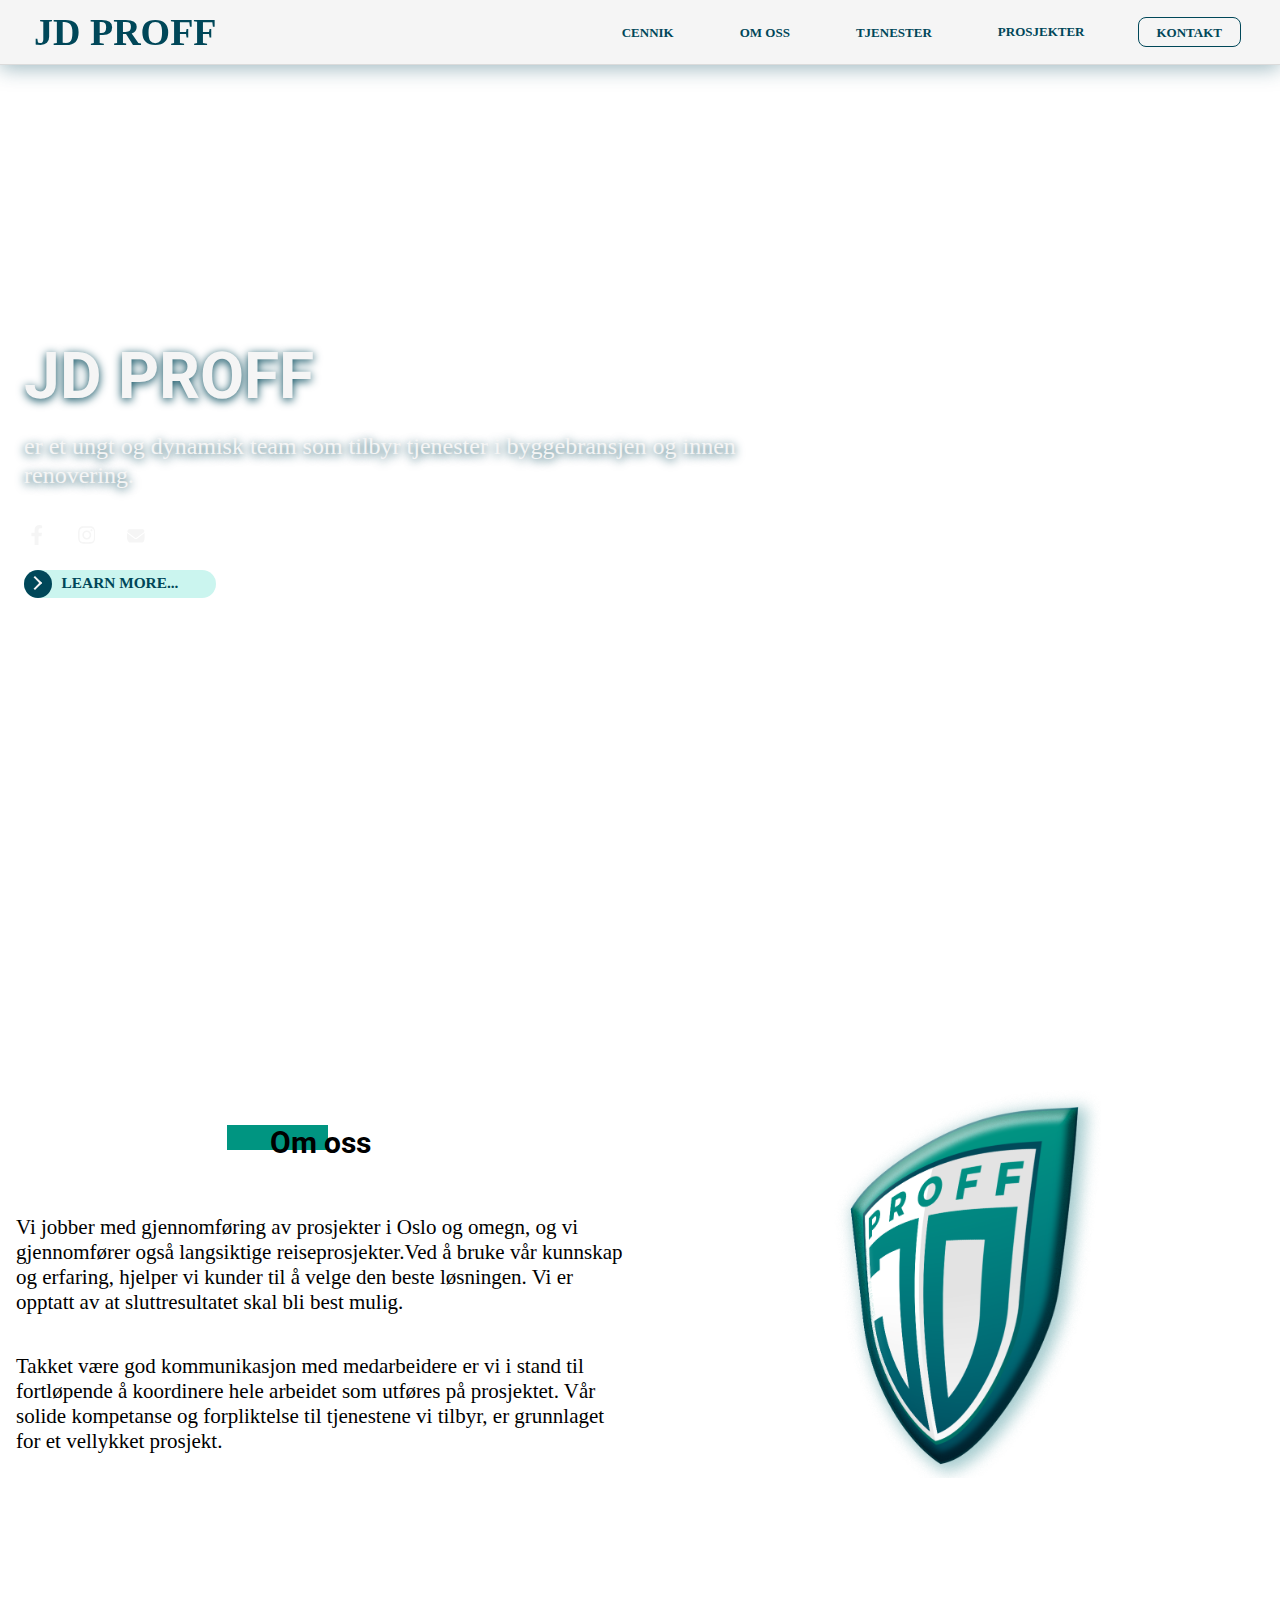
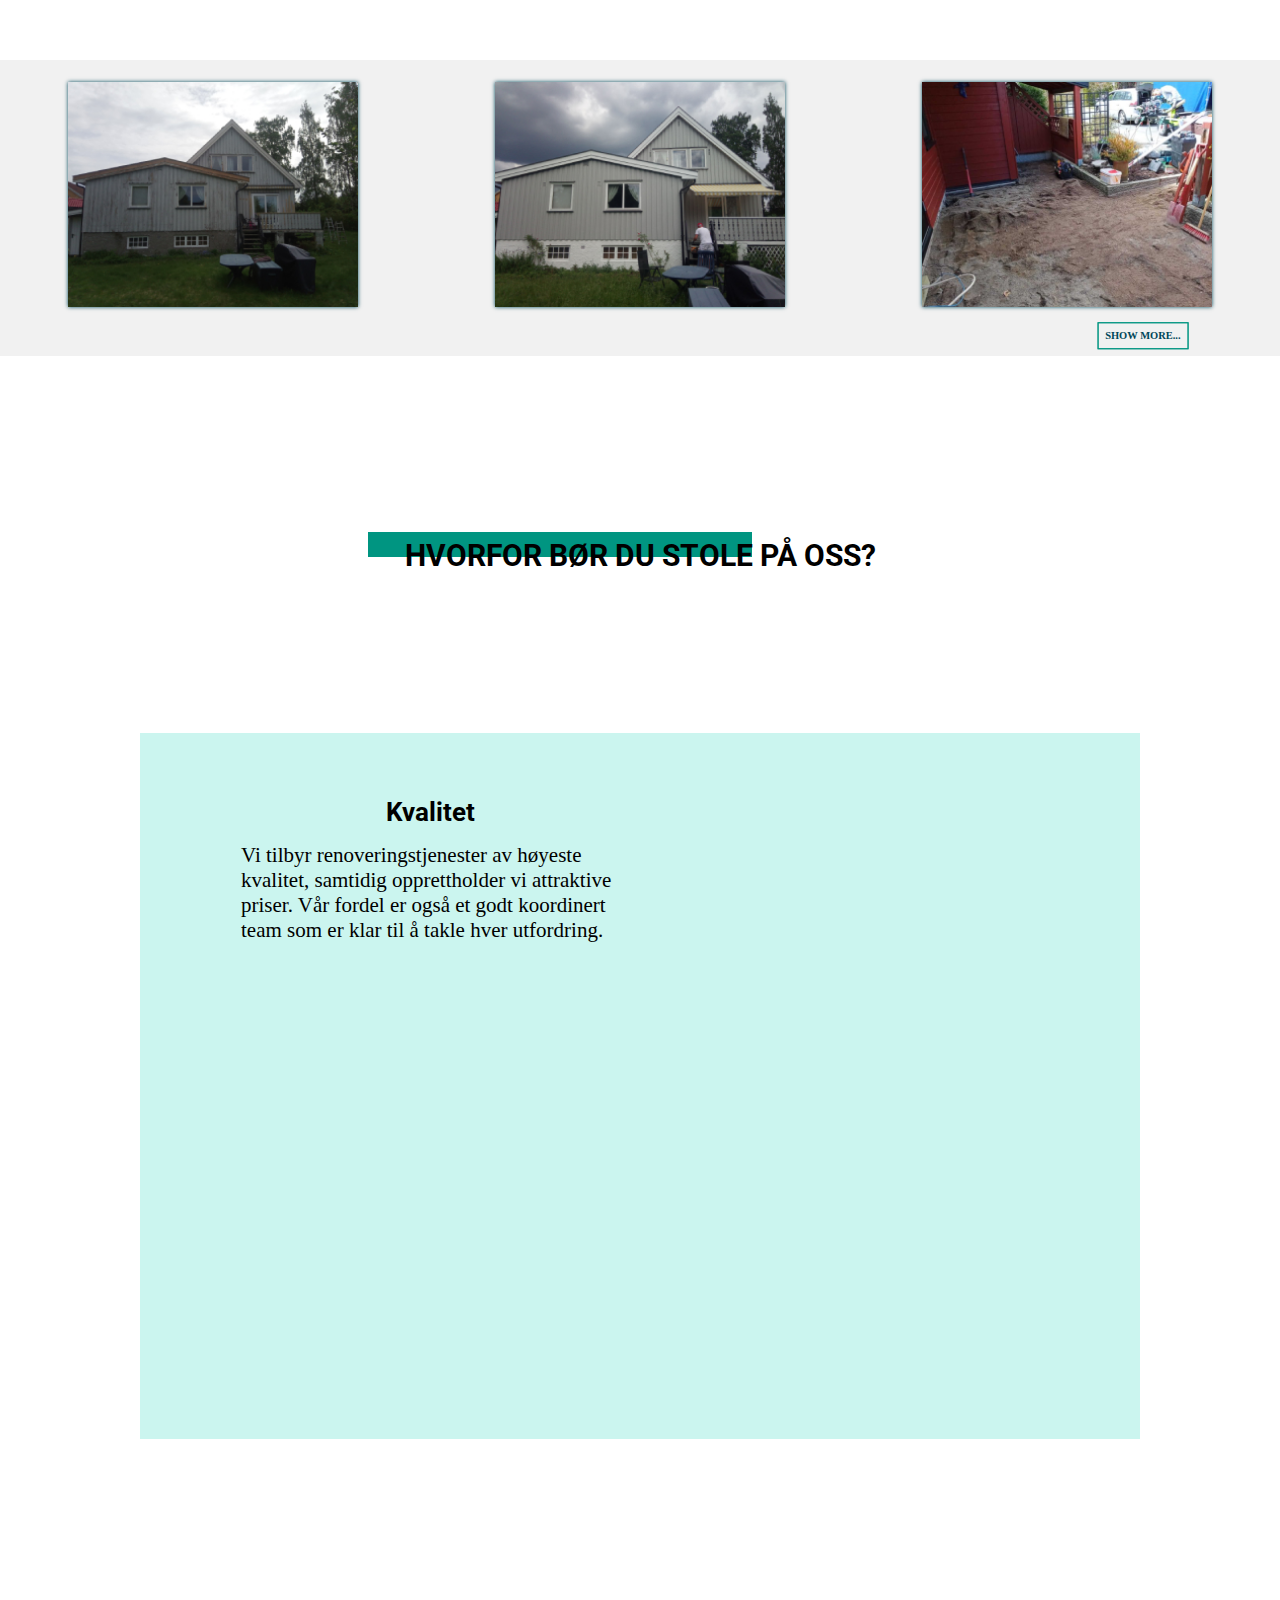
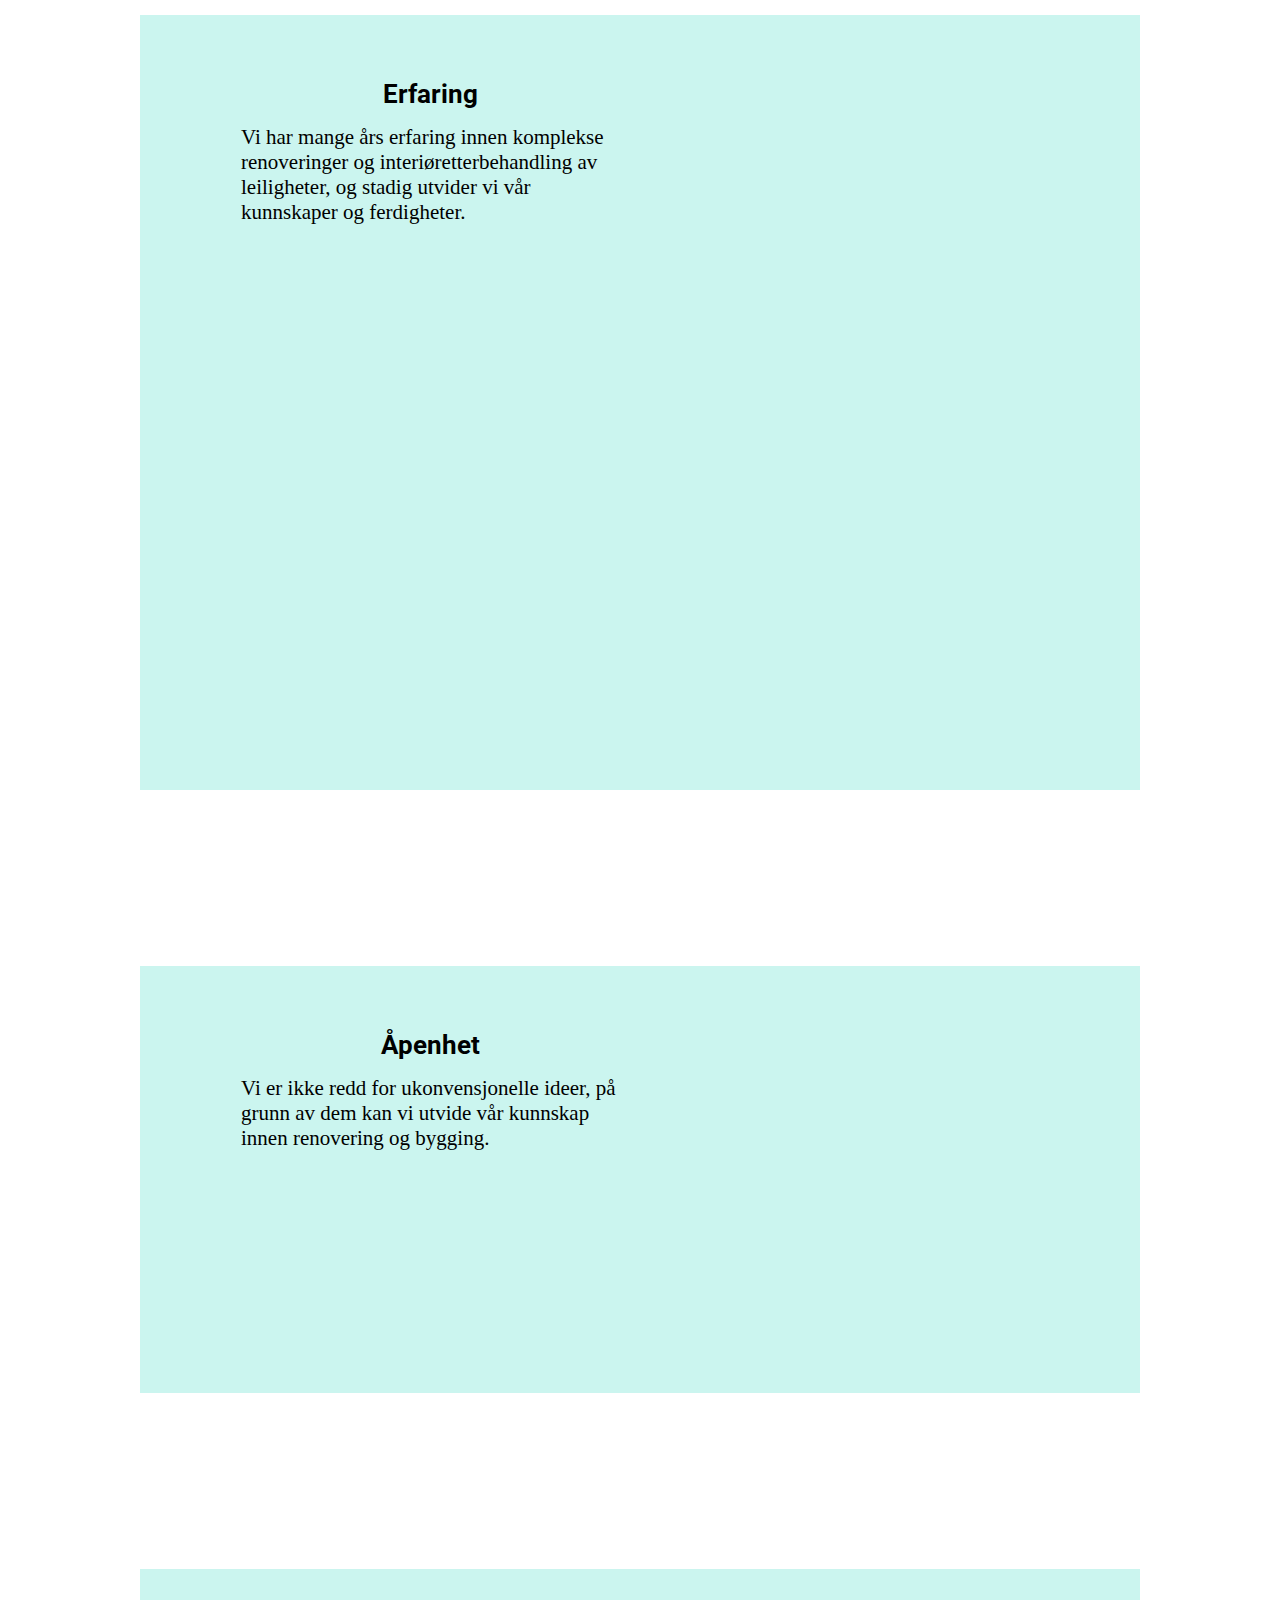
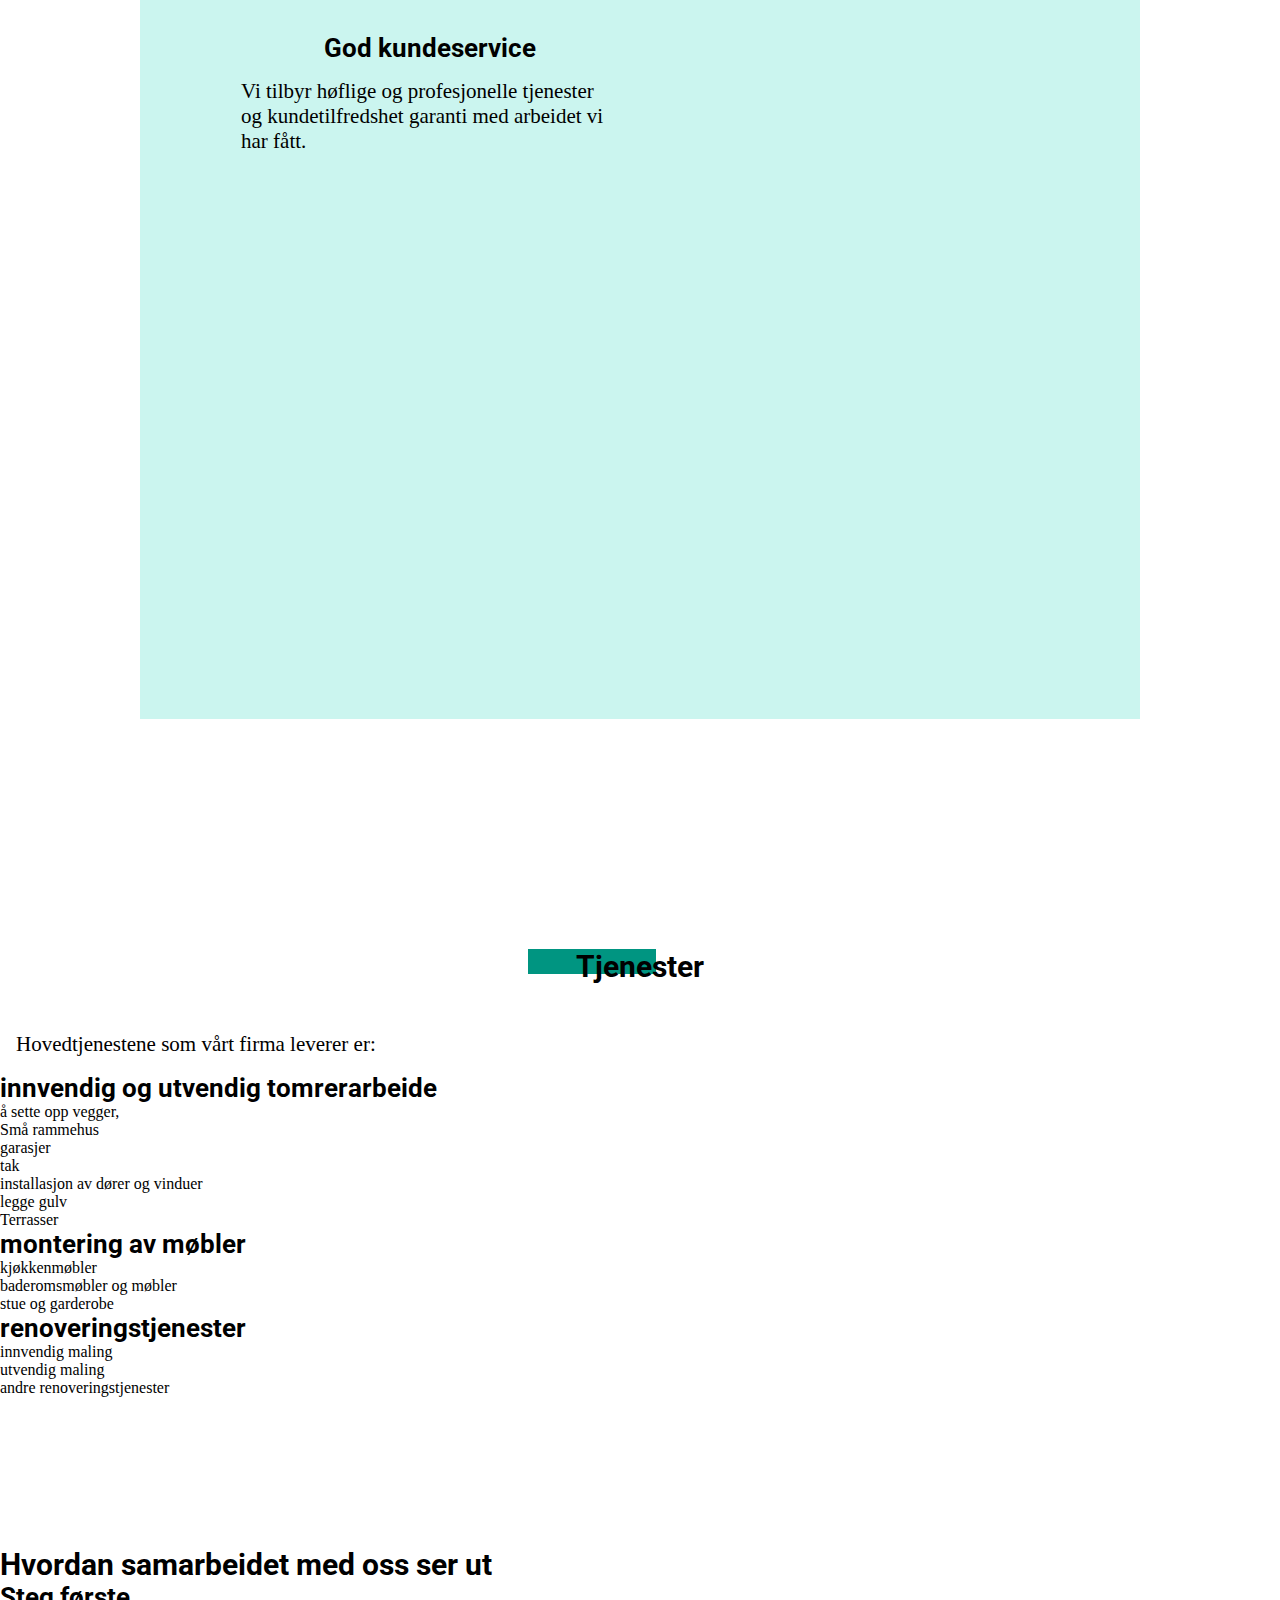
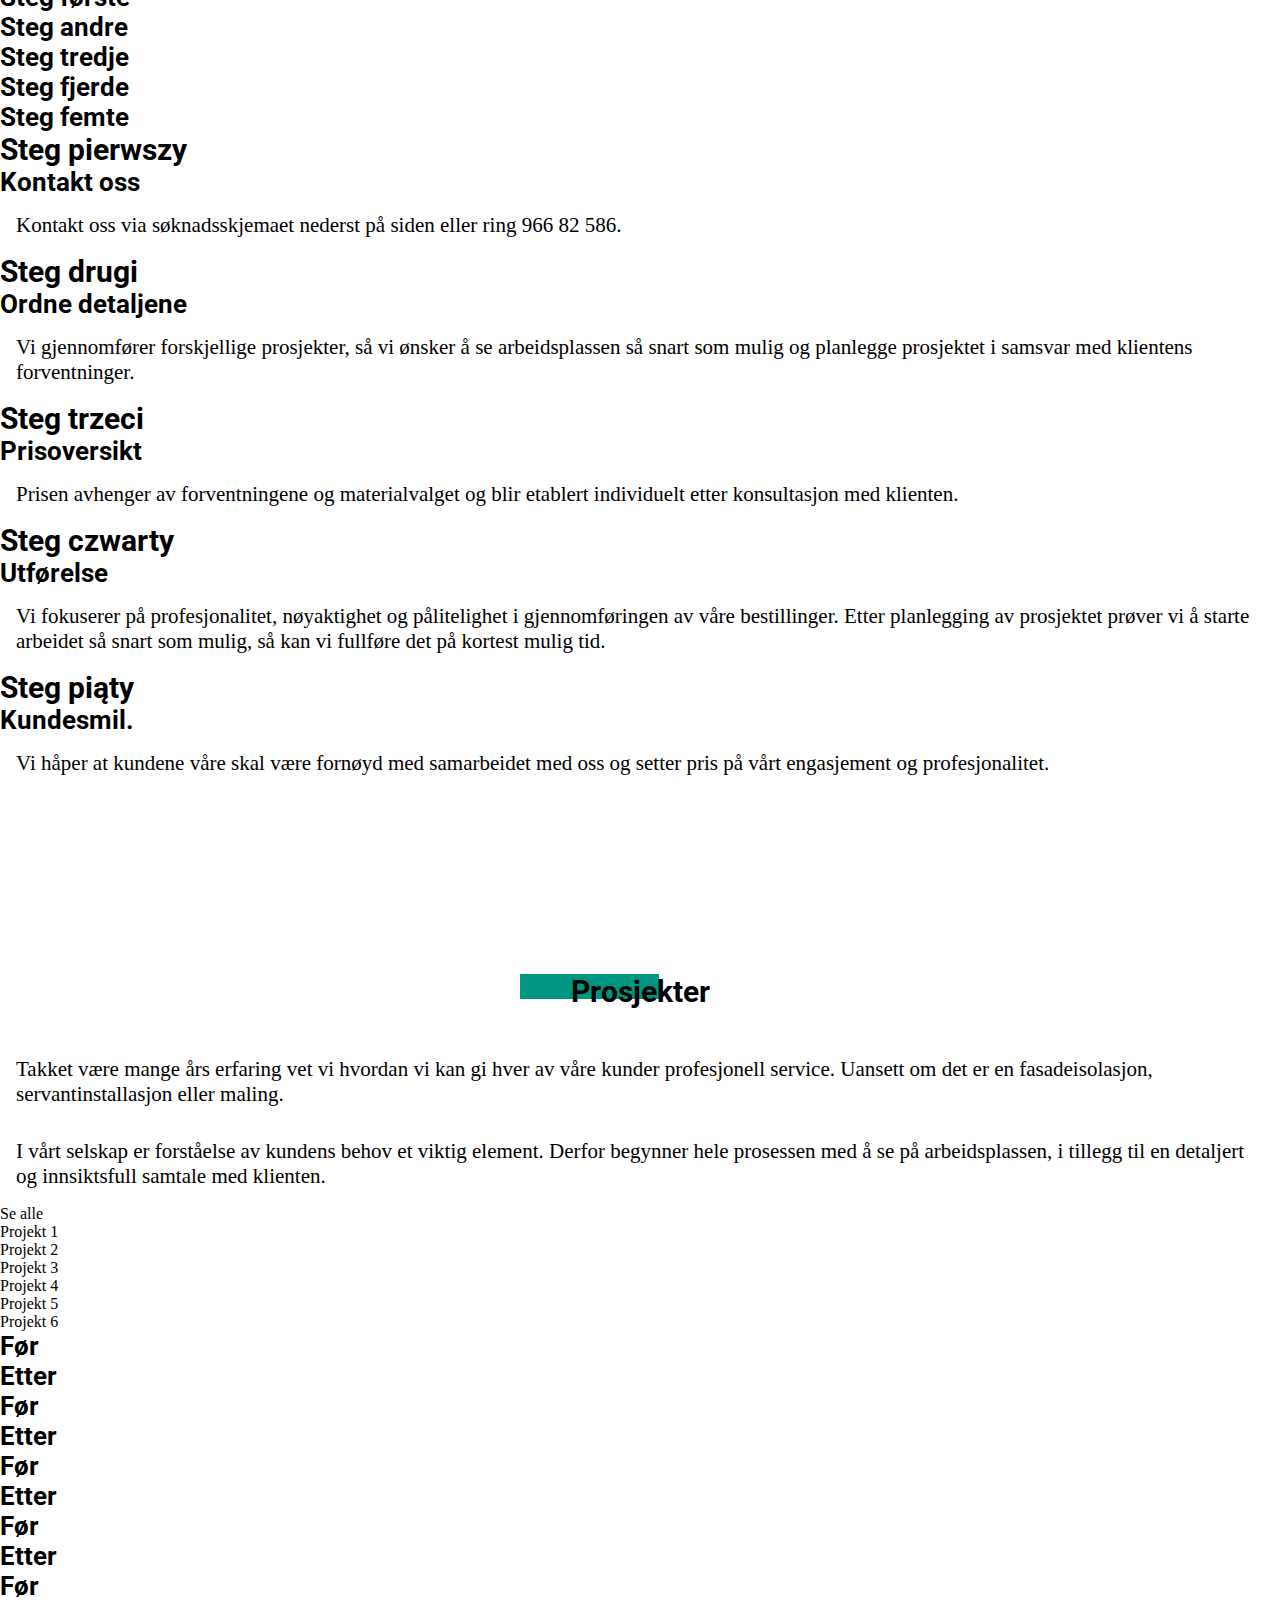
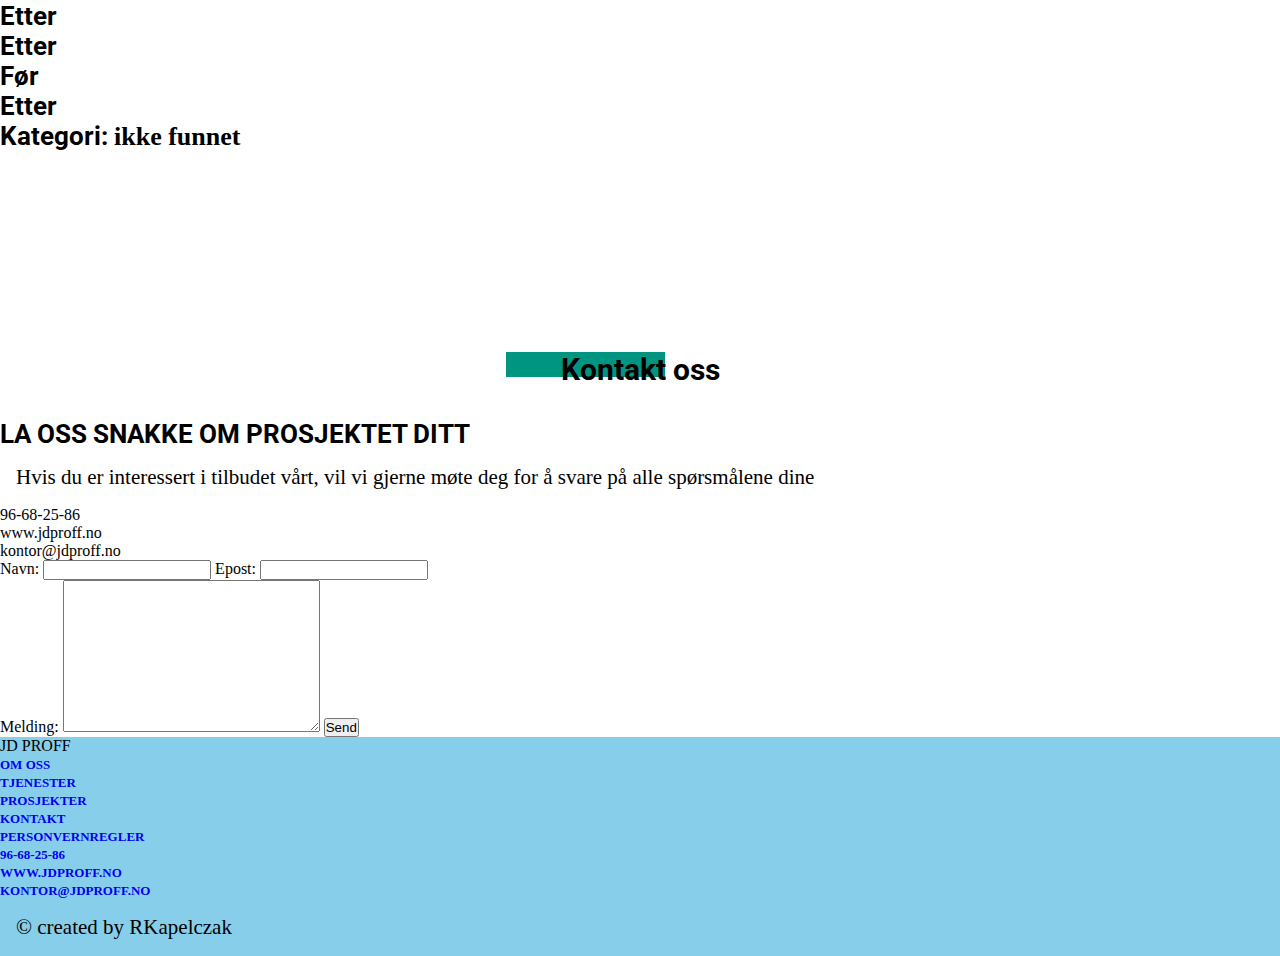
==== index.html @ 1bfb5406 "create new branch" ====
<!DOCTYPE html>
<html lang="nb-NO">

<head>
    <meta charset="UTF-8">
    <meta name="viewport" content="width=device-width, initial-scale=1.0">
    <meta name="apple-mobile-web-app-capable" content="yes" />
    <link rel="preconnect" href="https://fonts.gstatic.com">
    <script src="https://kit.fontawesome.com/25a3d60238.js" crossorigin="anonymous"></script>
    <link rel="preconnect" href="https://fonts.gstatic.com">
    <link
        href="https://fonts.googleapis.com/css2?family=Krub:wght@300;400&family=Roboto:ital,wght@0,400;1,300&display=swap"
        rel="stylesheet">
    <link rel="preconnect" href="https://fonts.gstatic.com">
    <link href="https://fonts.googleapis.com/css2?family=Archivo+Black&display=swap" rel="stylesheet">
    <!-- <link rel="short icon" type="image/png" href="img/photo/favicon/favicon-32x32.png">
    <link rel="short icon" type="image/png" href="img/photo/favicon/favicon-16x16.png"> -->

    <link rel="stylesheet" href="./src/css/style.css">
    <title>JD PROFF</title>
    <meta name="description" content="oferujemy usługi z zakresu prac budowlanych .Zajmujemy się wykonywaniem prac na terenie Oslo i okolic.
podejmujemy się długoterminowych prac wyjazdowych.">
</head>

<body>
    <div class="grid-container">
        <header class="header">
            <nav class="header__navigation">
                <div class="header__logo">
                    <img class="header__img" src="./src/img/photo/inne/JdProff-logo.svg" alt="logo jdproff">
                    <span class="header__title"><a href="#">JD PROFF</a></span>
                </div>

                <button class="btn">
                    <svg class="btn__hamburger" viewBox="0 0 100 100">
                        <path class="btn__line btn__line1"
                            d="M 20,29.000046 H 80.000231 C 80.000231,29.000046 94.498839,28.817352 94.532987,66.711331 94.543142,77.980673 90.966081,81.670246 85.259173,81.668997 79.552261,81.667751 75.000211,74.999942 75.000211,74.999942 L 25.000021,25.000058" />
                        <path class="btn__line btn__line2" d="M 20,50 H 80" />
                        <path class="btn__line btn__line3"
                            d="M 20,70.999954 H 80.000231 C 80.000231,70.999954 94.498839,71.182648 94.532987,33.288669 94.543142,22.019327 90.966081,18.329754 85.259173,18.331003 79.552261,18.332249 75.000211,25.000058 75.000211,25.000058 L 25.000021,74.999942" />
                    </svg>
                </button>

                <ul class="header__items">
                    <li class="header__list"><a href="#" class="header__item">Cennik</a>
                    </li>
                    <li class="header__list"><a href="#top" class="header__item">Om oss</a></li>
                    <li class="header__list"><a href="#middle" class="header__item">Tjenester</a>
                    </li>
                    <li class="header__list header__list--dropdown"><a href="#bottom"
                            class="header__item header__item--arrow">Prosjekter
                            <span class="header__arrow"><i class="fa-solid fa-arrow-down" aria-hidden="true"></i></span>
                        </a>
                        <ul class="header__dropdown">
                            <span class="header__dropdown--closed"><svg xmlns="http://www.w3.org/2000/svg"
                                    viewBox="0 0 470 512">
                                    <path fill="currentColor"
                                        d="M310.6 361.4c12.5 12.5 12.5 32.75 0 45.25C304.4 412.9 296.2 416 288 416s-16.38-3.125-22.62-9.375L160 301.3L54.63 406.6C48.38 412.9 40.19 416 32 416S15.63 412.9 9.375 406.6c-12.5-12.5-12.5-32.75 0-45.25l105.4-105.4L9.375 150.6c-12.5-12.5-12.5-32.75 0-45.25s32.75-12.5 45.25 0L160 210.8l105.4-105.4c12.5-12.5 32.75-12.5 45.25 0s12.5 32.75 0 45.25l-105.4 105.4L310.6 361.4z" />
                                </svg></span>
                            <li class="header__dp_item"><a href="#" class="header__item">Łazienki</a>
                            </li>
                            <li class="header__dp_item"><a href="#" class="header__item">Tarasy</a>
                            </li>
                            <li class="header__dp_item"><a href="#" class="header__item">Garaże</a>
                            </li>
                            <li class="header__dp_item"><a href="#" class="header__item">Malowanie
                                    domów</a></li>
                            <li class="header__dp_item"><a href="#" class="header__item">Inne
                                    prace</a></li>
                        </ul>
                    </li>
                    <li class="header__list"><a href="#contact" class="header__item">Kontakt</a>
                    </li>
                    <div class="header__blurBg"></div>
                </ul>
            </nav>
        </header>


        <main class="main">
            <section class="video-section">
                <video class="video-section__box" playsinline="" autoplay="" loop="" muted="">
                    <source src=".\src\video\abc.mp4" type="video/mp4" alt="Analyse av leilighet plantegning">
                    <source src=".\src\video\abc.mp4" type="video/webm" alt="Analyse av leilighet plantegning">
                    <source src=".\src\video\abc.mp4" type="video/ogv" alt="Analyse av leilighet plantegning">
                </video>
                <header class="video-section__heading">
                    <h1 class="video-section__tittle">JD PROFF</h1>
                    <p class="video-section__text"> er et ungt og dynamisk team som tilbyr tjenester i byggebransjen og
                        innen
                        renovering.</p>
                    <ul class="video-section__sm">
                        <!-- ! Font Awesome Pro 6.1.1 by @fontawesome - https://fontawesome.com License - https://fontawesome.com/license (Commercial License) Copyright 2022 Fonticons, Inc. -->
                        <li class="video-section__icon"><a href="#"><span></span> <svg class="video-section__icon--fb"
                                    xmlns="http://www.w3.org/2000/svg" viewBox="0 0 320 512">
                                    <path
                                        d="M279.14 288l14.22-92.66h-88.91v-60.13c0-25.35 12.42-50.06 52.24-50.06h40.42V6.26S260.43 0 225.36 0c-73.22 0-121.08 44.38-121.08 124.72v70.62H22.89V288h81.39v224h100.17V288z" />
                                </svg></a></li>
                        <li class="video-section__icon"><a href="#"><span></span> <svg
                                    class="video-section__icon--instagram" xmlns="http://www.w3.org/2000/svg"
                                    viewBox="0 0 448 512">
                                    <path
                                        d="M224.1 141c-63.6 0-114.9 51.3-114.9 114.9s51.3 114.9 114.9 114.9S339 319.5 339 255.9 287.7 141 224.1 141zm0 189.6c-41.1 0-74.7-33.5-74.7-74.7s33.5-74.7 74.7-74.7 74.7 33.5 74.7 74.7-33.6 74.7-74.7 74.7zm146.4-194.3c0 14.9-12 26.8-26.8 26.8-14.9 0-26.8-12-26.8-26.8s12-26.8 26.8-26.8 26.8 12 26.8 26.8zm76.1 27.2c-1.7-35.9-9.9-67.7-36.2-93.9-26.2-26.2-58-34.4-93.9-36.2-37-2.1-147.9-2.1-184.9 0-35.8 1.7-67.6 9.9-93.9 36.1s-34.4 58-36.2 93.9c-2.1 37-2.1 147.9 0 184.9 1.7 35.9 9.9 67.7 36.2 93.9s58 34.4 93.9 36.2c37 2.1 147.9 2.1 184.9 0 35.9-1.7 67.7-9.9 93.9-36.2 26.2-26.2 34.4-58 36.2-93.9 2.1-37 2.1-147.8 0-184.8zM398.8 388c-7.8 19.6-22.9 34.7-42.6 42.6-29.5 11.7-99.5 9-132.1 9s-102.7 2.6-132.1-9c-19.6-7.8-34.7-22.9-42.6-42.6-11.7-29.5-9-99.5-9-132.1s-2.6-102.7 9-132.1c7.8-19.6 22.9-34.7 42.6-42.6 29.5-11.7 99.5-9 132.1-9s102.7-2.6 132.1 9c19.6 7.8 34.7 22.9 42.6 42.6 11.7 29.5 9 99.5 9 132.1s2.7 102.7-9 132.1z" />
                                </svg></a></li>
                        <li class="video-section__icon"><a href="#"><span></span> <svg
                                    class="video-section__icon--email" xmlns="http://www.w3.org/2000/svg"
                                    viewBox="0 0 512 512">
                                    <path
                                        d="M464 64C490.5 64 512 85.49 512 112C512 127.1 504.9 141.3 492.8 150.4L275.2 313.6C263.8 322.1 248.2 322.1 236.8 313.6L19.2 150.4C7.113 141.3 0 127.1 0 112C0 85.49 21.49 64 48 64H464zM217.6 339.2C240.4 356.3 271.6 356.3 294.4 339.2L512 176V384C512 419.3 483.3 448 448 448H64C28.65 448 0 419.3 0 384V176L217.6 339.2z" />
                                </svg></a></li>
                    </ul>
                    <div class="video-section__more">
                        <span class="video-section__circle" aria-hidden="true">
                            <span class="video-section__arrow white-line"></span>
                        </span>
                        <span class="video-section__box-text"><a class="video-section__text--more" href="#">Learn
                                more...</a></span>
                    </div>
                </header>
            </section>
            <section id="top" class="about-us  wrapper-style">
                <header class="about-us__header">
                    <h2 data-text="Om oss" class="about-us__title title-heading ">Om oss</h2>
                    <p class="about-us__text about-us__text--first">Vi jobber med gjennomføring av prosjekter i Oslo og
                        omegn, og vi
                        gjennomfører også langsiktige reiseprosjekter.Ved å bruke vår kunnskap og erfaring, hjelper vi
                        kunder til å velge
                        den
                        beste løsningen. Vi er opptatt av at
                        sluttresultatet skal bli best mulig.
                    </p>
                    <p class="about-us__text about-us__text--second"> Takket være god kommunikasjon med medarbeidere er
                        vi i
                        stand til fortløpende å
                        koordinere hele arbeidet som utføres på prosjektet. Vår solide kompetanse og forpliktelse
                        til
                        tjenestene vi tilbyr, er
                        grunnlaget for et vellykket prosjekt.</p>
                </header>
                <img data-name="images" class="about-us__image-svg"
                    src="./src/img/photo/inne/jdproff_logo-about-svg.svg" alt="logo firmy jdproff">
            </section>

            <section class="slider-gallery">
                <div class="slider-gallery--overflow-center">
                    <figure class="slider-gallery__container">
                        <figure class="slider-gallery__figure"><img data-name="" class="slider-gallery__photo"
                                src="./src/img/photo/slider gallery - all photos(300width)/malowanie domu przed-small.jpg"
                                alt=""></figure>
                        <figure class="slider-gallery__figure"><img data-name="" class="slider-gallery__photo"
                                src="./src/img/photo/slider gallery - all photos(300width)/malowanie domu po-small.jpg"
                                alt=""></figure>
                        <figure class="slider-gallery__figure"><img data-name="" class="slider-gallery__photo"
                                src="./src/img/photo/slider gallery - all photos(300width)/patio czerwone przed - small.jpg"
                                alt=""></figure>
                        <figure class="slider-gallery__figure"><img data-name="" class="slider-gallery__photo"
                                src="./src/img/photo/slider gallery - all photos(300width)/patio czerwone po - small.jpg"
                                alt=""></figure>
                        <figure class="slider-gallery__figure"><img data-name="" class="slider-gallery__photo"
                                src="./src/img/photo/slider gallery - all photos(300width)/patio przed(2) - small.jpg"
                                alt=""></figure>
                        <figure class="slider-gallery__figure"><img data-name="" class="slider-gallery__photo"
                                src="./src/img/photo/slider gallery - all photos(300width)/patio po (2) - small.jpg"
                                alt="">
                        </figure>
                        <figure class="slider-gallery__figure"><img data-name="" class="slider-gallery__photo"
                                src="./src/img/photo/slider gallery - all photos(300width)/patio przed - small.jpg"
                                alt="">
                        </figure>
                        <figure class="slider-gallery__figure"><img data-name="" class="slider-gallery__photo"
                                src="./src/img/photo/slider gallery - all photos(300width)/patio po - przód - small.jpg"
                                alt=""></figure>
                        <figure class="slider-gallery__figure"><img data-name="" class="slider-gallery__photo"
                                src="./src/img/photo/slider gallery - all photos(300width)//patio po - bok - small.jpg"
                                alt=""></figure>
                        <figure class="slider-gallery__figure"><img data-name="" class="slider-gallery__photo"
                                src="./src/img/photo/slider gallery - all photos(300width)/pomieszczenie przed - small.jpg"
                                alt=""></figure>
                        <figure class="slider-gallery__figure"><img data-name="" class="slider-gallery__photo"
                                src="./src/img/photo/slider gallery - all photos(300width)/pomieszczenie w trakcie - small.jpg"
                                alt=""></figure>
                        <figure class="slider-gallery__figure"><img data-name="" class="slider-gallery__photo"
                                src="./src/img/photo/slider gallery - all photos(300width)/pomieszczenie po - small.jpg"
                                alt=""></figure>
                        <figure class="slider-gallery__figure"><img data-name="" class="slider-gallery__photo"
                                src="./src/img/photo/slider gallery - all photos(300width)/tarasik przed - small.jpg"
                                alt=""></figure>
                        <figure class="slider-gallery__figure"><img data-name="" class="slider-gallery__photo"
                                src="./src/img/photo/slider gallery - all photos(300width)/tarasik po - small.jpg"
                                alt="">
                        </figure>
                    </figure>
                    <a class="slider-gallery__btn" href="">show more...</a>
                </div>
            </section>


            <section class="why-us wrapper-style">
                <h2 data-text="HVORFOR BØR DU STOLE" class="why-us__title title-heading">HVORFOR BØR DU STOLE PÅ OSS?
                </h2>
                <section class="why-us__container">
                    <header class="why-us__header">
                        <h3 class="why-us__subtitle sub-title">Kvalitet</h3>
                        <p class="why-us__item-text tekst-box fade-in">Vi tilbyr renoveringstjenester av høyeste
                            kvalitet,
                            samtidig
                            opprettholder vi attraktive priser. Vår fordel er også et
                            godt koordinert team som er klar til å takle hver utfordring.</p>
                    </header>



                    <picture class="why-us__jpg why-us__jpg--first" data-name="images-right">
                        <source media="(max-width: 960px)"
                        srcset="/src/img/photo/inne/alternatywna wersja 250szer/biały domek - patio przed.250.jpg"
                        >
                        <img
                        src="./src/img/photo/inne/biały domek - patio przed.jpg"
                        alt="en plan av en leilighet som ligger på et trebord" class="whyUs__item-img">
                    </picture>

                    <picture class="why-us__jpg why-us__jpg--second" data-name="images"><img 
                        src="./src/img/photo/inne/biały domek - patio po.jpg"
                        alt="en plan av en leilighet som ligger på et trebord" class="whyUs__item-img"></picture>
                </section>
                <section class="why-us__container">
                    <header class="why-us__header">
                        <h3 class="why-us__subtitle sub-title">Erfaring</h3>
                        <p class="why-us__item-text tekst-box fade-in">Vi har mange års erfaring innen komplekse
                            renoveringer
                            og
                            interiøretterbehandling av leiligheter, og stadig utvider vi
                            vår kunnskaper og ferdigheter.</p>
                    </header>
                    <picture class="why-us__jpg why-us__jpg--third" data-name="images" ><img
                        src="./src/img/photo/inne/taras przed.jpg" alt="" class="why-us__item-img"></picture>
                    <picture class="why-us__jpg why-us__jpg--fourth" data-name="images-left"><img 
                        src="./src/img/photo/inne/taras po.jpg" alt="" class="why-us__item-img"></picture>

                </section>
                <section class="why-us__container">
                    <header class="why-us__header">
                        <h3 class="why-us__subtitle sub-title">Åpenhet</h3>
                        <p class="why-us__item-text tekst-box fade-in">Vi er ikke redd for ukonvensjonelle ideer, på
                            grunn av
                            dem kan
                            vi utvide vår kunnskap innen renovering og bygging.</p>
                    </header>
                    <picture class="why-us__jpg why-us__jpg--fifth" data-name="images-bottom"><img 
                        src="./src/img/photo/inne/łazienka przed.jpg" alt=""></picture>
                    <picture class="why-us__jpg why-us__jpg--sixth" data-name="images"><img 
                        src="./src/img/photo/inne/łazienka po.jpg" alt="" class="why-us__item-img"></picture>
                </section>
                <section class="why-us__container">
                    <header class="why-us__header">
                        <h3 class="why-us__subtitle sub-title">God kundeservice</h3>
                        <p class="why-us__item-text tekst-box fade-in">Vi tilbyr høflige og profesjonelle tjenester og
                            kundetilfredshet garanti med arbeidet vi har fått.</p>
                    </header>
                    <picture class="why-us__jpg why-us__jpg--seventh" data-name="images">
                        <img
                            src="./src/img/photo/inne/biały domek przed.jpg" alt="">
                    </picture>
                    <picture class="why-us__jpg why-us__jpg--eighth" data-name="images-right"><img 
                            src="./src/img/photo/inne/biały domek po.jpg" alt=""></picture>
                    <picture class="why-us__jpg why-us__jpg--ninth" data-name="images-left" ><img
                            src="./src/img/photo/inne/biały domek po (2).jpg" alt=""></picture>
                </section>
            </section>

            <section id="middle" class="middle wrapper-style">
                <h2 data-text="Tjenester" class="middle__title  title-heading">Tjenester</h2>
                <div class="middle__about">
                    <p class="middle__text tekst-box ">Hovedtjenestene som vårt firma leverer er:
                    </p>
                </div>
                <div class="middle__container fade-in">
                    <div class="middle__box">
                        <i class="fas fa-hammer middle__hammer"></i>
                        <h3 class="middle__subtitle sub-title">innvendig og utvendig tomrerarbeide
                        </h3>
                        <li class="middle__list tekst-box">å sette opp vegger,</li>
                        <li class="middle__list tekst-box">Små rammehus</li>
                        <li class="middle__list tekst-box">garasjer</li>
                        <li class="middle__list tekst-box">tak</li>
                        <li class="middle__list tekst-box">installasjon av dører og vinduer</li>
                        <li class="middle__list tekst-box">legge gulv</li>
                        <li class="middle__list tekst-box">Terrasser</li>
                    </div>
                    <div class="middle__box ">
                        <i class="fas fa-toolbox  middle__toolbox"></i>
                        <h3 class="middle__subtitle sub-title">montering av møbler
                        </h3>
                        <li class="middle__list tekst-box">kjøkkenmøbler</li>
                        <li class="middle__list tekst-box">baderomsmøbler og møbler</li>
                        <li class="middle__list tekst-box">stue og garderobe</li>
                    </div>
                    <div class="middle__box">
                        <i class="fas fa-paint-roller  middle__roller"></i>
                        <h3 class="middle__subtitle sub-title">renoveringstjenester</h3>
                        <li class="middle__list tekst-box">innvendig maling</li>
                        <li class="middle__list tekst-box">utvendig maling</li>
                        <li class="middle__list tekst-box">andre renoveringstjenester</li>
                    </div>
                </div>
            </section>

            <section class="steps  wrapper-style">
                <div class="bgc-overlay">
                    <div class="steps__title">
                        <h2 data-text="Hvordan samarbeidet med oss ​​ser ut" class="steps__text  sub-title">Hvordan
                            samarbeidet med oss ​​ser ut</h2>
                    </div>
                    <div class="steps__timeline">
                        <div class="steps__container-heading">
                            <div class="steps__heading">
                                <a href="#0" data-tab-target="#one"
                                    class="steps__timeline-icon steps__timeline-icon--active"><i
                                        class="fas fa-phone-alt"></i></a>
                                <h3 class="steps__subtitle ">Steg første</h3>
                            </div>
                            <div class="steps__heading">
                                <a href="#0" data-tab-target="#two" class="steps__timeline-icon"><i
                                        class="fas fa-drafting-compass"></i></a>
                                <h3 class="steps__subtitle">Steg andre</h3>
                            </div>
                            <div class="steps__heading">
                                <a href="#0" data-tab-target="#three" class="steps__timeline-icon"><i
                                        class=" fas fa-hand-holding-usd"></i></a>
                                <h3 class="steps__subtitle">Steg tredje</h3>
                            </div>
                            <div class="steps__heading">
                                <a href="#0" data-tab-target="#four" class="steps__timeline-icon"><i
                                        class="fas fa-tools"></i></a>
                                <h3 class="steps__subtitle">Steg fjerde</h3>
                            </div>
                            <div class="steps__heading">
                                <a href="#0" data-tab-target="#five" class="steps__timeline-icon"><i
                                        class="far fa-smile-wink"></i></a>
                                <h3 class="steps__subtitle">Steg femte</h3>
                            </div>
                        </div>


                        <div class="steps__timeline-item">
                            <div class="steps__container-word">
                                <div class="steps__word steps__word--active" id="one" data-tab-content>
                                    <h2 class="steps__subtitle-Mobile">Steg pierwszy</h2>
                                    <h3 class="steps__title sub-title">Kontakt oss</h3>
                                    <p class=" steps__text-paragraf ">Kontakt oss via søknadsskjemaet nederst på siden
                                        eller
                                        ring 966 82 586.
                                    </p>
                                </div>
                                <div class="steps__word" id="two" data-tab-content>
                                    <h2 class="steps__subtitle-Mobile ">Steg drugi</h2>
                                    <h3 class="steps__title sub-title">Ordne detaljene</h3>
                                    <p class="steps__text-paragraf">Vi gjennomfører forskjellige prosjekter, så vi
                                        ønsker å
                                        se arbeidsplassen så snart som mulig og
                                        planlegge prosjektet i samsvar med klientens forventninger.</p>
                                </div>
                                <div class="steps__word" id="three" data-tab-content>
                                    <h2 class="steps__subtitle-Mobile">Steg trzeci</h2>
                                    <h3 class="steps__title sub-title">Prisoversikt</h3>
                                    <p class="steps__text-paragraf">Prisen avhenger av forventningene og materialvalget
                                        og
                                        blir etablert individuelt etter konsultasjon
                                        med klienten.</p>
                                </div>
                                <div class="steps__word" id="four" data-tab-content>
                                    <h2 class="steps__subtitle-Mobile">Steg czwarty</h2>
                                    <h3 class="steps__title sub-title">Utførelse</h3>
                                    <p class="steps__text-paragraf">Vi fokuserer på profesjonalitet, nøyaktighet og
                                        pålitelighet i gjennomføringen av våre bestillinger.
                                        Etter planlegging av prosjektet prøver vi å starte arbeidet så snart som mulig,
                                        så
                                        kan vi fullføre det på
                                        kortest mulig tid.</p>
                                </div>
                                <div class="steps__word" id="five" data-tab-content>
                                    <h2 class="steps__subtitle-Mobile">Steg piąty</h2>
                                    <h3 class="steps__title sub-title">Kundesmil.</h3>
                                    <p class="steps__text-paragraf">Vi håper at kundene våre skal være fornøyd med
                                        samarbeidet med oss og setter pris på vårt
                                        engasjement og profesjonalitet.</p>
                                </div>
                            </div>
                        </div>


                    </div>


                </div>
            </section>
            <section id="bottom" class="bottom wrapper-style">
                <h2 data-text="Prosjekter" class="bottom__title title-heading">Prosjekter</h2>
                <div class="bottom__about">
                    <p class="bottom__text-first tekst-box">Takket være mange års erfaring vet vi hvordan vi kan gi hver
                        av
                        våre kunder profesjonell service. Uansett om det er en
                        fasadeisolasjon, servantinstallasjon eller maling.
                    </p>
                    <p class="bottom__text-second tekst-box">
                        I vårt selskap er forståelse av kundens behov et viktig element. Derfor begynner hele prosessen
                        med
                        å se på
                        arbeidsplassen, i tillegg til en detaljert og innsiktsfull samtale med klienten.
                    </p>
                </div>

                <div class="gallery">
                    <nav class="gallery__nav">
                        <ul class="gallery__nav-box">
                            <li data-name="all" class="gallery__nav-item gallery__nav-item-0 gallery__nav-item--active">
                                Se alle</li>
                            <li data-name="projekt 1" class="gallery__nav-item gallery__nav-item-1">Projekt 1</li>
                            <li data-name="projekt 2" class="gallery__nav-item gallery__nav-item-2">Projekt 2</li>
                            <li data-name="projekt 3" class="gallery__nav-item gallery__nav-item-3">Projekt 3</li>
                            <li data-name="projekt 4" class="gallery__nav-item gallery__nav-item-4">Projekt 4</li>
                            <li data-name="projekt 5" class="gallery__nav-item gallery__nav-item-5">Projekt 5</li>
                            <li data-name="projekt 6" class="gallery__nav-item gallery__nav-item-5">Projekt 6</li>
                        </ul>
                    </nav>
                    <div class="gallery__cointainer">
                        <div class="gallery__box">
                            <div data-original="patio przed(3).jpg" data-name="projekt 1" class="gallery__items">
                                <!-- <img src="img/photo/patio3/patio przed.jpg"
                                    alt="en liten, kort terrasse med gamle brett" class="gallery__img"> -->
                                <h3 class="gallery__text sub-title">Før</h3>
                            </div>
                            <div data-original="patio po(3).jpg" data-name="projekt 1" class="gallery__items">
                                <!-- <img src="img/photo/patio3/patio po.jpg"
                                    alt="terrasse utvidet med nye brett, til venstre fins det tretrapp."
                                    class="gallery__img"> -->
                                <h3 class="gallery__text sub-title">Etter</h3>
                            </div>
                            <div data-original="patio przed.jpg" data-name="projekt 2" class="gallery__items">
                                <!-- <img src="img/photo/patio/patio przed.jpg" alt="" class="gallery__img"> -->
                                <h3 class="gallery__text sub-title">Før</h3>
                            </div>
                            <div data-original="patio po.jpg" data-name="projekt 2" class="gallery__items">
                                <!-- <img src="img/photo/patio/patio po.jpg" alt="" class="gallery__img"> -->
                                <h3 class="gallery__text sub-title">Etter</h3>
                            </div>
                            <div data-original="pomieszczenie przed.jpg" data-name="projekt 3" class="gallery__items">
                                <!-- <img src="img/photo/pomieszczenie/pomieszczenie przed.jpg"
                                    alt="lite rom i grå paneler med synlige riper og avskallende maling."
                                    class="gallery__img"> -->
                                <h3 class="gallery__text sub-title">Før</h3>
                            </div>
                            <div data-original="pomieszczenie w trakcie.jpg" data-name="projekt 3"
                                class="gallery__items">
                                <!-- <img src="img/photo/pomieszczenie/pomieszczenie w trakcie.jpg"
                                    alt="rom under oppussing, ødelagte vegger og gulvpaneler, rensede vegger."
                                    class="gallery__img gallery__img--third"> -->
                            </div>
                            <div data-original="pomieszczenie po.jpg" data-name="projekt 3" class="gallery__items">
                                <!-- <img src="img/photo/pomieszczenie/pomieszczenie po.jpg"
                                    alt="et gråmalt rom med hvitt tak, med halogenbelysning og nytt lyst tregulv"
                                    class="gallery__img"> -->
                                <h3 class="gallery__text sub-title">Etter</h3>
                            </div>
                            <div data-original="tarasik przed.jpeg" data-name="projekt 4" class="gallery__items">
                                <!-- <img src="img/photo/tarasik/tarasik przed.jpg" alt="grå tre balkongterrasse"
                                    class="gallery__img"> -->
                                <h3 class="gallery__text sub-title">Før</h3>
                            </div>
                            <div data-original="tarasik po.jpeg" data-name="projekt 4" class="gallery__items">
                                <!-- <img src="img/photo/tarasik/tarasik po.jpg"
                                    alt="renoverte balkongterrasse med flyttet og forsterket rekkverk"
                                    class="gallery__img"> -->
                                <h3 class="gallery__text sub-title">Etter</h3>
                            </div>
                            <div data-original="patio przed(2).jpg" data-name="projekt 5" class="gallery__items">
                                <!-- <img src="img/photo/patio2/patio przed(2).jpg"
                                    alt="liggende tre planker på belegningsplater. Fra dem skal terrasse bli opprettet."
                                    class="gallery__img"> -->
                                <h3 class="gallery__text sub-title">Før</h3>
                            </div>
                            <div data-original="patio po przód.jpeg" data-name="projekt 5" class="gallery__items">
                                <!-- <img src="img/photo/patio2/patio po przód.jpg"
                                    alt="ferdig terrasse laget av lange hvite brett" class="gallery__img"> -->
                                <h3 class="gallery__text sub-title">Etter</h3>
                            </div>
                            <div data-original="patio po bok.jpeg" data-name="projekt 5" class="gallery__items">
                                <!-- <img src="img/photo/patio2/patio po bok.jpg"
                                    alt="terrasse fra hvite brett , sett fra siden."
                                    class="gallery__img gallery__img--third"> -->
                                <h3 class="gallery__text sub-title">Etter</h3>
                            </div>
                            <div data-original="malowanie domu przed.jpg" data-name="projekt 6" class="gallery__items">
                                <!-- <img src="img/photo/dom - malowanie/malowanie domu przed-small.jpg"
                                    alt="Norsk trehus med mye synlig skitt" class="gallery__img"> -->
                                <h3 class="gallery__text sub-title">Før</h3>
                            </div>
                            <div data-original="malowanie domu po.jpg" data-name="projekt 6" class="gallery__items">
                                <!-- <img src="img/photo/dom - malowanie/malowanie domu po-small.jpg"
                                    alt="Norsk hus etter vask og maling." class="gallery__img gallery__img--second"> -->
                                <h3 class="gallery__text sub-title">Etter</h3>
                            </div>
                        </div>
                    </div>
                    <div class="previewBox">
                        <div class="previewBox__details">
                            <h3 class="previewBox__title sub-title">Kategori: <span> ikke funnet</span></h3>
                            <span class="icon fas fa-times previewBox__icon"></span>
                        </div>
                        <div class="previewBox__images">
                            <img src="" alt="" class="previewBox__img">
                        </div>
                    </div>

            </section>
            <section id="contact" class="contact wrapper-style">
                <h2 data-text="Kontakt oss" class="contact__heading title-heading">Kontakt oss</h2>

                <div class="contact__wrapper">
                    <div class="contact__box fade-in">
                        <h3 class="contact__lefttitle sub-title">LA OSS SNAKKE OM PROSJEKTET DITT</h3>
                        <div class="contact__information">
                            <p class="contact__paragraf tekst-box--contact">Hvis du er interessert i tilbudet vårt, vil
                                vi
                                gjerne
                                møte deg for å svare på alle
                                spørsmålene dine</p>
                            <ul class="contact__subinformation tekst-box--contact">
                                <li class="contact__item">96-68-25-86</li>
                                <li class="contact__item">www.jdproff.no</li>
                                <li class="contact__item">kontor@jdproff.no</li>
                            </ul>
                        </div>
                    </div>

                    <form class="contact__form" method="POST" action="index.php">
                        <div class="contact__form-top">
                            <label for="name" class="contact__form-label">Navn:</label>
                            <input type="text" id="name" name="name" class="contact__form-input">
                            <label for="email" class="contact__form-label">Epost:</label>
                            <input type="text" id="name" name="email" class="contact__form-input">
                        </div>
                        <label for="msg" class="contact__form-label">Melding:</label>
                        <textarea id="msg" name="content" class="contact__form-textarea" cols="30" rows="10"></textarea>

                        <button type="submit" name="send" class="contact__form-btn">Send</button>
                    </form>
                </div>
            </section>
        </main>

        <footer class="footer wrapper-style">

            <div class="footer__container ">
                <div class="footer__log logo-left">
                    <div class="footer__img header__img"></div>
                    <span class="footer__title header__title">JD PROFF</span>
                </div>

                <nav class="footer__nav">
                    <ul class="footer__box">
                        <li class="footer__list"><a href="#top" class="footer__item">Om oss</a></li>
                        <li class="footer__list"><a href="#middle" class="footer__item">Tjenester</a></li>
                        <li class="footer__list"><a href="#bottom" class="footer__item">Prosjekter</a></li>
                        <li class="footer__list"><a href="#contact" class="footer__item">Kontakt</a></li>
                        <li class="footer__list"><a href="privacy_Policy.html" class="footer__item">Personvernregler</a>
                        </li>
                    </ul>
                    <ul class="Communication">
                        <h3 class="Communication__title"></h3>
                        <li class="Communication__number "><a href="#"
                                class="Communication__item footer__item">96-68-25-86</a></li>
                        <li class="Communication__adress "><a href="#"
                                class="Communication__item footer__item">www.jdproff.no</a></li>
                        <li class="Communication__email "><a href="#"
                                class="Communication__item footer__item">kontor@jdproff.no</a></li>
                        <li class="Communiaction__instagram"><a href="https://www.instagram.com/jdproff/"
                                class="Communication__item footer__item"><i
                                    class="fab Communication__icon fa-instagram"></i></a></li>
                        <li class="Communiaction__facebook"><a href="https://www.facebook.com/JD-PROFF-100158098863016"
                                class="Communication__item footer__item"><i
                                    class="fab Communication__icon fa-facebook-square"></i></a></li>
                    </ul>
                </nav>
            </div>
            <div class="box-author">
                <p class="box-author__createdby">&copy;<span class="box-author__copy"></span> created by RKapelczak</p>
            </div>
        </footer>
    </div>
    <script src="js/parallax.js"></script>
    <script src="js/main.js"></script>
</body>

</html>
---- src/css/style.css ----
*,
::before,
::after {
  margin: 0;
  padding: 0;
  -webkit-box-sizing: border-box;
          box-sizing: border-box;
  text-decoration: none;
  list-style: none;
}

.grid-container {
  display: grid;
  place-items: center;
  justify-items: stretch;
  margin: 0 auto;
  max-width: 160em;
}

:root {
  --width-container:clamp(40em, 100vw, 130em);
  --elements-displayed:2;
  --elements-width: calc(var(--width-container) / var(--elements-displayed));
  --animation-duration: calc(var(--all-elements) * 4s);
}
@media (min-width: 48em) {
  :root {
    --elements-displayed: 2.5;
  }
}
@media (min-width: 62em) {
  :root {
    --elements-displayed: 3;
  }
}
@media (min-width: 87.5em) {
  :root {
    --elements-displayed: 4;
  }
}

h1,
h2,
h3 {
  font-family: "Roboto", "sans-serif";
}

p,
a,
li,
span,
label,
input {
  font-family: "Archivo-Black", "sans-serif";
}

.video-section__tittle {
  font-size: clamp(2em, 5vw, 4em);
}

.video-section__text {
  font-size: clamp(1em, 2.3vw, 1.5em);
}

h2 {
  font-size: clamp(1.5rem, 3vw, 1.875rem);
}

h3 {
  font-size: clamp(1.375rem, 3vw, 1.625rem);
}

p {
  font-size: clamp(1.03125rem, 2.1vw, 1.3125rem);
  padding: 1rem;
}

a {
  font-size: clamp(0.8125rem, 1vw, 1.0625rem);
  font-weight: bold;
  text-transform: uppercase;
}

.fa-arrow-down {
  font-size: 0.9375rem;
}

.title-heading {
  position: relative;
  text-align: center;
  width: -webkit-fit-content;
  width: -moz-fit-content;
  width: fit-content;
  margin: 1rem auto;
  padding: 1rem;
}
.title-heading::before {
  content: attr(data-text);
  position: absolute;
  left: -20%;
  top: 1rem;
  background-color: #009581;
  color: transparent;
  height: 1.125rem;
  z-index: -1;
}
@media (min-width: 62em) {
  .title-heading::before {
    height: 1.5625rem;
  }
}

.why-us__title::before {
  left: 1.5%;
  top: 0.625rem;
  color: transparent;
  width: clamp(9em, 30vw, 13.5em);
  z-index: -1;
}
@media (min-width: 48em) {
  .why-us__title::before {
    left: -4%;
  }
}
@media (min-width: 62em) {
  .why-us__title::before {
    height: 1.5625rem;
  }
}

@-webkit-keyframes logo-JDPROFF {
  0%, 100% {
    -webkit-transform: translate3d(0);
            transform: translate3d(0);
  }
  50% {
    -webkit-transform: translate3d(0, -80px, 0);
            transform: translate3d(0, -80px, 0);
  }
}

@keyframes logo-JDPROFF {
  0%, 100% {
    -webkit-transform: translate3d(0);
            transform: translate3d(0);
  }
  50% {
    -webkit-transform: translate3d(0, -80px, 0);
            transform: translate3d(0, -80px, 0);
  }
}
.header {
  display: -webkit-box;
  display: -ms-flexbox;
  display: flex;
  -webkit-box-pack: center;
      -ms-flex-pack: center;
          justify-content: center;
  -webkit-box-orient: vertical;
  -webkit-box-direction: normal;
      -ms-flex-direction: column;
          flex-direction: column;
  -ms-flex-wrap: wrap;
      flex-wrap: wrap;
  position: fixed;
  top: 0;
  left: 0;
  right: 0;
  width: 100%;
  background-color: #f5f5f5;
  -webkit-box-shadow: 0 3px 20px rgba(0, 71, 89, 0.4);
          box-shadow: 0 3px 20px rgba(0, 71, 89, 0.4);
  border-bottom: 1px solid #dbdbdb;
  z-index: 99;
}
@media (min-width: 48em) {
  .header {
    -webkit-box-orient: horizontal;
    -webkit-box-direction: normal;
        -ms-flex-direction: row;
            flex-direction: row;
  }
}
@media (min-width: 62em) {
  .header {
    -ms-flex-wrap: nowrap;
        flex-wrap: nowrap;
  }
}
.header__blurBg {
  position: fixed;
  background-color: hsla(0deg, 0%, 7%, 0.36);
  height: 100%;
  width: 100%;
  -webkit-backdrop-filter: blur(3px);
          backdrop-filter: blur(3px);
  opacity: 0;
  visibility: hidden;
  -webkit-transition: opacity 0.3s ease-in-out, visibility 0.3s ease-in-out;
  transition: opacity 0.3s ease-in-out, visibility 0.3s ease-in-out;
  z-index: 1;
}
.header__blurBg.--open {
  opacity: 1;
  visibility: inherit;
}
@media (min-width: 48em) {
  .header__blurBg {
    display: none;
  }
}
.header__arrow {
  -webkit-transform: rotate(90deg);
          transform: rotate(90deg);
  margin-left: 0.3125rem;
}
@media (min-width: 48em) {
  .header__arrow {
    -webkit-transform: rotate(0deg);
            transform: rotate(0deg);
  }
}
.header__title {
  white-space: nowrap;
  cursor: pointer;
}
.header__title > a {
  color: #004759;
  font-size: clamp(1.125rem, 3.5vw, 2.375rem);
}
@media (max-width: 48em) {
  .header__title {
    display: none;
  }
}
.header__logo {
  display: -webkit-box;
  display: -ms-flexbox;
  display: flex;
  -webkit-box-align: center;
      -ms-flex-align: center;
          align-items: center;
  padding: 0.625rem;
}
.header__img {
  width: 4.0625em;
}
@media (min-width: 48em) {
  .header__img {
    display: none;
  }
}
.header__navigation {
  display: -webkit-box;
  display: -ms-flexbox;
  display: flex;
  -webkit-box-orient: vertical;
  -webkit-box-direction: normal;
      -ms-flex-direction: column;
          flex-direction: column;
  -webkit-box-align: center;
      -ms-flex-align: center;
          align-items: center;
  position: relative;
  width: 100%;
  max-width: 160em;
  padding: 0rem 1.5rem;
}
@media (min-width: 62em) {
  .header__navigation {
    -webkit-box-orient: horizontal;
    -webkit-box-direction: normal;
        -ms-flex-direction: row;
            flex-direction: row;
    -webkit-box-pack: justify;
        -ms-flex-pack: justify;
            justify-content: space-between;
  }
}
.header__items {
  display: -webkit-box;
  display: -ms-flexbox;
  display: flex;
  -webkit-box-orient: vertical;
  -webkit-box-direction: normal;
      -ms-flex-direction: column;
          flex-direction: column;
  -webkit-box-align: center;
      -ms-flex-align: center;
          align-items: center;
  gap: 1.25rem;
  position: absolute;
  inset: 4.875rem 0 0 0;
  background-color: #f5f5f5;
  height: 100vh;
  -webkit-transform: translateX(-100%);
          transform: translateX(-100%);
  -webkit-transition: -webkit-transform 0.5s ease-in-out;
  transition: -webkit-transform 0.5s ease-in-out;
  transition: transform 0.5s ease-in-out;
  transition: transform 0.5s ease-in-out, -webkit-transform 0.5s ease-in-out;
}
@media (min-width: 48em) {
  .header__items {
    -webkit-box-orient: horizontal;
    -webkit-box-direction: normal;
        -ms-flex-direction: row;
            flex-direction: row;
    -webkit-box-pack: end;
        -ms-flex-pack: end;
            justify-content: flex-end;
    inset: 0 0 0 0;
    position: static;
    height: auto;
    -webkit-transform: translateX(0);
            transform: translateX(0);
  }
}
@media (min-width: 48em) and (max-width: 62em), (orientation: landscape) {
  .header__items {
    gap: 0;
  }
}
.header__items.open {
  -webkit-transition: -webkit-transform 0.5s ease-in-out;
  transition: -webkit-transform 0.5s ease-in-out;
  transition: transform 0.5s ease-in-out;
  transition: transform 0.5s ease-in-out, -webkit-transform 0.5s ease-in-out;
  -webkit-transform: translateX(0);
          transform: translateX(0);
}
.header__list {
  padding: 0.625rem 0.625rem;
  margin: 0.625rem 0.9375rem;
  text-align: center;
  white-space: nowrap;
  cursor: pointer;
}
.header__list:nth-child(5) {
  border: 0.0625rem solid #004759;
  border-radius: 0.5rem;
  -webkit-transition: border-radius 0.2s ease-in-out;
  transition: border-radius 0.2s ease-in-out;
}
.header__list:nth-child(5):hover {
  border-radius: 1.25rem;
}
@media (orientation: landscape) {
  .header__list {
    padding: 0.3125rem 0.625rem;
  }
}
.header__item {
  padding: 0.5rem;
  color: #004759;
  -webkit-transition: color 0.2s ease-in-out;
  transition: color 0.2s ease-in-out;
}
.header__item--arrow {
  display: -webkit-box;
  display: -ms-flexbox;
  display: flex;
  -webkit-box-pack: center;
      -ms-flex-pack: center;
          justify-content: center;
  -ms-flex-wrap: nowrap;
      flex-wrap: nowrap;
}
.header__list:hover > .header__item {
  color: #05d1b6;
}
.header__dropdown {
  display: -webkit-box;
  display: -ms-flexbox;
  display: flex;
  -webkit-box-orient: vertical;
  -webkit-box-direction: normal;
      -ms-flex-direction: column;
          flex-direction: column;
  -webkit-box-align: start;
      -ms-flex-align: start;
          align-items: flex-start;
  gap: 1rem;
  position: fixed;
  top: 0;
  left: 0;
  height: 100%;
  width: clamp(11.25rem, 55%, 15rem);
  padding: 0.3125rem 0.625rem;
  -webkit-transform: translateX(-100%);
          transform: translateX(-100%);
  background-color: #f5f5f5;
  visibility: hidden;
  -webkit-transition: visibility 0.3s ease-in-out, -webkit-transform 0.3s ease-in-out;
  transition: visibility 0.3s ease-in-out, -webkit-transform 0.3s ease-in-out;
  transition: transform 0.3s ease-in-out, visibility 0.3s ease-in-out;
  transition: transform 0.3s ease-in-out, visibility 0.3s ease-in-out, -webkit-transform 0.3s ease-in-out;
  z-index: 5;
}
.header__dropdown--closed {
  -webkit-box-sizing: content-box;
          box-sizing: content-box;
  -ms-flex-item-align: end;
      align-self: flex-end;
  width: 1.5rem;
  padding: 0.5rem;
  -webkit-transition: -webkit-transform 0.2s ease-in-out;
  transition: -webkit-transform 0.2s ease-in-out;
  transition: transform 0.2s ease-in-out;
  transition: transform 0.2s ease-in-out, -webkit-transform 0.2s ease-in-out;
}
.header__dropdown--closed svg {
  -webkit-transition: color 0.2s ease-in-out;
  transition: color 0.2s ease-in-out;
  height: 100%;
  width: 100%;
}
.header__dropdown--closed:hover {
  -webkit-transform: scale(1.2);
          transform: scale(1.2);
}
.header__dropdown--closed:hover > svg {
  color: #047276;
}
.header__dropdown--closed svg > path {
  -webkit-transform: translateX(15%);
          transform: translateX(15%);
}
.header__dropdown.--Mobile {
  gap: 1.375rem;
  padding-left: 0.3125rem;
  background-image: linear-gradient(340deg, #09c6ac, #3dc3b0, #72d7c9, #acf3e9, #cbf5ef, #fbfbfb, #f8f8f8, #f8f9fa, #fafafb, #fcfcfd, #fdfdfe, #ffffff);
  -webkit-transform: translateX(0);
          transform: translateX(0);
  visibility: inherit;
  inset: 0.02px;
}
@media (orientation: landscape) {
  .header__dropdown.--Mobile {
    gap: 0.625rem;
  }
}
@media (min-width: 48em) {
  .header__dropdown {
    top: 100%;
    left: auto;
    height: auto;
    -webkit-transform: translateX(0);
            transform: translateX(0);
    -webkit-box-shadow: 0px 2px 0px #04af98;
            box-shadow: 0px 2px 0px #04af98;
    border-radius: 0 0 0.625rem 0.625rem;
    opacity: 0;
    visibility: hidden;
    -webkit-transition: opacity 0.3s ease-in-out, visibility 0.3s ease-in-out;
    transition: opacity 0.3s ease-in-out, visibility 0.3s ease-in-out;
  }
  .header__list--dropdown:hover > .header__dropdown {
    opacity: 1;
    visibility: visible;
  }
  .header__dropdown--closed {
    display: none;
  }
}
.header__dp_item {
  display: -webkit-box;
  display: -ms-flexbox;
  display: flex;
  -webkit-box-orient: vertical;
  -webkit-box-direction: normal;
      -ms-flex-direction: column;
          flex-direction: column;
  -webkit-box-align: start;
      -ms-flex-align: start;
          align-items: flex-start;
  width: 100%;
  border-bottom: 1px solid rgba(4, 175, 152, 0.1529411765);
}
.header__dp_item:nth-last-child(1) {
  border: none;
}
.header__dp_item:hover > .header__item {
  color: #05d1b6;
}

.btn {
  position: absolute;
  top: 0.625rem;
  right: 0.625rem;
  background: transparent;
  border: none;
  cursor: pointer;
  z-index: 20;
}
@media (min-width: 48em) {
  .btn {
    display: none;
  }
}
.btn__hamburger {
  width: 2.8125rem;
  height: 2.8125rem;
  cursor: pointer;
}
.btn__line {
  fill: none;
  stroke: #252525;
  stroke-width: 6;
  pointer-events: all;
  -webkit-transition: stroke-dasharray 600ms cubic-bezier(0.4, 0, 0.2, 1), stroke-dashoffset 600ms cubic-bezier(0.4, 0, 0.2, 1);
  transition: stroke-dasharray 600ms cubic-bezier(0.4, 0, 0.2, 1), stroke-dashoffset 600ms cubic-bezier(0.4, 0, 0.2, 1);
}
.btn__line1 {
  stroke-dasharray: 60 207;
  stroke-width: 6;
}
.btn__line1.opened {
  stroke: #047276;
  stroke-dasharray: 90 207;
  stroke-dashoffset: -134;
  stroke-width: 6;
}
.btn__line2 {
  stroke-dasharray: 50 60;
  stroke-width: 6;
}
.btn__line2.opened {
  stroke: #047276;
  stroke-dasharray: 1 60;
  stroke-dashoffset: -30;
  stroke-width: 6;
}
.btn__line3 {
  stroke-dasharray: 40 207;
  stroke-width: 6;
}
.btn__line3.opened {
  stroke: #047276;
  stroke-dasharray: 90 207;
  stroke-dashoffset: -134;
  stroke-width: 6;
}

.video-section__more {
  position: relative;
  display: -webkit-box;
  display: -ms-flexbox;
  display: flex;
  -webkit-box-align: center;
      -ms-flex-align: center;
          align-items: center;
  width: clamp(8.2rem, 15vw, 12rem);
  border-radius: 1.375rem;
  background-color: #cbf5ef;
  -webkit-transition: background 0.6s cubic-bezier(0.65, 0, 0.076, 1);
  transition: background 0.6s cubic-bezier(0.65, 0, 0.076, 1);
  cursor: pointer;
}
.video-section__more:hover {
  background: transparent;
}
.video-section__more:hover .video-section__circle {
  width: 100%;
}
.video-section__more:hover .video-section__text--more {
  color: #f5f5f5;
  -webkit-transform: translateX(0.75rem);
          transform: translateX(0.75rem);
}
.video-section__more:hover .video-section__arrow {
  -webkit-transform: translate(0.75rem, 0);
          transform: translate(0.75rem, 0);
}
.video-section__more:hover .video-section__arrow::after {
  background-color: #f5f5f5;
}
.video-section__circle {
  position: relative;
  display: block;
  width: 1.5625em;
  height: 1.5625rem;
  border-radius: 1.375rem;
  background-color: #004759;
  -webkit-transition: width 0.4s cubic-bezier(0.65, 0, 0.076, 1);
  transition: width 0.4s cubic-bezier(0.65, 0, 0.076, 1);
  z-index: 5;
}
@media (min-width: 62em) {
  .video-section__circle {
    width: 1.75em;
    height: 1.75em;
  }
}
.video-section__arrow {
  position: absolute;
  display: block;
  left: 0.625rem;
  width: 1.125rem;
  height: 0.125rem;
  background: none;
  -webkit-transition: -webkit-transform 0.4s cubic-bezier(0.65, 0, 0.076, 1);
  transition: -webkit-transform 0.4s cubic-bezier(0.65, 0, 0.076, 1);
  transition: transform 0.4s cubic-bezier(0.65, 0, 0.076, 1);
  transition: transform 0.4s cubic-bezier(0.65, 0, 0.076, 1), -webkit-transform 0.4s cubic-bezier(0.65, 0, 0.076, 1);
}
.video-section__arrow::before {
  position: absolute;
  content: "";
  top: 0.55rem;
  right: 0.725rem;
  width: 0.625rem;
  height: 0.625rem;
  border-top: 0.125rem solid #f5f5f5;
  border-right: 0.125rem solid #f5f5f5;
  -webkit-transform: rotate(45deg);
          transform: rotate(45deg);
}
.video-section__arrow::after {
  position: absolute;
  content: "";
  left: -0.55rem;
  top: 0.8rem;
  width: 0.84rem;
  height: 0.125rem;
  background: none;
  -webkit-transition: background-color 0.4s cubic-bezier(0.65, 0, 0.076, 1);
  transition: background-color 0.4s cubic-bezier(0.65, 0, 0.076, 1);
}
.video-section__box-text {
  position: absolute;
  right: 0;
  top: 0;
  bottom: 0;
  left: 0;
  display: -webkit-box;
  display: -ms-flexbox;
  display: flex;
  -webkit-box-pack: center;
      -ms-flex-pack: center;
          justify-content: center;
  -webkit-box-align: center;
      -ms-flex-align: center;
          align-items: center;
}
.video-section__text--more {
  font-size: clamp(0.5625rem, 1.2vw, 1rem);
  z-index: 10;
  color: #004759;
  text-shadow: none;
  -webkit-transition: color 0.4s cubic-bezier(0.65, 0, 0.076, 1), -webkit-transform 0.4s cubic-bezier(0.65, 0, 0.076, 1);
  transition: color 0.4s cubic-bezier(0.65, 0, 0.076, 1), -webkit-transform 0.4s cubic-bezier(0.65, 0, 0.076, 1);
  transition: color 0.4s cubic-bezier(0.65, 0, 0.076, 1), transform 0.4s cubic-bezier(0.65, 0, 0.076, 1);
  transition: color 0.4s cubic-bezier(0.65, 0, 0.076, 1), transform 0.4s cubic-bezier(0.65, 0, 0.076, 1), -webkit-transform 0.4s cubic-bezier(0.65, 0, 0.076, 1);
}

.video-section {
  position: relative;
  color: #f5f5f5;
  text-shadow: 0px 2px 10px rgb(0, 71, 89);
  -webkit-clip-path: polygon(0% 0%, 100% 0, 100% 35%, 100% 90%, 65% 90%, 55% 100%, 0 100%, 0% 70%, 0% 35%, 0 0);
          clip-path: polygon(0% 0%, 100% 0, 100% 35%, 100% 90%, 65% 90%, 55% 100%, 0 100%, 0% 70%, 0% 35%, 0 0);
}
.video-section__box {
  -o-object-fit: cover;
     object-fit: cover;
  width: 100%;
  height: 100vh;
}
.video-section__heading {
  position: absolute;
  inset: 50% 0 0 0;
  -webkit-transform: translateY(-25%);
          transform: translateY(-25%);
  max-width: 60vw;
  line-height: 1.2;
}
@media (min-width: 48em) {
  .video-section__heading {
    padding: 0rem 1.5rem;
  }
}
@media (max-width: 62em) {
  .video-section__heading {
    inset: 50% 0 0 5%;
  }
}
.video-section__text {
  padding: 1rem 0;
}
.video-section__sm {
  display: -webkit-inline-box;
  display: -ms-inline-flexbox;
  display: inline-flex;
  gap: 1.5rem;
  -webkit-box-align: center;
      -ms-flex-align: center;
          align-items: center;
  padding: 1rem 0;
}
.video-section__icon > a > svg {
  width: clamp(1.375rem, 2vw, 1.75rem);
  min-height: 1.375rem;
  max-height: 1.75rem;
  padding: 0.25rem;
  fill: #f5f5f5;
  border-radius: 0.625rem;
  cursor: pointer;
  -webkit-transition: fill 0.2s ease-in-out, background-color 0.2s ease-in-out, -webkit-box-shadow 0.2s ease-in-out, -webkit-transform 0.3s ease-in-out;
  transition: fill 0.2s ease-in-out, background-color 0.2s ease-in-out, -webkit-box-shadow 0.2s ease-in-out, -webkit-transform 0.3s ease-in-out;
  transition: fill 0.2s ease-in-out, box-shadow 0.2s ease-in-out, transform 0.3s ease-in-out, background-color 0.2s ease-in-out;
  transition: fill 0.2s ease-in-out, box-shadow 0.2s ease-in-out, transform 0.3s ease-in-out, background-color 0.2s ease-in-out, -webkit-box-shadow 0.2s ease-in-out, -webkit-transform 0.3s ease-in-out;
}
.video-section__icon--fb:hover {
  fill: #1877F2;
  -webkit-box-shadow: 0px 5px 10px rgb(0, 71, 89);
          box-shadow: 0px 5px 10px rgb(0, 71, 89);
  -webkit-transform: scale(1.1);
          transform: scale(1.1);
  background-color: rgba(198, 222, 253, 0.4862745098);
}
.video-section__icon--instagram:hover {
  fill: #E4405F;
  -webkit-box-shadow: 0px 5px 10px rgb(0, 71, 89);
          box-shadow: 0px 5px 10px rgb(0, 71, 89);
  -webkit-transform: scale(1.1);
          transform: scale(1.1);
  background-color: rgba(252, 166, 182, 0.4941176471);
}
.video-section__icon--email:hover {
  fill: #2b2b2b;
  -webkit-box-shadow: 0px 5px 10px rgb(0, 71, 89);
          box-shadow: 0px 5px 10px rgb(0, 71, 89);
  -webkit-transform: scale(1.1);
          transform: scale(1.1);
  background-color: rgba(194, 192, 192, 0.493);
}

.about-us {
  display: grid;
  justify-items: center;
  grid-auto-columns: 1fr 1fr;
  grid-template-rows: 1fr 1fr;
  grid-template-areas: "text svg" "text svg";
  padding: 2rem 0;
}
.about-us__header {
  display: grid;
  -ms-flex-line-pack: space-evenly;
      align-content: space-evenly;
  grid-area: text;
}
.about-us__image-svg {
  grid-area: svg;
  width: clamp(10em, 22vw, 20em);
  -webkit-animation: logo-JDPROFF 12s ease-in-out infinite;
          animation: logo-JDPROFF 12s ease-in-out infinite;
}

.slider-gallery {
  display: -webkit-box;
  display: -ms-flexbox;
  display: flex;
  -webkit-box-pack: center;
      -ms-flex-pack: center;
          justify-content: center;
  width: 100%;
  background: rgba(37, 37, 37, 0.062745098);
  overflow-y: hidden;
}
.slider-gallery--overflow-center {
  display: -webkit-box;
  display: -ms-flexbox;
  display: flex;
  -webkit-box-orient: vertical;
  -webkit-box-direction: normal;
      -ms-flex-direction: column;
          flex-direction: column;
  overflow: hidden;
  width: var(--width-container);
}
.slider-gallery__container {
  display: -webkit-box;
  display: -ms-flexbox;
  display: flex;
  -ms-flex-wrap: nowrap;
      flex-wrap: nowrap;
  -ms-flex-negative: 0;
      flex-shrink: 0;
  width: 100%;
  padding: 1.375rem 0;
  -webkit-animation: scrolling var(--animation-duration) linear infinite;
          animation: scrolling var(--animation-duration) linear infinite;
}
@-webkit-keyframes scrolling {
  0% {
    -webkit-transform: translateX(0);
            transform: translateX(0);
  }
  100% {
    -webkit-transform: translateX(calc(-1 * var(--elements-width) * var(--all-elements)));
            transform: translateX(calc(-1 * var(--elements-width) * var(--all-elements)));
  }
}
@keyframes scrolling {
  0% {
    -webkit-transform: translateX(0);
            transform: translateX(0);
  }
  100% {
    -webkit-transform: translateX(calc(-1 * var(--elements-width) * var(--all-elements)));
            transform: translateX(calc(-1 * var(--elements-width) * var(--all-elements)));
  }
}
.slider-gallery__figure {
  display: -webkit-box;
  display: -ms-flexbox;
  display: flex;
  -webkit-box-pack: center;
      -ms-flex-pack: center;
          justify-content: center;
  -ms-flex-negative: 0;
      flex-shrink: 0;
  height: 14.0625rem;
  width: var(--elements-width);
  -webkit-transition: -webkit-transform 0.2s ease-in-out;
  transition: -webkit-transform 0.2s ease-in-out;
  transition: transform 0.2s ease-in-out;
  transition: transform 0.2s ease-in-out, -webkit-transform 0.2s ease-in-out;
  cursor: pointer;
}
.slider-gallery__figure:hover {
  -webkit-transform: scale(1.1);
          transform: scale(1.1);
}
.slider-gallery__photo {
  -o-object-fit: cover;
     object-fit: cover;
  width: clamp(13.75rem, 25vw, 18.125rem);
  -webkit-box-shadow: 0px 0px 4px #004759;
          box-shadow: 0px 0px 4px #004759;
}
.slider-gallery__btn {
  -ms-flex-item-align: end;
      align-self: flex-end;
  -webkit-transform: translate(-100%, -25%);
          transform: translate(-100%, -25%);
  color: #004759;
  font-size: clamp(0.655rem, 0.8vw, 0.9rem);
  padding: 0.5rem;
  -webkit-transition: color 0.3s ease-in-out;
  transition: color 0.3s ease-in-out;
}
.slider-gallery__btn::after, .slider-gallery__btn::before {
  position: absolute;
  content: "";
  top: 0;
  left: 0;
  height: 100%;
  width: 100%;
  border: 1px solid #009581;
}
.slider-gallery__btn:hover {
  color: #009581;
}
.slider-gallery__btn::before, .slider-gallery__btn::after {
  -webkit-transition: -webkit-transform 0.3s ease-in-out;
  transition: -webkit-transform 0.3s ease-in-out;
  transition: transform 0.3s ease-in-out;
  transition: transform 0.3s ease-in-out, -webkit-transform 0.3s ease-in-out;
}
.slider-gallery__btn:hover::before {
  -webkit-transform: translate(-3%, -10%);
          transform: translate(-3%, -10%);
}
.slider-gallery__btn:hover::after {
  -webkit-transform: translate(3%, 10%);
          transform: translate(3%, 10%);
}

.why-us {
  display: -webkit-box;
  display: -ms-flexbox;
  display: flex;
  -webkit-box-orient: vertical;
  -webkit-box-direction: normal;
      -ms-flex-direction: column;
          flex-direction: column;
  -webkit-box-align: center;
      -ms-flex-align: center;
          align-items: center;
  gap: 5rem;
}
.why-us__container {
  display: grid;
  grid-template-columns: repeat(8, minmax(200px, 1fr));
  grid-template-rows: repeat(auto-fit, minmax(250px, 1fr));
  grid-auto-flow: row;
  -webkit-box-pack: center;
      -ms-flex-pack: center;
          justify-content: center;
  -ms-flex-line-pack: center;
      align-content: center;
  gap: 0.625rem;
  max-width: 62.5em;
  margin: 3rem 0;
  padding: 2rem;
  background-color: #cbf5ef;
}
.why-us__header {
  display: -webkit-box;
  display: -ms-flexbox;
  display: flex;
  -webkit-box-orient: vertical;
  -webkit-box-direction: normal;
      -ms-flex-direction: column;
          flex-direction: column;
  -webkit-box-align: center;
      -ms-flex-align: center;
          align-items: center;
  grid-column: 3/span 2;
  padding: 2rem 0;
}
.why-us__jpg {
  -o-object-fit: cover;
     object-fit: cover;
  -webkit-transition: opacity 0.5s ease-in-out, -webkit-transform 1.5s ease-in-out;
  transition: opacity 0.5s ease-in-out, -webkit-transform 1.5s ease-in-out;
  transition: opacity 0.5s ease-in-out, transform 1.5s ease-in-out;
  transition: opacity 0.5s ease-in-out, transform 1.5s ease-in-out, -webkit-transform 1.5s ease-in-out;
  opacity: 0;
}
.why-us__jpg--first, .why-us__jpg--eighth {
  grid-column: 2;
  grid-row: 2;
}
.why-us__jpg--second {
  grid-column: 5;
  grid-row: 1;
}
.why-us__jpg--third {
  grid-column: 3;
  grid-row: 2;
}
.why-us__jpg--fourth, .why-us__jpg--ninth {
  grid-column: 6;
}
.why-us__jpg--fifth {
  grid-column: 2;
  grid-row: 1;
}
.why-us__jpg--seventh {
  grid-column: 5;
  grid-row: 2;
  z-index: 1;
}

.fade {
  opacity: 1;
}

.fade-right {
  opacity: 1;
  -webkit-transform: translate3d(60%, 0, 0);
          transform: translate3d(60%, 0, 0);
}

.fade-left {
  opacity: 1;
  -webkit-transform: translate3d(-65%, 0, 0);
          transform: translate3d(-65%, 0, 0);
}

.fade-bottom {
  opacity: 1;
  -webkit-transform: translate3d(0, 65%, 0);
          transform: translate3d(0, 65%, 0);
}

.main {
  display: grid;
  grid-template-columns: auto;
  grid-template-rows: repeat(8, auto);
  gap: 4.6875rem;
}
@media (min-width: 62em) {
  .main {
    gap: 9.375rem;
  }
}

.footer {
  background-color: skyblue;
}/*# sourceMappingURL=style.css.map */
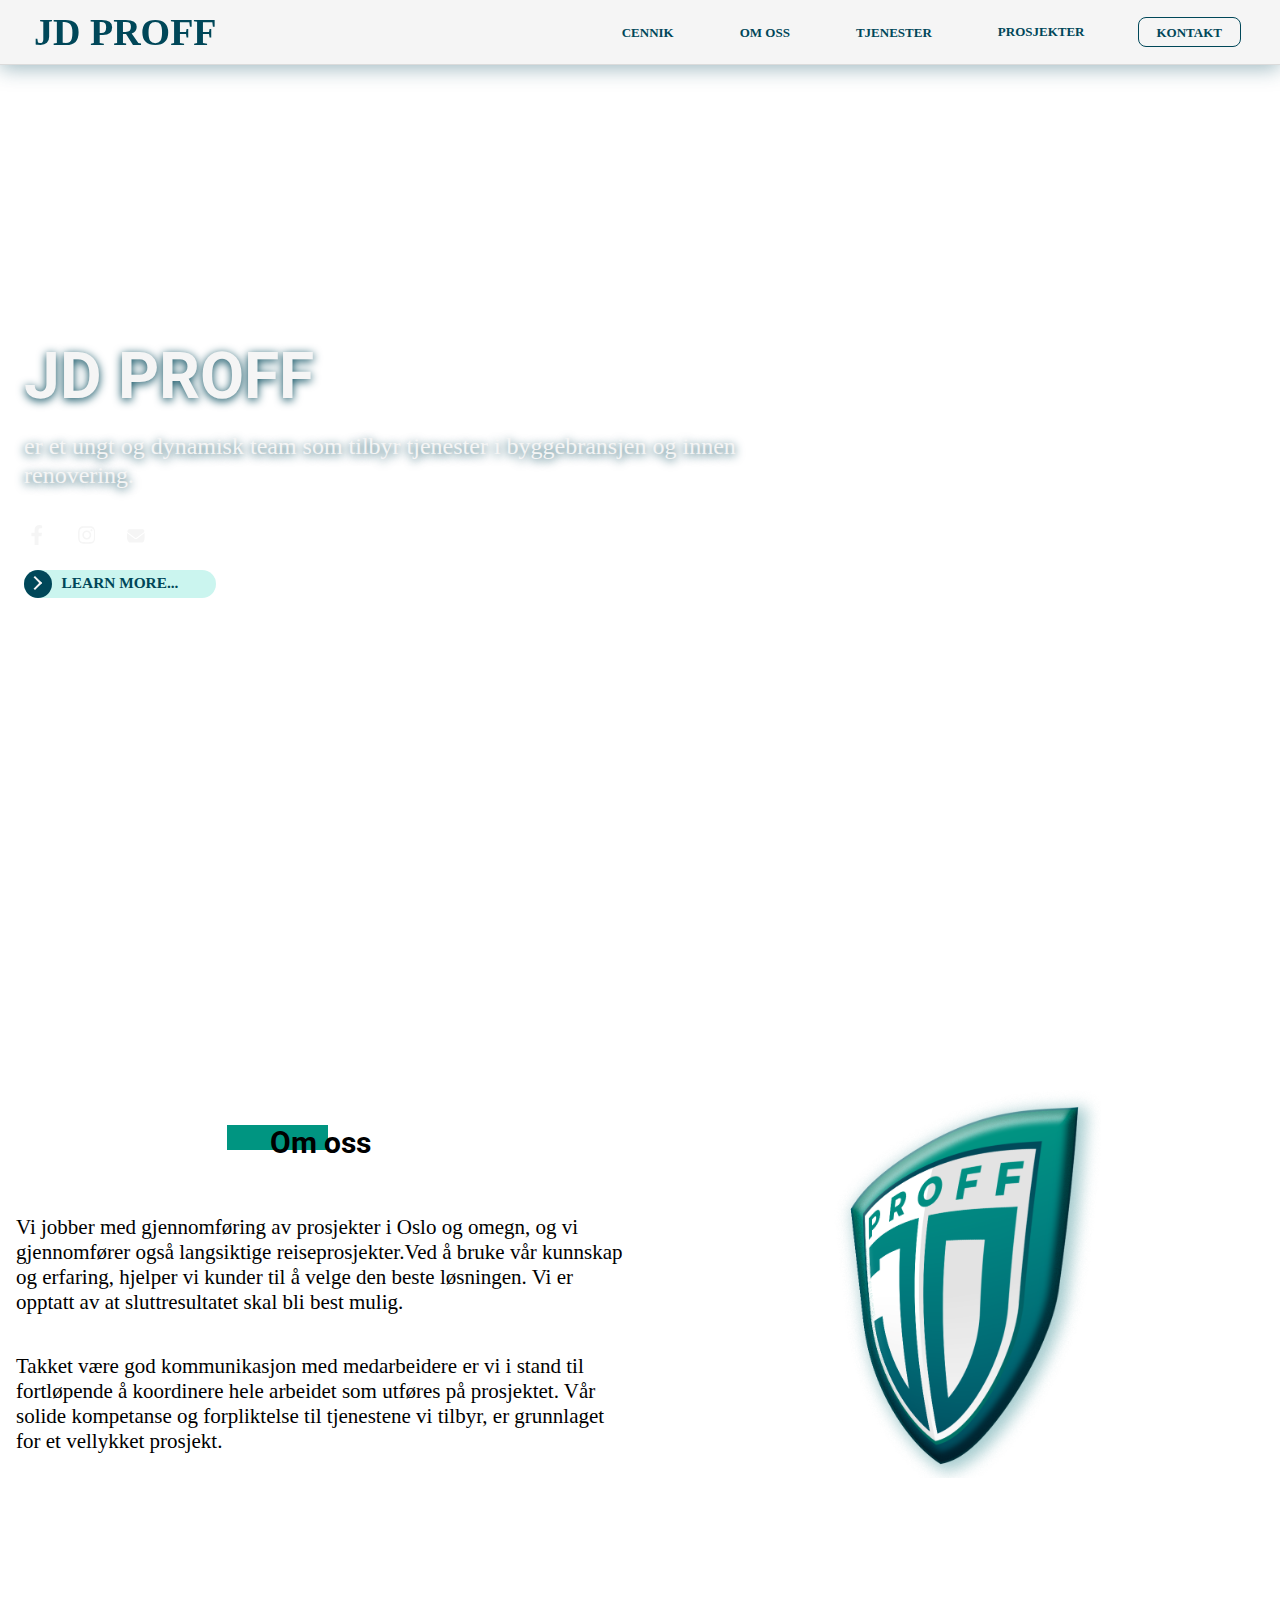
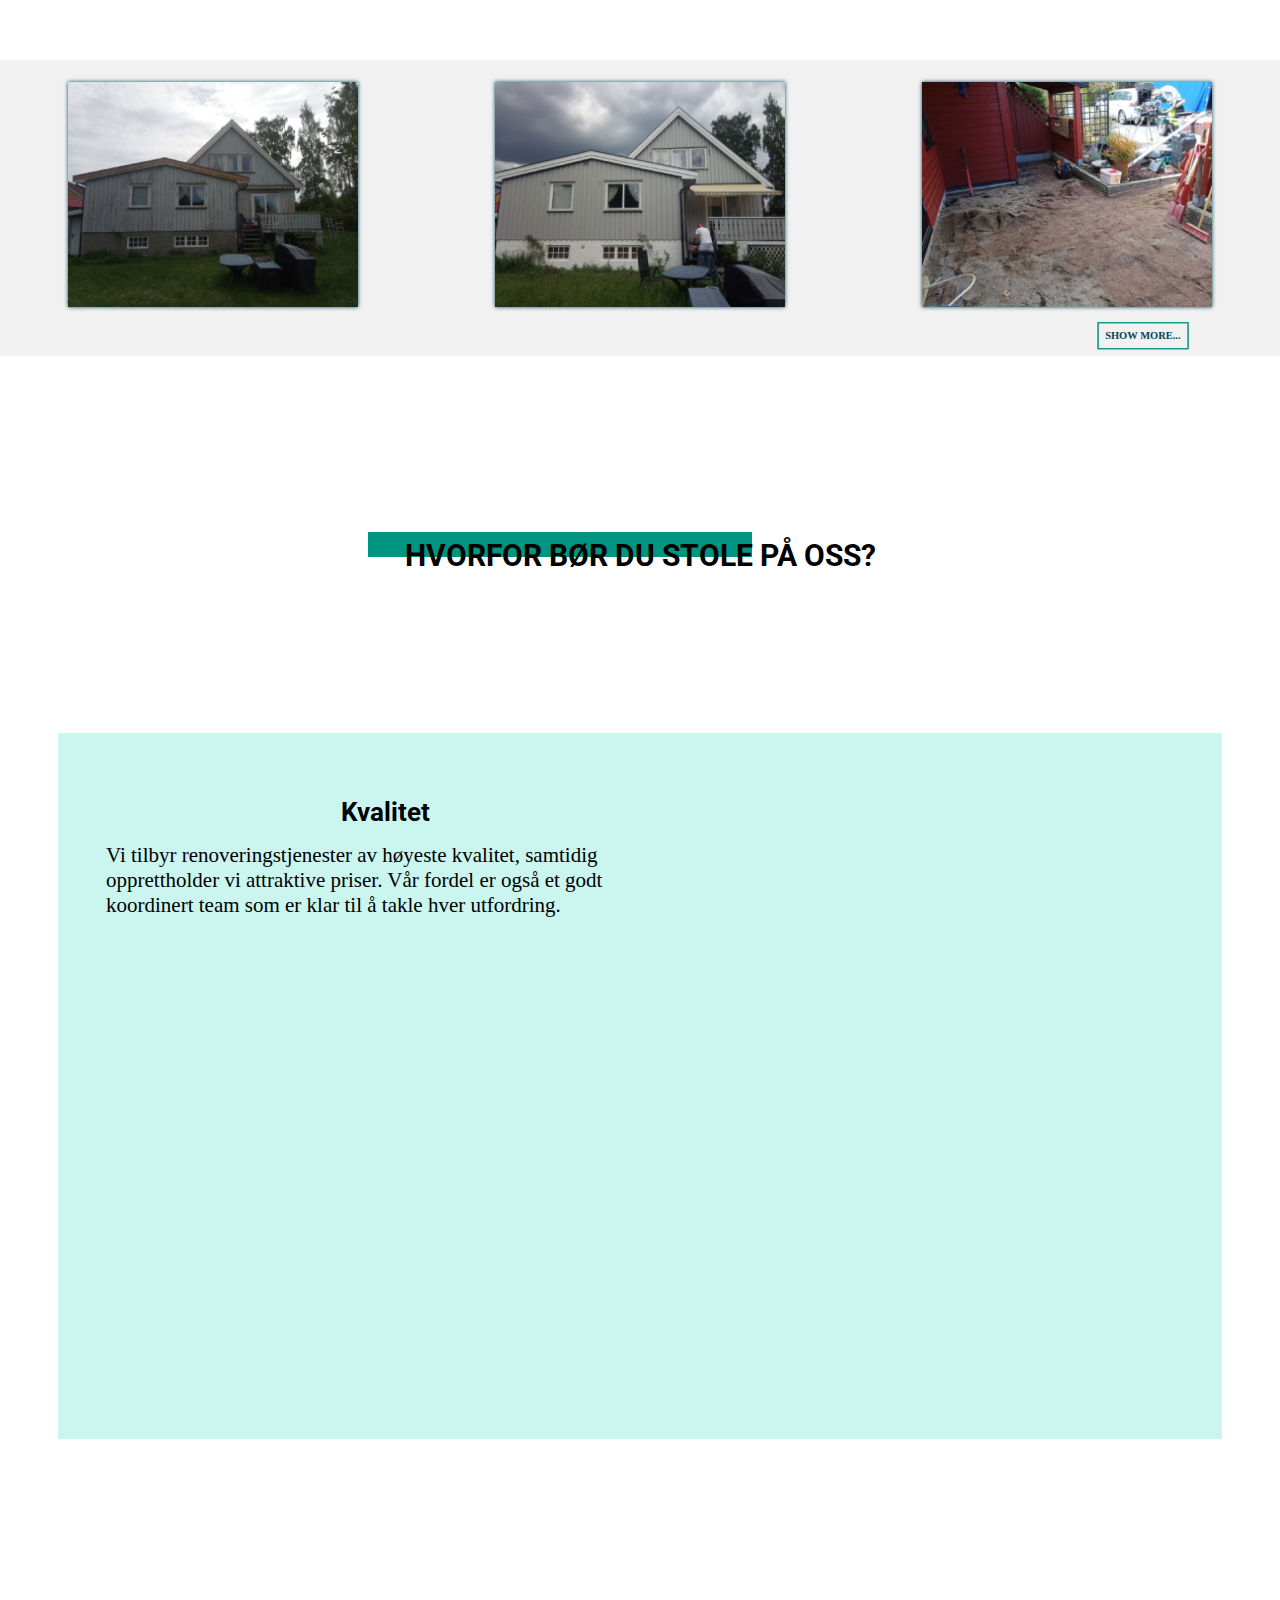
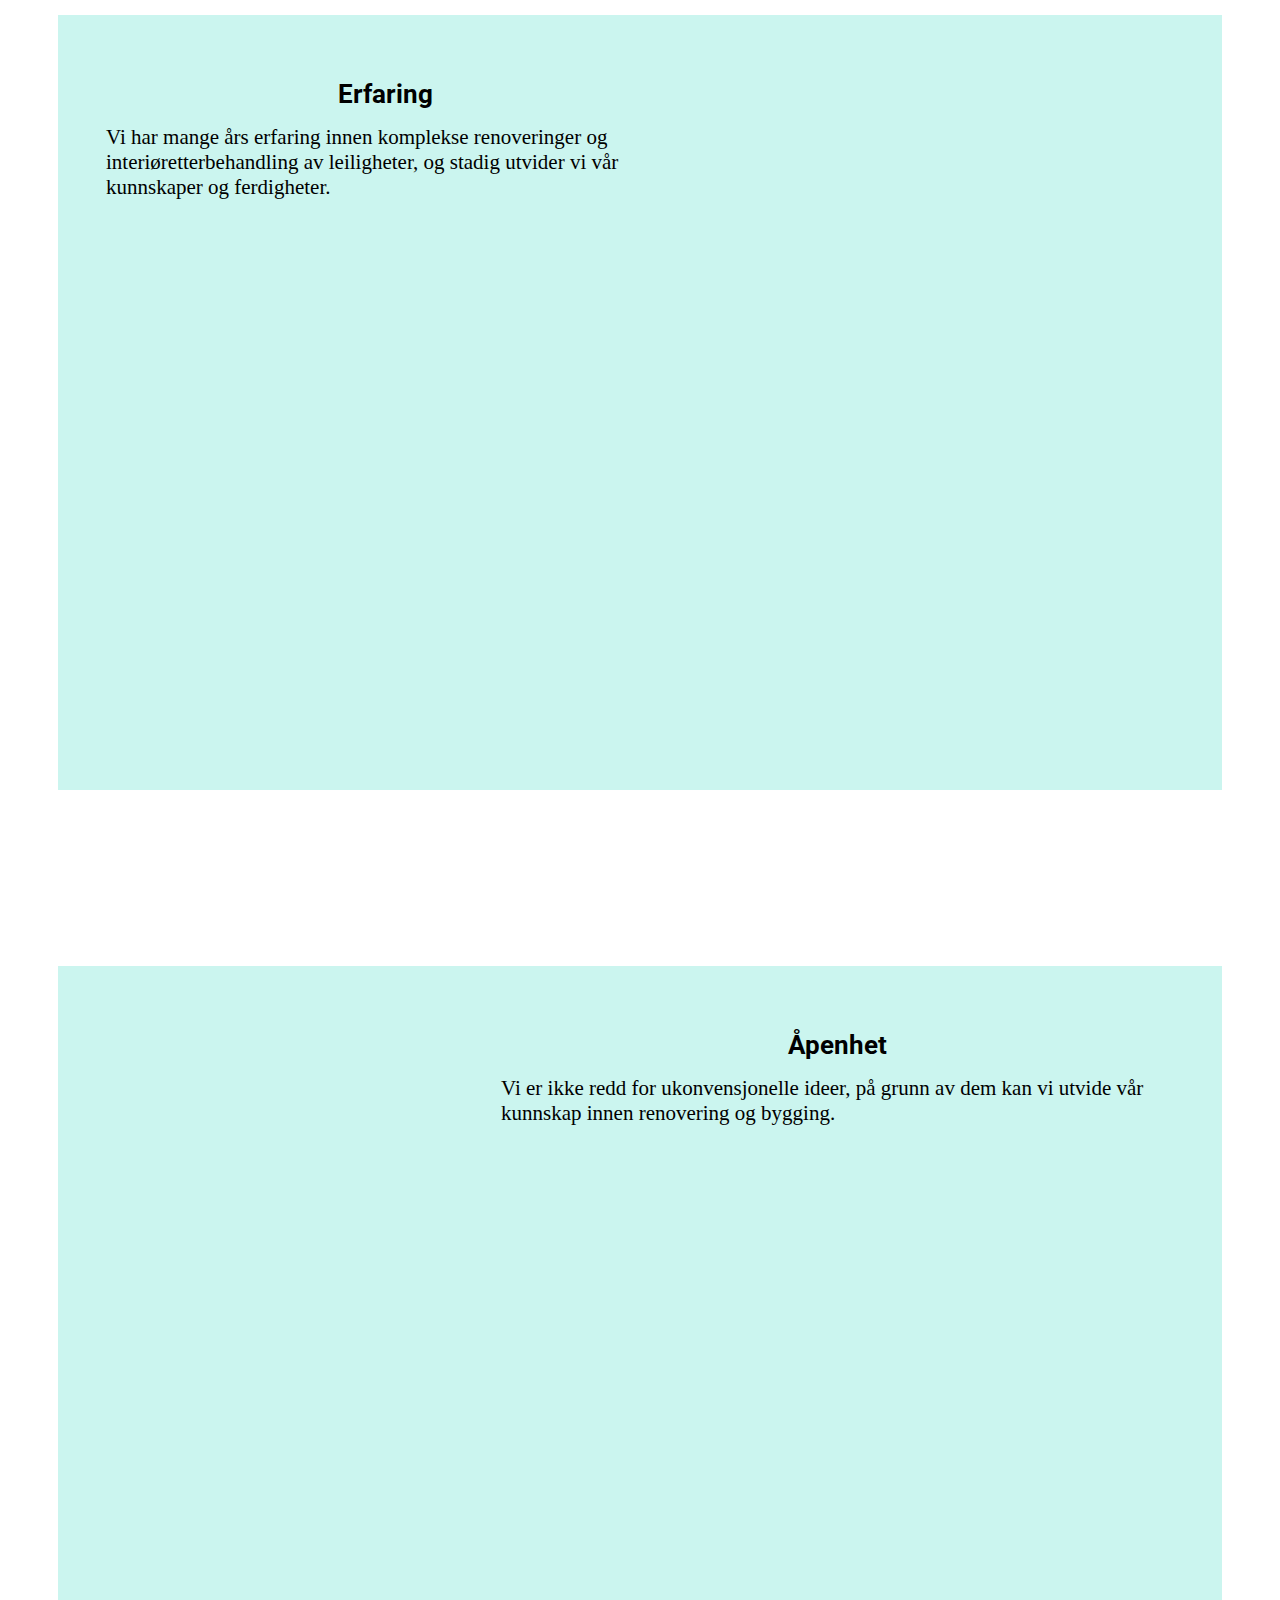
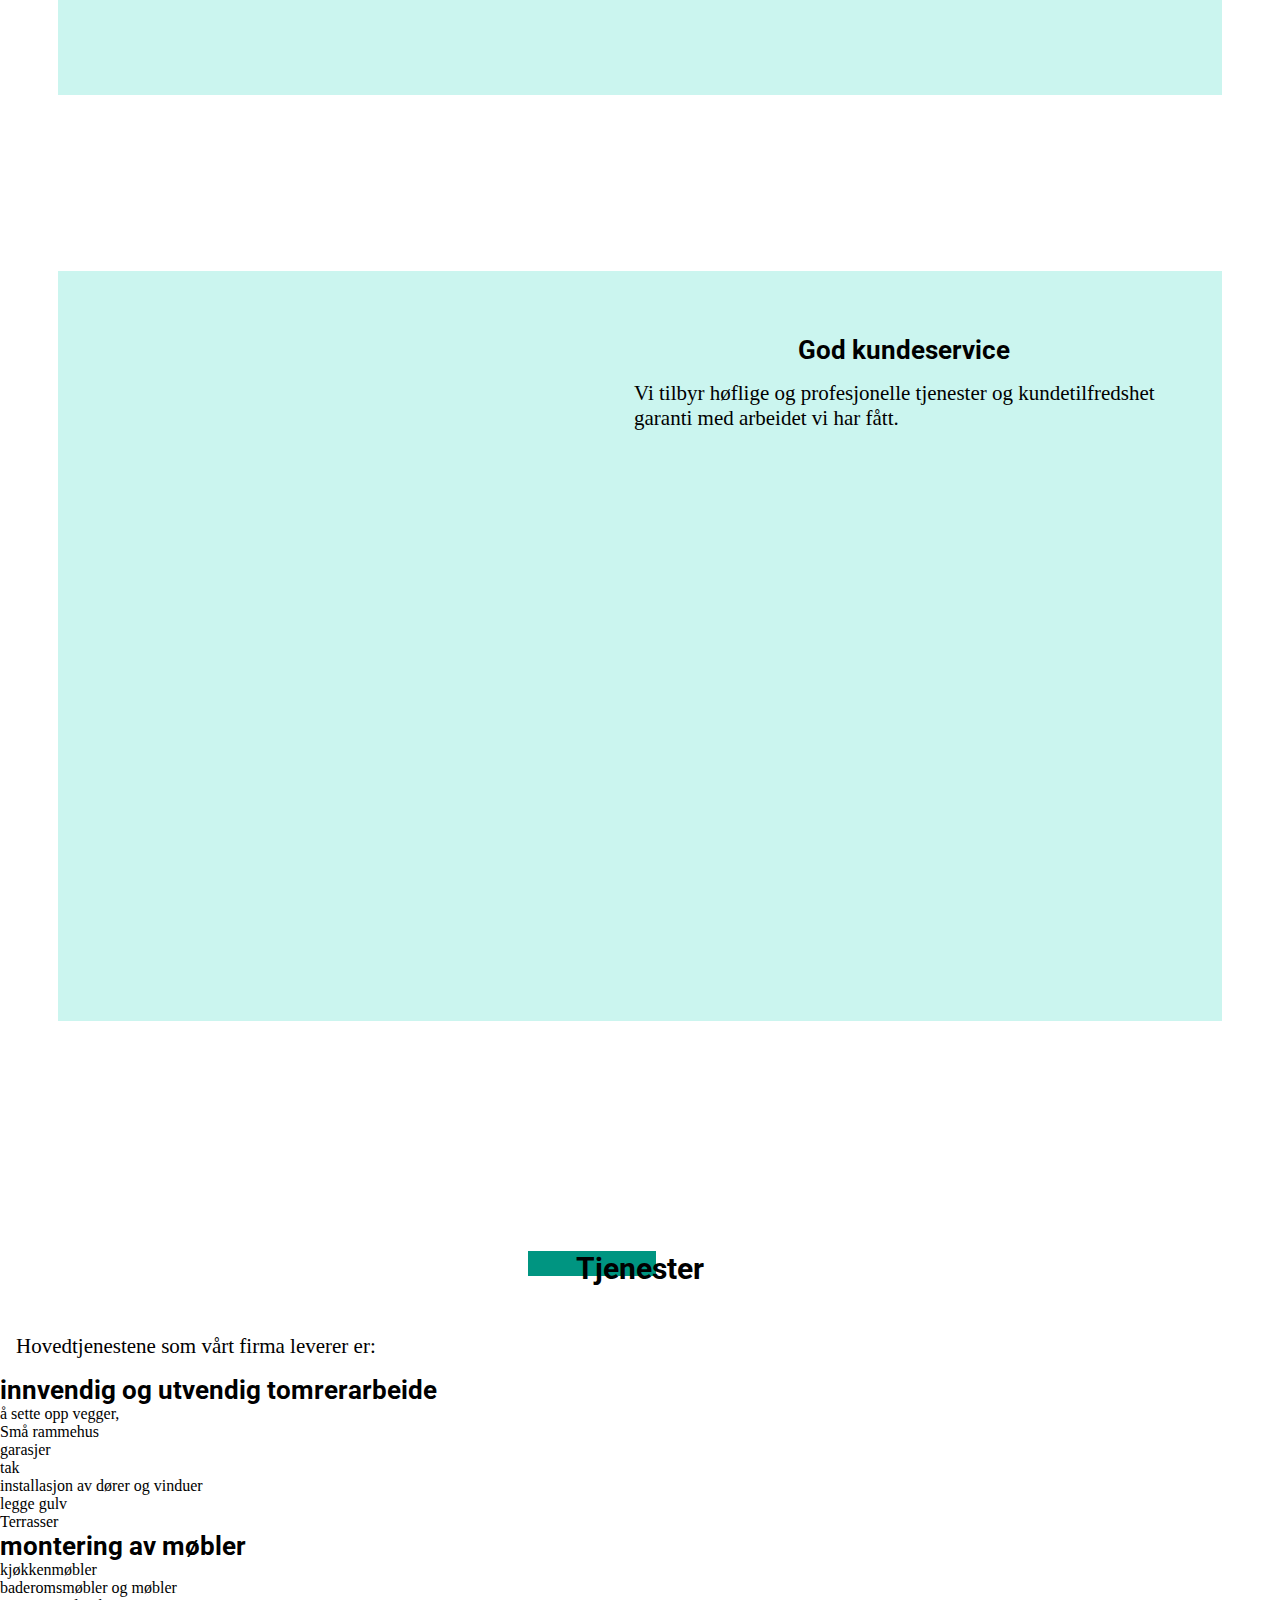
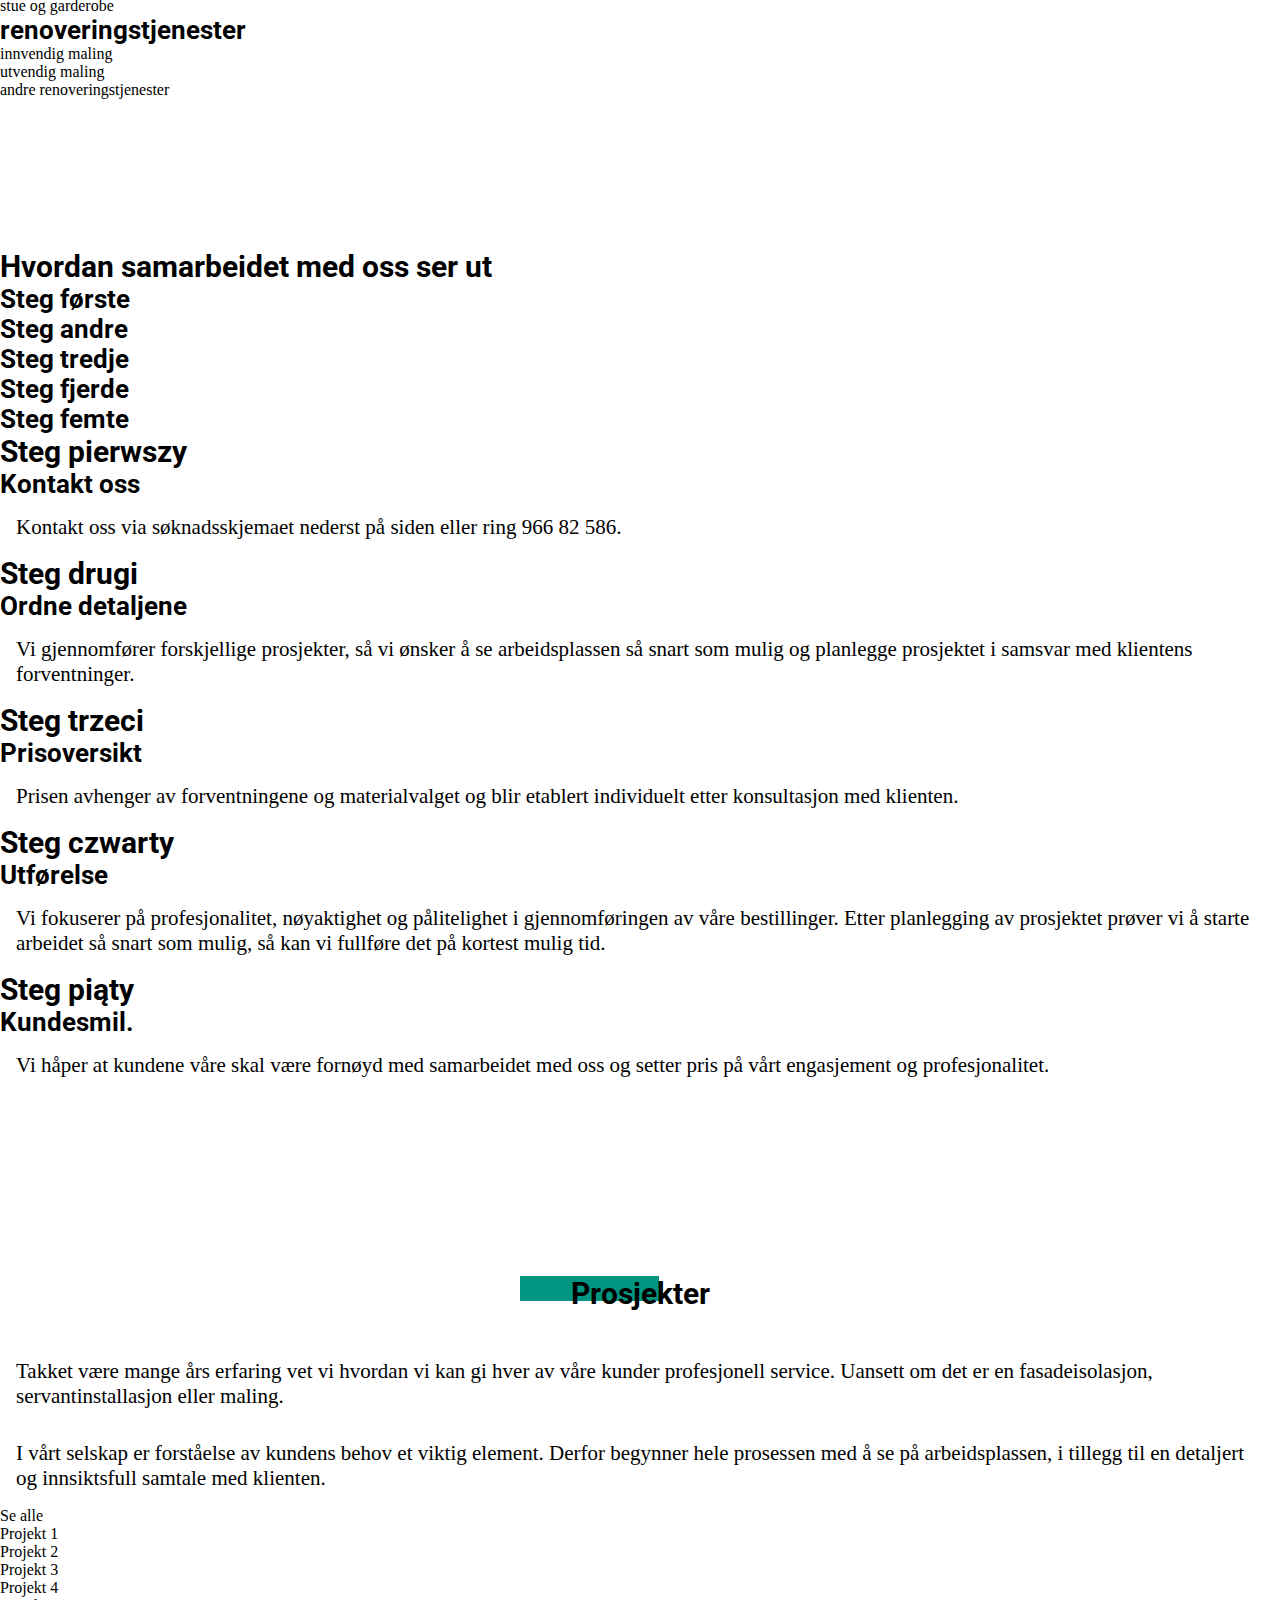
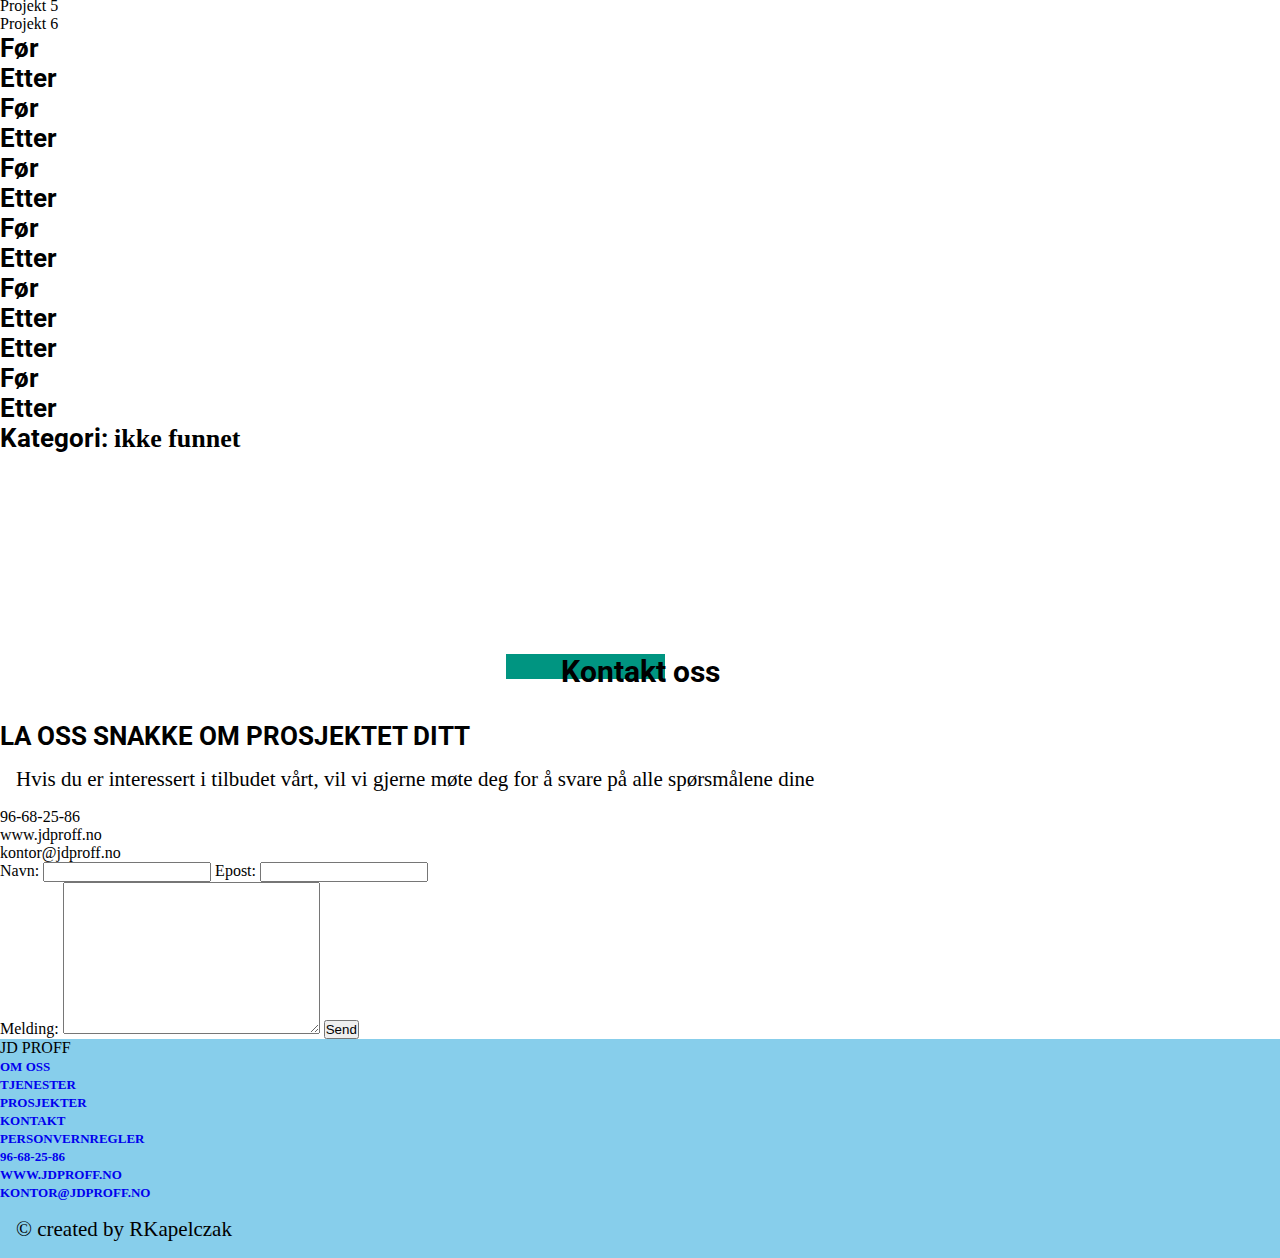
==== commit dff5f054: "large change code" ====
--- a/index.html
+++ b/index.html
@@ -207,20 +207,17 @@
                             opprettholder vi attraktive priser. Vår fordel er også et
                             godt koordinert team som er klar til å takle hver utfordring.</p>
                     </header>
-
-
-
                     <picture class="why-us__jpg why-us__jpg--first" data-name="images-right">
-                        <source media="(max-width: 960px)"
-                        srcset="/src/img/photo/inne/alternatywna wersja 250szer/biały domek - patio przed.250.jpg"
-                        >
+                        <!-- <source media="(max-width: 960px)"
+                        srcset="./src/img/photo/inne/img-250width/biały-domek-patio-przed-250.jpg"
+                        > -->
                         <img
-                        src="./src/img/photo/inne/biały domek - patio przed.jpg"
+                        src="./src/img/photo/inne/biały-domek-patio-przed.jpg"
                         alt="en plan av en leilighet som ligger på et trebord" class="whyUs__item-img">
                     </picture>
 
                     <picture class="why-us__jpg why-us__jpg--second" data-name="images"><img 
-                        src="./src/img/photo/inne/biały domek - patio po.jpg"
+                        src="./src/img/photo/inne/biały-domek-patio-po.jpg"
                         alt="en plan av en leilighet som ligger på et trebord" class="whyUs__item-img"></picture>
                 </section>
                 <section class="why-us__container">
@@ -232,14 +229,18 @@
                             interiøretterbehandling av leiligheter, og stadig utvider vi
                             vår kunnskaper og ferdigheter.</p>
                     </header>
-                    <picture class="why-us__jpg why-us__jpg--third" data-name="images" ><img
-                        src="./src/img/photo/inne/taras przed.jpg" alt="" class="why-us__item-img"></picture>
-                    <picture class="why-us__jpg why-us__jpg--fourth" data-name="images-left"><img 
-                        src="./src/img/photo/inne/taras po.jpg" alt="" class="why-us__item-img"></picture>
+                    <picture class="why-us__jpg why-us__jpg--third" data-name="images" >
+                        <!-- <source media="(max-width:992px)" srcset="./src/img/photo/inne/img-250width/taras-przed-250.jpg"> -->
+                        <img
+                        src="./src/img/photo/inne/taras-przed.jpg" alt="" class="why-us__item-img"></picture>
+                    <picture class="why-us__jpg why-us__jpg--fourth" data-name="images-left">
+                        <!-- <source media="(max-width:992px)" srcset="./src/img/photo/inne/img-250width/taras-po-250.jpg"> -->
+                        <img 
+                        src="./src/img/photo/inne/taras-po.jpg" alt="" class="why-us__item-img"></picture>
 
                 </section>
                 <section class="why-us__container">
-                    <header class="why-us__header">
+                    <header class="why-us__header why-us__header--grid-col-2">
                         <h3 class="why-us__subtitle sub-title">Åpenhet</h3>
                         <p class="why-us__item-text tekst-box fade-in">Vi er ikke redd for ukonvensjonelle ideer, på
                             grunn av
@@ -247,26 +248,32 @@
                             vi utvide vår kunnskap innen renovering og bygging.</p>
                     </header>
                     <picture class="why-us__jpg why-us__jpg--fifth" data-name="images-bottom"><img 
-                        src="./src/img/photo/inne/łazienka przed.jpg" alt=""></picture>
+                        src="./src/img/photo/inne/łazienka-przed.jpg" alt=""></picture>
                     <picture class="why-us__jpg why-us__jpg--sixth" data-name="images"><img 
-                        src="./src/img/photo/inne/łazienka po.jpg" alt="" class="why-us__item-img"></picture>
+                        src="./src/img/photo/inne/łazienka-po.jpg" alt="" class="why-us__item-img"></picture>
                 </section>
                 <section class="why-us__container">
-                    <header class="why-us__header">
+                    <header class="why-us__header why-us__header--grid-col-3">
                         <h3 class="why-us__subtitle sub-title">God kundeservice</h3>
                         <p class="why-us__item-text tekst-box fade-in">Vi tilbyr høflige og profesjonelle tjenester og
                             kundetilfredshet garanti med arbeidet vi har fått.</p>
                     </header>
-                    <picture class="why-us__jpg why-us__jpg--seventh" data-name="images">
+                    <picture class="why-us__jpg why-us__jpg--seventh" data-name="images-right">
                         <img
-                            src="./src/img/photo/inne/biały domek przed.jpg" alt="">
+                            src="./src/img/photo/inne/biały-domek-przed.jpg" alt="">
                     </picture>
-                    <picture class="why-us__jpg why-us__jpg--eighth" data-name="images-right"><img 
-                            src="./src/img/photo/inne/biały domek po.jpg" alt=""></picture>
+                    <picture class="why-us__jpg why-us__jpg--eighth" data-name="images"><img 
+                            src="./src/img/photo/inne/biały-domek-po.jpg" alt=""></picture>
                     <picture class="why-us__jpg why-us__jpg--ninth" data-name="images-left" ><img
-                            src="./src/img/photo/inne/biały domek po (2).jpg" alt=""></picture>
+                            src="./src/img/photo/inne/biały-domek-po-(2).jpg" alt=""></picture>
                 </section>
             </section>
+
+
+
+
+
+
 
             <section id="middle" class="middle wrapper-style">
                 <h2 data-text="Tjenester" class="middle__title  title-heading">Tjenester</h2>
@@ -304,7 +311,6 @@
                     </div>
                 </div>
             </section>
-
             <section class="steps  wrapper-style">
                 <div class="bgc-overlay">
                     <div class="steps__title">
--- a/src/css/style.css
+++ b/src/css/style.css
@@ -18,7 +18,7 @@
 }
 
 :root {
-  --width-container:clamp(40em, 100vw, 130em);
+  --width-container:clamp(75em, 100vw, 130em);
   --elements-displayed:2;
   --elements-width: calc(var(--width-container) / var(--elements-displayed));
   --animation-duration: calc(var(--all-elements) * 4s);
@@ -890,22 +890,28 @@
       -ms-flex-align: center;
           align-items: center;
   gap: 5rem;
+  max-width: 78.75em;
+  margin: 0 auto;
+  overflow: hidden;
 }
 .why-us__container {
   display: grid;
-  grid-template-columns: repeat(8, minmax(200px, 1fr));
-  grid-template-rows: repeat(auto-fit, minmax(250px, 1fr));
-  grid-auto-flow: row;
+  grid-template-columns: repeat(auto-fit, minmax(220px, auto));
+  grid-template-rows: repeat(auto-fit, minmax(200px, auto));
   -webkit-box-pack: center;
       -ms-flex-pack: center;
           justify-content: center;
   -ms-flex-line-pack: center;
       align-content: center;
   gap: 0.625rem;
-  max-width: 62.5em;
-  margin: 3rem 0;
+  margin: 1rem;
   padding: 2rem;
   background-color: #cbf5ef;
+}
+@media (min-width: 62em) {
+  .why-us__container {
+    margin: 3rem;
+  }
 }
 .why-us__header {
   display: -webkit-box;
@@ -918,8 +924,16 @@
   -webkit-box-align: center;
       -ms-flex-align: center;
           align-items: center;
-  grid-column: 3/span 2;
   padding: 2rem 0;
+  grid-column: 1;
+}
+@media (min-width: 48em) {
+  .why-us__header--grid-col-2 {
+    grid-column: 2;
+  }
+  .why-us__header--grid-col-3 {
+    grid-column: 3;
+  }
 }
 .why-us__jpg {
   -o-object-fit: cover;
@@ -929,30 +943,79 @@
   transition: opacity 0.5s ease-in-out, transform 1.5s ease-in-out;
   transition: opacity 0.5s ease-in-out, transform 1.5s ease-in-out, -webkit-transform 1.5s ease-in-out;
   opacity: 0;
-}
-.why-us__jpg--first, .why-us__jpg--eighth {
-  grid-column: 2;
-  grid-row: 2;
-}
-.why-us__jpg--second {
-  grid-column: 5;
-  grid-row: 1;
-}
-.why-us__jpg--third {
-  grid-column: 3;
-  grid-row: 2;
-}
-.why-us__jpg--fourth, .why-us__jpg--ninth {
-  grid-column: 6;
-}
-.why-us__jpg--fifth {
-  grid-column: 2;
-  grid-row: 1;
-}
-.why-us__jpg--seventh {
-  grid-column: 5;
-  grid-row: 2;
-  z-index: 1;
+  max-width: 100%;
+}
+.why-us__jpg > img {
+  max-width: 100%;
+  height: auto;
+}
+@media (min-width: 48em) {
+  .why-us__jpg--second {
+    -webkit-transform: translate3d(0, 0, 0);
+            transform: translate3d(0, 0, 0);
+  }
+  .why-us__jpg--fourth {
+    -webkit-transform: translate3d(300px, 0px, 0px);
+            transform: translate3d(300px, 0px, 0px);
+  }
+  .why-us__jpg--fifth {
+    -webkit-transform: translate3d(0, -100%, 0);
+            transform: translate3d(0, -100%, 0);
+  }
+  .why-us__jpg--eighth {
+    -webkit-transform: translate3d(0px, 20%, 0px);
+            transform: translate3d(0px, 20%, 0px);
+  }
+  .why-us__jpg--first, .why-us__jpg--ninth {
+    -webkit-transform: translate3d(-300px, 0px, 0px);
+            transform: translate3d(-300px, 0px, 0px);
+  }
+  .why-us__jpg--first, .why-us__jpg--third, .why-us__jpg--sixth {
+    grid-column: 1;
+  }
+}
+@media (min-width: 48em) and (min-width: 75em) {
+  .why-us__jpg--first, .why-us__jpg--third {
+    grid-column: 1/span 2;
+  }
+}
+@media (min-width: 48em) {
+  .why-us__jpg--sixth {
+    grid-column: 2;
+  }
+}
+@media (min-width: 48em) {
+  .why-us__jpg--first, .why-us__jpg--third, .why-us__jpg--seventh, .why-us__jpg--eighth {
+    grid-row: 2;
+  }
+}
+@media (min-width: 48em) {
+  .why-us__jpg--fifth, .why-us__jpg--ninth {
+    grid-row: 1;
+  }
+}
+@media (min-width: 48em) {
+  .why-us__jpg--fifth, .why-us__jpg--eighth, .why-us__jpg--ninth {
+    grid-column: 1;
+  }
+}
+@media (min-width: 48em) {
+  .why-us__jpg--second {
+    grid-column: 2;
+  }
+}
+@media (min-width: 48em) and (min-width: 87.5em) {
+  .why-us__jpg--second {
+    -webkit-transform: translate3d(20%, -20%, 0);
+            transform: translate3d(20%, -20%, 0);
+    grid-column: 2/span 2;
+  }
+}
+@media (min-width: 48em) {
+  .why-us__jpg--seventh {
+    grid-column: 3;
+    justify-self: end;
+  }
 }
 
 .fade {
@@ -961,20 +1024,20 @@
 
 .fade-right {
   opacity: 1;
-  -webkit-transform: translate3d(60%, 0, 0);
-          transform: translate3d(60%, 0, 0);
+  -webkit-transform: translate3d(0%, 0, 0);
+          transform: translate3d(0%, 0, 0);
 }
 
 .fade-left {
   opacity: 1;
-  -webkit-transform: translate3d(-65%, 0, 0);
-          transform: translate3d(-65%, 0, 0);
+  -webkit-transform: translate3d(0%, 0, 0);
+          transform: translate3d(0%, 0, 0);
 }
 
 .fade-bottom {
   opacity: 1;
-  -webkit-transform: translate3d(0, 65%, 0);
-          transform: translate3d(0, 65%, 0);
+  -webkit-transform: translate3d(0, -25%, 0);
+          transform: translate3d(0, -25%, 0);
 }
 
 .main {
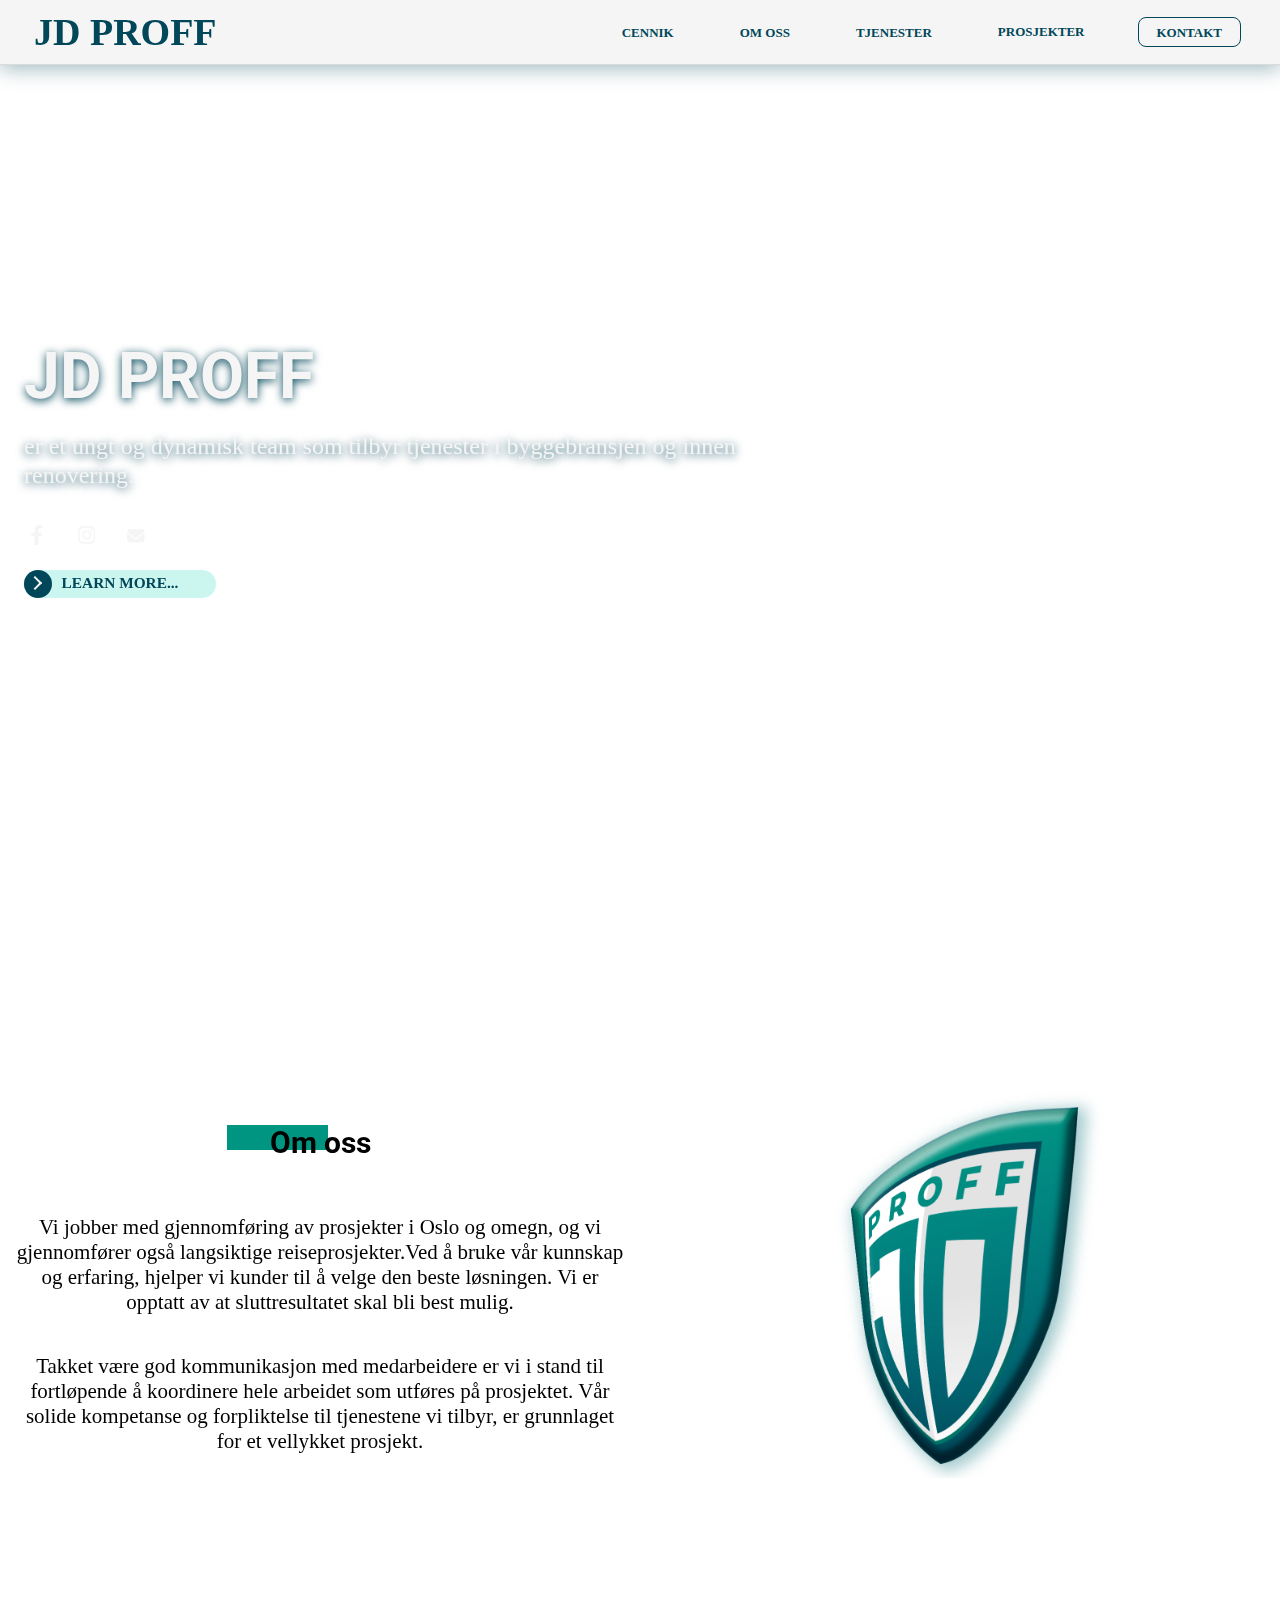
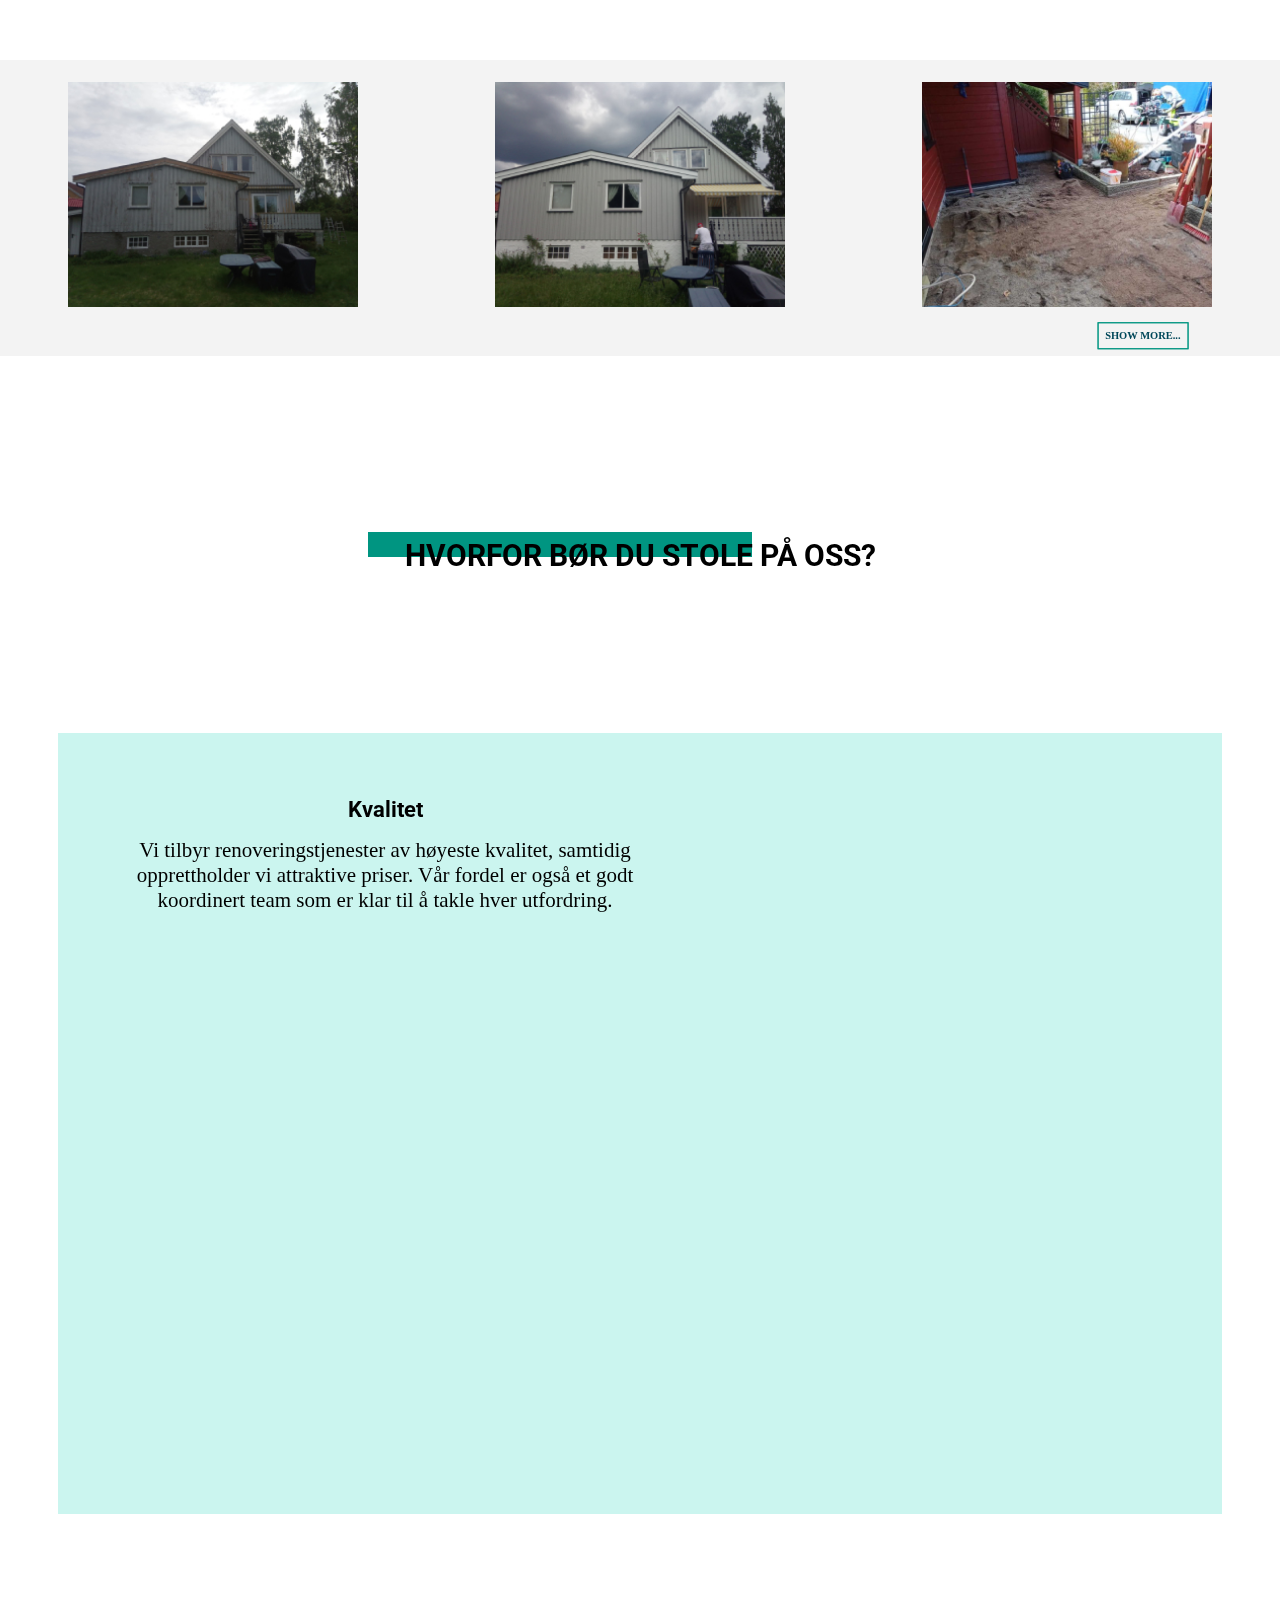
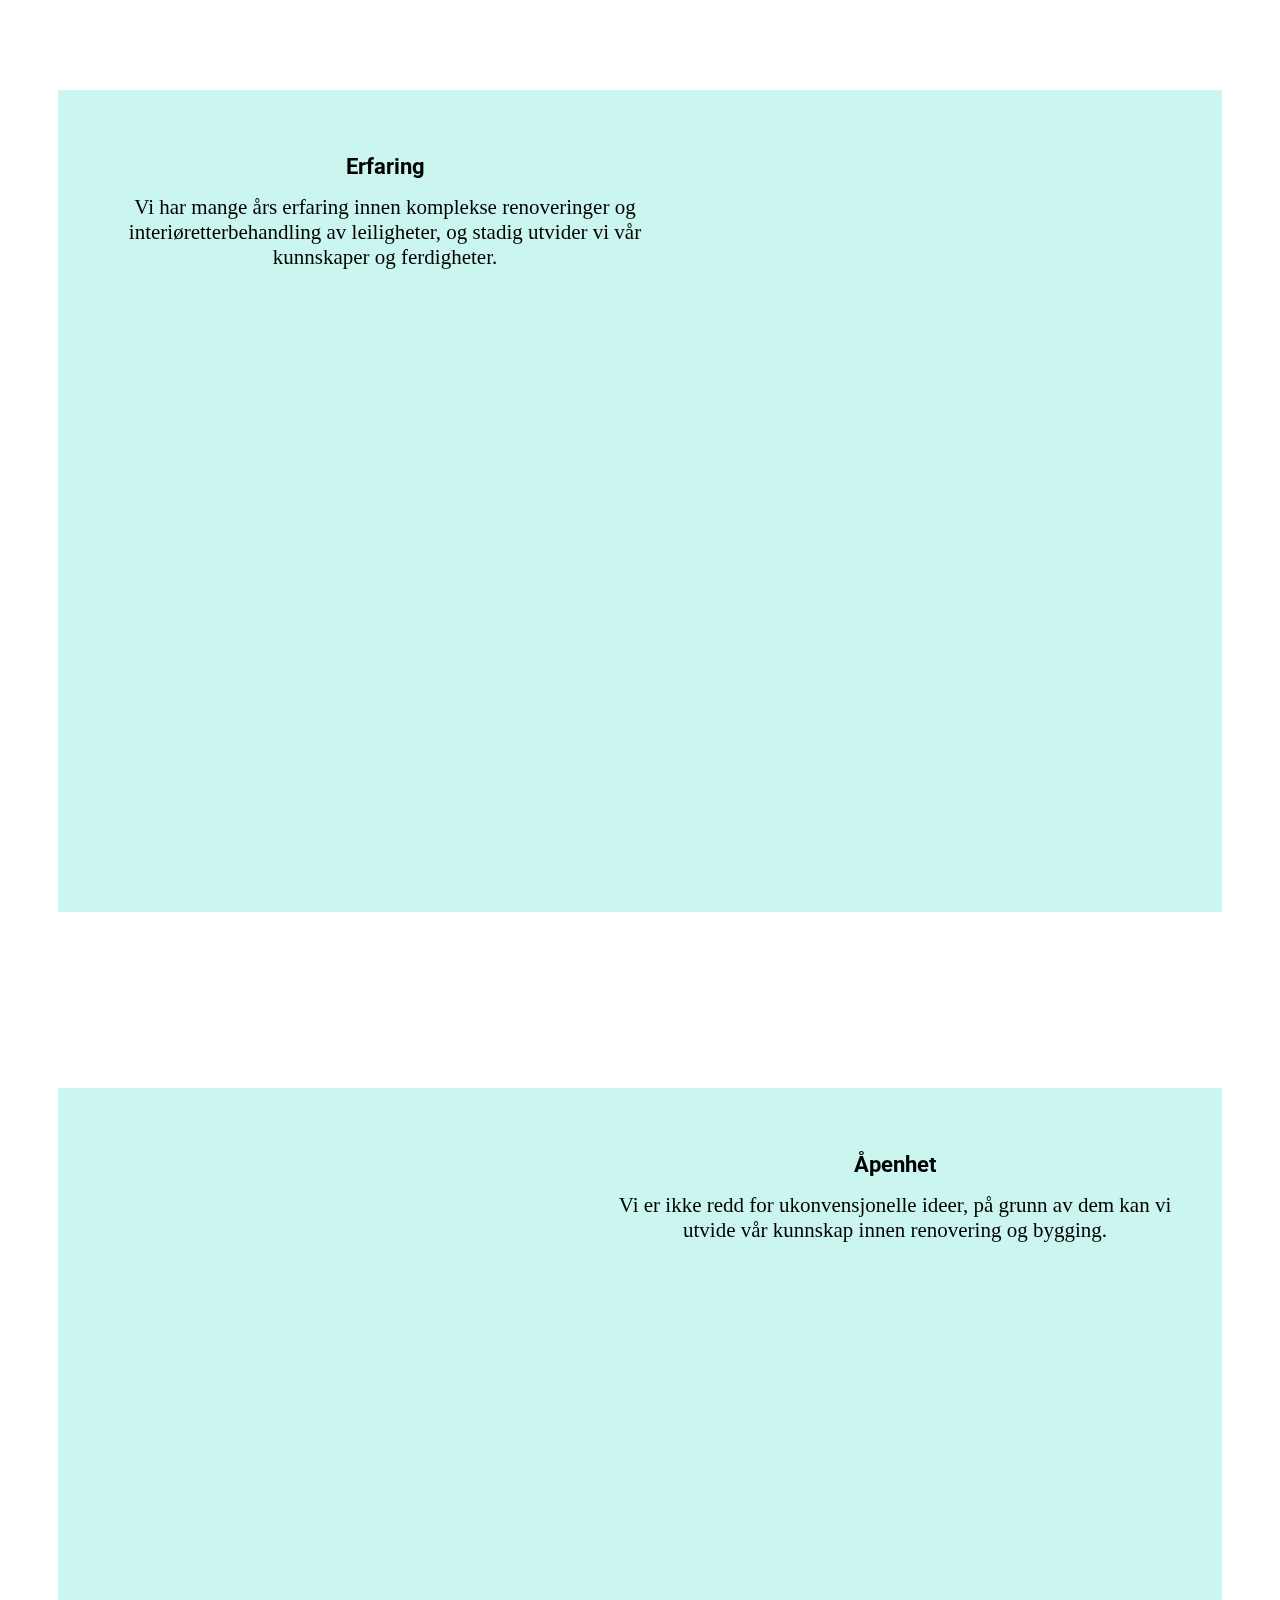
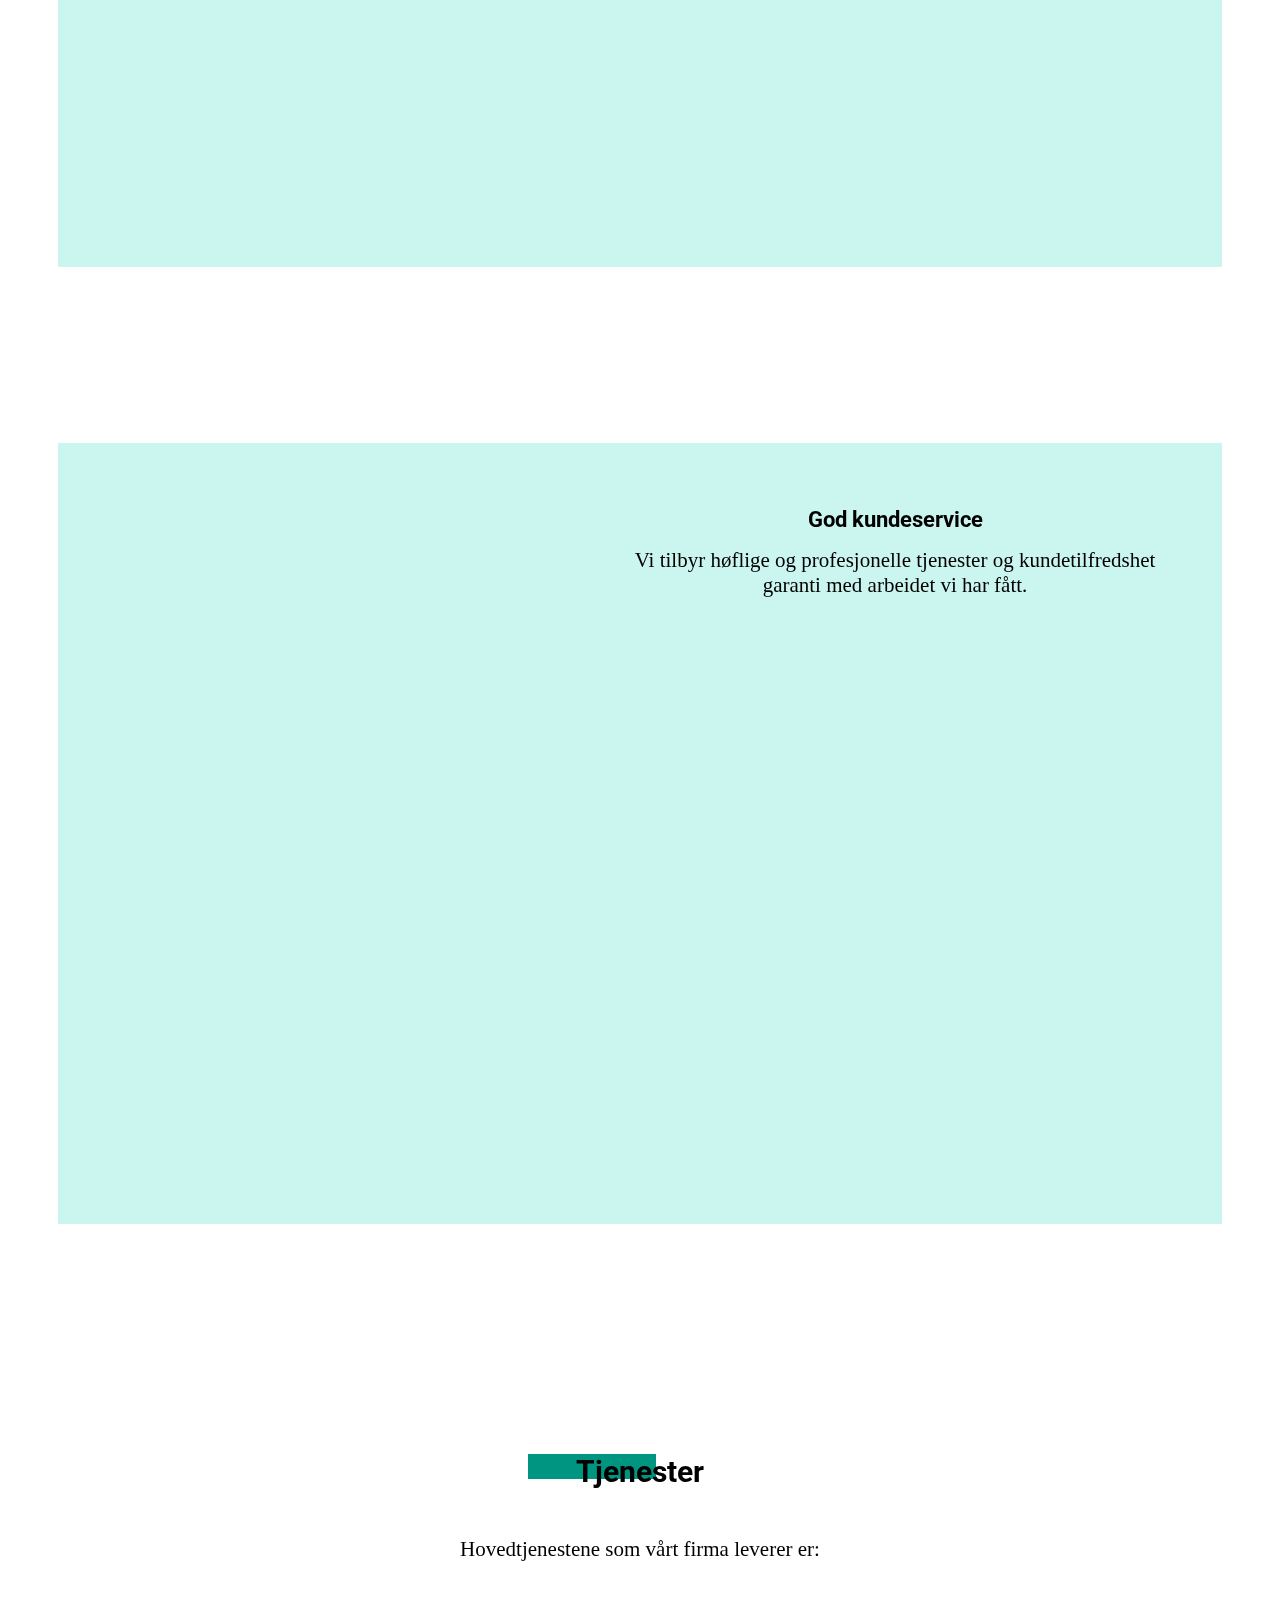
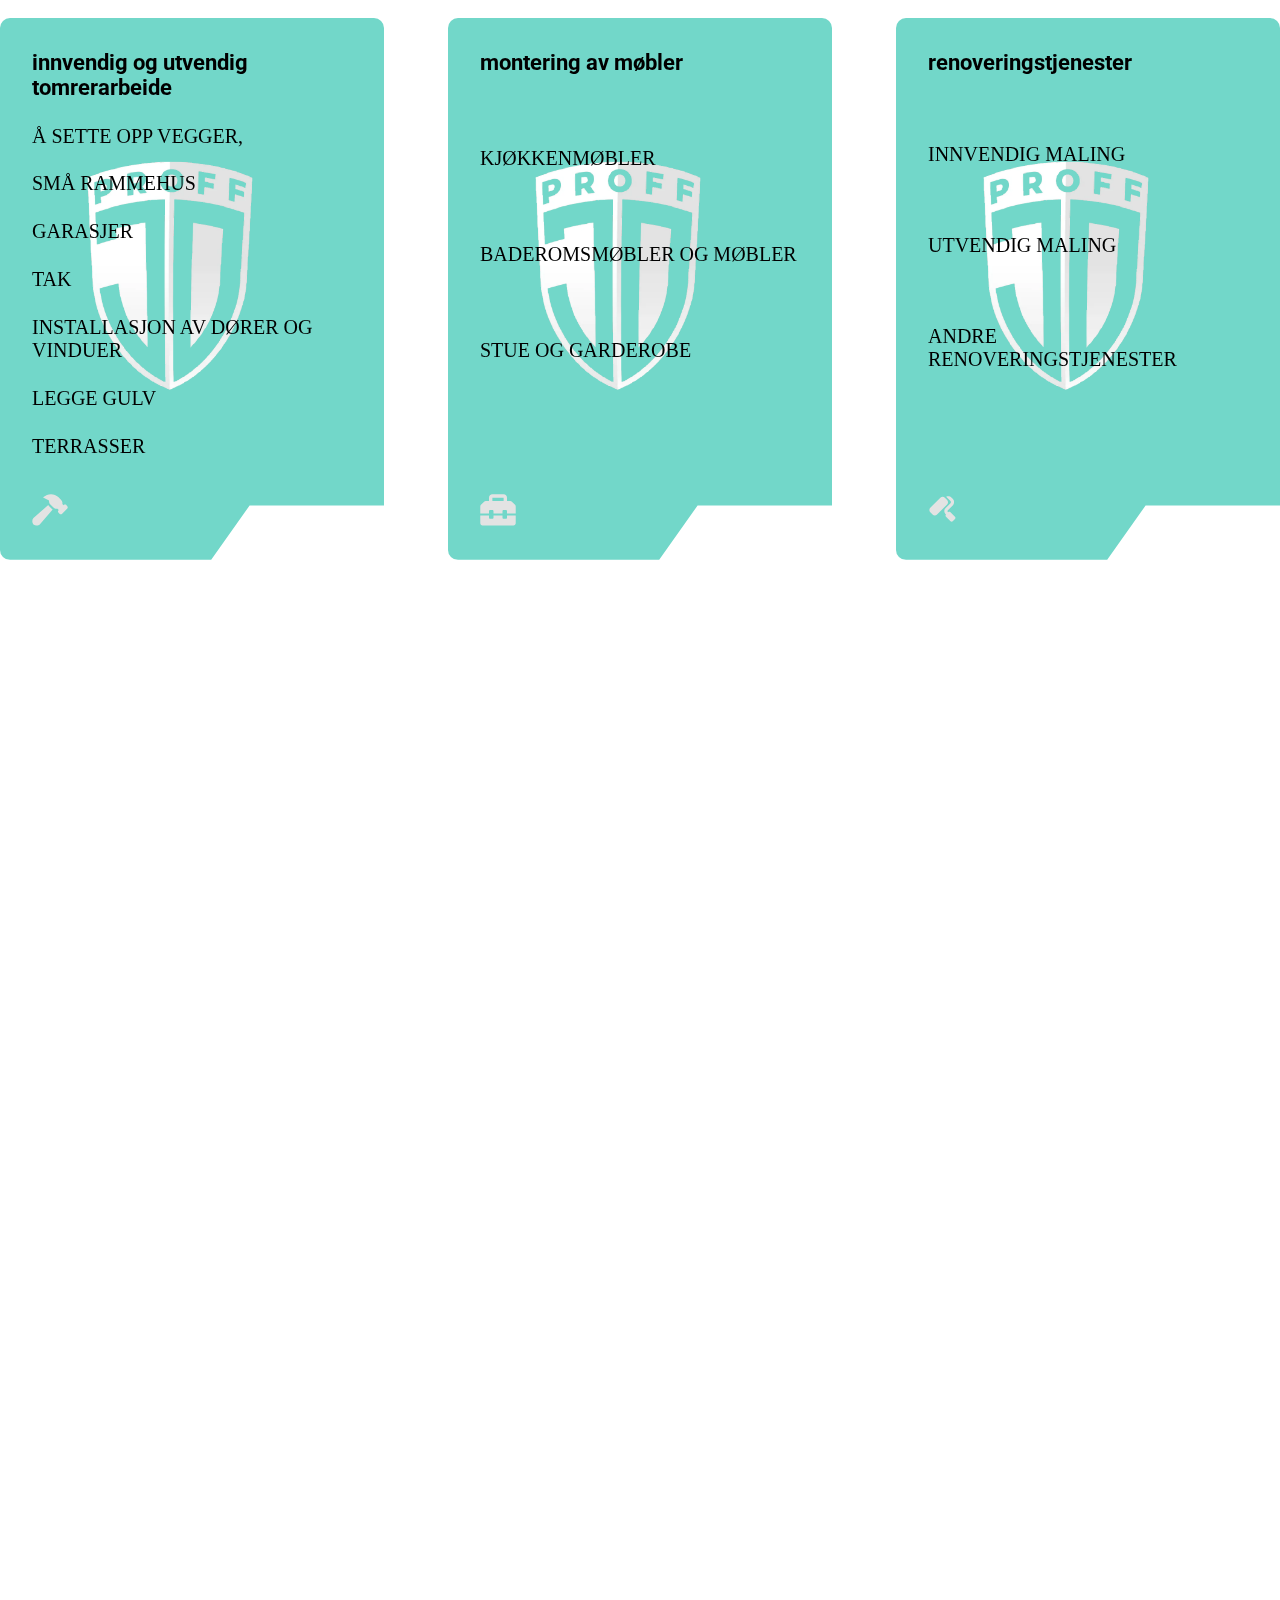
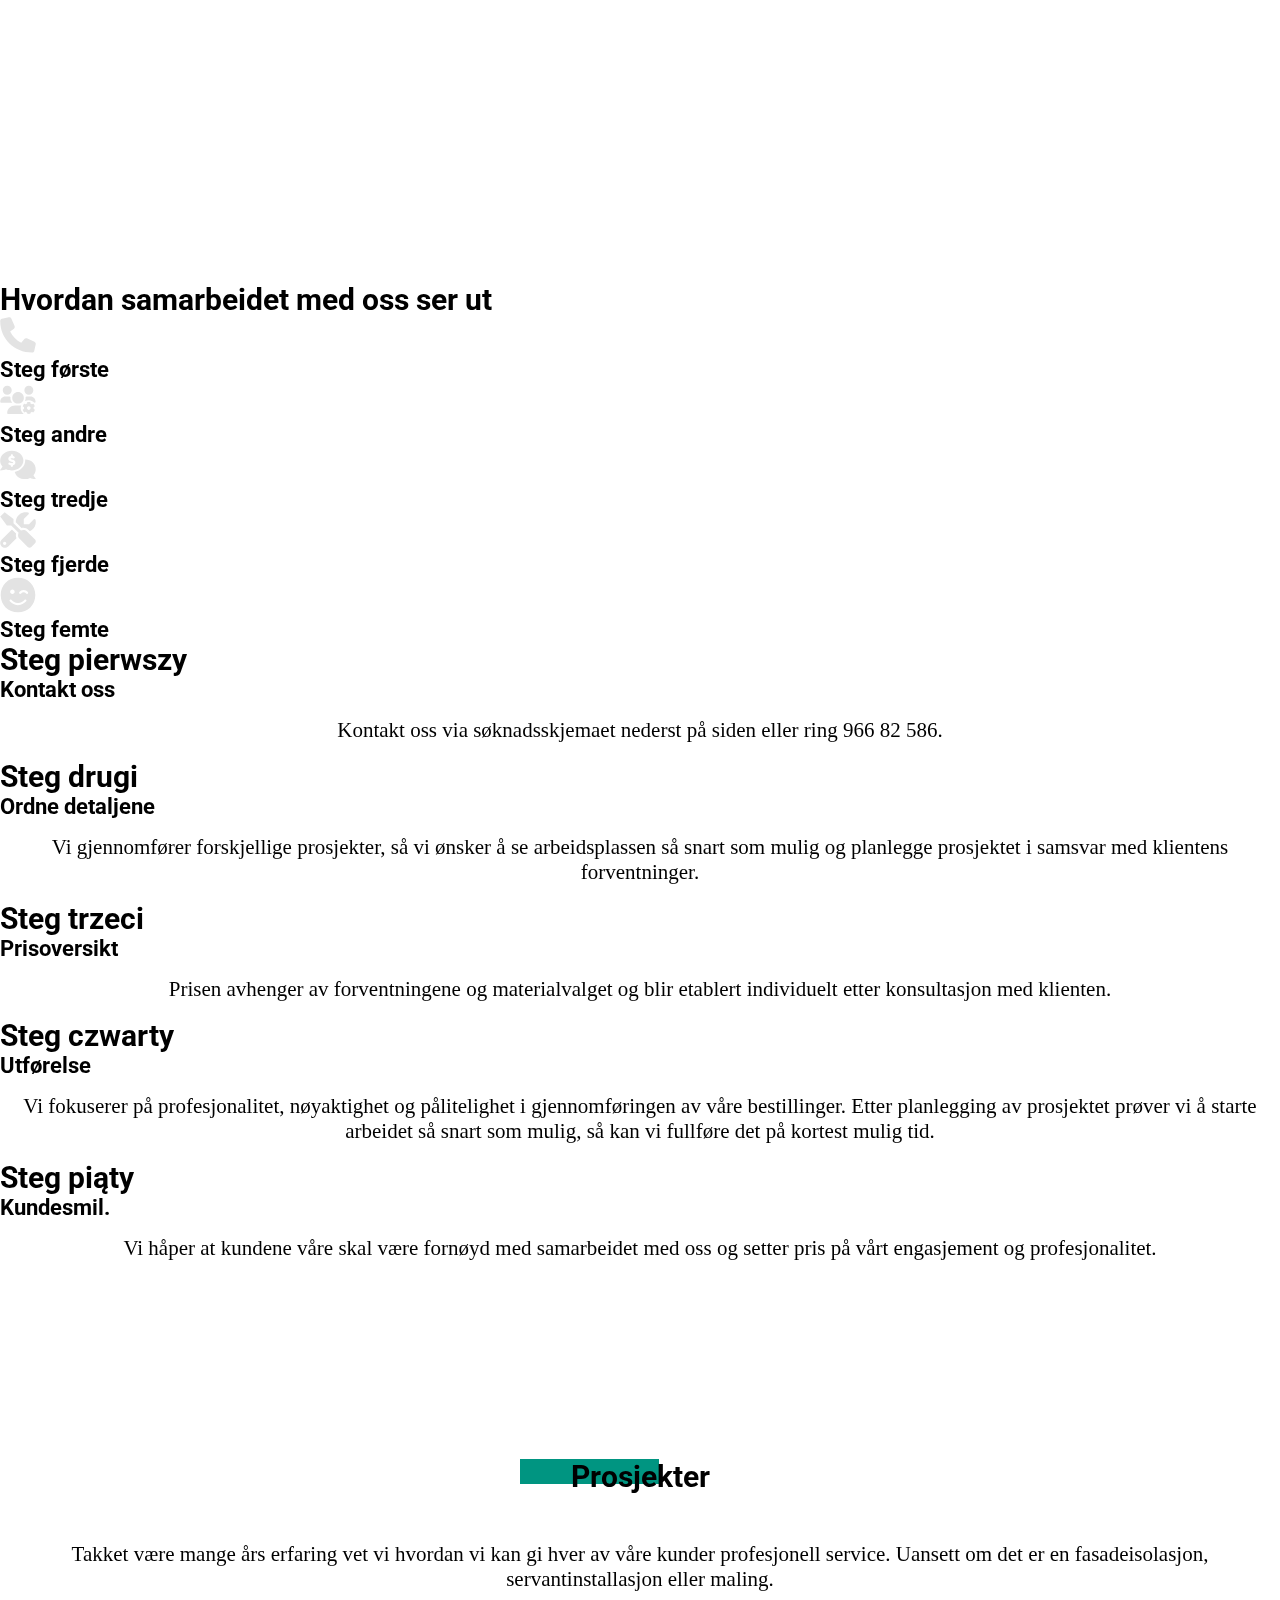
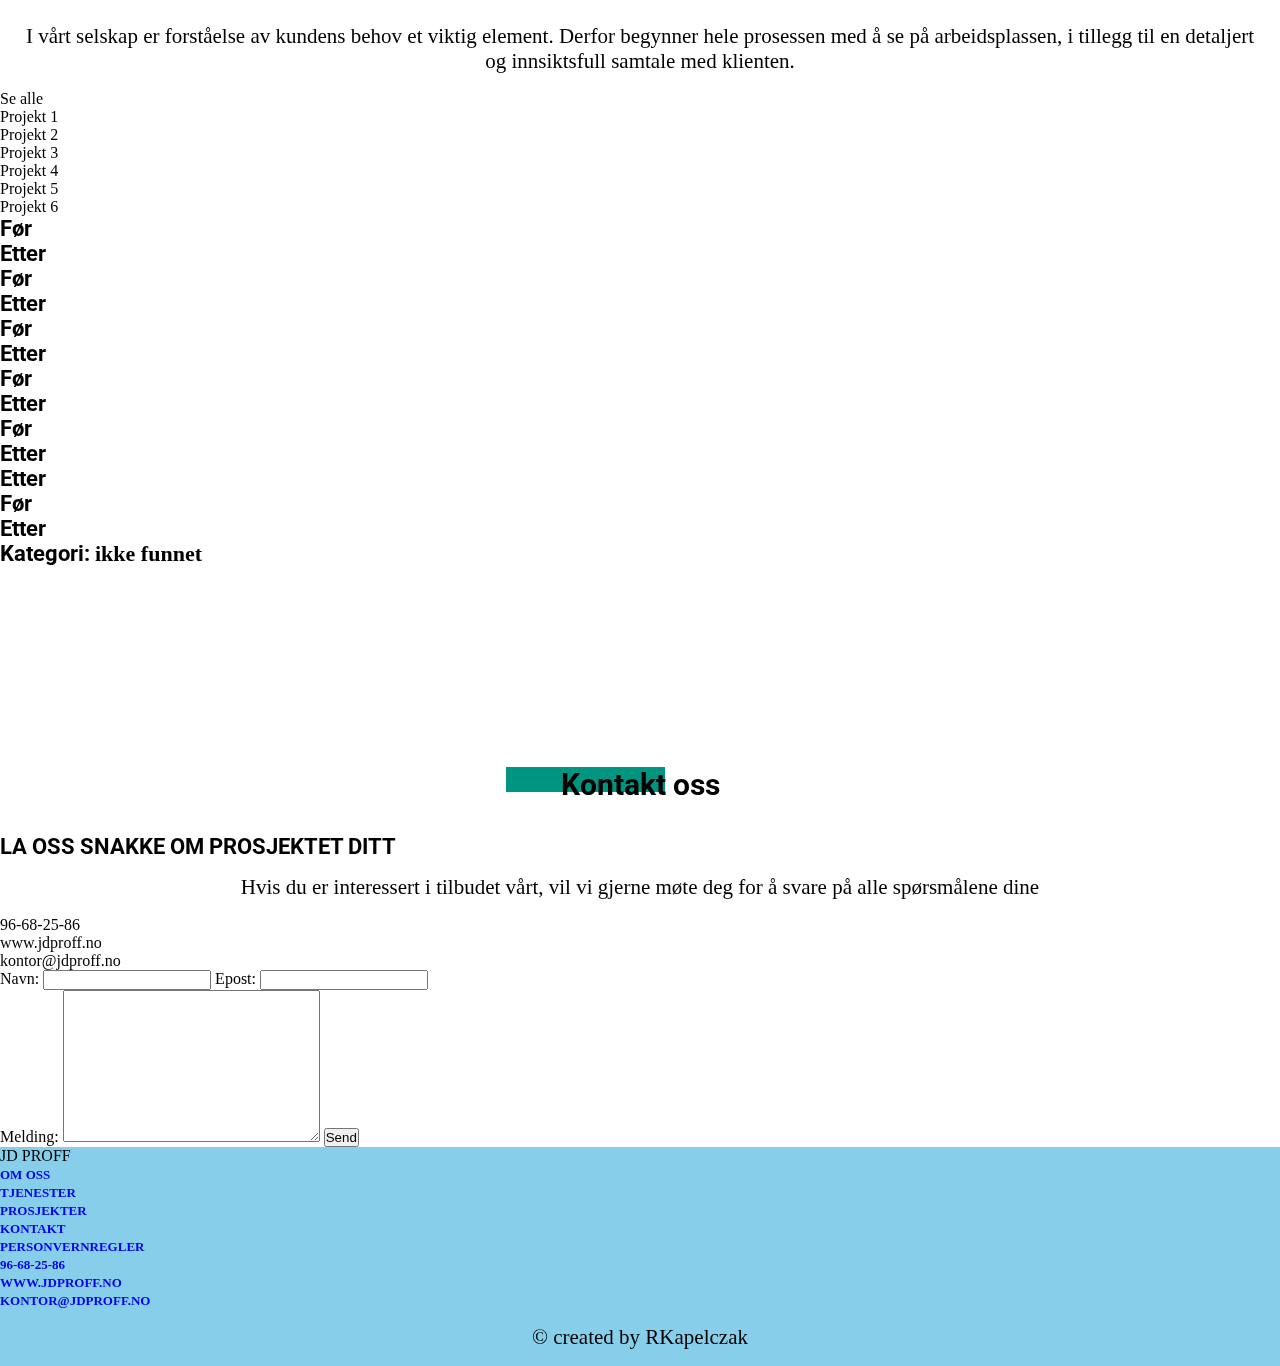
==== commit ea1a1e52: "create next section" ====
--- a/index.html
+++ b/index.html
@@ -27,7 +27,7 @@
         <header class="header">
             <nav class="header__navigation">
                 <div class="header__logo">
-                    <img class="header__img" src="./src/img/photo/inne/JdProff-logo.svg" alt="logo jdproff">
+                    <img class="header__img" src="./src/img/photo/svg icon/JdProff-logo.svg" alt="logo jdproff">
                     <span class="header__title"><a href="#">JD PROFF</a></span>
                 </div>
 
@@ -138,7 +138,7 @@
                         grunnlaget for et vellykket prosjekt.</p>
                 </header>
                 <img data-name="images" class="about-us__image-svg"
-                    src="./src/img/photo/inne/jdproff_logo-about-svg.svg" alt="logo firmy jdproff">
+                    src="./src/img/photo/svg icon/jdproff_logo-about-svg.svg" alt="logo firmy jdproff">
             </section>
 
             <section class="slider-gallery">
@@ -208,17 +208,18 @@
                             godt koordinert team som er klar til å takle hver utfordring.</p>
                     </header>
                     <picture class="why-us__jpg why-us__jpg--first" data-name="images-right">
-                        <!-- <source media="(max-width: 960px)"
-                        srcset="./src/img/photo/inne/img-250width/biały-domek-patio-przed-250.jpg"
-                        > -->
-                        <img
-                        src="./src/img/photo/inne/biały-domek-patio-przed.jpg"
-                        alt="en plan av en leilighet som ligger på et trebord" class="whyUs__item-img">
-                    </picture>
-
-                    <picture class="why-us__jpg why-us__jpg--second" data-name="images"><img 
-                        src="./src/img/photo/inne/biały-domek-patio-po.jpg"
-                        alt="en plan av en leilighet som ligger på et trebord" class="whyUs__item-img"></picture>
+                        <source media="(max-width: 767px)"
+                            srcset="./src/img/photo/inne/img-300-small/biały-domek-patio-przed-small.webp">
+                        <img src="./src/img/photo/inne/biały-domek-patio-przed.jpg"
+                            alt="en plan av en leilighet som ligger på et trebord" class="whyUs__item-img">
+                    </picture>
+
+                    <picture class="why-us__jpg why-us__jpg--second" data-name="images">
+                        <source media="(max-width: 767px)"
+                            srcset="./src/img/photo/inne/img-300-small/biały-domek-patio-po-small.webp">
+                        <img src="./src/img/photo/inne/biały-domek-patio-po.jpg"
+                            alt="en plan av en leilighet som ligger på et trebord" class="whyUs__item-img">
+                    </picture>
                 </section>
                 <section class="why-us__container">
                     <header class="why-us__header">
@@ -229,14 +230,16 @@
                             interiøretterbehandling av leiligheter, og stadig utvider vi
                             vår kunnskaper og ferdigheter.</p>
                     </header>
-                    <picture class="why-us__jpg why-us__jpg--third" data-name="images" >
-                        <!-- <source media="(max-width:992px)" srcset="./src/img/photo/inne/img-250width/taras-przed-250.jpg"> -->
-                        <img
-                        src="./src/img/photo/inne/taras-przed.jpg" alt="" class="why-us__item-img"></picture>
+                    <picture class="why-us__jpg why-us__jpg--third" data-name="images">
+                        <source media="(max-width: 767px)"
+                            srcset="./src/img/photo/inne/img-300-small/taras-przed-small.webp">
+                        <img src="./src/img/photo/inne/taras-przed.jpg" alt="" class="why-us__item-img">
+                    </picture>
                     <picture class="why-us__jpg why-us__jpg--fourth" data-name="images-left">
-                        <!-- <source media="(max-width:992px)" srcset="./src/img/photo/inne/img-250width/taras-po-250.jpg"> -->
-                        <img 
-                        src="./src/img/photo/inne/taras-po.jpg" alt="" class="why-us__item-img"></picture>
+                        <source media="(max-width: 767px)"
+                            srcset="./src/img/photo/inne/img-300-small/biały-domek-patio-po-small.webp">
+                        <img src="./src/img/photo/inne/taras-po.jpg" alt="" class="why-us__item-img">
+                    </picture>
 
                 </section>
                 <section class="why-us__container">
@@ -247,10 +250,16 @@
                             dem kan
                             vi utvide vår kunnskap innen renovering og bygging.</p>
                     </header>
-                    <picture class="why-us__jpg why-us__jpg--fifth" data-name="images-bottom"><img 
-                        src="./src/img/photo/inne/łazienka-przed.jpg" alt=""></picture>
-                    <picture class="why-us__jpg why-us__jpg--sixth" data-name="images"><img 
-                        src="./src/img/photo/inne/łazienka-po.jpg" alt="" class="why-us__item-img"></picture>
+                    <picture class="why-us__jpg why-us__jpg--fifth" data-name="images-bottom">
+                        <source media="(max-width: 767px)"
+                            srcset="./src/img/photo/inne/img-300-small/łazienka-przed-small.webp">
+                        <img src="./src/img/photo/inne/łazienka-przed.jpg" alt="">
+                    </picture>
+                    <picture class="why-us__jpg why-us__jpg--sixth" data-name="images">
+                        <source media="(max-width: 767px)"
+                            srcset="./src/img/photo/inne/img-300-small/łazienka-po-small.webp">
+                        <img src="./src/img/photo/inne/łazienka-po.jpg" alt="" class="why-us__item-img">
+                    </picture>
                 </section>
                 <section class="why-us__container">
                     <header class="why-us__header why-us__header--grid-col-3">
@@ -259,13 +268,20 @@
                             kundetilfredshet garanti med arbeidet vi har fått.</p>
                     </header>
                     <picture class="why-us__jpg why-us__jpg--seventh" data-name="images-right">
-                        <img
-                            src="./src/img/photo/inne/biały-domek-przed.jpg" alt="">
-                    </picture>
-                    <picture class="why-us__jpg why-us__jpg--eighth" data-name="images"><img 
-                            src="./src/img/photo/inne/biały-domek-po.jpg" alt=""></picture>
-                    <picture class="why-us__jpg why-us__jpg--ninth" data-name="images-left" ><img
-                            src="./src/img/photo/inne/biały-domek-po-(2).jpg" alt=""></picture>
+                        <source media="(max-width: 767px)"
+                            srcset="./src/img/photo/inne/img-300-small/biały-domek-z-bliska-(2)-small.webp">
+                        <img src="./src/img/photo/inne/biały-domek-przed-(2).jpg" alt="">
+                    </picture>
+                    <picture class="why-us__jpg why-us__jpg--eighth" data-name="images">
+                        <source media="(max-width: 767px)"
+                            srcset="./src/img/photo/inne/img-300-small/biały-domek-po(2)-z-bliska-small.webp">
+                        <img src="./src/img/photo/inne/biały-domek-po-z-bliska-(2).jpg" alt="">
+                    </picture>
+                    <picture class="why-us__jpg why-us__jpg--ninth" data-name="images-left">
+                        <source media="(max-width: 767px)"
+                            srcset="./src/img/photo/inne/img-300-small/biały-domek-po-(2)-small.webp">
+                        <img src="./src/img/photo/inne/biały-domek-po-(2).jpg" alt="">
+                    </picture>
                 </section>
             </section>
 
@@ -275,42 +291,56 @@
 
 
 
-            <section id="middle" class="middle wrapper-style">
-                <h2 data-text="Tjenester" class="middle__title  title-heading">Tjenester</h2>
-                <div class="middle__about">
-                    <p class="middle__text tekst-box ">Hovedtjenestene som vårt firma leverer er:
+            <section id="middle" class="services wrapper-style">
+                <header class="services__header">
+                    <h2 data-text="Tjenester" class="services__title  title-heading">Tjenester</h2>
+                    <p class="service__text">Hovedtjenestene som vårt firma leverer er:
                     </p>
-                </div>
-                <div class="middle__container fade-in">
-                    <div class="middle__box">
-                        <i class="fas fa-hammer middle__hammer"></i>
-                        <h3 class="middle__subtitle sub-title">innvendig og utvendig tomrerarbeide
-                        </h3>
-                        <li class="middle__list tekst-box">å sette opp vegger,</li>
-                        <li class="middle__list tekst-box">Små rammehus</li>
-                        <li class="middle__list tekst-box">garasjer</li>
-                        <li class="middle__list tekst-box">tak</li>
-                        <li class="middle__list tekst-box">installasjon av dører og vinduer</li>
-                        <li class="middle__list tekst-box">legge gulv</li>
-                        <li class="middle__list tekst-box">Terrasser</li>
-                    </div>
-                    <div class="middle__box ">
-                        <i class="fas fa-toolbox  middle__toolbox"></i>
-                        <h3 class="middle__subtitle sub-title">montering av møbler
-                        </h3>
-                        <li class="middle__list tekst-box">kjøkkenmøbler</li>
-                        <li class="middle__list tekst-box">baderomsmøbler og møbler</li>
-                        <li class="middle__list tekst-box">stue og garderobe</li>
-                    </div>
-                    <div class="middle__box">
-                        <i class="fas fa-paint-roller  middle__roller"></i>
-                        <h3 class="middle__subtitle sub-title">renoveringstjenester</h3>
-                        <li class="middle__list tekst-box">innvendig maling</li>
-                        <li class="middle__list tekst-box">utvendig maling</li>
-                        <li class="middle__list tekst-box">andre renoveringstjenester</li>
-                    </div>
-                </div>
-            </section>
+                </header>
+                <section class="services__cards">
+                    <div class="services__card">
+                        <h3 class="services__subtitle">innvendig og utvendig tomrerarbeide</h3>
+                        <li class="services__list">å sette opp vegger,</li>
+                        <li class="services__list">Små rammehus</li>
+                        <li class="services__list">garasjer</li>
+                        <li class="services__list">tak</li>
+                        <li class="services__list">installasjon av dører og vinduer</li>
+                        <li class="services__list">legge gulv</li>
+                        <li class="services__list">Terrasser</li>
+                    <svg class="svg-icon" width="36" height="36" viewBox="0 0 576 512" fill="none" xmlns="http://www.w3.org/2000/svg">
+                        <path
+                            d="M564.1 197.3L545.48 173.68C540.947 169.147 534.92 166.651 528.51 166.651C522.1 166.651 516.07 169.147 511.54 173.68L505.886 179.336L485.766 159.216C490.362 135.756 483.114 111.316 466.296 94.486L421.046 49.236C390.2 17.47 347.1 2 303.1 2C258.2 2 217 17.47 185.3 49.21L177.5 57.05L272.5 105.1V118.91C272.5 137.86 280.188 154.41 293.59 167.82L342.75 216.96C356.19 230.41 374.14 237.82 393.29 237.82C398.048 237.82 402.802 237.355 407.47 236.433L427.59 256.553L421.936 262.207C412.579 271.564 412.579 286.787 421.934 296.147L444.554 318.767C449.089 323.3 455.114 325.798 461.524 325.798C467.934 325.798 473.964 325.3 478.494 320.767L565.024 230.267C574.3 220.8 574.3 206.6 564.1 197.3ZM270.9 190.4C267.054 186.554 263.703 182.287 260.53 177.91L23.0299 385.11C-3.09007 412.23 -0.130074 458.83 22.9928 486.91C39.1199 498 55.5599 503 73.0999 505C94.6399 503 109.94 500.969 124.01 486.91L331.11 249.51C326.969 246.449 322.926 243.221 319.22 239.514L270.9 190.4Z"
+                            stroke="#999999" stroke-width="10" />
+                    </svg>
+                    </div>
+                    <div class="services__card">
+                        <h3 class="services__subtitle">montering av møbler</h3>
+                        <li class="services__list">kjøkkenmøbler</li>
+                        <li class="services__list">baderomsmøbler og møbler</li>
+                        <li class="services__list">stue og garderobe</li>
+                        <svg class="svg-icon" width="36" height="36" viewBox="0 0 512 512" fill="none" xmlns="http://www.w3.org/2000/svg">
+                            <path
+                                d="M498.6 182.6L453.35 137.35C447.4 131.4 439.3 128 430.8 128H384V80C384 53.5 362.5 32 336 32H176C149.5 32 128 53.5 128 80V128H81.25C72.75 128 64.63 131.375 58.63 137.375L13.375 182.6C7.375 188.6 4 196.8 4 205.3V304H128V272C128 263.1 135.1 256 144 256H176C184.9 256 192 263.1 192 272V304H320V272C320 263.1 327.1 256 336 256H368C376.9 256 384 263.1 384 272V304H508V205.3C508 196.8 504.6 188.6 498.6 182.6ZM336 128H176V80H336V128ZM384 365C384 373.875 376.875 381 368 381H336C327.125 381 320 373.875 320 365V333H192V365C192 373.9 184.9 381 176 381H144C135.1 381 128 373.9 128 365V333H4V445C4 462.62 18.38 477 36 477H476C493.62 477 508 462.62 508 445V333H384V365Z"
+                                stroke="#999999" stroke-width="10" />
+                        </svg>
+                    </div>
+                    <div class="services__card">
+                        <h3 class="services__subtitle">renoveringstjenester</h3>
+                        <li class="services__list">innvendig maling</li>
+                        <li class="services__list">utvendig maling</li>
+                        <li class="services__list">andre renoveringstjenester</li>
+                    <svg class="svg-icon" width="36" height="36" viewBox="0 0 726 726" fill="none" xmlns="http://www.w3.org/2000/svg">
+                        <path
+                            d="M46.2967 408.815C21.2563 383.863 21.1847 343.346 46.1366 318.306L249.423 114.299C274.339 89.2939 314.892 89.1869 339.932 114.139L385.267 159.314C410.272 184.23 410.344 224.818 385.427 249.823L182.141 453.83C157.189 478.87 116.637 478.907 91.6316 453.99L46.2967 408.815ZM363.24 498.764C350.702 486.271 350.667 466.047 363.16 453.51L351.826 442.216C320.517 411.017 320.428 360.388 351.626 329.079L453.269 227.076C465.763 214.538 465.727 194.314 453.189 181.821L366.387 95.3254C402.052 78.2068 446.087 84.3939 475.697 113.899L498.364 136.486C535.907 173.896 536.015 234.707 498.604 272.25L396.961 374.254C390.75 380.487 390.768 390.67 397.001 396.881L408.335 408.175C420.828 395.637 441.052 395.601 453.59 408.095L544.259 498.444C556.797 510.938 556.833 531.161 544.339 543.699L499.165 589.034C486.671 601.572 466.448 601.607 453.91 589.114L363.24 498.764Z"
+                            stroke="#999999" stroke-width="10" />
+                    </svg>
+                    </div>
+                </section>
+            </section>
+
+
+
+
             <section class="steps  wrapper-style">
                 <div class="bgc-overlay">
                     <div class="steps__title">
@@ -321,28 +351,60 @@
                         <div class="steps__container-heading">
                             <div class="steps__heading">
                                 <a href="#0" data-tab-target="#one"
-                                    class="steps__timeline-icon steps__timeline-icon--active"><i
-                                        class="fas fa-phone-alt"></i></a>
+                                    class="steps__timeline-icon steps__timeline-icon--active"><svg class="svg-icon"
+                                        width="36" height="36" viewBox="0 0 512 512" fill="none"
+                                        xmlns="http://www.w3.org/2000/svg">
+                                        <path
+                                            d="M508.2 387L485.95 487.8C482.684 502.05 470.16 505.02 455.49 505.02C203.2 505 3 308.8 3 56.5C3 41.84 12.969 29.3 27.22 26.05L125.02 2.80003C139.7 -0.601973 154.7 7.01803 160.8 20.92L207.32 129.42C212.758 142.2 209.09 157.09 198.34 165.87L144.5 207.1C178.48 276.32 232.76 332.6 302 366.6L346.08 312.8C354.768 302.02 369.77 298.29 382.55 303.825L490.05 350.335C503.1 357.2 511.6 372.4 508.2 387Z"
+                                            stroke="#999999" stroke-width="10" />
+                                        <defs>
+                                            <clipPath id="clip0_7_4">
+                                                <rect width="50" height="50" fill="white" />
+                                            </clipPath>
+                                        </defs>
+                                    </svg>
+                                </a>
                                 <h3 class="steps__subtitle ">Steg første</h3>
                             </div>
                             <div class="steps__heading">
-                                <a href="#0" data-tab-target="#two" class="steps__timeline-icon"><i
-                                        class="fas fa-drafting-compass"></i></a>
+                                <a href="#0" data-tab-target="#two" class="steps__timeline-icon"><svg class="svg-icon"
+                                        width="36" height="36" viewBox="0 0 640 512" fill="none"
+                                        xmlns="http://www.w3.org/2000/svg">
+                                        <path
+                                            d="M513 163C557.18 163 593 127.18 593 83C593 38.82 557.2 3 513 3C468.82 3 433 38.82 433 83C433 127.18 468.8 163 513 163ZM129 163C173.18 163 209 127.18 209 83C209 38.82 173.2 3 129 3C84.82 3 49 38.82 49 83C49 127.18 84.82 163 129 163ZM319.9 320C377.31 320 424 276.44 424 219C424 161.56 377.46 115 320.9 115C263.49 115 217.8 161.56 217.8 219C216.9 276.4 262.5 320 319.9 320ZM368 400C368 384.242 371.029 369.304 375.762 355.144C376.182 353.885 375.303 352.536 373.987 352.364C372.636 352.187 371.305 352 369.9 352H270.1C191.6 352 128 411.7 128 485.3C128 500.1 140.7 506 156.4 506H416.798C418.689 506 419.539 503.596 418.097 502.373C387.601 476.494 368 443.444 368 400ZM184.9 219C184.9 214.012 185.723 209.249 186.343 204.429C186.447 203.62 186.042 202.83 185.319 202.454C174.73 196.951 163.14 195 150.9 195H92.08C43.44 195 4 236.8 4 288.3C4 298.6 10.887 304 20.62 304H212.769C214.478 304 215.408 301.985 214.33 300.659C195.629 277.631 184.9 251.134 184.9 219ZM544.9 195H490.06C477.762 195 466.129 197.803 455.498 202.638C454.719 202.992 454.264 203.812 454.371 204.66C454.972 209.423 455.8 214.087 455.8 219C455.8 238.126 451.336 256.014 443.981 272.388C443.171 274.192 445.189 276.11 446.948 275.205C466.552 265.118 488.449 259 512 259C554.158 259 583.817 274.502 610 303.336C610.381 303.756 610.924 304 611.491 304H614.356C624.1 304 633 298.6 633 288.3C633 236.8 593.6 195 544.9 195ZM618.239 366.928C618.15 366.775 618.073 366.614 618.02 366.445C612.984 350.535 604.451 336.016 593.35 323.99C591.676 322.129 588.883 321.664 586.651 322.967L568.703 333.332C567.97 333.755 567.052 333.669 566.399 333.132C558.924 326.976 550.462 322.074 541.363 318.699C540.567 318.403 540.031 317.649 540.031 316.801V298.1C540.031 295.586 538.17 293.354 535.75 292.887C519.358 289.202 502.593 289.256 486.911 292.778C486.595 292.849 486.3 292.995 486.063 293.216C484.627 294.559 483.1 296.626 483.1 298.1V315.924C483.1 316.772 482.564 317.526 481.768 317.821C472.668 321.195 464.201 326.098 456.73 332.256C456.078 332.793 455.161 332.879 454.429 332.458L436.39 322.09C434.251 320.787 431.458 321.252 429.693 323.113C418.523 335.213 409.963 349.823 405.033 365.823C404.289 368.335 405.312 370.94 407.453 372.149L425.416 382.615C426.141 383.038 426.523 383.868 426.388 384.697C424.842 394.228 424.842 404.041 426.389 413.582C426.523 414.41 426.141 415.24 425.416 415.662L407.453 426.129C405.219 427.338 404.289 429.945 405.033 432.457C409.965 448.467 418.523 462.977 429.693 475.167C431.459 477.03 434.16 477.495 436.39 476.192L454.429 465.824C455.162 465.403 456.078 465.489 456.729 466.026C464.204 472.182 472.669 477.085 481.768 480.46C482.564 480.756 483.1 481.51 483.1 482.358V497.182C483.1 499.696 484.87 501.928 487.288 502.393C503.948 506.116 520.788 506.022 536.608 502.393C539.028 501.928 540.889 499.696 540.889 497.182V482.359C540.889 481.51 541.426 480.756 542.221 480.461C551.32 477.089 559.786 472.185 567.257 466.028C567.91 465.49 568.828 465.405 569.561 465.828L587.509 476.192C589.65 477.495 592.534 477.03 594.208 475.167C605.378 463.067 613.938 448.467 618.958 432.457C619.702 429.945 618.681 427.338 616.446 426.129L598.495 415.669C597.764 415.243 597.382 414.404 597.524 413.571C599.146 404.045 599.146 394.233 597.524 384.707C597.382 383.874 597.764 383.035 598.495 382.609L616.119 372.339C616.335 372.214 616.575 372.137 616.816 372.069C618.741 371.524 619.556 369.214 618.239 366.928ZM512 432C494.33 432 480 417.67 480 400C480 382.33 494.33 368 512 368C529.67 368 544 382.33 544 400C544 417.7 529.7 432 512 432Z"
+                                            stroke="#999999" stroke-width="10" />
+                                    </svg></a>
                                 <h3 class="steps__subtitle">Steg andre</h3>
                             </div>
                             <div class="steps__heading">
-                                <a href="#0" data-tab-target="#three" class="steps__timeline-icon"><i
-                                        class=" fas fa-hand-holding-usd"></i></a>
+                                <a href="#0" data-tab-target="#three" class="steps__timeline-icon"><svg class="svg-icon"
+                                        width="36" height="36" viewBox="0 0 640 512" fill="none"
+                                        xmlns="http://www.w3.org/2000/svg">
+                                        <path
+                                            d="M416 176C416 78.8 325.9 3 211 3C96.1 3 3.00002 81.8 3.00002 179C3.00002 218.57 18.62 254.96 44.67 284.4C28.28 317.16 5.44002 341.72 5.08002 342.08C2.98002 344.285 2.41002 347.555 3.63902 350.434C4.90002 353.3 4.60202 352 7.66002 352C46.01 352 81.42 343.88 106.4 330.96C137.2 346.1 169.8 352 208 352C322.9 352 416 273.2 416 176ZM272.8 221.3C269.2 242.2 253.4 255.1 231 260.7V271C231 282.03 222.047 291 211 291C199.953 291 191 282.031 191 271V260.2C182.318 258.278 173.7 255.477 165.94 252.688L161.674 251.188C151.3 247.5 145.8 236.1 149.5 225.7C153.188 215.29 164.61 209.89 175.02 213.48L179.489 215.105C187.333 217.917 196.209 221.105 203.149 222.136C216.8 224.3 232 222.3 233.4 214.5C234.3 209.4 234.8 206.6 205.5 198.2L199.7 196.5C182.37 191.406 141.78 179.5 149.18 136.66C152.8 115.8 168.6 101.76 191 96.99V87C191 75.97 199.953 67 211 67C222.047 67 231 75.969 231 87V97.63C236.453 98.825 242.34 100.419 249.56 102.903C260 106.5 265.5 117.9 261.9 128.4C258.3 138.8 246.8 144.3 236.4 140.7C230.541 138.669 224.4 136.7 218.81 135.856C205.2 133.8 189.1 135.7 188.6 143.5C187.8 147.1 187.3 151.2 210.1 158.2L216.5 159.8C238.8 166.1 280.3 178 272.8 221.3ZM594.6 438.7C619.8 408.9 635 371.6 635 331C635 233.8 554 160 448 160C447.686 160 447.381 160.041 447.066 160.043C447.5 165.3 448 170.6 448 176C448 274.62 368.32 357.2 261.9 378.5C282.7 455.1 352.1 507 443 507C476.69 507 508.32 498.992 535.85 485.02C560.2 497 591.1 507 627.3 507C630.359 507 633.06 505.275 634.32 502.395C635.549 499.516 634.978 496.247 632.879 494.041C632.6 493.7 610.9 470.3 594.6 438.7Z"
+                                            stroke="#999999" stroke-width="10" />
+                                    </svg></a>
                                 <h3 class="steps__subtitle">Steg tredje</h3>
                             </div>
                             <div class="steps__heading">
-                                <a href="#0" data-tab-target="#four" class="steps__timeline-icon"><i
-                                        class="fas fa-tools"></i></a>
+                                <a href="#0" data-tab-target="#four" class="steps__timeline-icon"><svg class="svg-icon"
+                                        width="36" height="36" viewBox="0 0 518 518" fill="none"
+                                        xmlns="http://www.w3.org/2000/svg">
+                                        <path
+                                            d="M334.8 227.102C363.09 227.102 389.68 238.092 409.66 258.072L429.25 277.662C469.26 259.922 500.5 224.362 510.87 181.012C516.595 157.092 516.21 133.932 511.085 112.612C508.472 101.732 494.655 98.1015 486.745 106.008L417.845 174.908H342.245V100.202L411.145 31.3015C419.057 23.3895 415.42 9.57153 404.541 6.96153C383.221 1.83653 360.061 1.45153 336.141 7.17633C280.841 20.4063 237.751 67.3963 228.941 123.576C227.5 131.902 227.2 140.002 227.3 148.002L310.08 230.862C318.2 228.102 326.5 227.102 334.8 227.102ZM387 281.602C363.84 258.442 329.43 254.032 301.61 267.702L194.1 161.002V98.9915L67 3.00153L3 66.1015L99 193.202L161.04 193.209L267.74 299.809C254.07 327.629 258.489 362.039 281.65 385.199L398.65 502.299C413.27 516.799 436.86 516.799 451.36 502.298L504.11 449.548C518.61 435.048 518.61 411.468 504.108 396.838L387 281.602ZM230.9 310.002L171.7 250.902L22.8 399.802C-3.57 426.172 -3.57 468.882 22.8 495.252C35.96 508.402 53.21 515.002 70.5 515.002C87.79 515.002 105.04 508.41 118.22 495.222L237.32 376.122C228.5 355.302 225.6 332.402 230.9 310.002ZM67 475.002C53.75 475.002 43 464.252 43 451.002C43 437.742 53.75 427.002 67 427.002C80.25 427.002 91 437.702 91 451.002C91 464.302 80.25 475.002 67 475.002Z"
+                                            stroke="#999999" stroke-width="10" style="mix-blend-mode:darken" />
+                                    </svg></a>
                                 <h3 class="steps__subtitle">Steg fjerde</h3>
                             </div>
                             <div class="steps__heading">
-                                <a href="#0" data-tab-target="#five" class="steps__timeline-icon"><i
-                                        class="far fa-smile-wink"></i></a>
+                                <a href="#0" data-tab-target="#five" class="steps__timeline-icon"><svg class="svg-icon"
+                                        width="36" height="36" viewBox="0 0 512 512" fill="none"
+                                        xmlns="http://www.w3.org/2000/svg">
+                                        <path
+                                            d="M10 256C10 114.6 114.6 10 256 10C397.4 10 502 114.6 502 256C502 397.4 397.4 502 256 502C114.6 502 10 397.4 10 256ZM164.1 325.5C158.3 318.8 148.2 318.1 141.5 323.9C134.8 329.7 134.1 339.8 139.9 346.5C162.1 372.1 200.9 400 255.1 400C311.1 400 349.8 372.1 372.1 346.5C377.9 339.8 377.2 329.7 370.5 323.9C363.8 318.1 353.7 318.8 347.9 325.5C329.9 346.2 299.4 368 255.1 368C212.6 368 182 346.2 164.1 325.5ZM176.4 176C158.7 176 144.4 190.3 144.4 208C144.4 225.7 158.7 240 176.4 240C194 240 208.4 225.7 208.4 208C208.4 190.3 194 176 176.4 176ZM300.8 233.6C318.4 210.1 353.6 210.1 371.2 233.6C376.5 240.7 386.5 242.1 393.6 236.8C400.7 231.5 402.1 221.5 396.8 214.4C366.4 173.9 305.6 173.9 275.2 214.4C269.9 221.5 271.3 231.5 278.4 236.8C285.5 242.1 295.5 240.7 300.8 233.6Z"
+                                            stroke="#999999" stroke-width="10" />
+                                    </svg>
+                                </a>
                                 <h3 class="steps__subtitle">Steg femte</h3>
                             </div>
                         </div>
--- a/src/css/style.css
+++ b/src/css/style.css
@@ -54,25 +54,18 @@
   font-family: "Archivo-Black", "sans-serif";
 }
 
-.video-section__tittle {
-  font-size: clamp(2em, 5vw, 4em);
-}
-
-.video-section__text {
-  font-size: clamp(1em, 2.3vw, 1.5em);
-}
-
 h2 {
   font-size: clamp(1.5rem, 3vw, 1.875rem);
 }
 
 h3 {
-  font-size: clamp(1.375rem, 3vw, 1.625rem);
+  font-size: clamp(1.1875rem, 2.4vw, 1.375rem);
 }
 
 p {
-  font-size: clamp(1.03125rem, 2.1vw, 1.3125rem);
+  font-size: clamp(1.09375rem, 2.1vw, 1.3125rem);
   padding: 1rem;
+  text-align: center;
 }
 
 a {
@@ -81,8 +74,26 @@
   text-transform: uppercase;
 }
 
+.header__title > a {
+  font-size: clamp(1.125rem, 3.5vw, 2.375rem);
+}
+
 .fa-arrow-down {
   font-size: 0.9375rem;
+}
+
+.video-section__tittle {
+  font-size: clamp(2em, 5vw, 4em);
+}
+
+.video-section__text {
+  font-size: clamp(1em, 2.3vw, 1.5em);
+  text-align: start;
+}
+
+.services__list {
+  font-size: clamp(1rem, 2.1vw, 1.25rem);
+  text-transform: uppercase;
 }
 
 .title-heading {
@@ -149,6 +160,15 @@
             transform: translate3d(0, -80px, 0);
   }
 }
+.svg-icon {
+  max-width: 100%;
+  max-height: 100%;
+}
+.svg-icon > path {
+  stroke-width: 8;
+  stroke: black;
+}
+
 .header {
   display: -webkit-box;
   display: -ms-flexbox;
@@ -226,7 +246,6 @@
 }
 .header__title > a {
   color: #004759;
-  font-size: clamp(1.125rem, 3.5vw, 2.375rem);
 }
 @media (max-width: 48em) {
   .header__title {
@@ -447,8 +466,8 @@
     height: auto;
     -webkit-transform: translateX(0);
             transform: translateX(0);
-    -webkit-box-shadow: 0px 2px 0px #04af98;
-            box-shadow: 0px 2px 0px #04af98;
+    -webkit-box-shadow: 0px 2px 0px #72d7c9;
+            box-shadow: 0px 2px 0px #72d7c9;
     border-radius: 0 0 0.625rem 0.625rem;
     opacity: 0;
     visibility: hidden;
@@ -740,9 +759,15 @@
   display: grid;
   justify-items: center;
   grid-auto-columns: 1fr 1fr;
-  grid-template-rows: 1fr 1fr;
-  grid-template-areas: "text svg" "text svg";
+  grid-template-rows: 1fr;
+  grid-template-areas: "svg svg" "text text";
   padding: 2rem 0;
+}
+@media (min-width: 36em) {
+  .about-us {
+    grid-template-rows: 1fr 1fr;
+    grid-template-areas: "text svg" "text svg";
+  }
 }
 .about-us__header {
   display: grid;
@@ -765,7 +790,7 @@
       -ms-flex-pack: center;
           justify-content: center;
   width: 100%;
-  background: rgba(37, 37, 37, 0.062745098);
+  background: #f3f3f3;
   overflow-y: hidden;
 }
 .slider-gallery--overflow-center {
@@ -823,22 +848,20 @@
       flex-shrink: 0;
   height: 14.0625rem;
   width: var(--elements-width);
-  -webkit-transition: -webkit-transform 0.2s ease-in-out;
-  transition: -webkit-transform 0.2s ease-in-out;
-  transition: transform 0.2s ease-in-out;
-  transition: transform 0.2s ease-in-out, -webkit-transform 0.2s ease-in-out;
+  -webkit-transition: -webkit-transform 0.2s cubic-bezier(0.39, 0.575, 0.565, 1);
+  transition: -webkit-transform 0.2s cubic-bezier(0.39, 0.575, 0.565, 1);
+  transition: transform 0.2s cubic-bezier(0.39, 0.575, 0.565, 1);
+  transition: transform 0.2s cubic-bezier(0.39, 0.575, 0.565, 1), -webkit-transform 0.2s cubic-bezier(0.39, 0.575, 0.565, 1);
   cursor: pointer;
 }
 .slider-gallery__figure:hover {
-  -webkit-transform: scale(1.1);
-          transform: scale(1.1);
+  -webkit-transform: scale(1.05);
+          transform: scale(1.05);
 }
 .slider-gallery__photo {
   -o-object-fit: cover;
      object-fit: cover;
   width: clamp(13.75rem, 25vw, 18.125rem);
-  -webkit-box-shadow: 0px 0px 4px #004759;
-          box-shadow: 0px 0px 4px #004759;
 }
 .slider-gallery__btn {
   -ms-flex-item-align: end;
@@ -904,7 +927,6 @@
   -ms-flex-line-pack: center;
       align-content: center;
   gap: 0.625rem;
-  margin: 1rem;
   padding: 2rem;
   background-color: #cbf5ef;
 }
@@ -936,6 +958,7 @@
   }
 }
 .why-us__jpg {
+  text-align: center;
   -o-object-fit: cover;
      object-fit: cover;
   -webkit-transition: opacity 0.5s ease-in-out, -webkit-transform 1.5s ease-in-out;
@@ -943,11 +966,19 @@
   transition: opacity 0.5s ease-in-out, transform 1.5s ease-in-out;
   transition: opacity 0.5s ease-in-out, transform 1.5s ease-in-out, -webkit-transform 1.5s ease-in-out;
   opacity: 0;
-  max-width: 100%;
 }
 .why-us__jpg > img {
   max-width: 100%;
   height: auto;
+  cursor: pointer;
+  -webkit-transition: -webkit-transform 0.2s cubic-bezier(0.39, 0.575, 0.565, 1);
+  transition: -webkit-transform 0.2s cubic-bezier(0.39, 0.575, 0.565, 1);
+  transition: transform 0.2s cubic-bezier(0.39, 0.575, 0.565, 1);
+  transition: transform 0.2s cubic-bezier(0.39, 0.575, 0.565, 1), -webkit-transform 0.2s cubic-bezier(0.39, 0.575, 0.565, 1);
+}
+.why-us__jpg > img:hover {
+  -webkit-transform: scale(1.05);
+          transform: scale(1.05);
 }
 @media (min-width: 48em) {
   .why-us__jpg--second {
@@ -973,33 +1004,18 @@
   .why-us__jpg--first, .why-us__jpg--third, .why-us__jpg--sixth {
     grid-column: 1;
   }
-}
-@media (min-width: 48em) and (min-width: 75em) {
-  .why-us__jpg--first, .why-us__jpg--third {
-    grid-column: 1/span 2;
-  }
-}
-@media (min-width: 48em) {
   .why-us__jpg--sixth {
     grid-column: 2;
   }
-}
-@media (min-width: 48em) {
   .why-us__jpg--first, .why-us__jpg--third, .why-us__jpg--seventh, .why-us__jpg--eighth {
     grid-row: 2;
   }
-}
-@media (min-width: 48em) {
   .why-us__jpg--fifth, .why-us__jpg--ninth {
     grid-row: 1;
   }
-}
-@media (min-width: 48em) {
   .why-us__jpg--fifth, .why-us__jpg--eighth, .why-us__jpg--ninth {
     grid-column: 1;
   }
-}
-@media (min-width: 48em) {
   .why-us__jpg--second {
     grid-column: 2;
   }
@@ -1040,6 +1056,53 @@
           transform: translate3d(0, -25%, 0);
 }
 
+.services__cards {
+  display: grid;
+  grid-template-rows: repeat(3, 1fr);
+  grid-template-columns: repeat(auto-fit, minmax(230px, 1fr));
+  justify-items: center;
+  gap: 5vw;
+}
+.services__card {
+  display: inherit;
+  gap: 1rem;
+  grid-column: 1;
+  padding: 2rem 0.625rem;
+  background-color: #72d7c9;
+  border-radius: 0.625rem;
+  -webkit-clip-path: polygon(0% 0%, 100% 0, 100% 35%, 100% 90%, 65% 90%, 55% 100%, 0 100%, 0% 70%, 0% 35%, 0 0);
+          clip-path: polygon(0% 0%, 100% 0, 100% 35%, 100% 90%, 65% 90%, 55% 100%, 0 100%, 0% 70%, 0% 35%, 0 0);
+  -webkit-transition: background-color 0.2s ease-in-out;
+  transition: background-color 0.2s ease-in-out;
+  max-width: 70vw;
+  width: 100%;
+  height: 100%;
+  background-image: url(/src/img/photo/inne/jdproff_logo\ \(5\).webp);
+  background-position: center;
+  background-repeat: no-repeat;
+  background-size: contain;
+}
+@media (min-width: 62em) {
+  .services__card {
+    grid-column: auto;
+    margin: 2.5rem 0;
+    padding: 2rem;
+  }
+}
+.services__card:hover {
+  background-color: #f3f3f3;
+}
+
+.svg-icon {
+  -ms-flex-item-align: end;
+      align-self: end;
+}
+
+.svg-icon > path {
+  fill: #e3e3e3;
+  stroke: transparent;
+}
+
 .main {
   display: grid;
   grid-template-columns: auto;
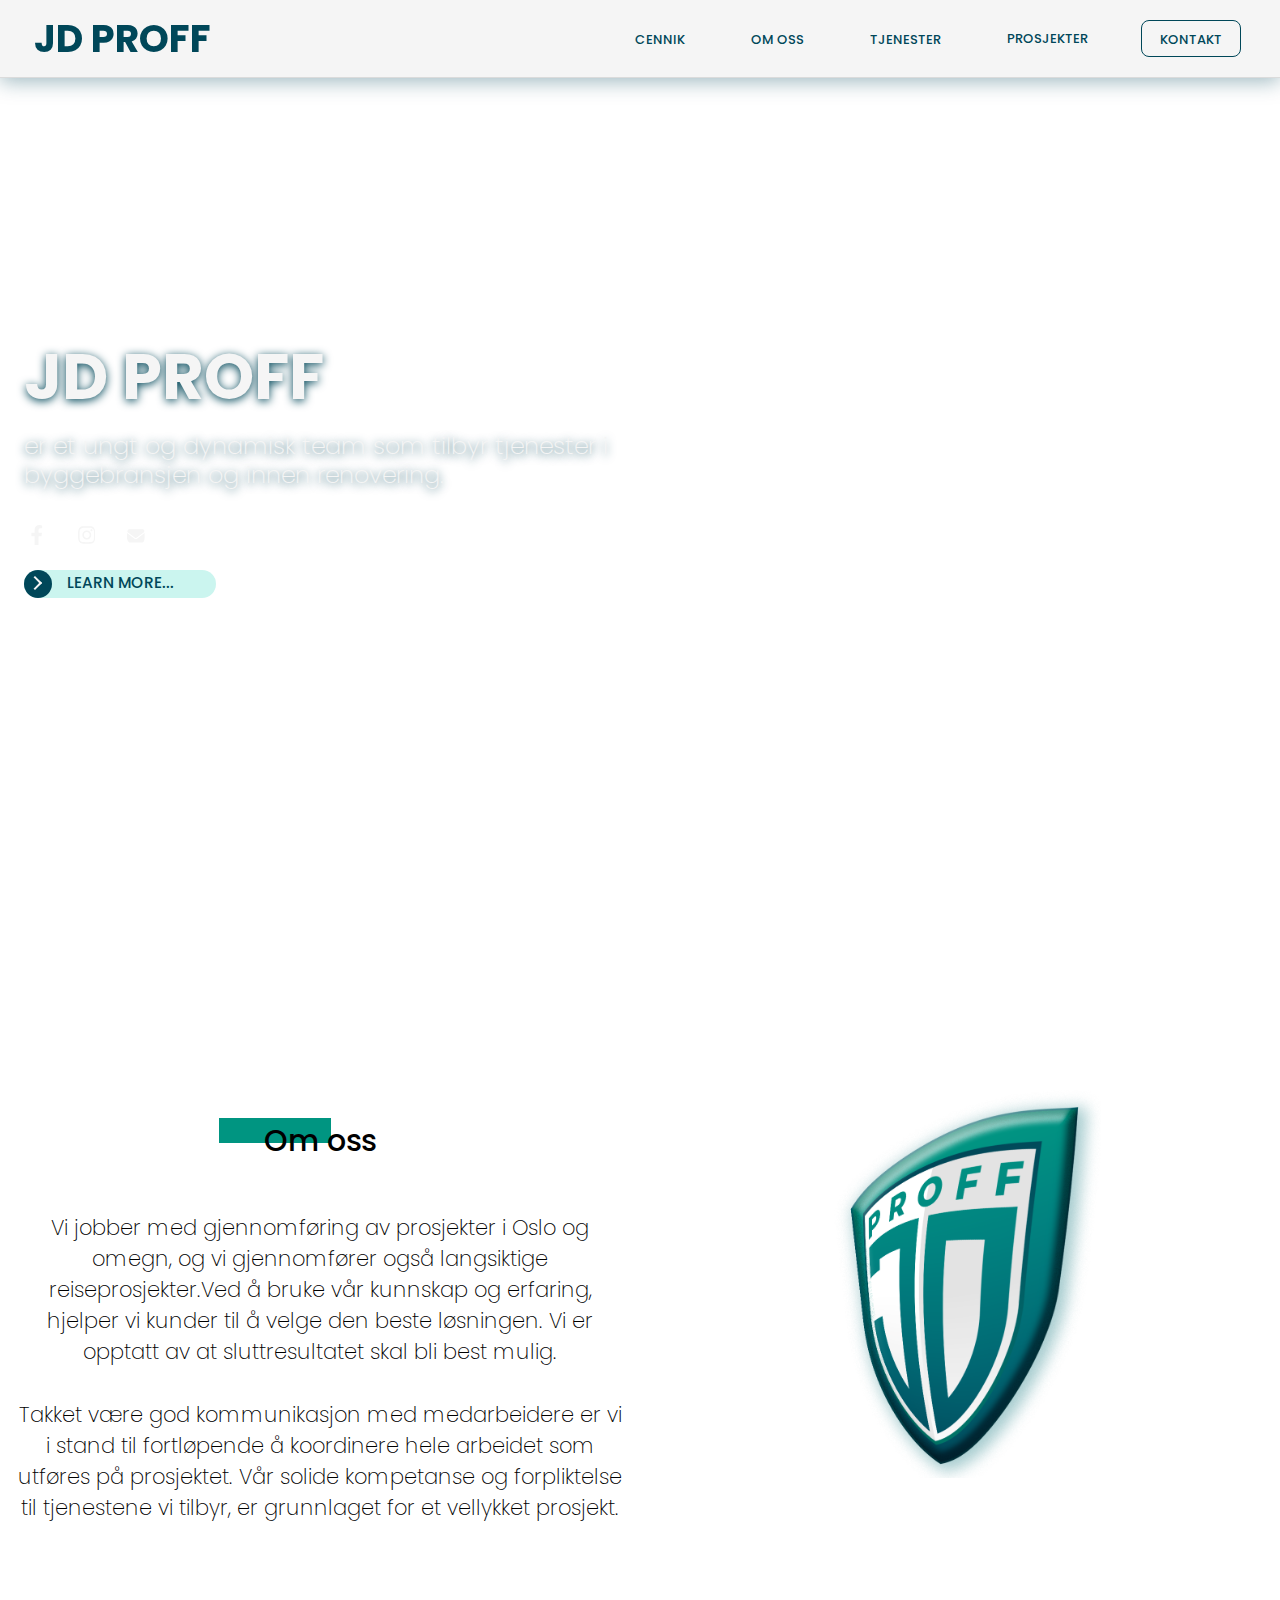
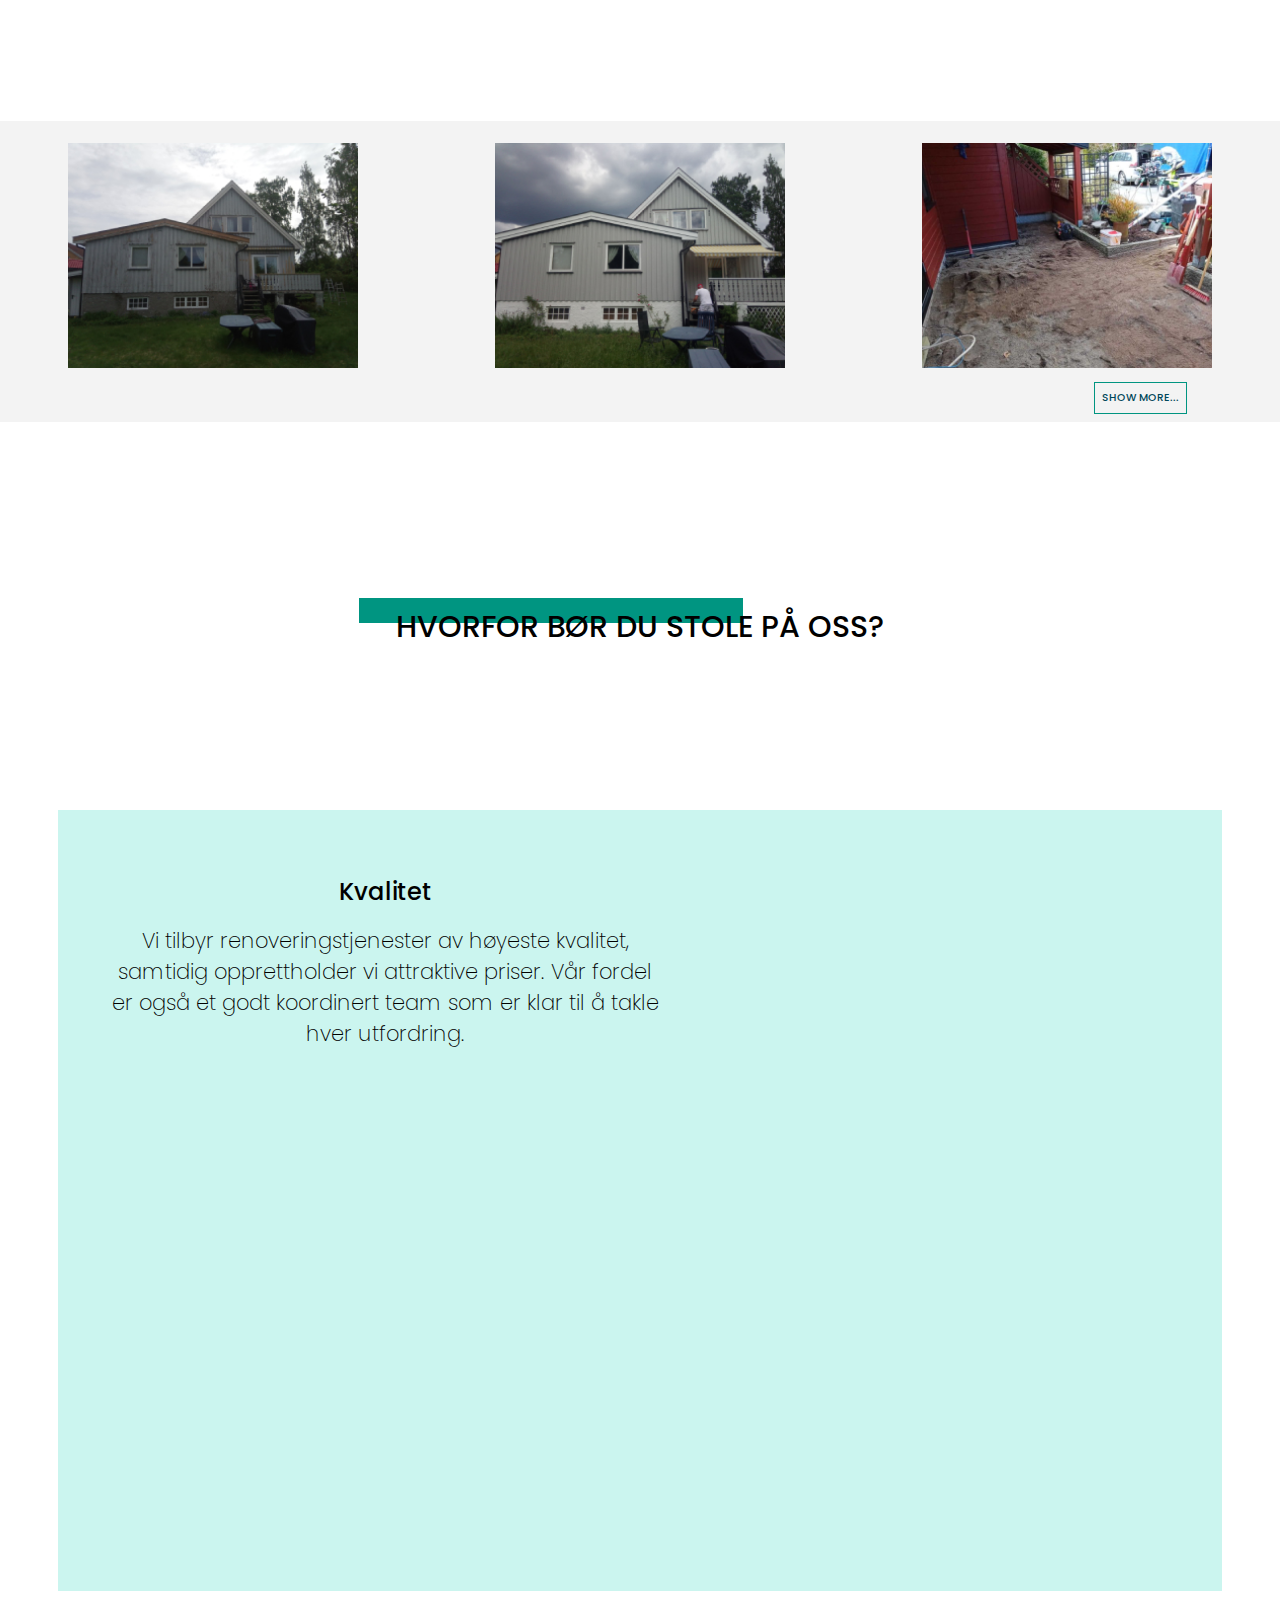
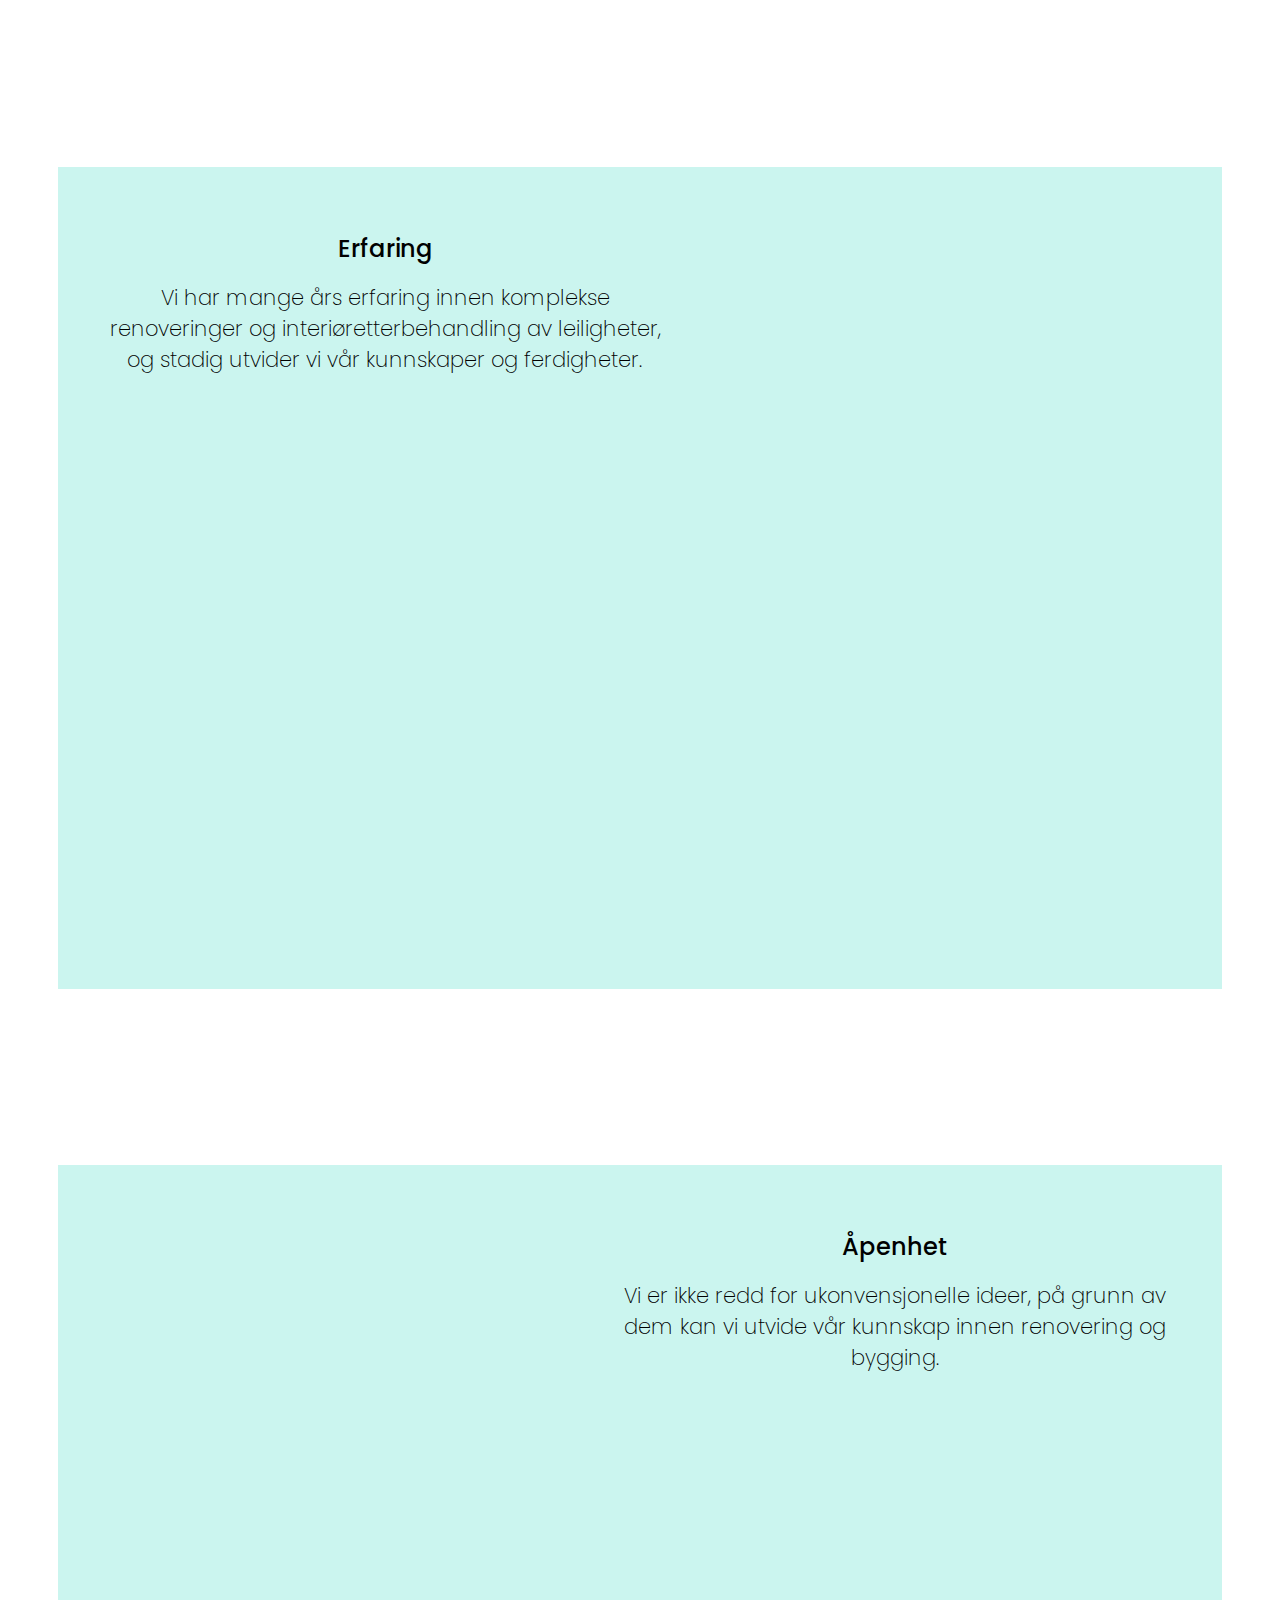
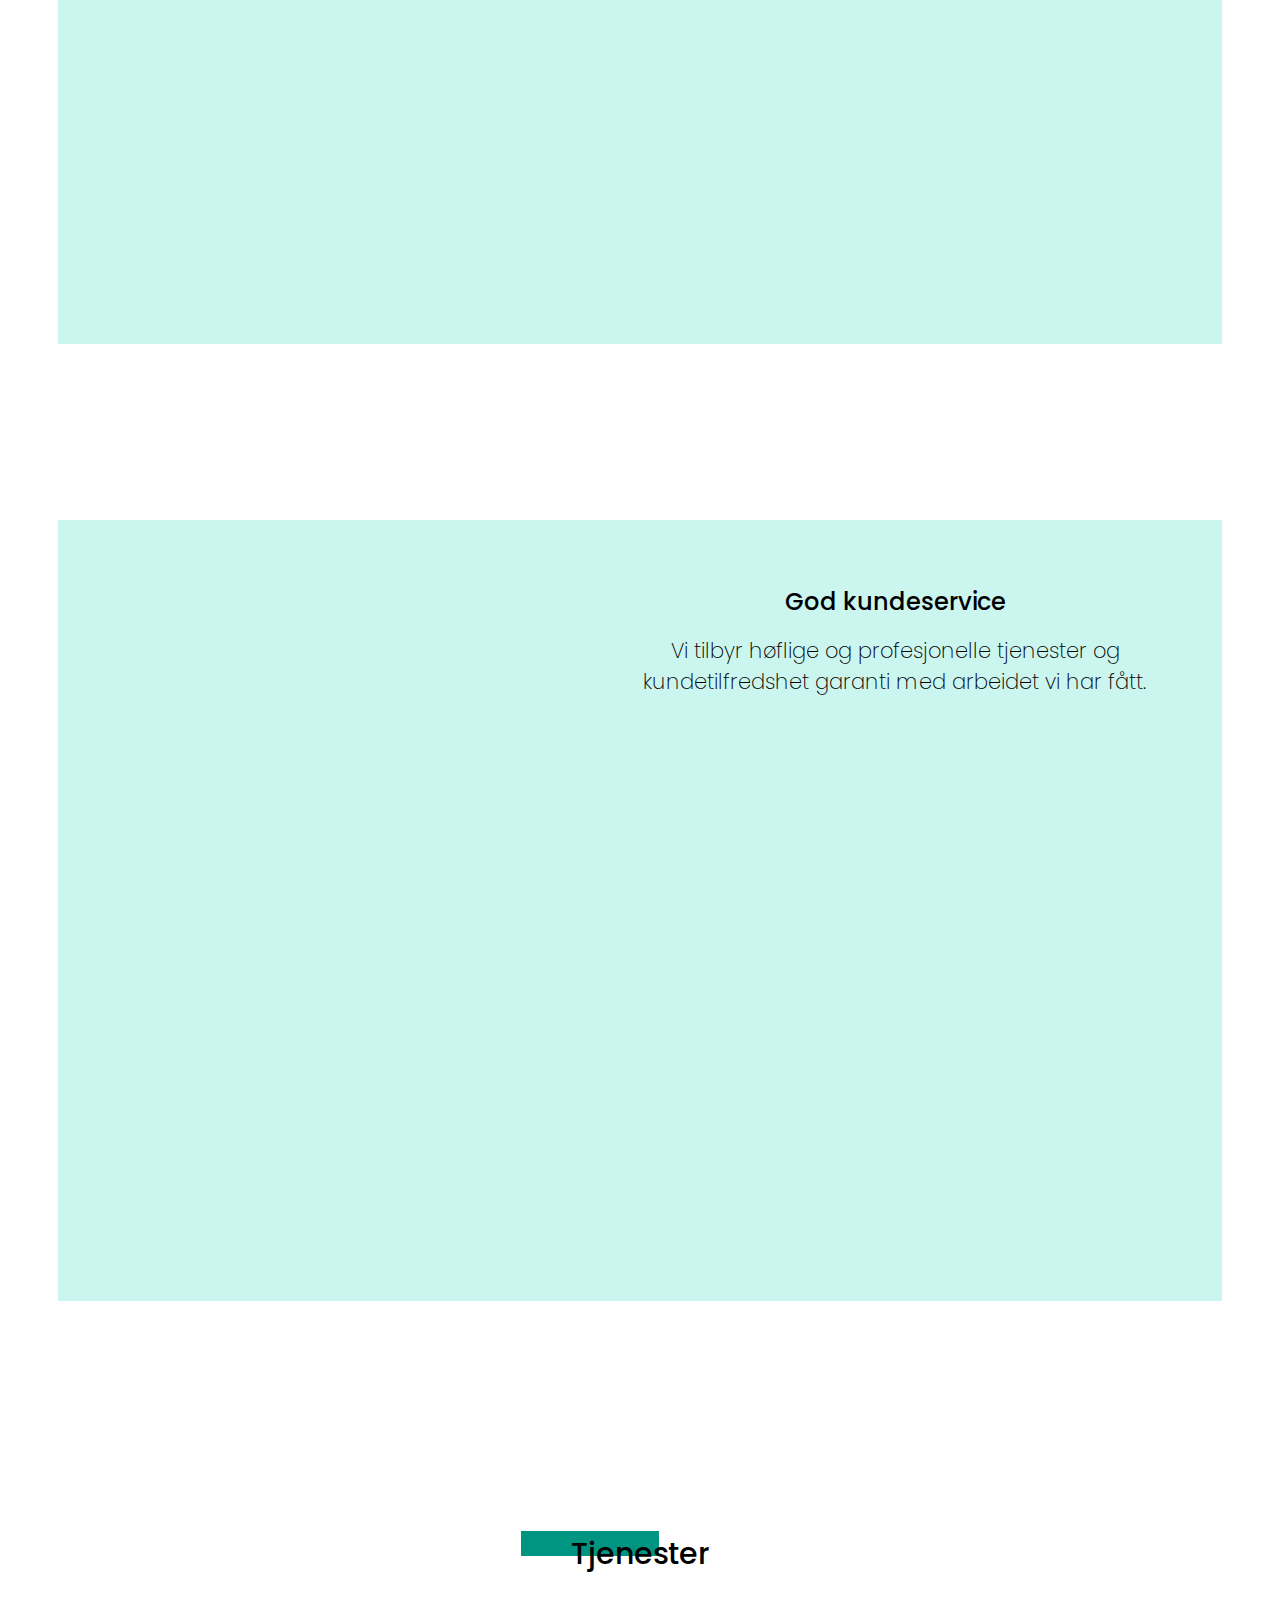
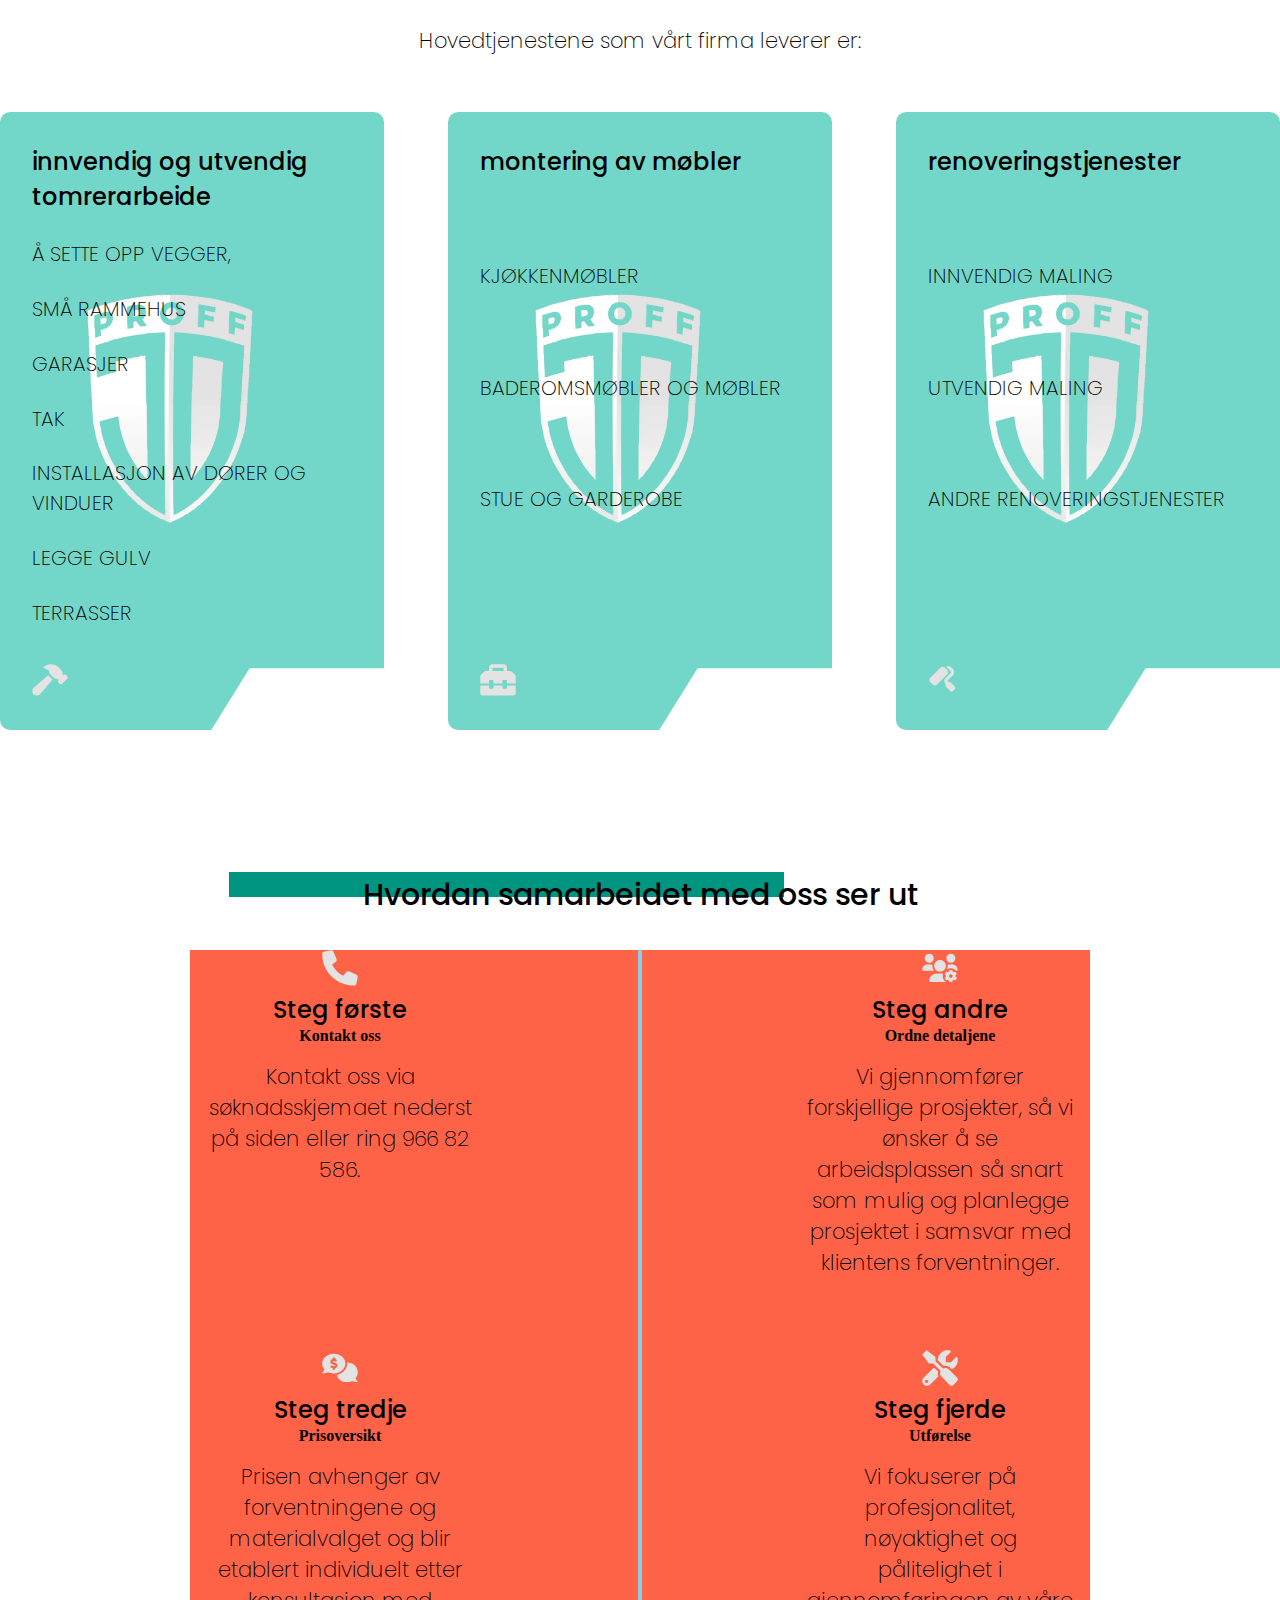
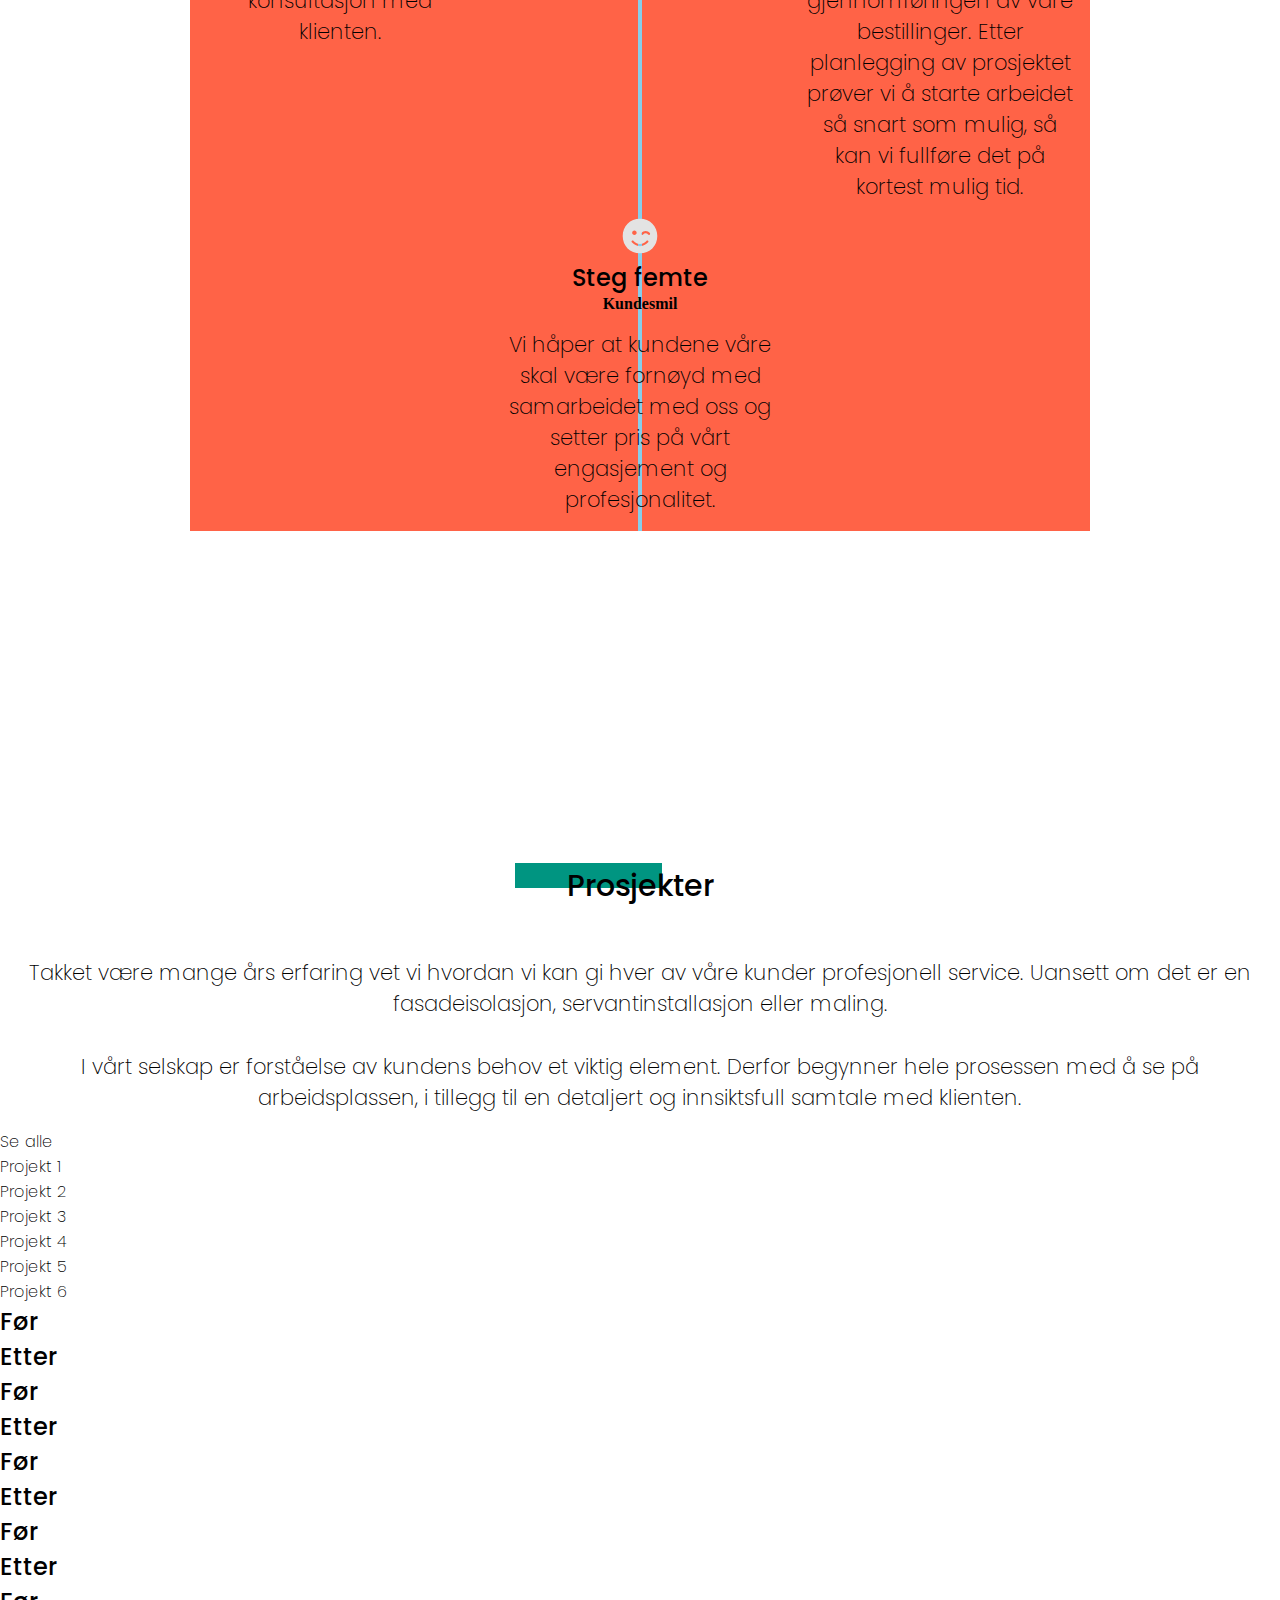
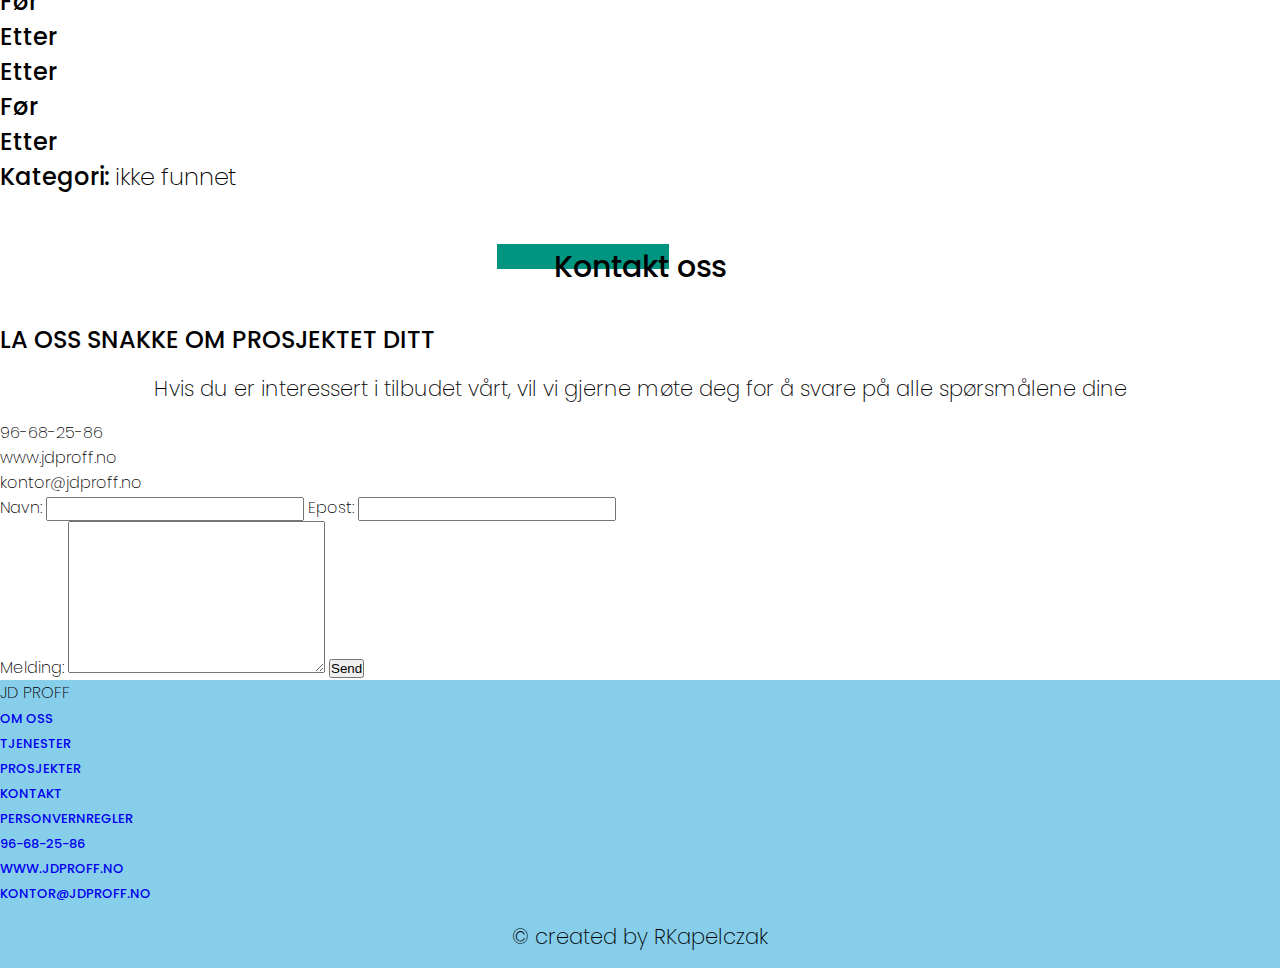
==== commit a11e5cbf: "add section" ====
--- a/index.html
+++ b/index.html
@@ -7,14 +7,14 @@
     <meta name="apple-mobile-web-app-capable" content="yes" />
     <link rel="preconnect" href="https://fonts.gstatic.com">
     <script src="https://kit.fontawesome.com/25a3d60238.js" crossorigin="anonymous"></script>
-    <link rel="preconnect" href="https://fonts.gstatic.com">
-    <link
-        href="https://fonts.googleapis.com/css2?family=Krub:wght@300;400&family=Roboto:ital,wght@0,400;1,300&display=swap"
-        rel="stylesheet">
-    <link rel="preconnect" href="https://fonts.gstatic.com">
-    <link href="https://fonts.googleapis.com/css2?family=Archivo+Black&display=swap" rel="stylesheet">
     <!-- <link rel="short icon" type="image/png" href="img/photo/favicon/favicon-32x32.png">
     <link rel="short icon" type="image/png" href="img/photo/favicon/favicon-16x16.png"> -->
+    <link rel="preconnect" href="https://fonts.googleapis.com">
+    <link rel="preconnect" href="https://fonts.gstatic.com" crossorigin>
+    <link href="https://fonts.googleapis.com/css2?family=Poppins:wght@100;200;300;400;500;700&display=swap"
+    rel="stylesheet">
+
+
 
     <link rel="stylesheet" href="./src/css/style.css">
     <title>JD PROFF</title>
@@ -307,18 +307,20 @@
                         <li class="services__list">installasjon av dører og vinduer</li>
                         <li class="services__list">legge gulv</li>
                         <li class="services__list">Terrasser</li>
-                    <svg class="svg-icon" width="36" height="36" viewBox="0 0 576 512" fill="none" xmlns="http://www.w3.org/2000/svg">
-                        <path
-                            d="M564.1 197.3L545.48 173.68C540.947 169.147 534.92 166.651 528.51 166.651C522.1 166.651 516.07 169.147 511.54 173.68L505.886 179.336L485.766 159.216C490.362 135.756 483.114 111.316 466.296 94.486L421.046 49.236C390.2 17.47 347.1 2 303.1 2C258.2 2 217 17.47 185.3 49.21L177.5 57.05L272.5 105.1V118.91C272.5 137.86 280.188 154.41 293.59 167.82L342.75 216.96C356.19 230.41 374.14 237.82 393.29 237.82C398.048 237.82 402.802 237.355 407.47 236.433L427.59 256.553L421.936 262.207C412.579 271.564 412.579 286.787 421.934 296.147L444.554 318.767C449.089 323.3 455.114 325.798 461.524 325.798C467.934 325.798 473.964 325.3 478.494 320.767L565.024 230.267C574.3 220.8 574.3 206.6 564.1 197.3ZM270.9 190.4C267.054 186.554 263.703 182.287 260.53 177.91L23.0299 385.11C-3.09007 412.23 -0.130074 458.83 22.9928 486.91C39.1199 498 55.5599 503 73.0999 505C94.6399 503 109.94 500.969 124.01 486.91L331.11 249.51C326.969 246.449 322.926 243.221 319.22 239.514L270.9 190.4Z"
-                            stroke="#999999" stroke-width="10" />
-                    </svg>
+                        <svg class="svg-icon" width="36" height="36" viewBox="0 0 576 512" fill="none"
+                            xmlns="http://www.w3.org/2000/svg">
+                            <path
+                                d="M564.1 197.3L545.48 173.68C540.947 169.147 534.92 166.651 528.51 166.651C522.1 166.651 516.07 169.147 511.54 173.68L505.886 179.336L485.766 159.216C490.362 135.756 483.114 111.316 466.296 94.486L421.046 49.236C390.2 17.47 347.1 2 303.1 2C258.2 2 217 17.47 185.3 49.21L177.5 57.05L272.5 105.1V118.91C272.5 137.86 280.188 154.41 293.59 167.82L342.75 216.96C356.19 230.41 374.14 237.82 393.29 237.82C398.048 237.82 402.802 237.355 407.47 236.433L427.59 256.553L421.936 262.207C412.579 271.564 412.579 286.787 421.934 296.147L444.554 318.767C449.089 323.3 455.114 325.798 461.524 325.798C467.934 325.798 473.964 325.3 478.494 320.767L565.024 230.267C574.3 220.8 574.3 206.6 564.1 197.3ZM270.9 190.4C267.054 186.554 263.703 182.287 260.53 177.91L23.0299 385.11C-3.09007 412.23 -0.130074 458.83 22.9928 486.91C39.1199 498 55.5599 503 73.0999 505C94.6399 503 109.94 500.969 124.01 486.91L331.11 249.51C326.969 246.449 322.926 243.221 319.22 239.514L270.9 190.4Z"
+                                stroke="#999999" stroke-width="10" />
+                        </svg>
                     </div>
                     <div class="services__card">
                         <h3 class="services__subtitle">montering av møbler</h3>
                         <li class="services__list">kjøkkenmøbler</li>
                         <li class="services__list">baderomsmøbler og møbler</li>
                         <li class="services__list">stue og garderobe</li>
-                        <svg class="svg-icon" width="36" height="36" viewBox="0 0 512 512" fill="none" xmlns="http://www.w3.org/2000/svg">
+                        <svg class="svg-icon" width="36" height="36" viewBox="0 0 512 512" fill="none"
+                            xmlns="http://www.w3.org/2000/svg">
                             <path
                                 d="M498.6 182.6L453.35 137.35C447.4 131.4 439.3 128 430.8 128H384V80C384 53.5 362.5 32 336 32H176C149.5 32 128 53.5 128 80V128H81.25C72.75 128 64.63 131.375 58.63 137.375L13.375 182.6C7.375 188.6 4 196.8 4 205.3V304H128V272C128 263.1 135.1 256 144 256H176C184.9 256 192 263.1 192 272V304H320V272C320 263.1 327.1 256 336 256H368C376.9 256 384 263.1 384 272V304H508V205.3C508 196.8 504.6 188.6 498.6 182.6ZM336 128H176V80H336V128ZM384 365C384 373.875 376.875 381 368 381H336C327.125 381 320 373.875 320 365V333H192V365C192 373.9 184.9 381 176 381H144C135.1 381 128 373.9 128 365V333H4V445C4 462.62 18.38 477 36 477H476C493.62 477 508 462.62 508 445V333H384V365Z"
                                 stroke="#999999" stroke-width="10" />
@@ -329,11 +331,12 @@
                         <li class="services__list">innvendig maling</li>
                         <li class="services__list">utvendig maling</li>
                         <li class="services__list">andre renoveringstjenester</li>
-                    <svg class="svg-icon" width="36" height="36" viewBox="0 0 726 726" fill="none" xmlns="http://www.w3.org/2000/svg">
-                        <path
-                            d="M46.2967 408.815C21.2563 383.863 21.1847 343.346 46.1366 318.306L249.423 114.299C274.339 89.2939 314.892 89.1869 339.932 114.139L385.267 159.314C410.272 184.23 410.344 224.818 385.427 249.823L182.141 453.83C157.189 478.87 116.637 478.907 91.6316 453.99L46.2967 408.815ZM363.24 498.764C350.702 486.271 350.667 466.047 363.16 453.51L351.826 442.216C320.517 411.017 320.428 360.388 351.626 329.079L453.269 227.076C465.763 214.538 465.727 194.314 453.189 181.821L366.387 95.3254C402.052 78.2068 446.087 84.3939 475.697 113.899L498.364 136.486C535.907 173.896 536.015 234.707 498.604 272.25L396.961 374.254C390.75 380.487 390.768 390.67 397.001 396.881L408.335 408.175C420.828 395.637 441.052 395.601 453.59 408.095L544.259 498.444C556.797 510.938 556.833 531.161 544.339 543.699L499.165 589.034C486.671 601.572 466.448 601.607 453.91 589.114L363.24 498.764Z"
-                            stroke="#999999" stroke-width="10" />
-                    </svg>
+                        <svg class="svg-icon" width="36" height="36" viewBox="0 0 726 726" fill="none"
+                            xmlns="http://www.w3.org/2000/svg">
+                            <path
+                                d="M46.2967 408.815C21.2563 383.863 21.1847 343.346 46.1366 318.306L249.423 114.299C274.339 89.2939 314.892 89.1869 339.932 114.139L385.267 159.314C410.272 184.23 410.344 224.818 385.427 249.823L182.141 453.83C157.189 478.87 116.637 478.907 91.6316 453.99L46.2967 408.815ZM363.24 498.764C350.702 486.271 350.667 466.047 363.16 453.51L351.826 442.216C320.517 411.017 320.428 360.388 351.626 329.079L453.269 227.076C465.763 214.538 465.727 194.314 453.189 181.821L366.387 95.3254C402.052 78.2068 446.087 84.3939 475.697 113.899L498.364 136.486C535.907 173.896 536.015 234.707 498.604 272.25L396.961 374.254C390.75 380.487 390.768 390.67 397.001 396.881L408.335 408.175C420.828 395.637 441.052 395.601 453.59 408.095L544.259 498.444C556.797 510.938 556.833 531.161 544.339 543.699L499.165 589.034C486.671 601.572 466.448 601.607 453.91 589.114L363.24 498.764Z"
+                                stroke="#999999" stroke-width="10" />
+                        </svg>
                     </div>
                 </section>
             </section>
@@ -342,75 +345,94 @@
 
 
             <section class="steps  wrapper-style">
-                <div class="bgc-overlay">
-                    <div class="steps__title">
-                        <h2 data-text="Hvordan samarbeidet med oss ​​ser ut" class="steps__text  sub-title">Hvordan
-                            samarbeidet med oss ​​ser ut</h2>
-                    </div>
-                    <div class="steps__timeline">
-                        <div class="steps__container-heading">
-                            <div class="steps__heading">
-                                <a href="#0" data-tab-target="#one"
-                                    class="steps__timeline-icon steps__timeline-icon--active"><svg class="svg-icon"
-                                        width="36" height="36" viewBox="0 0 512 512" fill="none"
-                                        xmlns="http://www.w3.org/2000/svg">
-                                        <path
-                                            d="M508.2 387L485.95 487.8C482.684 502.05 470.16 505.02 455.49 505.02C203.2 505 3 308.8 3 56.5C3 41.84 12.969 29.3 27.22 26.05L125.02 2.80003C139.7 -0.601973 154.7 7.01803 160.8 20.92L207.32 129.42C212.758 142.2 209.09 157.09 198.34 165.87L144.5 207.1C178.48 276.32 232.76 332.6 302 366.6L346.08 312.8C354.768 302.02 369.77 298.29 382.55 303.825L490.05 350.335C503.1 357.2 511.6 372.4 508.2 387Z"
-                                            stroke="#999999" stroke-width="10" />
-                                        <defs>
-                                            <clipPath id="clip0_7_4">
-                                                <rect width="50" height="50" fill="white" />
-                                            </clipPath>
-                                        </defs>
-                                    </svg>
-                                </a>
-                                <h3 class="steps__subtitle ">Steg første</h3>
-                            </div>
-                            <div class="steps__heading">
-                                <a href="#0" data-tab-target="#two" class="steps__timeline-icon"><svg class="svg-icon"
-                                        width="36" height="36" viewBox="0 0 640 512" fill="none"
-                                        xmlns="http://www.w3.org/2000/svg">
-                                        <path
-                                            d="M513 163C557.18 163 593 127.18 593 83C593 38.82 557.2 3 513 3C468.82 3 433 38.82 433 83C433 127.18 468.8 163 513 163ZM129 163C173.18 163 209 127.18 209 83C209 38.82 173.2 3 129 3C84.82 3 49 38.82 49 83C49 127.18 84.82 163 129 163ZM319.9 320C377.31 320 424 276.44 424 219C424 161.56 377.46 115 320.9 115C263.49 115 217.8 161.56 217.8 219C216.9 276.4 262.5 320 319.9 320ZM368 400C368 384.242 371.029 369.304 375.762 355.144C376.182 353.885 375.303 352.536 373.987 352.364C372.636 352.187 371.305 352 369.9 352H270.1C191.6 352 128 411.7 128 485.3C128 500.1 140.7 506 156.4 506H416.798C418.689 506 419.539 503.596 418.097 502.373C387.601 476.494 368 443.444 368 400ZM184.9 219C184.9 214.012 185.723 209.249 186.343 204.429C186.447 203.62 186.042 202.83 185.319 202.454C174.73 196.951 163.14 195 150.9 195H92.08C43.44 195 4 236.8 4 288.3C4 298.6 10.887 304 20.62 304H212.769C214.478 304 215.408 301.985 214.33 300.659C195.629 277.631 184.9 251.134 184.9 219ZM544.9 195H490.06C477.762 195 466.129 197.803 455.498 202.638C454.719 202.992 454.264 203.812 454.371 204.66C454.972 209.423 455.8 214.087 455.8 219C455.8 238.126 451.336 256.014 443.981 272.388C443.171 274.192 445.189 276.11 446.948 275.205C466.552 265.118 488.449 259 512 259C554.158 259 583.817 274.502 610 303.336C610.381 303.756 610.924 304 611.491 304H614.356C624.1 304 633 298.6 633 288.3C633 236.8 593.6 195 544.9 195ZM618.239 366.928C618.15 366.775 618.073 366.614 618.02 366.445C612.984 350.535 604.451 336.016 593.35 323.99C591.676 322.129 588.883 321.664 586.651 322.967L568.703 333.332C567.97 333.755 567.052 333.669 566.399 333.132C558.924 326.976 550.462 322.074 541.363 318.699C540.567 318.403 540.031 317.649 540.031 316.801V298.1C540.031 295.586 538.17 293.354 535.75 292.887C519.358 289.202 502.593 289.256 486.911 292.778C486.595 292.849 486.3 292.995 486.063 293.216C484.627 294.559 483.1 296.626 483.1 298.1V315.924C483.1 316.772 482.564 317.526 481.768 317.821C472.668 321.195 464.201 326.098 456.73 332.256C456.078 332.793 455.161 332.879 454.429 332.458L436.39 322.09C434.251 320.787 431.458 321.252 429.693 323.113C418.523 335.213 409.963 349.823 405.033 365.823C404.289 368.335 405.312 370.94 407.453 372.149L425.416 382.615C426.141 383.038 426.523 383.868 426.388 384.697C424.842 394.228 424.842 404.041 426.389 413.582C426.523 414.41 426.141 415.24 425.416 415.662L407.453 426.129C405.219 427.338 404.289 429.945 405.033 432.457C409.965 448.467 418.523 462.977 429.693 475.167C431.459 477.03 434.16 477.495 436.39 476.192L454.429 465.824C455.162 465.403 456.078 465.489 456.729 466.026C464.204 472.182 472.669 477.085 481.768 480.46C482.564 480.756 483.1 481.51 483.1 482.358V497.182C483.1 499.696 484.87 501.928 487.288 502.393C503.948 506.116 520.788 506.022 536.608 502.393C539.028 501.928 540.889 499.696 540.889 497.182V482.359C540.889 481.51 541.426 480.756 542.221 480.461C551.32 477.089 559.786 472.185 567.257 466.028C567.91 465.49 568.828 465.405 569.561 465.828L587.509 476.192C589.65 477.495 592.534 477.03 594.208 475.167C605.378 463.067 613.938 448.467 618.958 432.457C619.702 429.945 618.681 427.338 616.446 426.129L598.495 415.669C597.764 415.243 597.382 414.404 597.524 413.571C599.146 404.045 599.146 394.233 597.524 384.707C597.382 383.874 597.764 383.035 598.495 382.609L616.119 372.339C616.335 372.214 616.575 372.137 616.816 372.069C618.741 371.524 619.556 369.214 618.239 366.928ZM512 432C494.33 432 480 417.67 480 400C480 382.33 494.33 368 512 368C529.67 368 544 382.33 544 400C544 417.7 529.7 432 512 432Z"
-                                            stroke="#999999" stroke-width="10" />
-                                    </svg></a>
-                                <h3 class="steps__subtitle">Steg andre</h3>
-                            </div>
-                            <div class="steps__heading">
-                                <a href="#0" data-tab-target="#three" class="steps__timeline-icon"><svg class="svg-icon"
-                                        width="36" height="36" viewBox="0 0 640 512" fill="none"
-                                        xmlns="http://www.w3.org/2000/svg">
-                                        <path
-                                            d="M416 176C416 78.8 325.9 3 211 3C96.1 3 3.00002 81.8 3.00002 179C3.00002 218.57 18.62 254.96 44.67 284.4C28.28 317.16 5.44002 341.72 5.08002 342.08C2.98002 344.285 2.41002 347.555 3.63902 350.434C4.90002 353.3 4.60202 352 7.66002 352C46.01 352 81.42 343.88 106.4 330.96C137.2 346.1 169.8 352 208 352C322.9 352 416 273.2 416 176ZM272.8 221.3C269.2 242.2 253.4 255.1 231 260.7V271C231 282.03 222.047 291 211 291C199.953 291 191 282.031 191 271V260.2C182.318 258.278 173.7 255.477 165.94 252.688L161.674 251.188C151.3 247.5 145.8 236.1 149.5 225.7C153.188 215.29 164.61 209.89 175.02 213.48L179.489 215.105C187.333 217.917 196.209 221.105 203.149 222.136C216.8 224.3 232 222.3 233.4 214.5C234.3 209.4 234.8 206.6 205.5 198.2L199.7 196.5C182.37 191.406 141.78 179.5 149.18 136.66C152.8 115.8 168.6 101.76 191 96.99V87C191 75.97 199.953 67 211 67C222.047 67 231 75.969 231 87V97.63C236.453 98.825 242.34 100.419 249.56 102.903C260 106.5 265.5 117.9 261.9 128.4C258.3 138.8 246.8 144.3 236.4 140.7C230.541 138.669 224.4 136.7 218.81 135.856C205.2 133.8 189.1 135.7 188.6 143.5C187.8 147.1 187.3 151.2 210.1 158.2L216.5 159.8C238.8 166.1 280.3 178 272.8 221.3ZM594.6 438.7C619.8 408.9 635 371.6 635 331C635 233.8 554 160 448 160C447.686 160 447.381 160.041 447.066 160.043C447.5 165.3 448 170.6 448 176C448 274.62 368.32 357.2 261.9 378.5C282.7 455.1 352.1 507 443 507C476.69 507 508.32 498.992 535.85 485.02C560.2 497 591.1 507 627.3 507C630.359 507 633.06 505.275 634.32 502.395C635.549 499.516 634.978 496.247 632.879 494.041C632.6 493.7 610.9 470.3 594.6 438.7Z"
-                                            stroke="#999999" stroke-width="10" />
-                                    </svg></a>
-                                <h3 class="steps__subtitle">Steg tredje</h3>
-                            </div>
-                            <div class="steps__heading">
-                                <a href="#0" data-tab-target="#four" class="steps__timeline-icon"><svg class="svg-icon"
-                                        width="36" height="36" viewBox="0 0 518 518" fill="none"
-                                        xmlns="http://www.w3.org/2000/svg">
-                                        <path
-                                            d="M334.8 227.102C363.09 227.102 389.68 238.092 409.66 258.072L429.25 277.662C469.26 259.922 500.5 224.362 510.87 181.012C516.595 157.092 516.21 133.932 511.085 112.612C508.472 101.732 494.655 98.1015 486.745 106.008L417.845 174.908H342.245V100.202L411.145 31.3015C419.057 23.3895 415.42 9.57153 404.541 6.96153C383.221 1.83653 360.061 1.45153 336.141 7.17633C280.841 20.4063 237.751 67.3963 228.941 123.576C227.5 131.902 227.2 140.002 227.3 148.002L310.08 230.862C318.2 228.102 326.5 227.102 334.8 227.102ZM387 281.602C363.84 258.442 329.43 254.032 301.61 267.702L194.1 161.002V98.9915L67 3.00153L3 66.1015L99 193.202L161.04 193.209L267.74 299.809C254.07 327.629 258.489 362.039 281.65 385.199L398.65 502.299C413.27 516.799 436.86 516.799 451.36 502.298L504.11 449.548C518.61 435.048 518.61 411.468 504.108 396.838L387 281.602ZM230.9 310.002L171.7 250.902L22.8 399.802C-3.57 426.172 -3.57 468.882 22.8 495.252C35.96 508.402 53.21 515.002 70.5 515.002C87.79 515.002 105.04 508.41 118.22 495.222L237.32 376.122C228.5 355.302 225.6 332.402 230.9 310.002ZM67 475.002C53.75 475.002 43 464.252 43 451.002C43 437.742 53.75 427.002 67 427.002C80.25 427.002 91 437.702 91 451.002C91 464.302 80.25 475.002 67 475.002Z"
-                                            stroke="#999999" stroke-width="10" style="mix-blend-mode:darken" />
-                                    </svg></a>
-                                <h3 class="steps__subtitle">Steg fjerde</h3>
-                            </div>
-                            <div class="steps__heading">
-                                <a href="#0" data-tab-target="#five" class="steps__timeline-icon"><svg class="svg-icon"
-                                        width="36" height="36" viewBox="0 0 512 512" fill="none"
-                                        xmlns="http://www.w3.org/2000/svg">
-                                        <path
-                                            d="M10 256C10 114.6 114.6 10 256 10C397.4 10 502 114.6 502 256C502 397.4 397.4 502 256 502C114.6 502 10 397.4 10 256ZM164.1 325.5C158.3 318.8 148.2 318.1 141.5 323.9C134.8 329.7 134.1 339.8 139.9 346.5C162.1 372.1 200.9 400 255.1 400C311.1 400 349.8 372.1 372.1 346.5C377.9 339.8 377.2 329.7 370.5 323.9C363.8 318.1 353.7 318.8 347.9 325.5C329.9 346.2 299.4 368 255.1 368C212.6 368 182 346.2 164.1 325.5ZM176.4 176C158.7 176 144.4 190.3 144.4 208C144.4 225.7 158.7 240 176.4 240C194 240 208.4 225.7 208.4 208C208.4 190.3 194 176 176.4 176ZM300.8 233.6C318.4 210.1 353.6 210.1 371.2 233.6C376.5 240.7 386.5 242.1 393.6 236.8C400.7 231.5 402.1 221.5 396.8 214.4C366.4 173.9 305.6 173.9 275.2 214.4C269.9 221.5 271.3 231.5 278.4 236.8C285.5 242.1 295.5 240.7 300.8 233.6Z"
-                                            stroke="#999999" stroke-width="10" />
-                                    </svg>
-                                </a>
-                                <h3 class="steps__subtitle">Steg femte</h3>
-                            </div>
-                        </div>
-
-
-                        <div class="steps__timeline-item">
+                <h2 data-text="Hvordan samarbeidet med oss ​​ser ut" class="steps__text  title-heading">Hvordan
+                    samarbeidet med oss ​​ser ut</h2>
+                <div class="steps__timeline">
+                    <header class="steps__heading">
+                        <a href="#0" data-tab-target="#one"
+                            class="steps__timeline-icon steps__timeline-icon--active"><svg class="svg-icon" width="36"
+                                height="36" viewBox="0 0 512 512" fill="none" xmlns="http://www.w3.org/2000/svg">
+                                <path
+                                    d="M508.2 387L485.95 487.8C482.684 502.05 470.16 505.02 455.49 505.02C203.2 505 3 308.8 3 56.5C3 41.84 12.969 29.3 27.22 26.05L125.02 2.80003C139.7 -0.601973 154.7 7.01803 160.8 20.92L207.32 129.42C212.758 142.2 209.09 157.09 198.34 165.87L144.5 207.1C178.48 276.32 232.76 332.6 302 366.6L346.08 312.8C354.768 302.02 369.77 298.29 382.55 303.825L490.05 350.335C503.1 357.2 511.6 372.4 508.2 387Z"
+                                    stroke="#999999" stroke-width="10" />
+                                <defs>
+                                    <clipPath id="clip0_7_4">
+                                        <rect width="50" height="50" fill="white" />
+                                    </clipPath>
+                                </defs>
+                            </svg>
+                        </a>
+                        <h3 class="steps__subtitle ">Steg første</h3>
+                        <h4>Kontakt oss</h4>
+                        <p class=" steps__text-paragraf ">Kontakt oss via søknadsskjemaet nederst på siden
+                            eller
+                            ring 966 82 586.
+                        </p>
+                    </header>
+                    <header class="steps__heading">
+                        <a href="#0" data-tab-target="#two" class="steps__timeline-icon"><svg class="svg-icon"
+                                width="36" height="36" viewBox="0 0 640 512" fill="none"
+                                xmlns="http://www.w3.org/2000/svg">
+                                <path
+                                    d="M513 163C557.18 163 593 127.18 593 83C593 38.82 557.2 3 513 3C468.82 3 433 38.82 433 83C433 127.18 468.8 163 513 163ZM129 163C173.18 163 209 127.18 209 83C209 38.82 173.2 3 129 3C84.82 3 49 38.82 49 83C49 127.18 84.82 163 129 163ZM319.9 320C377.31 320 424 276.44 424 219C424 161.56 377.46 115 320.9 115C263.49 115 217.8 161.56 217.8 219C216.9 276.4 262.5 320 319.9 320ZM368 400C368 384.242 371.029 369.304 375.762 355.144C376.182 353.885 375.303 352.536 373.987 352.364C372.636 352.187 371.305 352 369.9 352H270.1C191.6 352 128 411.7 128 485.3C128 500.1 140.7 506 156.4 506H416.798C418.689 506 419.539 503.596 418.097 502.373C387.601 476.494 368 443.444 368 400ZM184.9 219C184.9 214.012 185.723 209.249 186.343 204.429C186.447 203.62 186.042 202.83 185.319 202.454C174.73 196.951 163.14 195 150.9 195H92.08C43.44 195 4 236.8 4 288.3C4 298.6 10.887 304 20.62 304H212.769C214.478 304 215.408 301.985 214.33 300.659C195.629 277.631 184.9 251.134 184.9 219ZM544.9 195H490.06C477.762 195 466.129 197.803 455.498 202.638C454.719 202.992 454.264 203.812 454.371 204.66C454.972 209.423 455.8 214.087 455.8 219C455.8 238.126 451.336 256.014 443.981 272.388C443.171 274.192 445.189 276.11 446.948 275.205C466.552 265.118 488.449 259 512 259C554.158 259 583.817 274.502 610 303.336C610.381 303.756 610.924 304 611.491 304H614.356C624.1 304 633 298.6 633 288.3C633 236.8 593.6 195 544.9 195ZM618.239 366.928C618.15 366.775 618.073 366.614 618.02 366.445C612.984 350.535 604.451 336.016 593.35 323.99C591.676 322.129 588.883 321.664 586.651 322.967L568.703 333.332C567.97 333.755 567.052 333.669 566.399 333.132C558.924 326.976 550.462 322.074 541.363 318.699C540.567 318.403 540.031 317.649 540.031 316.801V298.1C540.031 295.586 538.17 293.354 535.75 292.887C519.358 289.202 502.593 289.256 486.911 292.778C486.595 292.849 486.3 292.995 486.063 293.216C484.627 294.559 483.1 296.626 483.1 298.1V315.924C483.1 316.772 482.564 317.526 481.768 317.821C472.668 321.195 464.201 326.098 456.73 332.256C456.078 332.793 455.161 332.879 454.429 332.458L436.39 322.09C434.251 320.787 431.458 321.252 429.693 323.113C418.523 335.213 409.963 349.823 405.033 365.823C404.289 368.335 405.312 370.94 407.453 372.149L425.416 382.615C426.141 383.038 426.523 383.868 426.388 384.697C424.842 394.228 424.842 404.041 426.389 413.582C426.523 414.41 426.141 415.24 425.416 415.662L407.453 426.129C405.219 427.338 404.289 429.945 405.033 432.457C409.965 448.467 418.523 462.977 429.693 475.167C431.459 477.03 434.16 477.495 436.39 476.192L454.429 465.824C455.162 465.403 456.078 465.489 456.729 466.026C464.204 472.182 472.669 477.085 481.768 480.46C482.564 480.756 483.1 481.51 483.1 482.358V497.182C483.1 499.696 484.87 501.928 487.288 502.393C503.948 506.116 520.788 506.022 536.608 502.393C539.028 501.928 540.889 499.696 540.889 497.182V482.359C540.889 481.51 541.426 480.756 542.221 480.461C551.32 477.089 559.786 472.185 567.257 466.028C567.91 465.49 568.828 465.405 569.561 465.828L587.509 476.192C589.65 477.495 592.534 477.03 594.208 475.167C605.378 463.067 613.938 448.467 618.958 432.457C619.702 429.945 618.681 427.338 616.446 426.129L598.495 415.669C597.764 415.243 597.382 414.404 597.524 413.571C599.146 404.045 599.146 394.233 597.524 384.707C597.382 383.874 597.764 383.035 598.495 382.609L616.119 372.339C616.335 372.214 616.575 372.137 616.816 372.069C618.741 371.524 619.556 369.214 618.239 366.928ZM512 432C494.33 432 480 417.67 480 400C480 382.33 494.33 368 512 368C529.67 368 544 382.33 544 400C544 417.7 529.7 432 512 432Z"
+                                    stroke="#999999" stroke-width="10" />
+                            </svg></a>
+                        <h3 class="steps__subtitle">Steg andre</h3>
+                        <h4>Ordne detaljene</h4>
+                        <p class="steps__text-paragraf">Vi gjennomfører forskjellige prosjekter, så vi
+                            ønsker å
+                            se arbeidsplassen så snart som mulig og
+                            planlegge prosjektet i samsvar med klientens forventninger.</p>
+                    </header>
+                    <header class="steps__heading">
+                        <a href="#0" data-tab-target="#three" class="steps__timeline-icon"><svg class="svg-icon"
+                                width="36" height="36" viewBox="0 0 640 512" fill="none"
+                                xmlns="http://www.w3.org/2000/svg">
+                                <path
+                                    d="M416 176C416 78.8 325.9 3 211 3C96.1 3 3.00002 81.8 3.00002 179C3.00002 218.57 18.62 254.96 44.67 284.4C28.28 317.16 5.44002 341.72 5.08002 342.08C2.98002 344.285 2.41002 347.555 3.63902 350.434C4.90002 353.3 4.60202 352 7.66002 352C46.01 352 81.42 343.88 106.4 330.96C137.2 346.1 169.8 352 208 352C322.9 352 416 273.2 416 176ZM272.8 221.3C269.2 242.2 253.4 255.1 231 260.7V271C231 282.03 222.047 291 211 291C199.953 291 191 282.031 191 271V260.2C182.318 258.278 173.7 255.477 165.94 252.688L161.674 251.188C151.3 247.5 145.8 236.1 149.5 225.7C153.188 215.29 164.61 209.89 175.02 213.48L179.489 215.105C187.333 217.917 196.209 221.105 203.149 222.136C216.8 224.3 232 222.3 233.4 214.5C234.3 209.4 234.8 206.6 205.5 198.2L199.7 196.5C182.37 191.406 141.78 179.5 149.18 136.66C152.8 115.8 168.6 101.76 191 96.99V87C191 75.97 199.953 67 211 67C222.047 67 231 75.969 231 87V97.63C236.453 98.825 242.34 100.419 249.56 102.903C260 106.5 265.5 117.9 261.9 128.4C258.3 138.8 246.8 144.3 236.4 140.7C230.541 138.669 224.4 136.7 218.81 135.856C205.2 133.8 189.1 135.7 188.6 143.5C187.8 147.1 187.3 151.2 210.1 158.2L216.5 159.8C238.8 166.1 280.3 178 272.8 221.3ZM594.6 438.7C619.8 408.9 635 371.6 635 331C635 233.8 554 160 448 160C447.686 160 447.381 160.041 447.066 160.043C447.5 165.3 448 170.6 448 176C448 274.62 368.32 357.2 261.9 378.5C282.7 455.1 352.1 507 443 507C476.69 507 508.32 498.992 535.85 485.02C560.2 497 591.1 507 627.3 507C630.359 507 633.06 505.275 634.32 502.395C635.549 499.516 634.978 496.247 632.879 494.041C632.6 493.7 610.9 470.3 594.6 438.7Z"
+                                    stroke="#999999" stroke-width="10" />
+                            </svg></a>
+                        <h3 class="steps__subtitle">Steg tredje</h3>
+                        <h4>Prisoversikt</h4>
+                        <p class="steps__text-paragraf">Prisen avhenger av forventningene og materialvalget
+                            og
+                            blir etablert individuelt etter konsultasjon
+                            med klienten.</p>
+                    </header>
+                    <header class="steps__heading">
+                        <a href="#0" data-tab-target="#four" class="steps__timeline-icon"><svg class="svg-icon"
+                                width="36" height="36" viewBox="0 0 518 518" fill="none"
+                                xmlns="http://www.w3.org/2000/svg">
+                                <path
+                                    d="M334.8 227.102C363.09 227.102 389.68 238.092 409.66 258.072L429.25 277.662C469.26 259.922 500.5 224.362 510.87 181.012C516.595 157.092 516.21 133.932 511.085 112.612C508.472 101.732 494.655 98.1015 486.745 106.008L417.845 174.908H342.245V100.202L411.145 31.3015C419.057 23.3895 415.42 9.57153 404.541 6.96153C383.221 1.83653 360.061 1.45153 336.141 7.17633C280.841 20.4063 237.751 67.3963 228.941 123.576C227.5 131.902 227.2 140.002 227.3 148.002L310.08 230.862C318.2 228.102 326.5 227.102 334.8 227.102ZM387 281.602C363.84 258.442 329.43 254.032 301.61 267.702L194.1 161.002V98.9915L67 3.00153L3 66.1015L99 193.202L161.04 193.209L267.74 299.809C254.07 327.629 258.489 362.039 281.65 385.199L398.65 502.299C413.27 516.799 436.86 516.799 451.36 502.298L504.11 449.548C518.61 435.048 518.61 411.468 504.108 396.838L387 281.602ZM230.9 310.002L171.7 250.902L22.8 399.802C-3.57 426.172 -3.57 468.882 22.8 495.252C35.96 508.402 53.21 515.002 70.5 515.002C87.79 515.002 105.04 508.41 118.22 495.222L237.32 376.122C228.5 355.302 225.6 332.402 230.9 310.002ZM67 475.002C53.75 475.002 43 464.252 43 451.002C43 437.742 53.75 427.002 67 427.002C80.25 427.002 91 437.702 91 451.002C91 464.302 80.25 475.002 67 475.002Z"
+                                    stroke="#999999" stroke-width="10" />
+                            </svg></a>
+                        <h3 class="steps__subtitle">Steg fjerde</h3>
+                        <h4>Utførelse</h4>
+                        <p class="steps__text-paragraf">Vi fokuserer på profesjonalitet, nøyaktighet og
+                            pålitelighet i gjennomføringen av våre bestillinger.
+                            Etter planlegging av prosjektet prøver vi å starte arbeidet så snart som mulig,
+                            så
+                            kan vi fullføre det på
+                            kortest mulig tid.</p>
+                    </header>
+                    <header class="steps__heading">
+                        <a href="#0" data-tab-target="#five" class="steps__timeline-icon"><svg class="svg-icon"
+                                width="36" height="36" viewBox="0 0 512 512" fill="none"
+                                xmlns="http://www.w3.org/2000/svg">
+                                <path
+                                    d="M10 256C10 114.6 114.6 10 256 10C397.4 10 502 114.6 502 256C502 397.4 397.4 502 256 502C114.6 502 10 397.4 10 256ZM164.1 325.5C158.3 318.8 148.2 318.1 141.5 323.9C134.8 329.7 134.1 339.8 139.9 346.5C162.1 372.1 200.9 400 255.1 400C311.1 400 349.8 372.1 372.1 346.5C377.9 339.8 377.2 329.7 370.5 323.9C363.8 318.1 353.7 318.8 347.9 325.5C329.9 346.2 299.4 368 255.1 368C212.6 368 182 346.2 164.1 325.5ZM176.4 176C158.7 176 144.4 190.3 144.4 208C144.4 225.7 158.7 240 176.4 240C194 240 208.4 225.7 208.4 208C208.4 190.3 194 176 176.4 176ZM300.8 233.6C318.4 210.1 353.6 210.1 371.2 233.6C376.5 240.7 386.5 242.1 393.6 236.8C400.7 231.5 402.1 221.5 396.8 214.4C366.4 173.9 305.6 173.9 275.2 214.4C269.9 221.5 271.3 231.5 278.4 236.8C285.5 242.1 295.5 240.7 300.8 233.6Z"
+                                    stroke="#999999" stroke-width="10" />
+                            </svg>
+                        </a>
+                        <h3 class="steps__subtitle">Steg femte</h3>
+                        <h4>Kundesmil</h4>
+                        <p class="steps__text-paragraf">Vi håper at kundene våre skal være fornøyd med
+                            samarbeidet med oss og setter pris på vårt
+                            engasjement og profesjonalitet.</p>
+                    </header>
+                </div>
+                <!-- <div class="steps__timeline-item">
                             <div class="steps__container-word">
                                 <div class="steps__word steps__word--active" id="one" data-tab-content>
                                     <h2 class="steps__subtitle-Mobile">Steg pierwszy</h2>
@@ -454,207 +476,204 @@
                                         engasjement og profesjonalitet.</p>
                                 </div>
                             </div>
-                        </div>
-
-
-                    </div>
-
-
-                </div>
-            </section>
-            <section id="bottom" class="bottom wrapper-style">
-                <h2 data-text="Prosjekter" class="bottom__title title-heading">Prosjekter</h2>
-                <div class="bottom__about">
-                    <p class="bottom__text-first tekst-box">Takket være mange års erfaring vet vi hvordan vi kan gi hver
-                        av
-                        våre kunder profesjonell service. Uansett om det er en
-                        fasadeisolasjon, servantinstallasjon eller maling.
-                    </p>
-                    <p class="bottom__text-second tekst-box">
-                        I vårt selskap er forståelse av kundens behov et viktig element. Derfor begynner hele prosessen
-                        med
-                        å se på
-                        arbeidsplassen, i tillegg til en detaljert og innsiktsfull samtale med klienten.
-                    </p>
-                </div>
-
-                <div class="gallery">
-                    <nav class="gallery__nav">
-                        <ul class="gallery__nav-box">
-                            <li data-name="all" class="gallery__nav-item gallery__nav-item-0 gallery__nav-item--active">
-                                Se alle</li>
-                            <li data-name="projekt 1" class="gallery__nav-item gallery__nav-item-1">Projekt 1</li>
-                            <li data-name="projekt 2" class="gallery__nav-item gallery__nav-item-2">Projekt 2</li>
-                            <li data-name="projekt 3" class="gallery__nav-item gallery__nav-item-3">Projekt 3</li>
-                            <li data-name="projekt 4" class="gallery__nav-item gallery__nav-item-4">Projekt 4</li>
-                            <li data-name="projekt 5" class="gallery__nav-item gallery__nav-item-5">Projekt 5</li>
-                            <li data-name="projekt 6" class="gallery__nav-item gallery__nav-item-5">Projekt 6</li>
-                        </ul>
-                    </nav>
-                    <div class="gallery__cointainer">
-                        <div class="gallery__box">
-                            <div data-original="patio przed(3).jpg" data-name="projekt 1" class="gallery__items">
-                                <!-- <img src="img/photo/patio3/patio przed.jpg"
+                        </div> -->
+    </div>
+    </section>
+
+
+
+    <section id="bottom" class="bottom wrapper-style">
+        <h2 data-text="Prosjekter" class="bottom__title title-heading">Prosjekter</h2>
+        <div class="bottom__about">
+            <p class="bottom__text-first tekst-box">Takket være mange års erfaring vet vi hvordan vi kan gi hver
+                av
+                våre kunder profesjonell service. Uansett om det er en
+                fasadeisolasjon, servantinstallasjon eller maling.
+            </p>
+            <p class="bottom__text-second tekst-box">
+                I vårt selskap er forståelse av kundens behov et viktig element. Derfor begynner hele prosessen
+                med
+                å se på
+                arbeidsplassen, i tillegg til en detaljert og innsiktsfull samtale med klienten.
+            </p>
+        </div>
+
+        <div class="gallery">
+            <nav class="gallery__nav">
+                <ul class="gallery__nav-box">
+                    <li data-name="all" class="gallery__nav-item gallery__nav-item-0 gallery__nav-item--active">
+                        Se alle</li>
+                    <li data-name="projekt 1" class="gallery__nav-item gallery__nav-item-1">Projekt 1</li>
+                    <li data-name="projekt 2" class="gallery__nav-item gallery__nav-item-2">Projekt 2</li>
+                    <li data-name="projekt 3" class="gallery__nav-item gallery__nav-item-3">Projekt 3</li>
+                    <li data-name="projekt 4" class="gallery__nav-item gallery__nav-item-4">Projekt 4</li>
+                    <li data-name="projekt 5" class="gallery__nav-item gallery__nav-item-5">Projekt 5</li>
+                    <li data-name="projekt 6" class="gallery__nav-item gallery__nav-item-5">Projekt 6</li>
+                </ul>
+            </nav>
+            <div class="gallery__cointainer">
+                <div class="gallery__box">
+                    <div data-original="patio przed(3).jpg" data-name="projekt 1" class="gallery__items">
+                        <!-- <img src="img/photo/patio3/patio przed.jpg"
                                     alt="en liten, kort terrasse med gamle brett" class="gallery__img"> -->
-                                <h3 class="gallery__text sub-title">Før</h3>
-                            </div>
-                            <div data-original="patio po(3).jpg" data-name="projekt 1" class="gallery__items">
-                                <!-- <img src="img/photo/patio3/patio po.jpg"
+                        <h3 class="gallery__text sub-title">Før</h3>
+                    </div>
+                    <div data-original="patio po(3).jpg" data-name="projekt 1" class="gallery__items">
+                        <!-- <img src="img/photo/patio3/patio po.jpg"
                                     alt="terrasse utvidet med nye brett, til venstre fins det tretrapp."
                                     class="gallery__img"> -->
-                                <h3 class="gallery__text sub-title">Etter</h3>
-                            </div>
-                            <div data-original="patio przed.jpg" data-name="projekt 2" class="gallery__items">
-                                <!-- <img src="img/photo/patio/patio przed.jpg" alt="" class="gallery__img"> -->
-                                <h3 class="gallery__text sub-title">Før</h3>
-                            </div>
-                            <div data-original="patio po.jpg" data-name="projekt 2" class="gallery__items">
-                                <!-- <img src="img/photo/patio/patio po.jpg" alt="" class="gallery__img"> -->
-                                <h3 class="gallery__text sub-title">Etter</h3>
-                            </div>
-                            <div data-original="pomieszczenie przed.jpg" data-name="projekt 3" class="gallery__items">
-                                <!-- <img src="img/photo/pomieszczenie/pomieszczenie przed.jpg"
+                        <h3 class="gallery__text sub-title">Etter</h3>
+                    </div>
+                    <div data-original="patio przed.jpg" data-name="projekt 2" class="gallery__items">
+                        <!-- <img src="img/photo/patio/patio przed.jpg" alt="" class="gallery__img"> -->
+                        <h3 class="gallery__text sub-title">Før</h3>
+                    </div>
+                    <div data-original="patio po.jpg" data-name="projekt 2" class="gallery__items">
+                        <!-- <img src="img/photo/patio/patio po.jpg" alt="" class="gallery__img"> -->
+                        <h3 class="gallery__text sub-title">Etter</h3>
+                    </div>
+                    <div data-original="pomieszczenie przed.jpg" data-name="projekt 3" class="gallery__items">
+                        <!-- <img src="img/photo/pomieszczenie/pomieszczenie przed.jpg"
                                     alt="lite rom i grå paneler med synlige riper og avskallende maling."
                                     class="gallery__img"> -->
-                                <h3 class="gallery__text sub-title">Før</h3>
-                            </div>
-                            <div data-original="pomieszczenie w trakcie.jpg" data-name="projekt 3"
-                                class="gallery__items">
-                                <!-- <img src="img/photo/pomieszczenie/pomieszczenie w trakcie.jpg"
+                        <h3 class="gallery__text sub-title">Før</h3>
+                    </div>
+                    <div data-original="pomieszczenie w trakcie.jpg" data-name="projekt 3" class="gallery__items">
+                        <!-- <img src="img/photo/pomieszczenie/pomieszczenie w trakcie.jpg"
                                     alt="rom under oppussing, ødelagte vegger og gulvpaneler, rensede vegger."
                                     class="gallery__img gallery__img--third"> -->
-                            </div>
-                            <div data-original="pomieszczenie po.jpg" data-name="projekt 3" class="gallery__items">
-                                <!-- <img src="img/photo/pomieszczenie/pomieszczenie po.jpg"
+                    </div>
+                    <div data-original="pomieszczenie po.jpg" data-name="projekt 3" class="gallery__items">
+                        <!-- <img src="img/photo/pomieszczenie/pomieszczenie po.jpg"
                                     alt="et gråmalt rom med hvitt tak, med halogenbelysning og nytt lyst tregulv"
                                     class="gallery__img"> -->
-                                <h3 class="gallery__text sub-title">Etter</h3>
-                            </div>
-                            <div data-original="tarasik przed.jpeg" data-name="projekt 4" class="gallery__items">
-                                <!-- <img src="img/photo/tarasik/tarasik przed.jpg" alt="grå tre balkongterrasse"
+                        <h3 class="gallery__text sub-title">Etter</h3>
+                    </div>
+                    <div data-original="tarasik przed.jpeg" data-name="projekt 4" class="gallery__items">
+                        <!-- <img src="img/photo/tarasik/tarasik przed.jpg" alt="grå tre balkongterrasse"
                                     class="gallery__img"> -->
-                                <h3 class="gallery__text sub-title">Før</h3>
-                            </div>
-                            <div data-original="tarasik po.jpeg" data-name="projekt 4" class="gallery__items">
-                                <!-- <img src="img/photo/tarasik/tarasik po.jpg"
+                        <h3 class="gallery__text sub-title">Før</h3>
+                    </div>
+                    <div data-original="tarasik po.jpeg" data-name="projekt 4" class="gallery__items">
+                        <!-- <img src="img/photo/tarasik/tarasik po.jpg"
                                     alt="renoverte balkongterrasse med flyttet og forsterket rekkverk"
                                     class="gallery__img"> -->
-                                <h3 class="gallery__text sub-title">Etter</h3>
-                            </div>
-                            <div data-original="patio przed(2).jpg" data-name="projekt 5" class="gallery__items">
-                                <!-- <img src="img/photo/patio2/patio przed(2).jpg"
+                        <h3 class="gallery__text sub-title">Etter</h3>
+                    </div>
+                    <div data-original="patio przed(2).jpg" data-name="projekt 5" class="gallery__items">
+                        <!-- <img src="img/photo/patio2/patio przed(2).jpg"
                                     alt="liggende tre planker på belegningsplater. Fra dem skal terrasse bli opprettet."
                                     class="gallery__img"> -->
-                                <h3 class="gallery__text sub-title">Før</h3>
-                            </div>
-                            <div data-original="patio po przód.jpeg" data-name="projekt 5" class="gallery__items">
-                                <!-- <img src="img/photo/patio2/patio po przód.jpg"
+                        <h3 class="gallery__text sub-title">Før</h3>
+                    </div>
+                    <div data-original="patio po przód.jpeg" data-name="projekt 5" class="gallery__items">
+                        <!-- <img src="img/photo/patio2/patio po przód.jpg"
                                     alt="ferdig terrasse laget av lange hvite brett" class="gallery__img"> -->
-                                <h3 class="gallery__text sub-title">Etter</h3>
-                            </div>
-                            <div data-original="patio po bok.jpeg" data-name="projekt 5" class="gallery__items">
-                                <!-- <img src="img/photo/patio2/patio po bok.jpg"
+                        <h3 class="gallery__text sub-title">Etter</h3>
+                    </div>
+                    <div data-original="patio po bok.jpeg" data-name="projekt 5" class="gallery__items">
+                        <!-- <img src="img/photo/patio2/patio po bok.jpg"
                                     alt="terrasse fra hvite brett , sett fra siden."
                                     class="gallery__img gallery__img--third"> -->
-                                <h3 class="gallery__text sub-title">Etter</h3>
-                            </div>
-                            <div data-original="malowanie domu przed.jpg" data-name="projekt 6" class="gallery__items">
-                                <!-- <img src="img/photo/dom - malowanie/malowanie domu przed-small.jpg"
+                        <h3 class="gallery__text sub-title">Etter</h3>
+                    </div>
+                    <div data-original="malowanie domu przed.jpg" data-name="projekt 6" class="gallery__items">
+                        <!-- <img src="img/photo/dom - malowanie/malowanie domu przed-small.jpg"
                                     alt="Norsk trehus med mye synlig skitt" class="gallery__img"> -->
-                                <h3 class="gallery__text sub-title">Før</h3>
-                            </div>
-                            <div data-original="malowanie domu po.jpg" data-name="projekt 6" class="gallery__items">
-                                <!-- <img src="img/photo/dom - malowanie/malowanie domu po-small.jpg"
+                        <h3 class="gallery__text sub-title">Før</h3>
+                    </div>
+                    <div data-original="malowanie domu po.jpg" data-name="projekt 6" class="gallery__items">
+                        <!-- <img src="img/photo/dom - malowanie/malowanie domu po-small.jpg"
                                     alt="Norsk hus etter vask og maling." class="gallery__img gallery__img--second"> -->
-                                <h3 class="gallery__text sub-title">Etter</h3>
-                            </div>
-                        </div>
-                    </div>
-                    <div class="previewBox">
-                        <div class="previewBox__details">
-                            <h3 class="previewBox__title sub-title">Kategori: <span> ikke funnet</span></h3>
-                            <span class="icon fas fa-times previewBox__icon"></span>
-                        </div>
-                        <div class="previewBox__images">
-                            <img src="" alt="" class="previewBox__img">
-                        </div>
-                    </div>
-
-            </section>
-            <section id="contact" class="contact wrapper-style">
-                <h2 data-text="Kontakt oss" class="contact__heading title-heading">Kontakt oss</h2>
-
-                <div class="contact__wrapper">
-                    <div class="contact__box fade-in">
-                        <h3 class="contact__lefttitle sub-title">LA OSS SNAKKE OM PROSJEKTET DITT</h3>
-                        <div class="contact__information">
-                            <p class="contact__paragraf tekst-box--contact">Hvis du er interessert i tilbudet vårt, vil
-                                vi
-                                gjerne
-                                møte deg for å svare på alle
-                                spørsmålene dine</p>
-                            <ul class="contact__subinformation tekst-box--contact">
-                                <li class="contact__item">96-68-25-86</li>
-                                <li class="contact__item">www.jdproff.no</li>
-                                <li class="contact__item">kontor@jdproff.no</li>
-                            </ul>
-                        </div>
-                    </div>
-
-                    <form class="contact__form" method="POST" action="index.php">
-                        <div class="contact__form-top">
-                            <label for="name" class="contact__form-label">Navn:</label>
-                            <input type="text" id="name" name="name" class="contact__form-input">
-                            <label for="email" class="contact__form-label">Epost:</label>
-                            <input type="text" id="name" name="email" class="contact__form-input">
-                        </div>
-                        <label for="msg" class="contact__form-label">Melding:</label>
-                        <textarea id="msg" name="content" class="contact__form-textarea" cols="30" rows="10"></textarea>
-
-                        <button type="submit" name="send" class="contact__form-btn">Send</button>
-                    </form>
-                </div>
-            </section>
-        </main>
-
-        <footer class="footer wrapper-style">
-
-            <div class="footer__container ">
-                <div class="footer__log logo-left">
-                    <div class="footer__img header__img"></div>
-                    <span class="footer__title header__title">JD PROFF</span>
-                </div>
-
-                <nav class="footer__nav">
-                    <ul class="footer__box">
-                        <li class="footer__list"><a href="#top" class="footer__item">Om oss</a></li>
-                        <li class="footer__list"><a href="#middle" class="footer__item">Tjenester</a></li>
-                        <li class="footer__list"><a href="#bottom" class="footer__item">Prosjekter</a></li>
-                        <li class="footer__list"><a href="#contact" class="footer__item">Kontakt</a></li>
-                        <li class="footer__list"><a href="privacy_Policy.html" class="footer__item">Personvernregler</a>
-                        </li>
+                        <h3 class="gallery__text sub-title">Etter</h3>
+                    </div>
+                </div>
+            </div>
+            <div class="previewBox">
+                <div class="previewBox__details">
+                    <h3 class="previewBox__title sub-title">Kategori: <span> ikke funnet</span></h3>
+                    <span class="icon fas fa-times previewBox__icon"></span>
+                </div>
+                <div class="previewBox__images">
+                    <img src="" alt="" class="previewBox__img">
+                </div>
+            </div>
+
+    </section>
+    <section id="contact" class="contact wrapper-style">
+        <h2 data-text="Kontakt oss" class="contact__heading title-heading">Kontakt oss</h2>
+
+        <div class="contact__wrapper">
+            <div class="contact__box fade-in">
+                <h3 class="contact__lefttitle sub-title">LA OSS SNAKKE OM PROSJEKTET DITT</h3>
+                <div class="contact__information">
+                    <p class="contact__paragraf tekst-box--contact">Hvis du er interessert i tilbudet vårt, vil
+                        vi
+                        gjerne
+                        møte deg for å svare på alle
+                        spørsmålene dine</p>
+                    <ul class="contact__subinformation tekst-box--contact">
+                        <li class="contact__item">96-68-25-86</li>
+                        <li class="contact__item">www.jdproff.no</li>
+                        <li class="contact__item">kontor@jdproff.no</li>
                     </ul>
-                    <ul class="Communication">
-                        <h3 class="Communication__title"></h3>
-                        <li class="Communication__number "><a href="#"
-                                class="Communication__item footer__item">96-68-25-86</a></li>
-                        <li class="Communication__adress "><a href="#"
-                                class="Communication__item footer__item">www.jdproff.no</a></li>
-                        <li class="Communication__email "><a href="#"
-                                class="Communication__item footer__item">kontor@jdproff.no</a></li>
-                        <li class="Communiaction__instagram"><a href="https://www.instagram.com/jdproff/"
-                                class="Communication__item footer__item"><i
-                                    class="fab Communication__icon fa-instagram"></i></a></li>
-                        <li class="Communiaction__facebook"><a href="https://www.facebook.com/JD-PROFF-100158098863016"
-                                class="Communication__item footer__item"><i
-                                    class="fab Communication__icon fa-facebook-square"></i></a></li>
-                    </ul>
-                </nav>
+                </div>
             </div>
-            <div class="box-author">
-                <p class="box-author__createdby">&copy;<span class="box-author__copy"></span> created by RKapelczak</p>
+
+            <form class="contact__form" method="POST" action="index.php">
+                <div class="contact__form-top">
+                    <label for="name" class="contact__form-label">Navn:</label>
+                    <input type="text" id="name" name="name" class="contact__form-input">
+                    <label for="email" class="contact__form-label">Epost:</label>
+                    <input type="text" id="name" name="email" class="contact__form-input">
+                </div>
+                <label for="msg" class="contact__form-label">Melding:</label>
+                <textarea id="msg" name="content" class="contact__form-textarea" cols="30" rows="10"></textarea>
+
+                <button type="submit" name="send" class="contact__form-btn">Send</button>
+            </form>
+        </div>
+    </section>
+    </main>
+
+    <footer class="footer wrapper-style">
+
+        <div class="footer__container ">
+            <div class="footer__log logo-left">
+                <div class="footer__img header__img"></div>
+                <span class="footer__title header__title">JD PROFF</span>
             </div>
-        </footer>
+
+            <nav class="footer__nav">
+                <ul class="footer__box">
+                    <li class="footer__list"><a href="#top" class="footer__item">Om oss</a></li>
+                    <li class="footer__list"><a href="#middle" class="footer__item">Tjenester</a></li>
+                    <li class="footer__list"><a href="#bottom" class="footer__item">Prosjekter</a></li>
+                    <li class="footer__list"><a href="#contact" class="footer__item">Kontakt</a></li>
+                    <li class="footer__list"><a href="privacy_Policy.html" class="footer__item">Personvernregler</a>
+                    </li>
+                </ul>
+                <ul class="Communication">
+                    <h3 class="Communication__title"></h3>
+                    <li class="Communication__number "><a href="#"
+                            class="Communication__item footer__item">96-68-25-86</a></li>
+                    <li class="Communication__adress "><a href="#"
+                            class="Communication__item footer__item">www.jdproff.no</a></li>
+                    <li class="Communication__email "><a href="#"
+                            class="Communication__item footer__item">kontor@jdproff.no</a></li>
+                    <li class="Communiaction__instagram"><a href="https://www.instagram.com/jdproff/"
+                            class="Communication__item footer__item"><i
+                                class="fab Communication__icon fa-instagram"></i></a></li>
+                    <li class="Communiaction__facebook"><a href="https://www.facebook.com/JD-PROFF-100158098863016"
+                            class="Communication__item footer__item"><i
+                                class="fab Communication__icon fa-facebook-square"></i></a></li>
+                </ul>
+            </nav>
+        </div>
+        <div class="box-author">
+            <p class="box-author__createdby">&copy;<span class="box-author__copy"></span> created by RKapelczak</p>
+        </div>
+    </footer>
     </div>
     <script src="js/parallax.js"></script>
     <script src="js/main.js"></script>
--- a/src/css/style.css
+++ b/src/css/style.css
@@ -41,25 +41,33 @@
 
 h1,
 h2,
-h3 {
-  font-family: "Roboto", "sans-serif";
-}
-
+h3,
 p,
 a,
 li,
 span,
 label,
 input {
-  font-family: "Archivo-Black", "sans-serif";
+  font-family: "Poppins", sans-serif;
 }
 
 h2 {
   font-size: clamp(1.5rem, 3vw, 1.875rem);
+  font-weight: 500;
 }
 
 h3 {
-  font-size: clamp(1.1875rem, 2.4vw, 1.375rem);
+  font-size: clamp(1.1875rem, 2.4vw, 1.5rem);
+  font-weight: 500;
+}
+
+p,
+a,
+li,
+span,
+label,
+input {
+  font-weight: 200;
 }
 
 p {
@@ -70,11 +78,12 @@
 
 a {
   font-size: clamp(0.8125rem, 1vw, 1.0625rem);
-  font-weight: bold;
+  font-weight: 500;
   text-transform: uppercase;
 }
 
 .header__title > a {
+  font-weight: 700;
   font-size: clamp(1.125rem, 3.5vw, 2.375rem);
 }
 
@@ -89,6 +98,10 @@
 .video-section__text {
   font-size: clamp(1em, 2.3vw, 1.5em);
   text-align: start;
+}
+
+.video-section__text--more {
+  font-size: clamp(0.625rem, 1.2vw, 1rem);
 }
 
 .services__list {
@@ -663,7 +676,6 @@
           align-items: center;
 }
 .video-section__text--more {
-  font-size: clamp(0.5625rem, 1.2vw, 1rem);
   z-index: 10;
   color: #004759;
   text-shadow: none;
@@ -763,7 +775,7 @@
   grid-template-areas: "svg svg" "text text";
   padding: 2rem 0;
 }
-@media (min-width: 36em) {
+@media (min-width: 48em) {
   .about-us {
     grid-template-rows: 1fr 1fr;
     grid-template-areas: "text svg" "text svg";
@@ -1062,6 +1074,11 @@
   grid-template-columns: repeat(auto-fit, minmax(230px, 1fr));
   justify-items: center;
   gap: 5vw;
+}
+@media (min-width: 62em) {
+  .services__cards {
+    grid-template-rows: auto;
+  }
 }
 .services__card {
   display: inherit;
@@ -1103,6 +1120,51 @@
   stroke: transparent;
 }
 
+.steps {
+  margin: 0 auto;
+}
+.steps__timeline {
+  background-color: tomato;
+  display: grid;
+  justify-items: center;
+  grid-template-columns: repeat(auto-fit, minmax(200px, 1fr));
+  grid-template-rows: repeat(auto-fill, minmax(400px, 1fr));
+  position: relative;
+  max-width: 56.25em;
+}
+.steps__timeline::before {
+  content: "";
+  position: absolute;
+  top: 0px;
+  left: 50%;
+  bottom: 0px;
+  -webkit-transform: translateX(-50%);
+          transform: translateX(-50%);
+  width: 4px;
+  background-color: skyblue;
+  z-index: 1;
+}
+.steps__heading {
+  z-index: 2;
+  background-color: transparent;
+  text-align: center;
+}
+.steps__heading:nth-of-type(1) {
+  grid-area: 1/1;
+}
+.steps__heading:nth-of-type(2) {
+  grid-area: 1/3;
+}
+.steps__heading:nth-of-type(3) {
+  grid-area: 2/1;
+}
+.steps__heading:nth-of-type(4) {
+  grid-area: 2/3;
+}
+.steps__heading:nth-of-type(5) {
+  grid-area: 3/2;
+}
+
 .main {
   display: grid;
   grid-template-columns: auto;
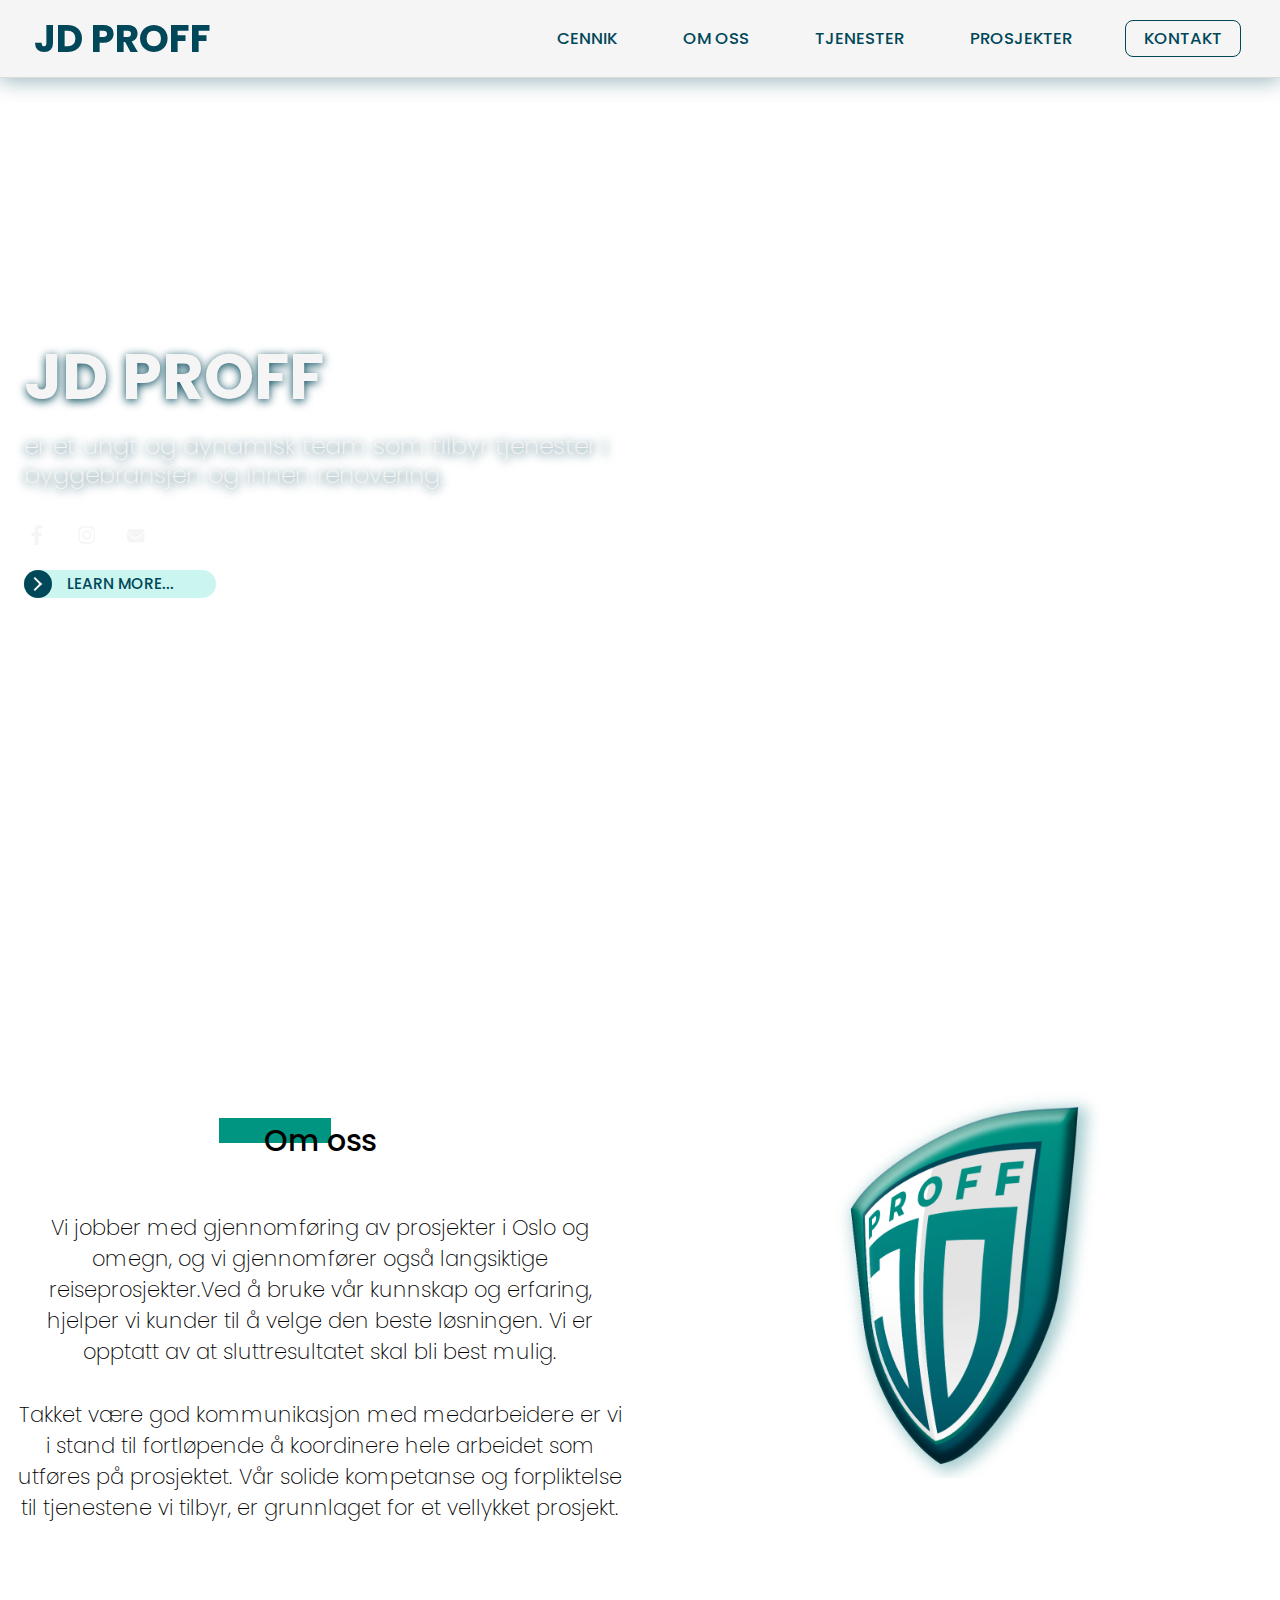
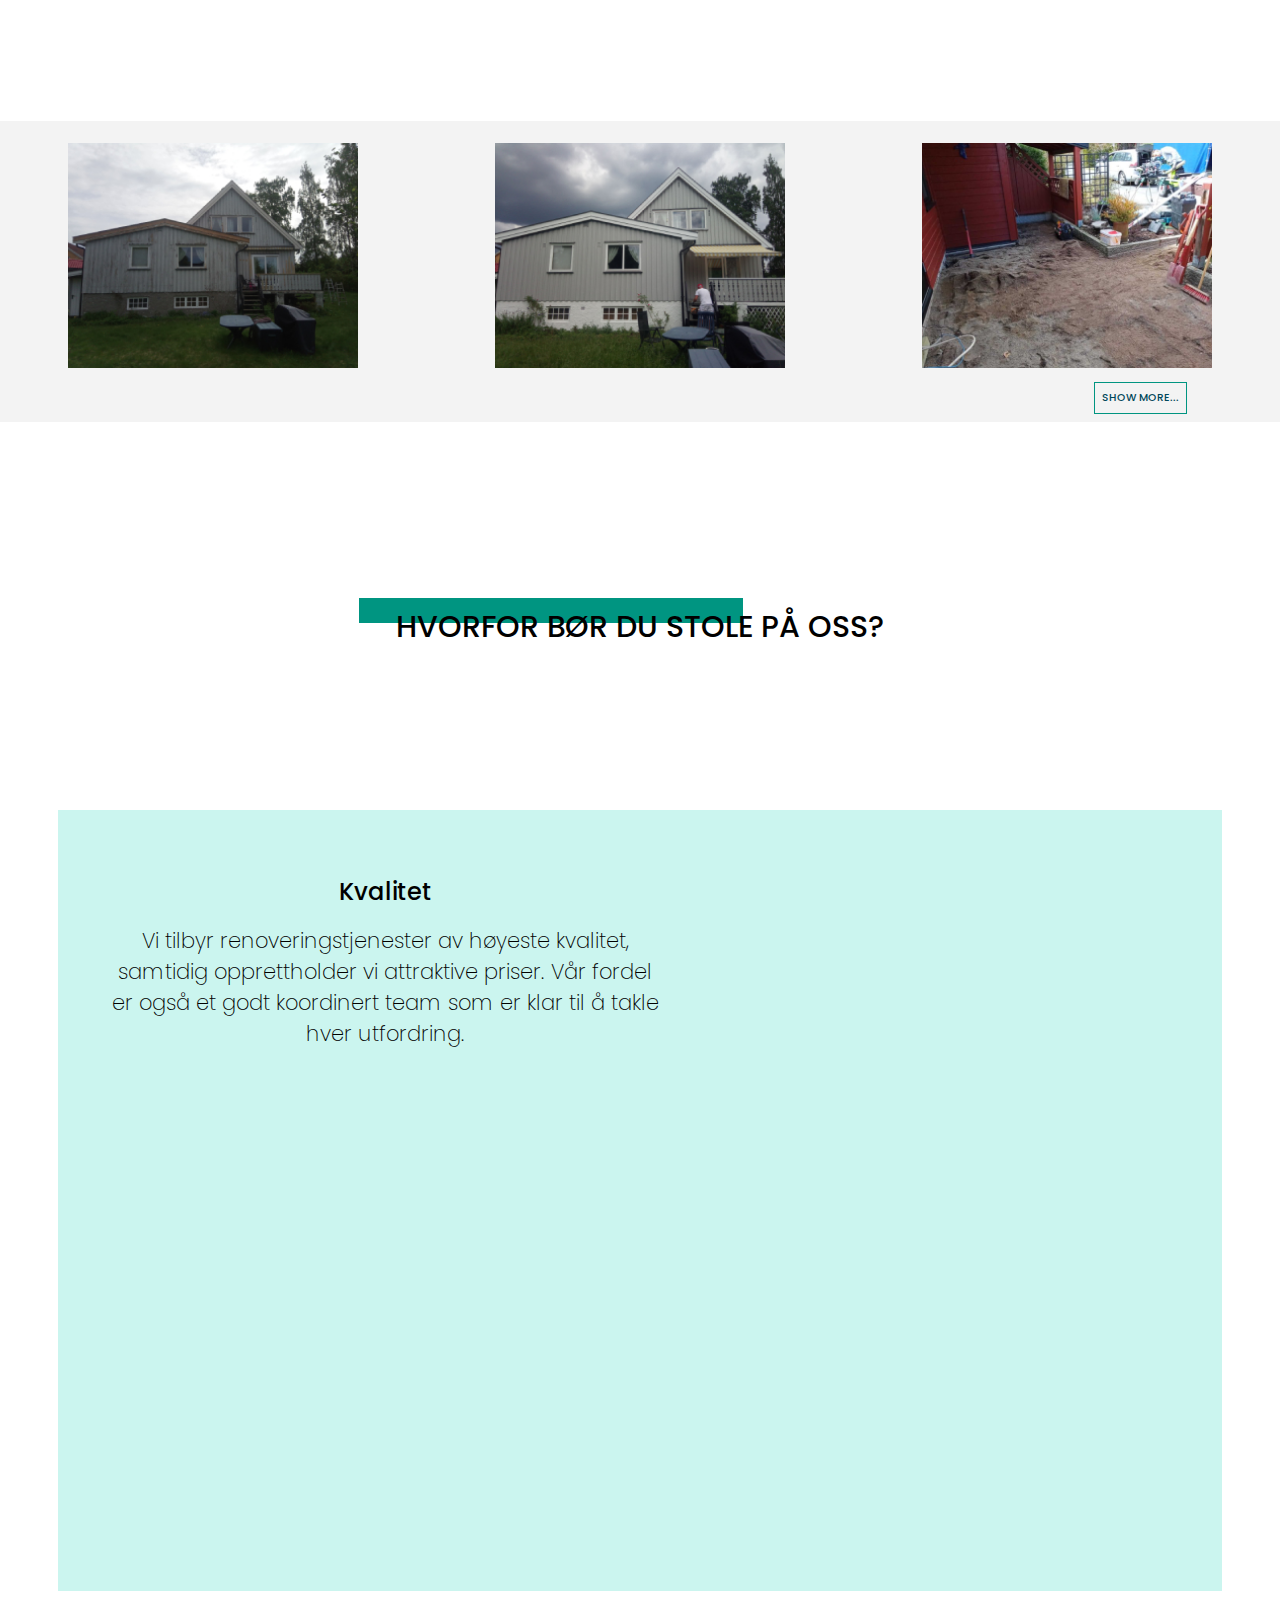
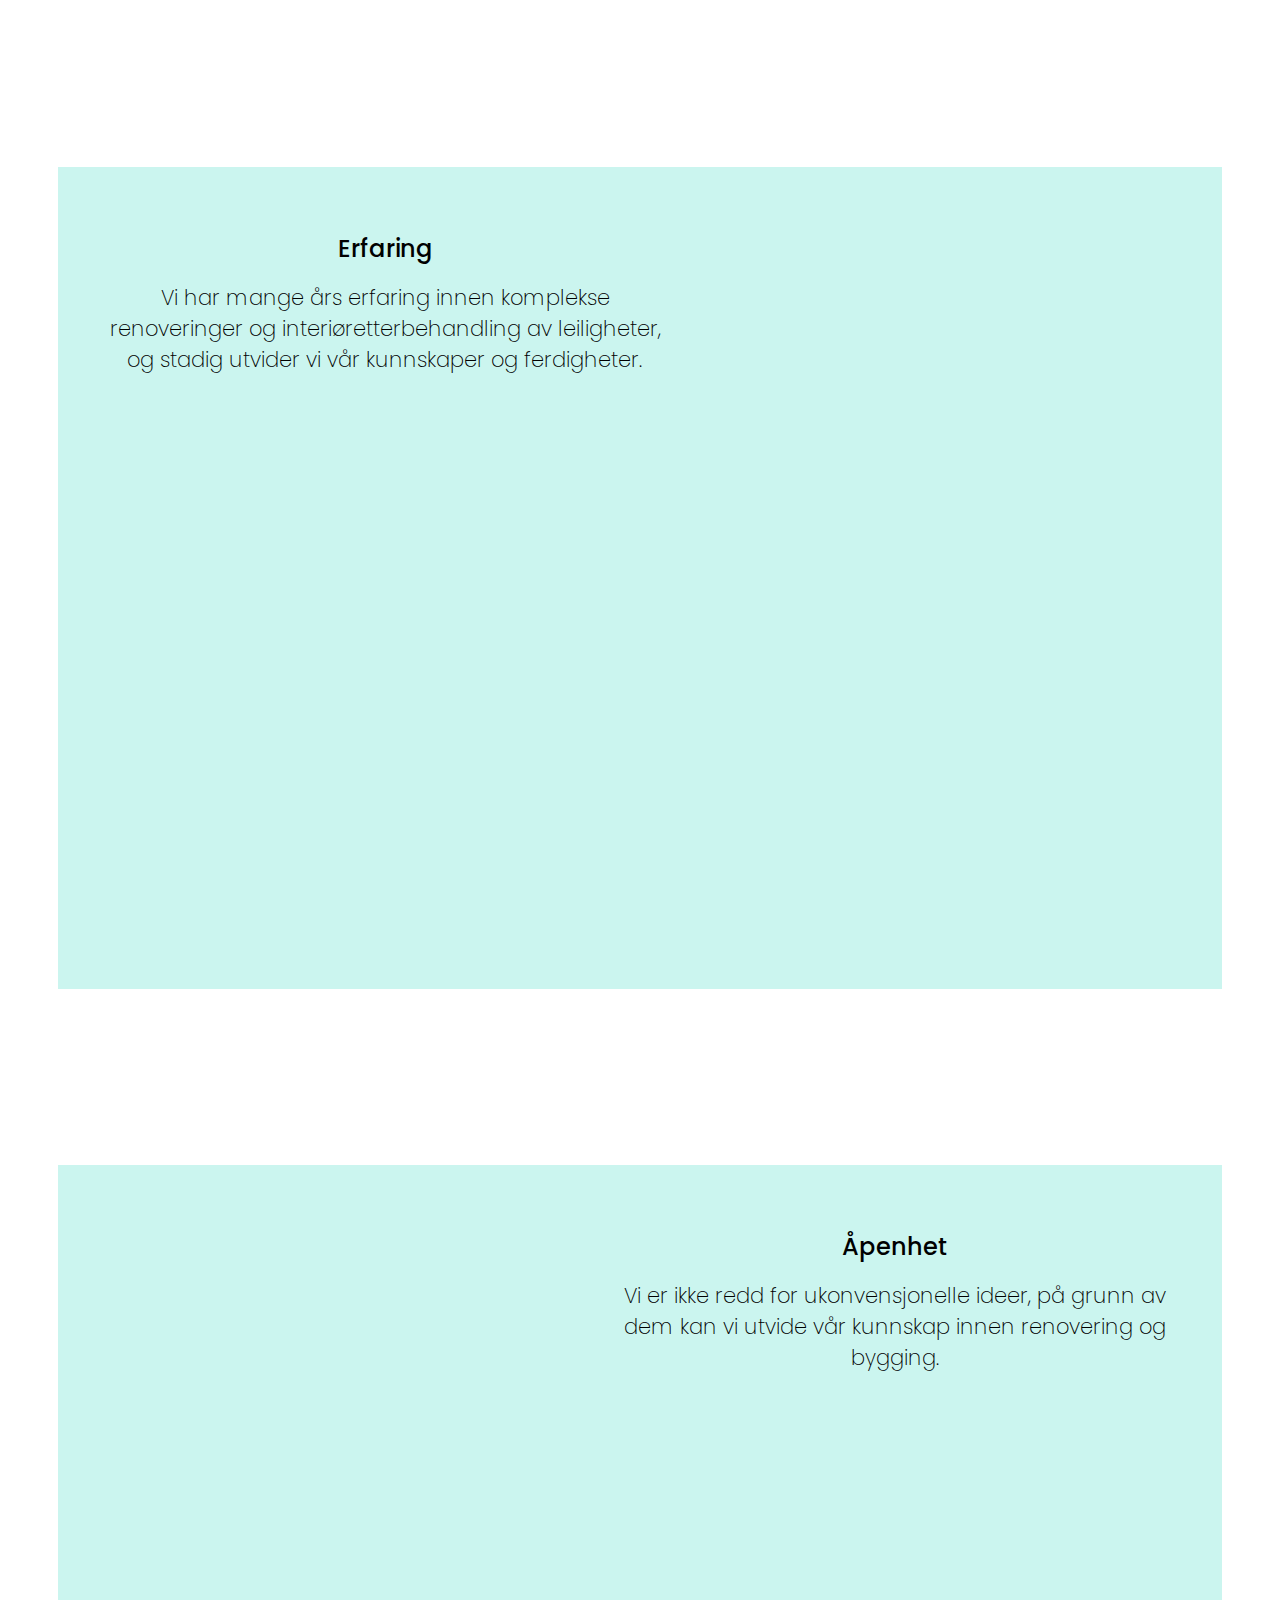
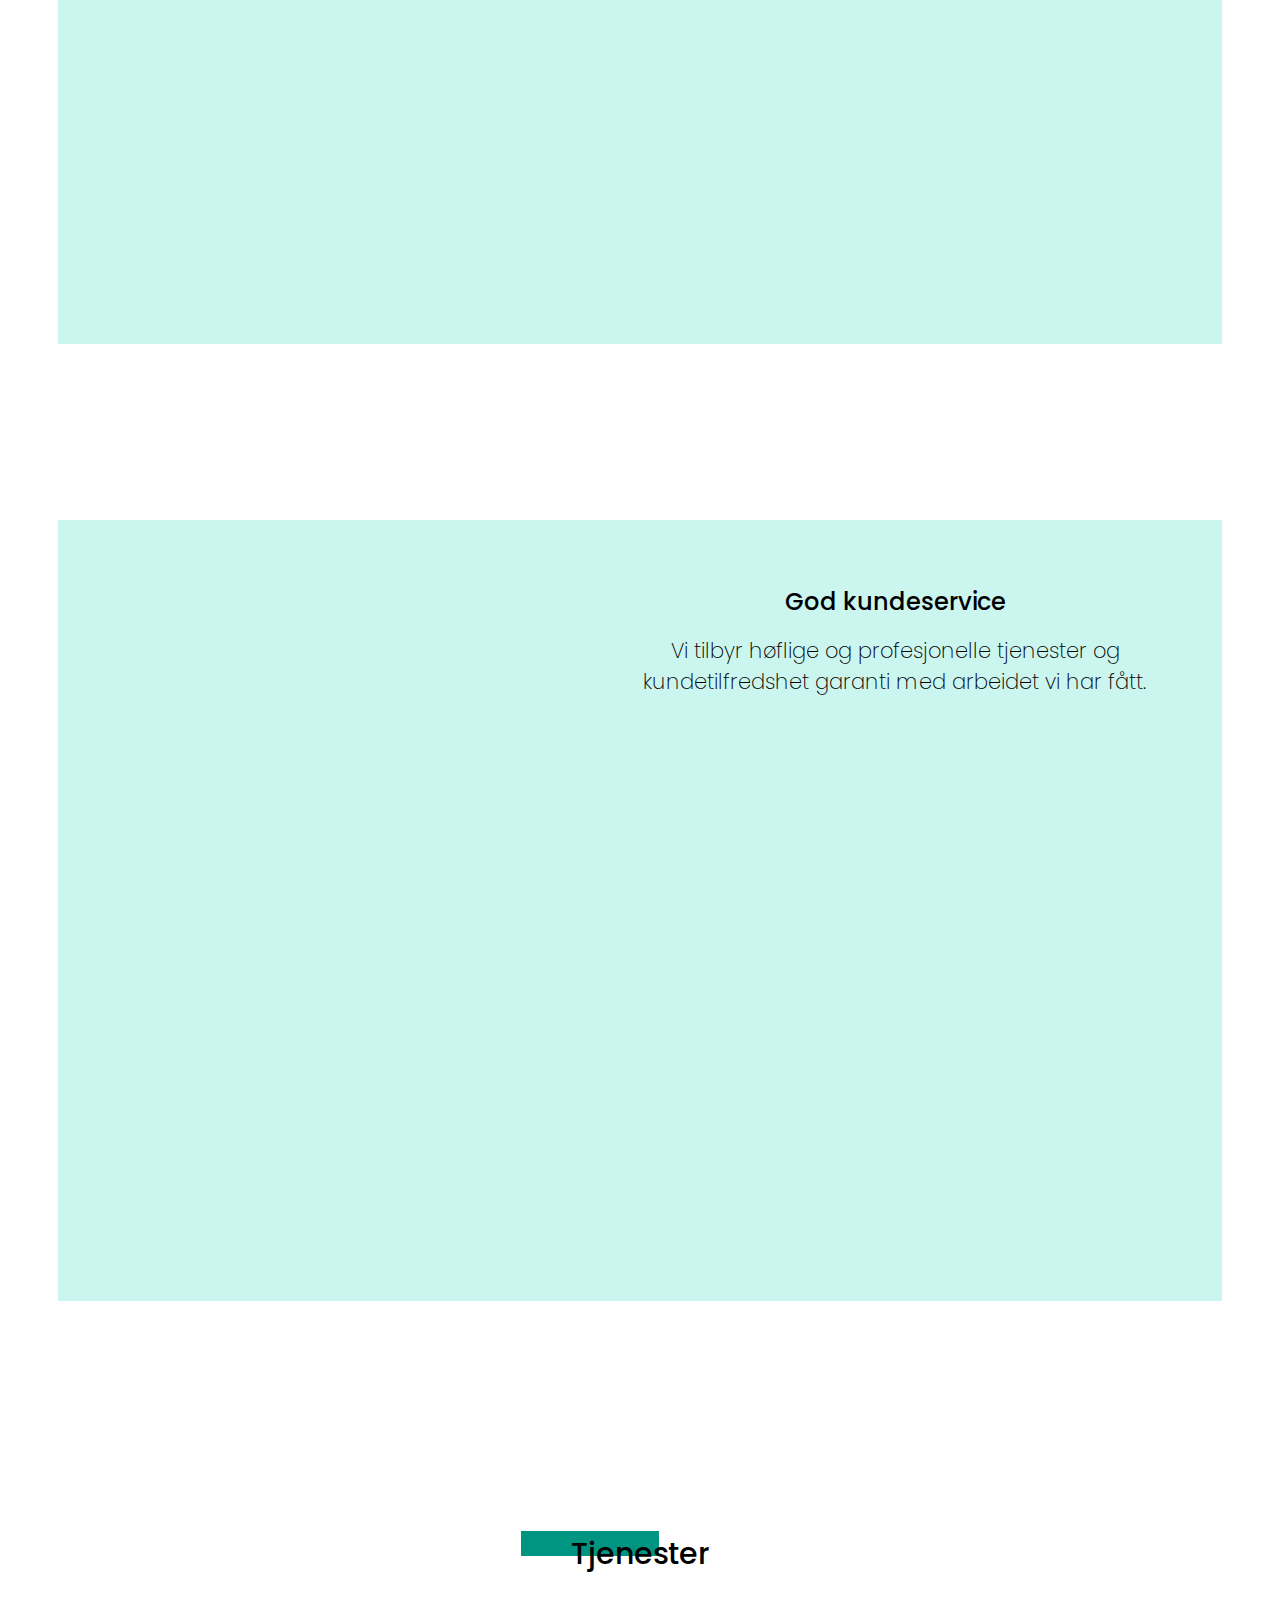
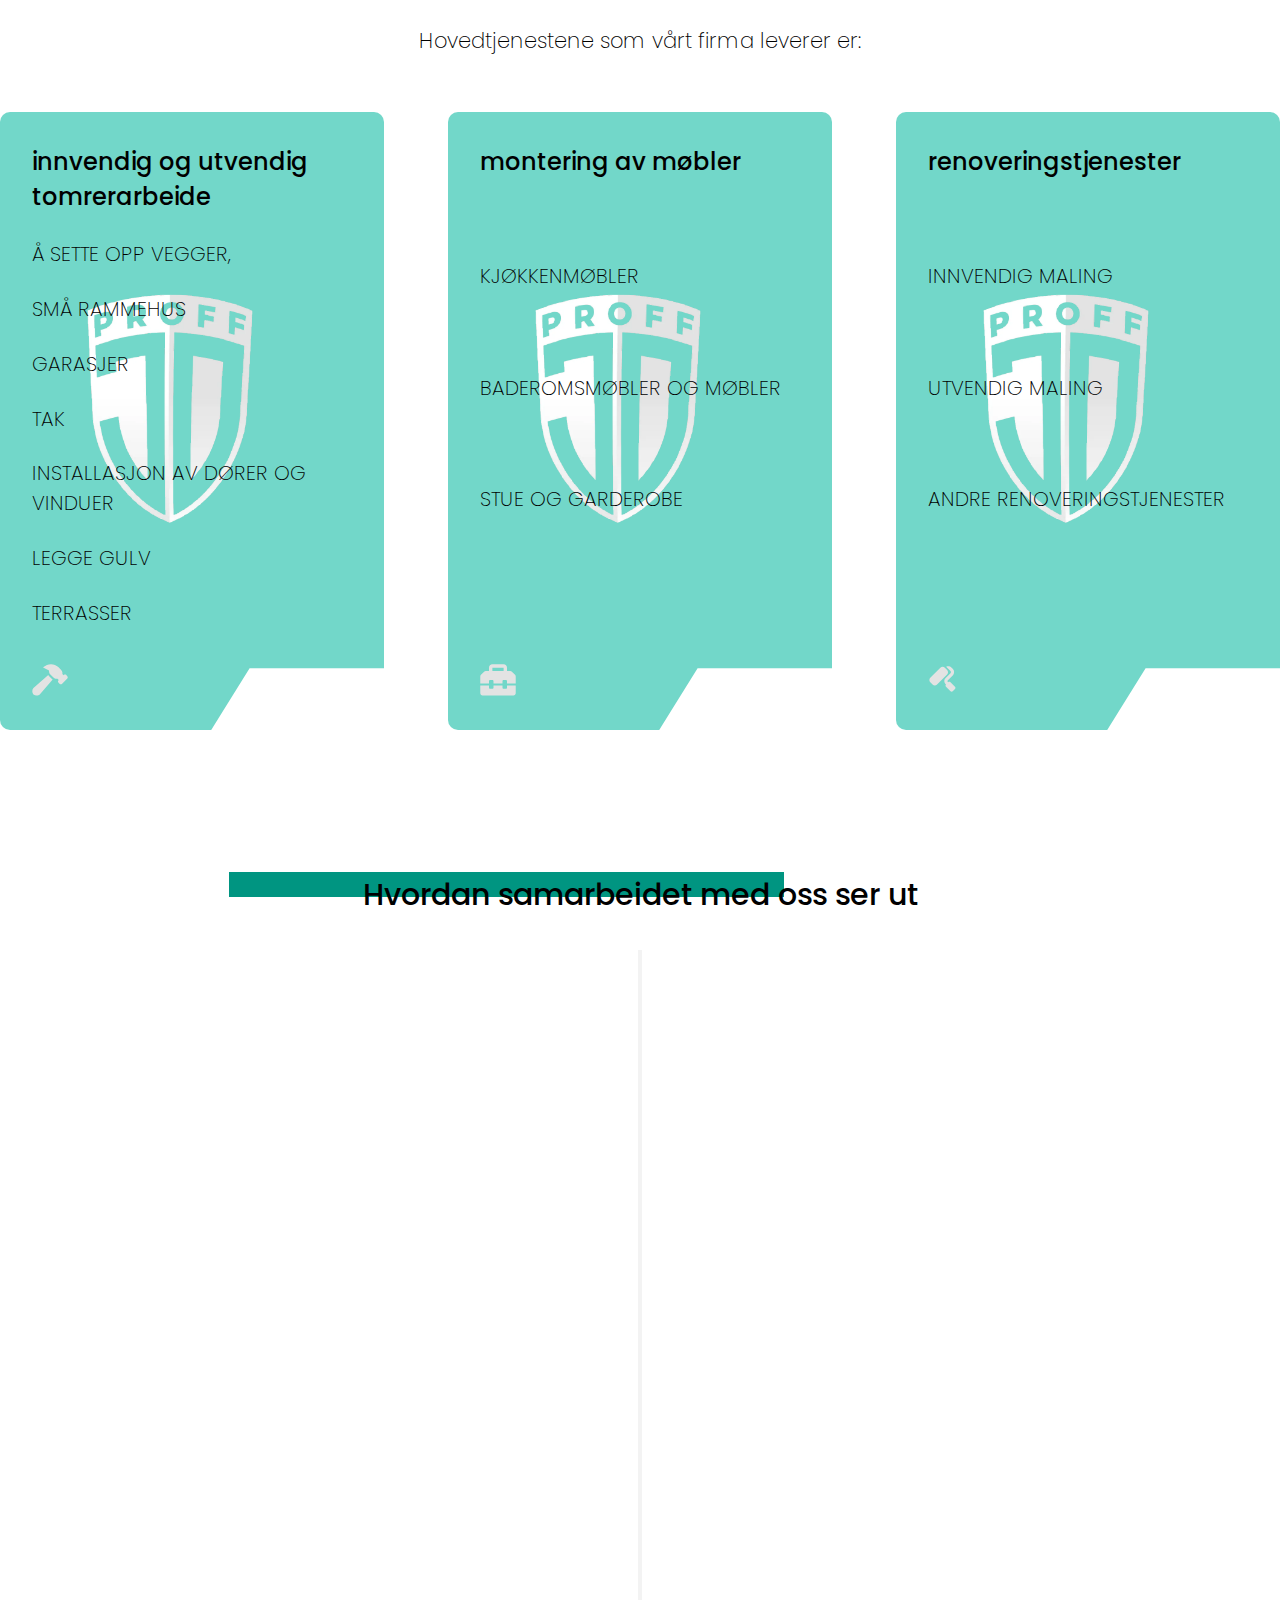
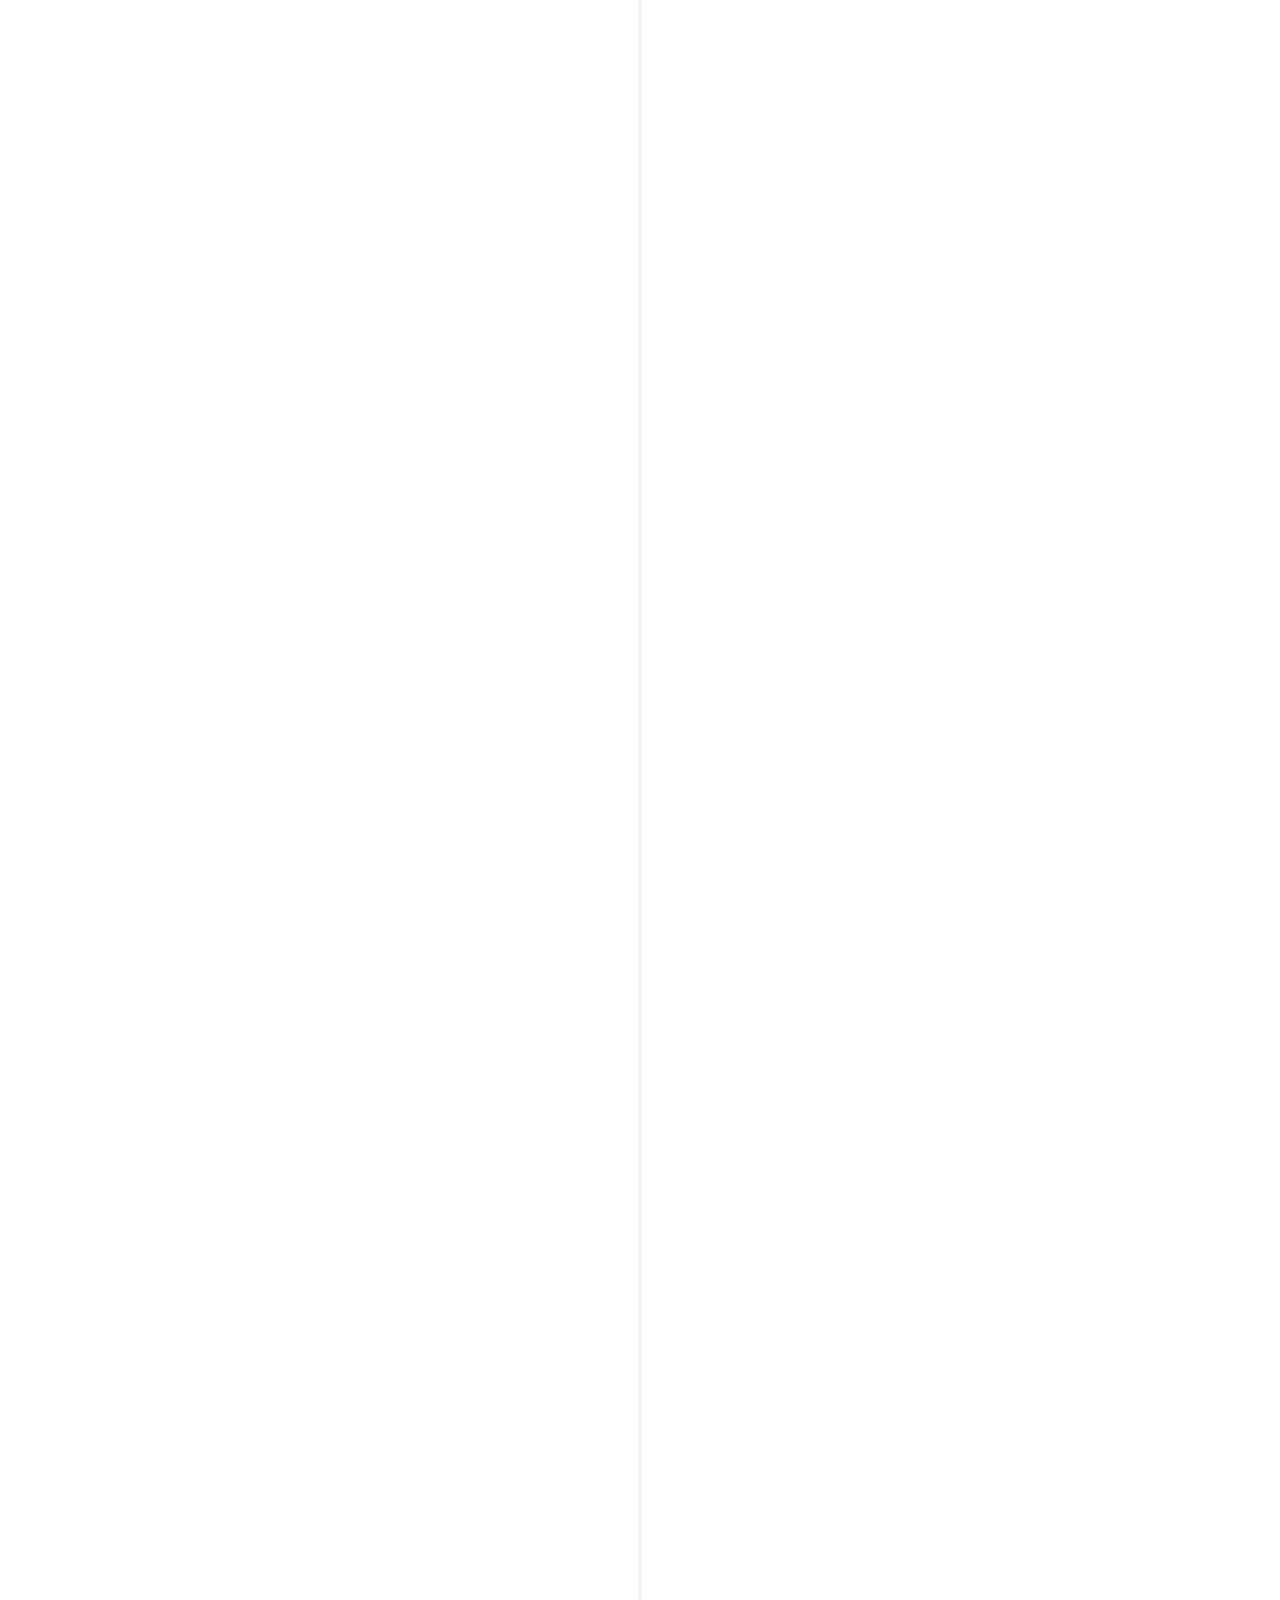
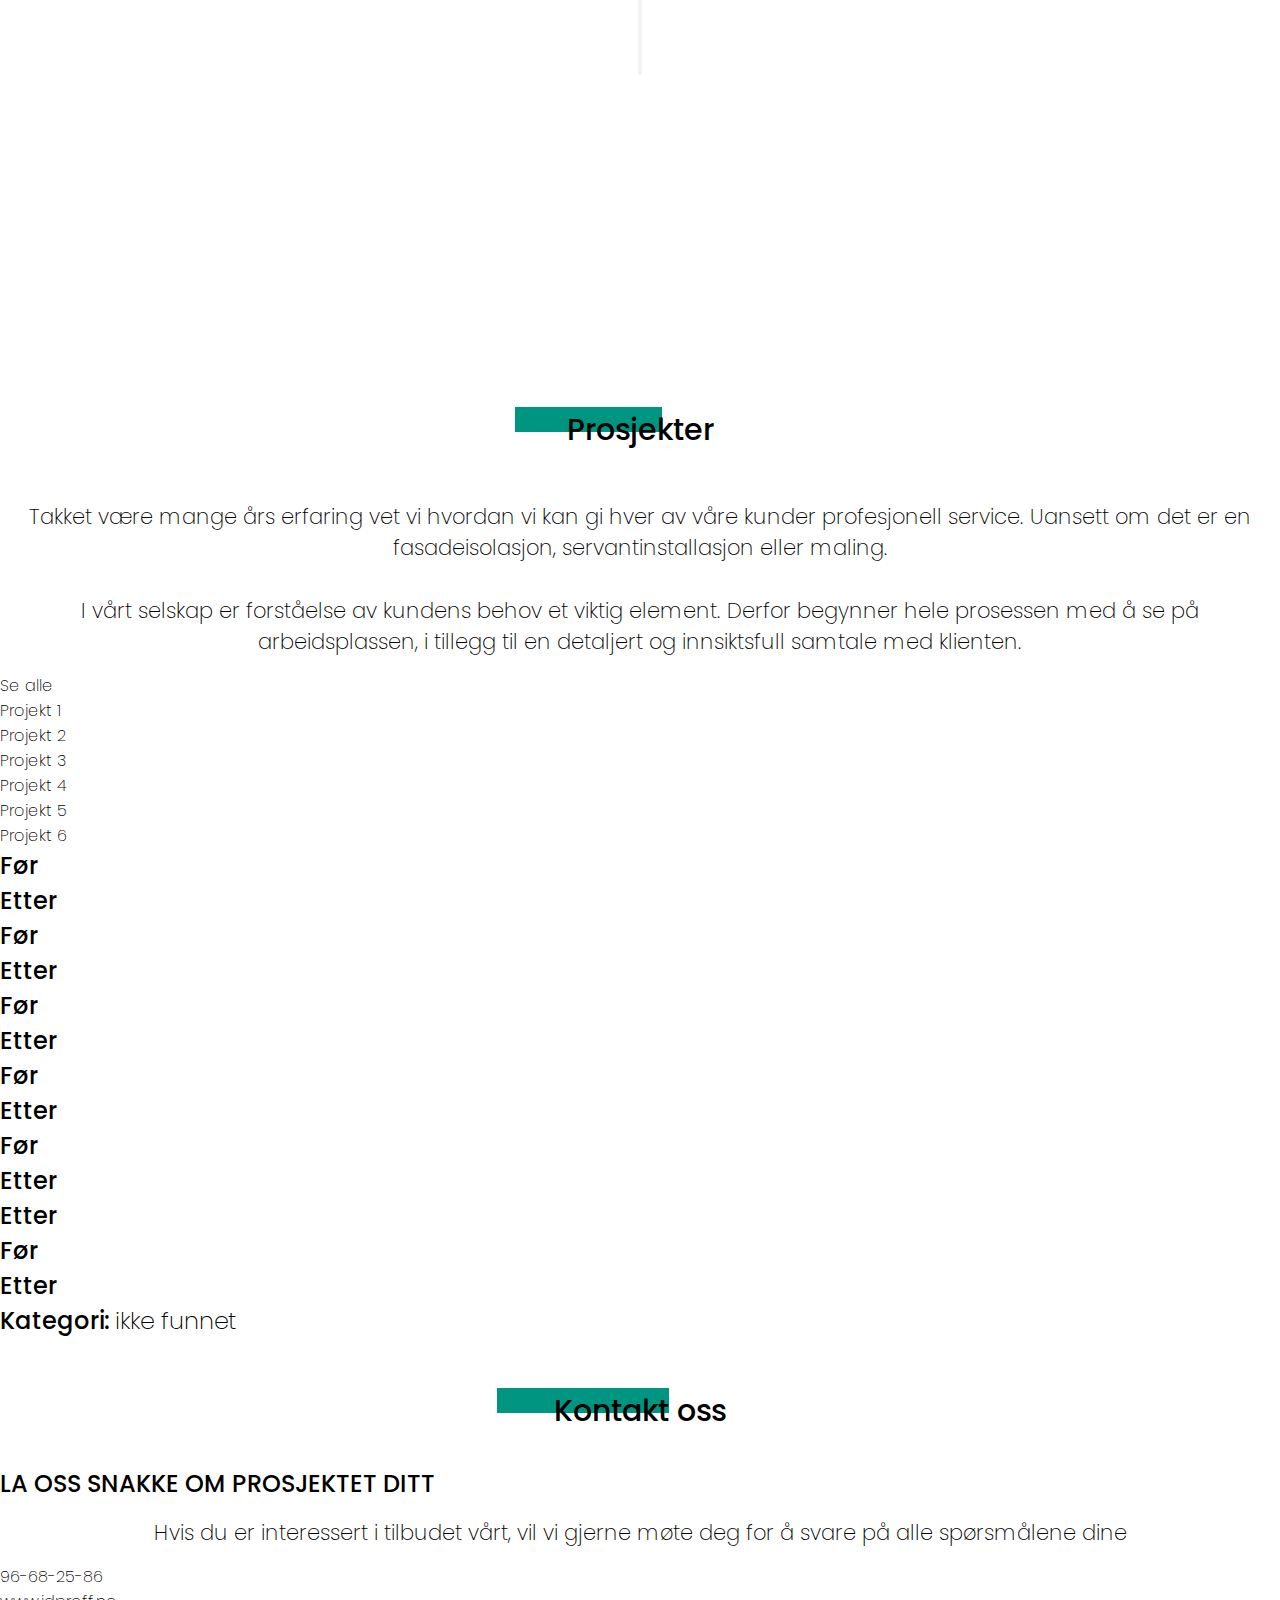
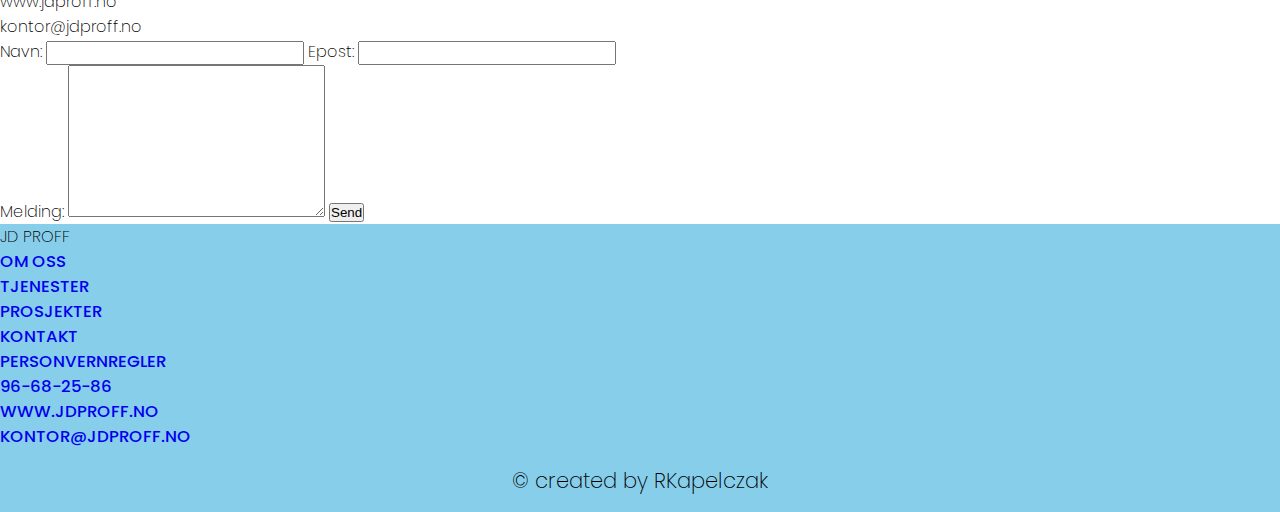
==== commit 45d281a9: "done next section - timeline" ====
--- a/index.html
+++ b/index.html
@@ -12,7 +12,7 @@
     <link rel="preconnect" href="https://fonts.googleapis.com">
     <link rel="preconnect" href="https://fonts.gstatic.com" crossorigin>
     <link href="https://fonts.googleapis.com/css2?family=Poppins:wght@100;200;300;400;500;700&display=swap"
-    rel="stylesheet">
+        rel="stylesheet">
 
 
 
@@ -347,11 +347,20 @@
             <section class="steps  wrapper-style">
                 <h2 data-text="Hvordan samarbeidet med oss ​​ser ut" class="steps__text  title-heading">Hvordan
                     samarbeidet med oss ​​ser ut</h2>
-                <div class="steps__timeline">
-                    <header class="steps__heading">
-                        <a href="#0" data-tab-target="#one"
-                            class="steps__timeline-icon steps__timeline-icon--active"><svg class="svg-icon" width="36"
-                                height="36" viewBox="0 0 512 512" fill="none" xmlns="http://www.w3.org/2000/svg">
+                <ul class="steps__timeline">
+                    <li data-tab-content="steps" class="steps__heading steps__heading--right">
+                        <div class="steps__content steps__content--right">
+                            <span class="steps__subtitle ">Steg første</span>
+                            <h3>Kontakt oss</h3>
+                            <p class="steps__text-paragraf steps__text-paragraf--right">Kontakt oss via søknadsskjemaet
+                                nederst på siden
+                                eller
+                                ring <a href="tel:966 82 586">966 82 586</a>.
+                            </p>
+                        </div>
+                        <div class="steps__svg steps__svg--right">
+                            <svg class="svg-icon" width="36" height="36" viewBox="0 0 512 512" fill="none"
+                                xmlns="http://www.w3.org/2000/svg">
                                 <path
                                     d="M508.2 387L485.95 487.8C482.684 502.05 470.16 505.02 455.49 505.02C203.2 505 3 308.8 3 56.5C3 41.84 12.969 29.3 27.22 26.05L125.02 2.80003C139.7 -0.601973 154.7 7.01803 160.8 20.92L207.32 129.42C212.758 142.2 209.09 157.09 198.34 165.87L144.5 207.1C178.48 276.32 232.76 332.6 302 366.6L346.08 312.8C354.768 302.02 369.77 298.29 382.55 303.825L490.05 350.335C503.1 357.2 511.6 372.4 508.2 387Z"
                                     stroke="#999999" stroke-width="10" />
@@ -361,77 +370,87 @@
                                     </clipPath>
                                 </defs>
                             </svg>
-                        </a>
-                        <h3 class="steps__subtitle ">Steg første</h3>
-                        <h4>Kontakt oss</h4>
-                        <p class=" steps__text-paragraf ">Kontakt oss via søknadsskjemaet nederst på siden
-                            eller
-                            ring 966 82 586.
-                        </p>
-                    </header>
-                    <header class="steps__heading">
-                        <a href="#0" data-tab-target="#two" class="steps__timeline-icon"><svg class="svg-icon"
-                                width="36" height="36" viewBox="0 0 640 512" fill="none"
+                        </div>
+                    </li>
+                    <li data-tab-content="steps" class="steps__heading steps__heading--left">
+                        <div class="steps__content steps__content--left">
+                            <span class="steps__subtitle">Steg andre</span>
+                            <h3>Ordne detaljene</h3>
+                            <p class="steps__text-paragraf steps__text-paragraf--left">Vi gjennomfører forskjellige
+                                prosjekter, så vi
+                                ønsker å
+                                se arbeidsplassen så snart som mulig og
+                                planlegge prosjektet i samsvar med klientens forventninger.</p>
+                        </div>
+                        <div class="steps__svg steps__svg--left">
+                            <svg class="svg-icon" width="36" height="36" viewBox="0 0 640 512" fill="none"
                                 xmlns="http://www.w3.org/2000/svg">
                                 <path
                                     d="M513 163C557.18 163 593 127.18 593 83C593 38.82 557.2 3 513 3C468.82 3 433 38.82 433 83C433 127.18 468.8 163 513 163ZM129 163C173.18 163 209 127.18 209 83C209 38.82 173.2 3 129 3C84.82 3 49 38.82 49 83C49 127.18 84.82 163 129 163ZM319.9 320C377.31 320 424 276.44 424 219C424 161.56 377.46 115 320.9 115C263.49 115 217.8 161.56 217.8 219C216.9 276.4 262.5 320 319.9 320ZM368 400C368 384.242 371.029 369.304 375.762 355.144C376.182 353.885 375.303 352.536 373.987 352.364C372.636 352.187 371.305 352 369.9 352H270.1C191.6 352 128 411.7 128 485.3C128 500.1 140.7 506 156.4 506H416.798C418.689 506 419.539 503.596 418.097 502.373C387.601 476.494 368 443.444 368 400ZM184.9 219C184.9 214.012 185.723 209.249 186.343 204.429C186.447 203.62 186.042 202.83 185.319 202.454C174.73 196.951 163.14 195 150.9 195H92.08C43.44 195 4 236.8 4 288.3C4 298.6 10.887 304 20.62 304H212.769C214.478 304 215.408 301.985 214.33 300.659C195.629 277.631 184.9 251.134 184.9 219ZM544.9 195H490.06C477.762 195 466.129 197.803 455.498 202.638C454.719 202.992 454.264 203.812 454.371 204.66C454.972 209.423 455.8 214.087 455.8 219C455.8 238.126 451.336 256.014 443.981 272.388C443.171 274.192 445.189 276.11 446.948 275.205C466.552 265.118 488.449 259 512 259C554.158 259 583.817 274.502 610 303.336C610.381 303.756 610.924 304 611.491 304H614.356C624.1 304 633 298.6 633 288.3C633 236.8 593.6 195 544.9 195ZM618.239 366.928C618.15 366.775 618.073 366.614 618.02 366.445C612.984 350.535 604.451 336.016 593.35 323.99C591.676 322.129 588.883 321.664 586.651 322.967L568.703 333.332C567.97 333.755 567.052 333.669 566.399 333.132C558.924 326.976 550.462 322.074 541.363 318.699C540.567 318.403 540.031 317.649 540.031 316.801V298.1C540.031 295.586 538.17 293.354 535.75 292.887C519.358 289.202 502.593 289.256 486.911 292.778C486.595 292.849 486.3 292.995 486.063 293.216C484.627 294.559 483.1 296.626 483.1 298.1V315.924C483.1 316.772 482.564 317.526 481.768 317.821C472.668 321.195 464.201 326.098 456.73 332.256C456.078 332.793 455.161 332.879 454.429 332.458L436.39 322.09C434.251 320.787 431.458 321.252 429.693 323.113C418.523 335.213 409.963 349.823 405.033 365.823C404.289 368.335 405.312 370.94 407.453 372.149L425.416 382.615C426.141 383.038 426.523 383.868 426.388 384.697C424.842 394.228 424.842 404.041 426.389 413.582C426.523 414.41 426.141 415.24 425.416 415.662L407.453 426.129C405.219 427.338 404.289 429.945 405.033 432.457C409.965 448.467 418.523 462.977 429.693 475.167C431.459 477.03 434.16 477.495 436.39 476.192L454.429 465.824C455.162 465.403 456.078 465.489 456.729 466.026C464.204 472.182 472.669 477.085 481.768 480.46C482.564 480.756 483.1 481.51 483.1 482.358V497.182C483.1 499.696 484.87 501.928 487.288 502.393C503.948 506.116 520.788 506.022 536.608 502.393C539.028 501.928 540.889 499.696 540.889 497.182V482.359C540.889 481.51 541.426 480.756 542.221 480.461C551.32 477.089 559.786 472.185 567.257 466.028C567.91 465.49 568.828 465.405 569.561 465.828L587.509 476.192C589.65 477.495 592.534 477.03 594.208 475.167C605.378 463.067 613.938 448.467 618.958 432.457C619.702 429.945 618.681 427.338 616.446 426.129L598.495 415.669C597.764 415.243 597.382 414.404 597.524 413.571C599.146 404.045 599.146 394.233 597.524 384.707C597.382 383.874 597.764 383.035 598.495 382.609L616.119 372.339C616.335 372.214 616.575 372.137 616.816 372.069C618.741 371.524 619.556 369.214 618.239 366.928ZM512 432C494.33 432 480 417.67 480 400C480 382.33 494.33 368 512 368C529.67 368 544 382.33 544 400C544 417.7 529.7 432 512 432Z"
                                     stroke="#999999" stroke-width="10" />
-                            </svg></a>
-                        <h3 class="steps__subtitle">Steg andre</h3>
-                        <h4>Ordne detaljene</h4>
-                        <p class="steps__text-paragraf">Vi gjennomfører forskjellige prosjekter, så vi
-                            ønsker å
-                            se arbeidsplassen så snart som mulig og
-                            planlegge prosjektet i samsvar med klientens forventninger.</p>
-                    </header>
-                    <header class="steps__heading">
-                        <a href="#0" data-tab-target="#three" class="steps__timeline-icon"><svg class="svg-icon"
-                                width="36" height="36" viewBox="0 0 640 512" fill="none"
+                            </svg>
+                        </div>
+                    </li>
+                    <li data-tab-content="steps" class="steps__heading steps__heading--right">
+                        <div class="steps__content steps__content--right">
+                            <span class="steps__subtitle">Steg tredje</span>
+                            <h3>Prisoversikt</h3>
+                            <p class="steps__text-paragraf steps__text-paragraf--right">Prisen avhenger av
+                                forventningene
+                                og
+                                materialvalget
+                                og
+                                blir etablert individuelt etter konsultasjon
+                                med klienten.</p>
+                        </div>
+                        <div class="steps__svg steps__svg--right">
+                            <svg class="svg-icon" width="36" height="36" viewBox="0 0 640 512" fill="none"
                                 xmlns="http://www.w3.org/2000/svg">
                                 <path
                                     d="M416 176C416 78.8 325.9 3 211 3C96.1 3 3.00002 81.8 3.00002 179C3.00002 218.57 18.62 254.96 44.67 284.4C28.28 317.16 5.44002 341.72 5.08002 342.08C2.98002 344.285 2.41002 347.555 3.63902 350.434C4.90002 353.3 4.60202 352 7.66002 352C46.01 352 81.42 343.88 106.4 330.96C137.2 346.1 169.8 352 208 352C322.9 352 416 273.2 416 176ZM272.8 221.3C269.2 242.2 253.4 255.1 231 260.7V271C231 282.03 222.047 291 211 291C199.953 291 191 282.031 191 271V260.2C182.318 258.278 173.7 255.477 165.94 252.688L161.674 251.188C151.3 247.5 145.8 236.1 149.5 225.7C153.188 215.29 164.61 209.89 175.02 213.48L179.489 215.105C187.333 217.917 196.209 221.105 203.149 222.136C216.8 224.3 232 222.3 233.4 214.5C234.3 209.4 234.8 206.6 205.5 198.2L199.7 196.5C182.37 191.406 141.78 179.5 149.18 136.66C152.8 115.8 168.6 101.76 191 96.99V87C191 75.97 199.953 67 211 67C222.047 67 231 75.969 231 87V97.63C236.453 98.825 242.34 100.419 249.56 102.903C260 106.5 265.5 117.9 261.9 128.4C258.3 138.8 246.8 144.3 236.4 140.7C230.541 138.669 224.4 136.7 218.81 135.856C205.2 133.8 189.1 135.7 188.6 143.5C187.8 147.1 187.3 151.2 210.1 158.2L216.5 159.8C238.8 166.1 280.3 178 272.8 221.3ZM594.6 438.7C619.8 408.9 635 371.6 635 331C635 233.8 554 160 448 160C447.686 160 447.381 160.041 447.066 160.043C447.5 165.3 448 170.6 448 176C448 274.62 368.32 357.2 261.9 378.5C282.7 455.1 352.1 507 443 507C476.69 507 508.32 498.992 535.85 485.02C560.2 497 591.1 507 627.3 507C630.359 507 633.06 505.275 634.32 502.395C635.549 499.516 634.978 496.247 632.879 494.041C632.6 493.7 610.9 470.3 594.6 438.7Z"
                                     stroke="#999999" stroke-width="10" />
-                            </svg></a>
-                        <h3 class="steps__subtitle">Steg tredje</h3>
-                        <h4>Prisoversikt</h4>
-                        <p class="steps__text-paragraf">Prisen avhenger av forventningene og materialvalget
-                            og
-                            blir etablert individuelt etter konsultasjon
-                            med klienten.</p>
-                    </header>
-                    <header class="steps__heading">
-                        <a href="#0" data-tab-target="#four" class="steps__timeline-icon"><svg class="svg-icon"
-                                width="36" height="36" viewBox="0 0 518 518" fill="none"
+                            </svg>
+                        </div>
+                    </li>
+                    <li data-tab-content="steps" class="steps__heading steps__heading--left">
+                        <div class="steps__content steps__content--left">
+                            <span class="steps__subtitle">Steg fjerde</span>
+                            <h3>Utførelse</h3>
+                            <p class="steps__text-paragraf steps__text-paragraf--left">Vi fokuserer på profesjonalitet,
+                                nøyaktighet og
+                                pålitelighet i gjennomføringen av våre bestillinger.
+                                Etter planlegging av prosjektet prøver vi å starte arbeidet så snart som mulig,
+                                så
+                                kan vi fullføre det på
+                                kortest mulig tid.</p>
+                        </div>
+                        <div class="steps__svg steps__svg--left">
+                            <svg class="svg-icon" width="36" height="36" viewBox="0 0 518 518" fill="none"
                                 xmlns="http://www.w3.org/2000/svg">
                                 <path
                                     d="M334.8 227.102C363.09 227.102 389.68 238.092 409.66 258.072L429.25 277.662C469.26 259.922 500.5 224.362 510.87 181.012C516.595 157.092 516.21 133.932 511.085 112.612C508.472 101.732 494.655 98.1015 486.745 106.008L417.845 174.908H342.245V100.202L411.145 31.3015C419.057 23.3895 415.42 9.57153 404.541 6.96153C383.221 1.83653 360.061 1.45153 336.141 7.17633C280.841 20.4063 237.751 67.3963 228.941 123.576C227.5 131.902 227.2 140.002 227.3 148.002L310.08 230.862C318.2 228.102 326.5 227.102 334.8 227.102ZM387 281.602C363.84 258.442 329.43 254.032 301.61 267.702L194.1 161.002V98.9915L67 3.00153L3 66.1015L99 193.202L161.04 193.209L267.74 299.809C254.07 327.629 258.489 362.039 281.65 385.199L398.65 502.299C413.27 516.799 436.86 516.799 451.36 502.298L504.11 449.548C518.61 435.048 518.61 411.468 504.108 396.838L387 281.602ZM230.9 310.002L171.7 250.902L22.8 399.802C-3.57 426.172 -3.57 468.882 22.8 495.252C35.96 508.402 53.21 515.002 70.5 515.002C87.79 515.002 105.04 508.41 118.22 495.222L237.32 376.122C228.5 355.302 225.6 332.402 230.9 310.002ZM67 475.002C53.75 475.002 43 464.252 43 451.002C43 437.742 53.75 427.002 67 427.002C80.25 427.002 91 437.702 91 451.002C91 464.302 80.25 475.002 67 475.002Z"
                                     stroke="#999999" stroke-width="10" />
-                            </svg></a>
-                        <h3 class="steps__subtitle">Steg fjerde</h3>
-                        <h4>Utførelse</h4>
-                        <p class="steps__text-paragraf">Vi fokuserer på profesjonalitet, nøyaktighet og
-                            pålitelighet i gjennomføringen av våre bestillinger.
-                            Etter planlegging av prosjektet prøver vi å starte arbeidet så snart som mulig,
-                            så
-                            kan vi fullføre det på
-                            kortest mulig tid.</p>
-                    </header>
-                    <header class="steps__heading">
-                        <a href="#0" data-tab-target="#five" class="steps__timeline-icon"><svg class="svg-icon"
-                                width="36" height="36" viewBox="0 0 512 512" fill="none"
+                            </svg>
+                        </div>
+                    </li>
+                    <li data-tab-content="steps" class="steps__heading steps__heading--last">
+                        <div class="steps__content steps__content--last">
+                            <span class="steps__subtitle">Steg femte</span>
+                            <h3>Kundesmil</h3>
+                            <p class="steps__text-paragraf">Vi håper at kundene våre skal være fornøyd med
+                                samarbeidet med oss og setter pris på vårt
+                                engasjement og profesjonalitet.</p>
+                        </div>
+                        <div class="steps__svg">
+                            <svg class="svg-icon" width="36" height="36" viewBox="0 0 512 512" fill="none"
                                 xmlns="http://www.w3.org/2000/svg">
                                 <path
                                     d="M10 256C10 114.6 114.6 10 256 10C397.4 10 502 114.6 502 256C502 397.4 397.4 502 256 502C114.6 502 10 397.4 10 256ZM164.1 325.5C158.3 318.8 148.2 318.1 141.5 323.9C134.8 329.7 134.1 339.8 139.9 346.5C162.1 372.1 200.9 400 255.1 400C311.1 400 349.8 372.1 372.1 346.5C377.9 339.8 377.2 329.7 370.5 323.9C363.8 318.1 353.7 318.8 347.9 325.5C329.9 346.2 299.4 368 255.1 368C212.6 368 182 346.2 164.1 325.5ZM176.4 176C158.7 176 144.4 190.3 144.4 208C144.4 225.7 158.7 240 176.4 240C194 240 208.4 225.7 208.4 208C208.4 190.3 194 176 176.4 176ZM300.8 233.6C318.4 210.1 353.6 210.1 371.2 233.6C376.5 240.7 386.5 242.1 393.6 236.8C400.7 231.5 402.1 221.5 396.8 214.4C366.4 173.9 305.6 173.9 275.2 214.4C269.9 221.5 271.3 231.5 278.4 236.8C285.5 242.1 295.5 240.7 300.8 233.6Z"
                                     stroke="#999999" stroke-width="10" />
                             </svg>
-                        </a>
-                        <h3 class="steps__subtitle">Steg femte</h3>
-                        <h4>Kundesmil</h4>
-                        <p class="steps__text-paragraf">Vi håper at kundene våre skal være fornøyd med
-                            samarbeidet med oss og setter pris på vårt
-                            engasjement og profesjonalitet.</p>
-                    </header>
-                </div>
+                        </div>
+                    </li>
+                </ul>
                 <!-- <div class="steps__timeline-item">
                             <div class="steps__container-word">
                                 <div class="steps__word steps__word--active" id="one" data-tab-content>
@@ -675,8 +694,8 @@
         </div>
     </footer>
     </div>
+    <script src="js/main.js"></script>
     <script src="js/parallax.js"></script>
-    <script src="js/main.js"></script>
 </body>
 
 </html>--- a/src/css/style.css
+++ b/src/css/style.css
@@ -71,13 +71,13 @@
 }
 
 p {
-  font-size: clamp(1.09375rem, 2.1vw, 1.3125rem);
+  font-size: clamp(1.03125rem, 2vw, 1.3125rem);
   padding: 1rem;
   text-align: center;
 }
 
 a {
-  font-size: clamp(0.8125rem, 1vw, 1.0625rem);
+  font-size: clamp(0.8125rem, 1.3vw, 1.125rem);
   font-weight: 500;
   text-transform: uppercase;
 }
@@ -107,6 +107,11 @@
 .services__list {
   font-size: clamp(1rem, 2.1vw, 1.25rem);
   text-transform: uppercase;
+}
+
+.steps__subtitle {
+  font-size: clamp(1rem, 2.4vw, 1.25rem);
+  font-weight: 400;
 }
 
 .title-heading {
@@ -1068,6 +1073,16 @@
           transform: translate3d(0, -25%, 0);
 }
 
+.fade-bounce-in {
+  -webkit-transition: opacity 0.5s ease-in-out, -webkit-transform 0.5s cubic-bezier(0.32, 0.98, 0.3, 1.25);
+  transition: opacity 0.5s ease-in-out, -webkit-transform 0.5s cubic-bezier(0.32, 0.98, 0.3, 1.25);
+  transition: opacity 0.5s ease-in-out, transform 0.5s cubic-bezier(0.32, 0.98, 0.3, 1.25);
+  transition: opacity 0.5s ease-in-out, transform 0.5s cubic-bezier(0.32, 0.98, 0.3, 1.25), -webkit-transform 0.5s cubic-bezier(0.32, 0.98, 0.3, 1.25);
+  opacity: 1;
+  -webkit-transform: scale(1) translate3d(0, 0, 0);
+          transform: scale(1) translate3d(0, 0, 0);
+}
+
 .services__cards {
   display: grid;
   grid-template-rows: repeat(3, 1fr);
@@ -1109,8 +1124,7 @@
 .services__card:hover {
   background-color: #f3f3f3;
 }
-
-.svg-icon {
+.services .svg-icon {
   -ms-flex-item-align: end;
       align-self: end;
 }
@@ -1124,13 +1138,12 @@
   margin: 0 auto;
 }
 .steps__timeline {
-  background-color: tomato;
   display: grid;
   justify-items: center;
-  grid-template-columns: repeat(auto-fit, minmax(200px, 1fr));
-  grid-template-rows: repeat(auto-fill, minmax(400px, 1fr));
+  grid-template-columns: repeat(auto-fit, minmax(100px, 1fr));
+  grid-template-rows: repeat(auto-fill, minmax(150px, 1fr));
+  gap: 5.625rem 0;
   position: relative;
-  max-width: 56.25em;
 }
 .steps__timeline::before {
   content: "";
@@ -1141,28 +1154,241 @@
   -webkit-transform: translateX(-50%);
           transform: translateX(-50%);
   width: 4px;
-  background-color: skyblue;
+  background-color: #f3f3f3;
   z-index: 1;
 }
+@media (min-width: 48em) {
+  .steps__timeline {
+    gap: 11.25rem 0;
+  }
+}
 .steps__heading {
+  display: -webkit-box;
+  display: -ms-flexbox;
+  display: flex;
+  -webkit-box-orient: vertical;
+  -webkit-box-direction: normal;
+      -ms-flex-direction: column;
+          flex-direction: column;
+  -webkit-box-align: center;
+      -ms-flex-align: center;
+          align-items: center;
+  gap: 3rem;
   z-index: 2;
-  background-color: transparent;
+}
+.steps__heading:nth-of-type(1) {
+  grid-area: 1/2;
+  -webkit-box-pack: end;
+      -ms-flex-pack: end;
+          justify-content: flex-end;
+}
+.steps__heading:nth-of-type(2) {
+  grid-area: 2/2;
+}
+.steps__heading:nth-of-type(3) {
+  grid-area: 3/2;
+  -webkit-box-pack: end;
+      -ms-flex-pack: end;
+          justify-content: flex-end;
+}
+.steps__heading:nth-of-type(4) {
+  grid-area: 4/2;
+}
+.steps__heading:nth-last-child(1) {
+  grid-area: 5/1/5/4;
+  width: 50%;
+  -webkit-box-align: center;
+      -ms-flex-align: center;
+          align-items: center;
+}
+@media (min-width: 48em) {
+  .steps__heading {
+    gap: 0.75rem;
+    -webkit-box-align: baseline;
+        -ms-flex-align: baseline;
+            align-items: baseline;
+  }
+  .steps__heading:nth-of-type(1), .steps__heading:nth-of-type(2), .steps__heading:nth-of-type(3), .steps__heading:nth-of-type(4) {
+    -webkit-box-orient: horizontal;
+    -webkit-box-direction: normal;
+        -ms-flex-direction: row;
+            flex-direction: row;
+  }
+  .steps__heading:nth-of-type(1) {
+    grid-area: 1/1/1/3;
+  }
+  .steps__heading:nth-of-type(2) {
+    grid-area: 2/2/2/4;
+  }
+  .steps__heading:nth-of-type(3) {
+    grid-area: 3/1/3/3;
+  }
+  .steps__heading:nth-of-type(4) {
+    grid-area: 4/2/4/4;
+  }
+}
+.steps__heading--right > .steps__content {
+  -webkit-box-align: center;
+      -ms-flex-align: center;
+          align-items: center;
+  -webkit-box-ordinal-group: 2;
+      -ms-flex-order: 1;
+          order: 1;
+}
+@media (min-width: 48em) {
+  .steps__heading--right > .steps__content {
+    -webkit-box-align: end;
+        -ms-flex-align: end;
+            align-items: flex-end;
+    -webkit-box-ordinal-group: 1;
+        -ms-flex-order: 0;
+            order: 0;
+    margin-right: 1.5625rem;
+  }
+}
+.steps__heading--left > .steps__content {
+  -webkit-box-align: center;
+      -ms-flex-align: center;
+          align-items: center;
+  -webkit-box-ordinal-group: 2;
+      -ms-flex-order: 1;
+          order: 1;
+}
+@media (min-width: 48em) {
+  .steps__heading--left > .steps__content {
+    -webkit-box-align: start;
+        -ms-flex-align: start;
+            align-items: flex-start;
+    margin-left: 1.5625rem;
+  }
+}
+.steps__heading--last {
+  -webkit-box-orient: vertical;
+  -webkit-box-direction: normal;
+      -ms-flex-direction: column;
+          flex-direction: column;
+}
+.steps__heading--last > .steps__content {
+  -webkit-box-ordinal-group: 2;
+      -ms-flex-order: 1;
+          order: 1;
+  -webkit-box-align: center;
+      -ms-flex-align: center;
+          align-items: center;
+  margin-top: 1.5625rem;
+}
+.steps__content {
+  display: -webkit-box;
+  display: -ms-flexbox;
+  display: flex;
+  -webkit-box-orient: vertical;
+  -webkit-box-direction: normal;
+      -ms-flex-direction: column;
+          flex-direction: column;
+  position: relative;
+  width: clamp(13em, 33vw, 65em);
+  padding: 2rem 1rem;
+  background-color: white;
+  border-radius: 5%;
+  -webkit-box-shadow: 3px 3px 0px 0px #05d1b6;
+          box-shadow: 3px 3px 0px 0px #05d1b6;
+  -webkit-transform: scale(0.0001);
+          transform: scale(0.0001);
+  opacity: 0;
+}
+.steps__content--right {
+  -webkit-transform: translate3d(-100px, 0, 0);
+          transform: translate3d(-100px, 0, 0);
+}
+.steps__content--left {
+  -webkit-transform: translate3d(100px, 0, 0);
+          transform: translate3d(100px, 0, 0);
+}
+@media (min-width: 48em) {
+  .steps__content--right::after {
+    content: "";
+    position: absolute;
+    top: 1rem;
+    border: solid transparent;
+    border-right: solid #72d7c9;
+    border-width: 0.875rem;
+    right: -2.1875rem;
+    -webkit-transform: rotateZ(180deg);
+            transform: rotateZ(180deg);
+  }
+  .steps__content--left::before {
+    content: "";
+    position: absolute;
+    top: 1rem;
+    border: solid transparent;
+    border-right: solid #72d7c9;
+    border-width: 0.875rem;
+    left: -2.1875rem;
+    -webkit-transform: rotateZ(360deg);
+            transform: rotateZ(360deg);
+  }
+  .steps__content--last::after {
+    content: "";
+    position: absolute;
+    top: 1rem;
+    border: solid transparent;
+    border-right: solid #72d7c9;
+    border-width: 0.875rem;
+    top: -1rem;
+    -webkit-transform: rotateZ(90deg);
+            transform: rotateZ(90deg);
+  }
+}
+.steps__text-paragraf {
+  padding: 1rem 0;
+}
+.steps__text-paragraf--right > a {
+  font-size: inherit;
+  color: inherit;
+  -webkit-transition: color 0.4s cubic-bezier(0.08, 0.8, 0.53, 1.03);
+  transition: color 0.4s cubic-bezier(0.08, 0.8, 0.53, 1.03);
+}
+.steps__text-paragraf--right > a:hover {
+  color: #05d1b6;
+}
+@media (min-width: 48em) {
+  .steps__text-paragraf--left {
+    text-align: start;
+  }
+  .steps__text-paragraf--right {
+    text-align: end;
+  }
+}
+.steps__svg {
   text-align: center;
-}
-.steps__heading:nth-of-type(1) {
-  grid-area: 1/1;
-}
-.steps__heading:nth-of-type(2) {
-  grid-area: 1/3;
-}
-.steps__heading:nth-of-type(3) {
-  grid-area: 2/1;
-}
-.steps__heading:nth-of-type(4) {
-  grid-area: 2/3;
-}
-.steps__heading:nth-of-type(5) {
-  grid-area: 3/2;
+  height: 50px;
+  width: 50px;
+  background-color: #72d7c9;
+  opacity: 0;
+}
+.steps__svg--right {
+  -webkit-transform: translate3d(100px, 0, 0);
+          transform: translate3d(100px, 0, 0);
+}
+.steps__svg--left {
+  -webkit-transform: translate3d(-100px, 0, 0);
+          transform: translate3d(-100px, 0, 0);
+}
+.steps__svg > svg {
+  height: 100%;
+}
+.steps__svg > svg > path {
+  fill: white;
+}
+
+.fade-bounce-in {
+  -webkit-transition: opacity 0.5s ease-in-out, -webkit-transform 0.5s cubic-bezier(0.32, 0.98, 0.3, 1.25);
+  transition: opacity 0.5s ease-in-out, -webkit-transform 0.5s cubic-bezier(0.32, 0.98, 0.3, 1.25);
+  transition: opacity 0.5s ease-in-out, transform 0.5s cubic-bezier(0.32, 0.98, 0.3, 1.25);
+  transition: opacity 0.5s ease-in-out, transform 0.5s cubic-bezier(0.32, 0.98, 0.3, 1.25), -webkit-transform 0.5s cubic-bezier(0.32, 0.98, 0.3, 1.25);
+  opacity: 1;
+  -webkit-transform: scale(1) translate3d(0, 0, 0);
+          transform: scale(1) translate3d(0, 0, 0);
 }
 
 .main {
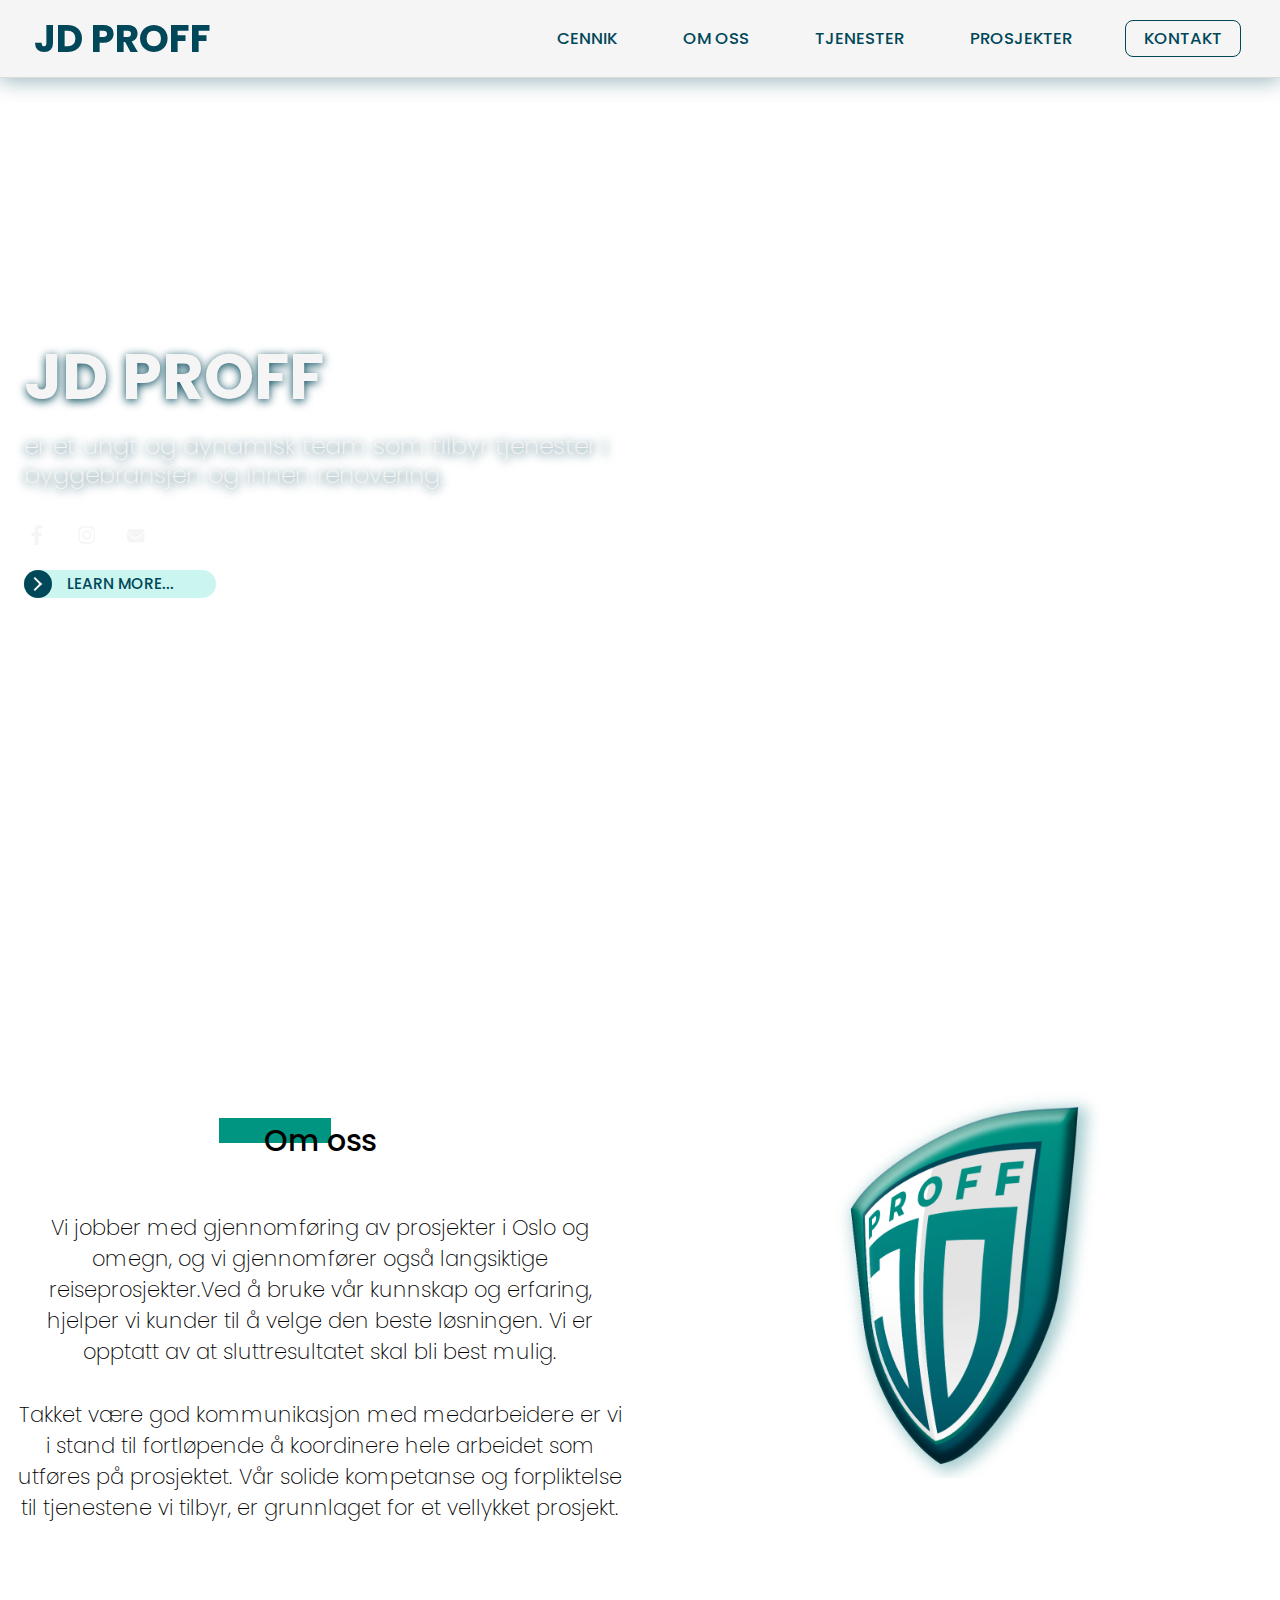
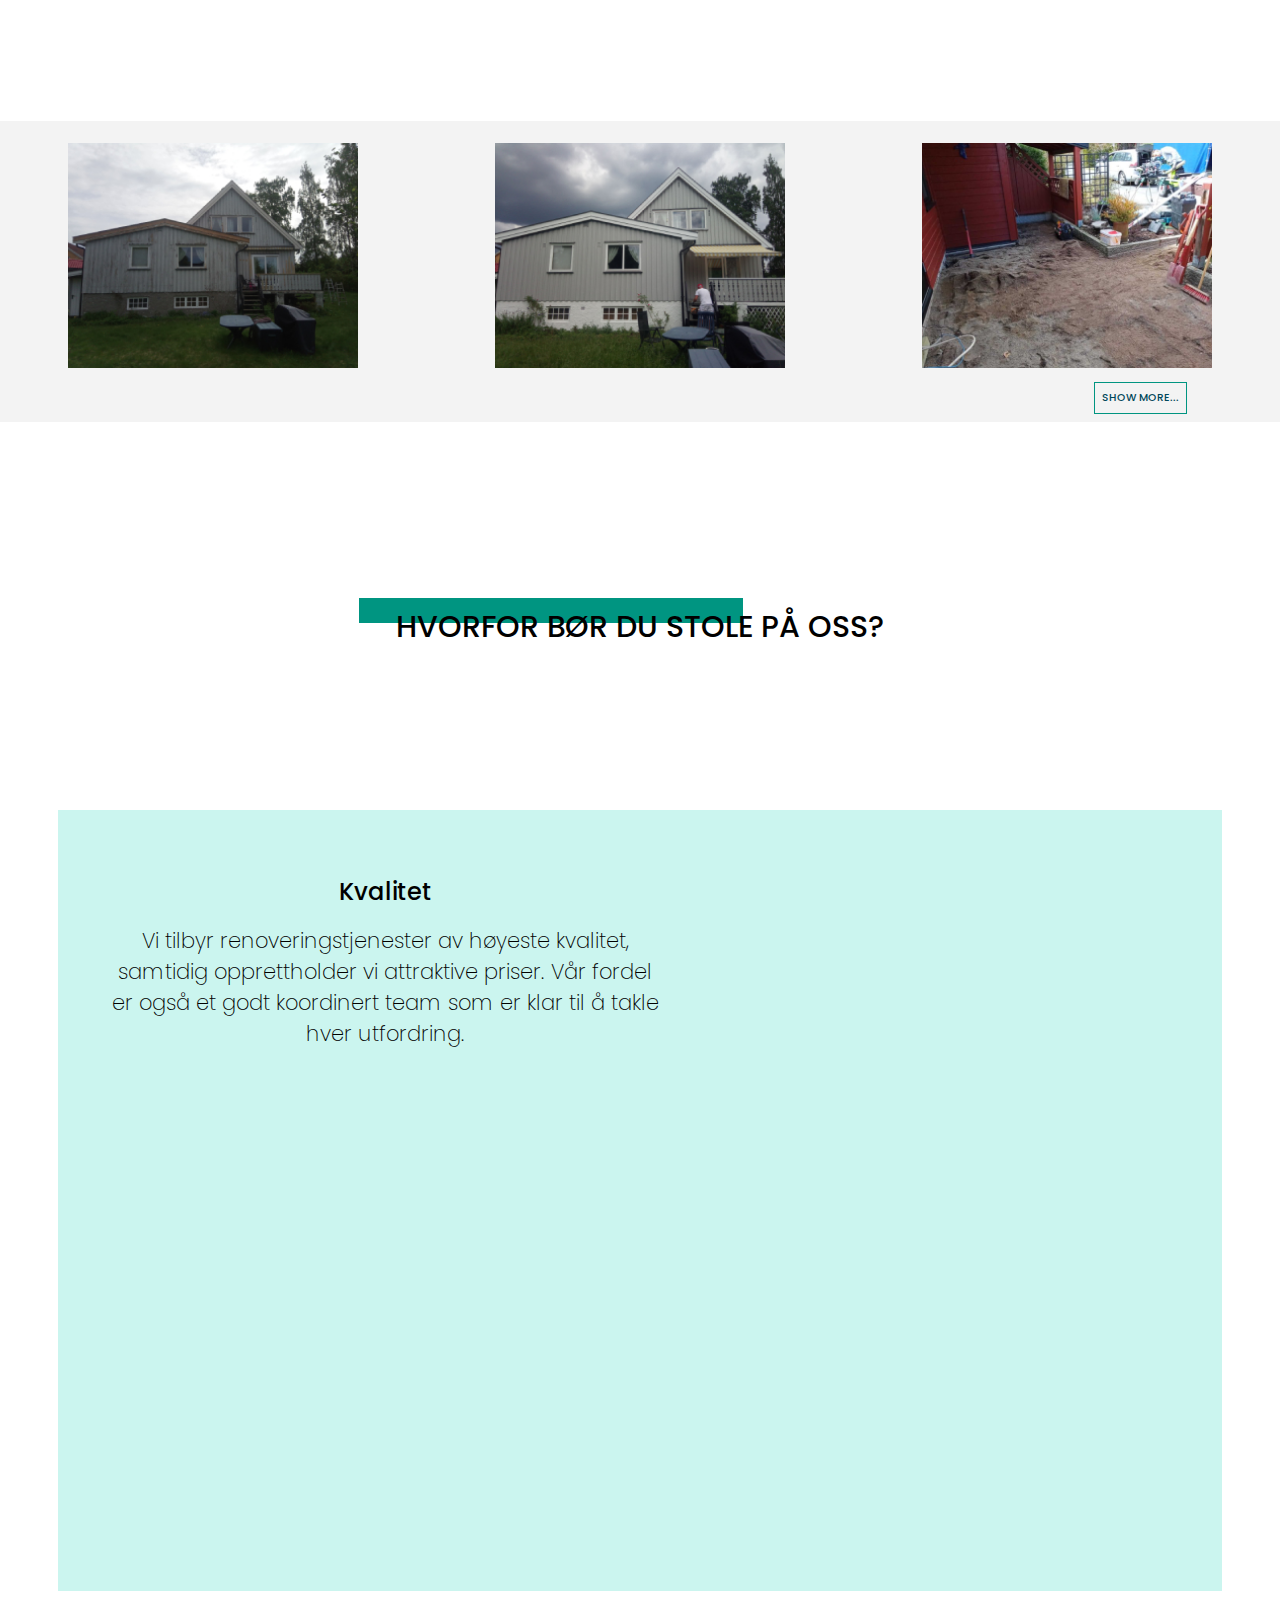
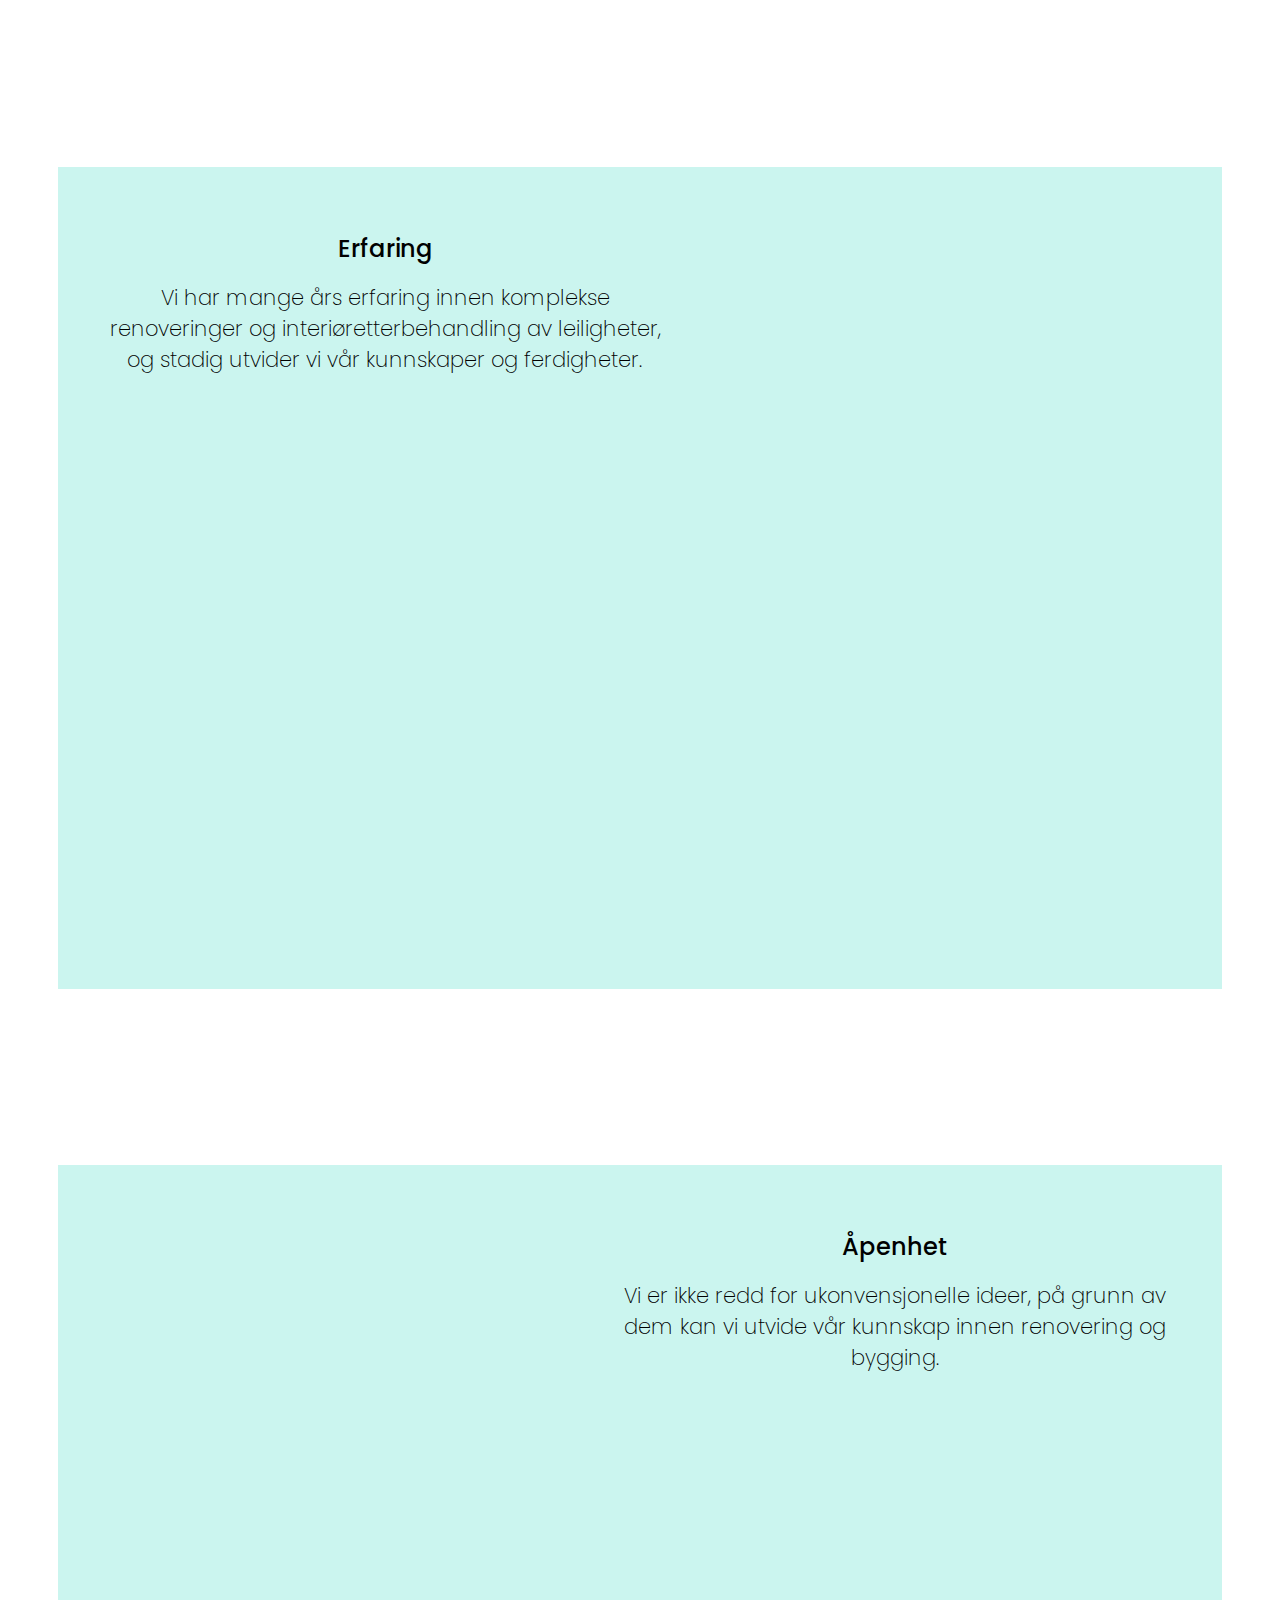
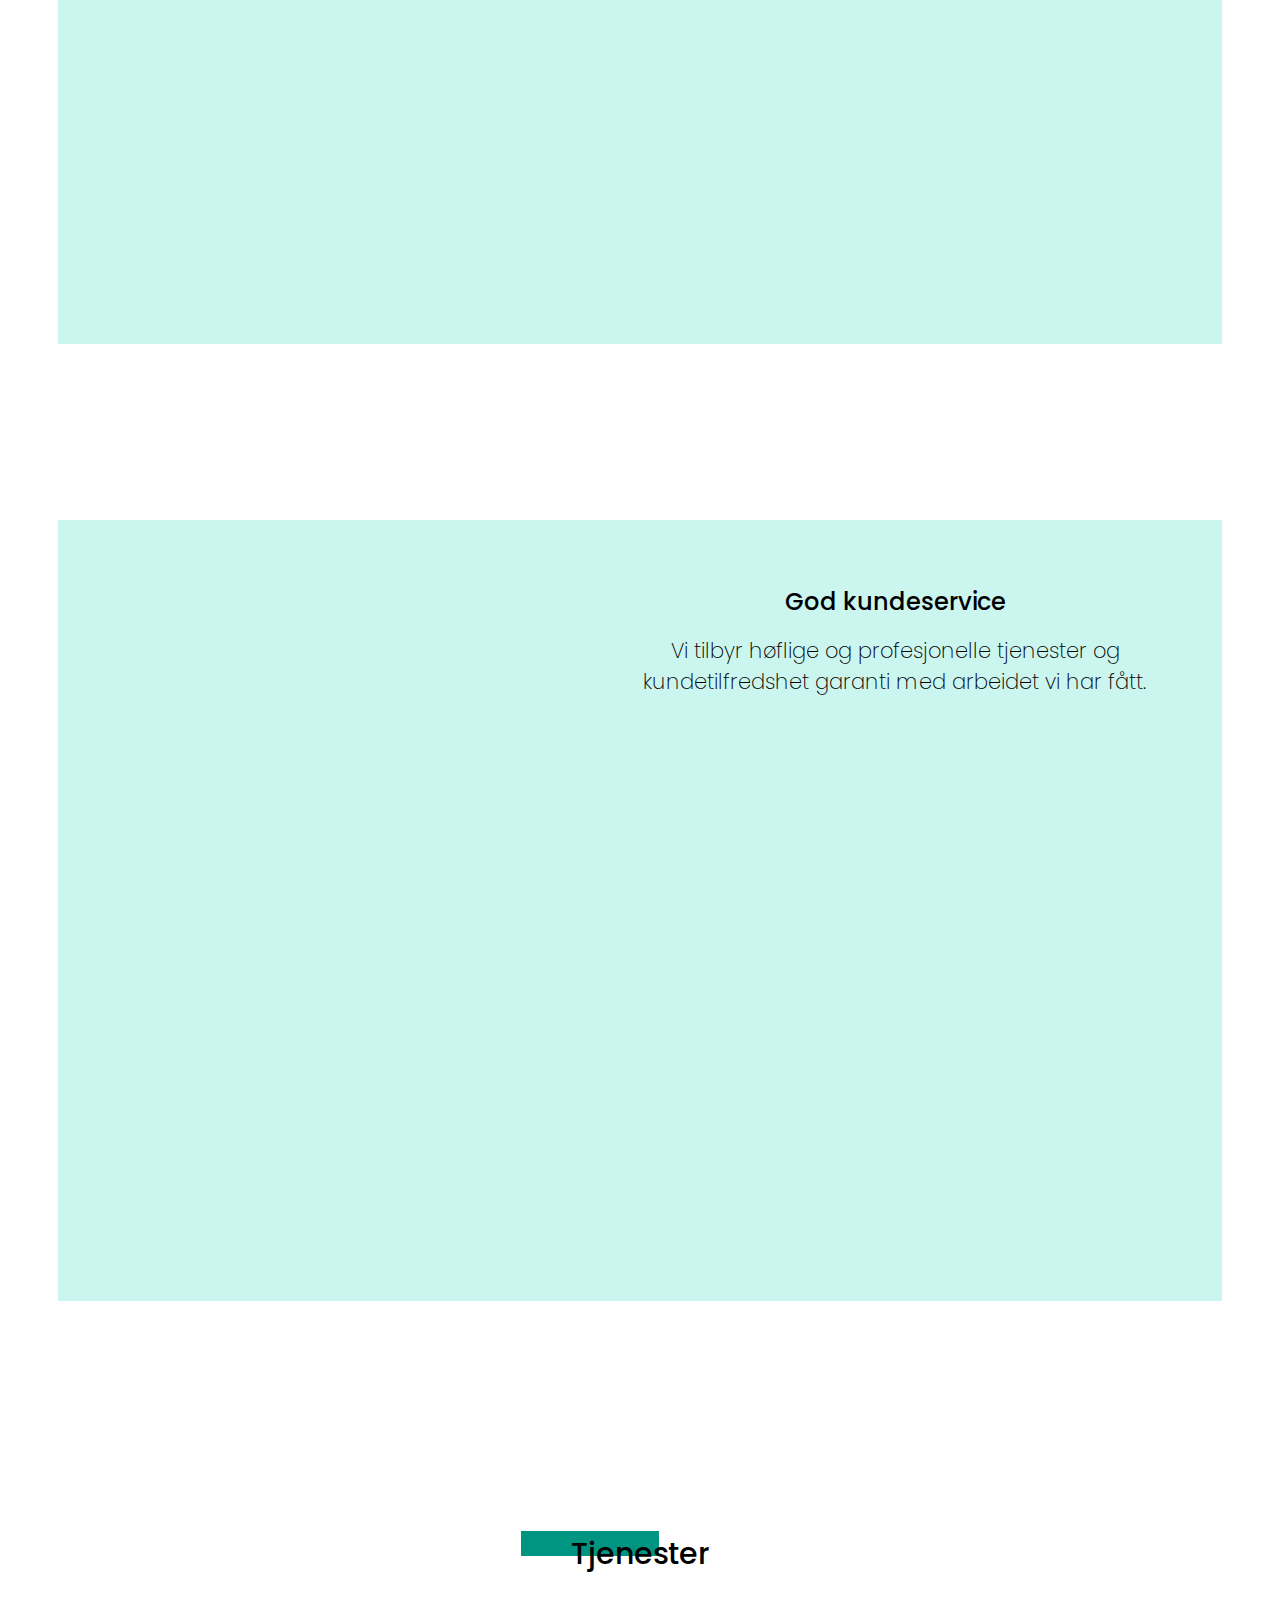
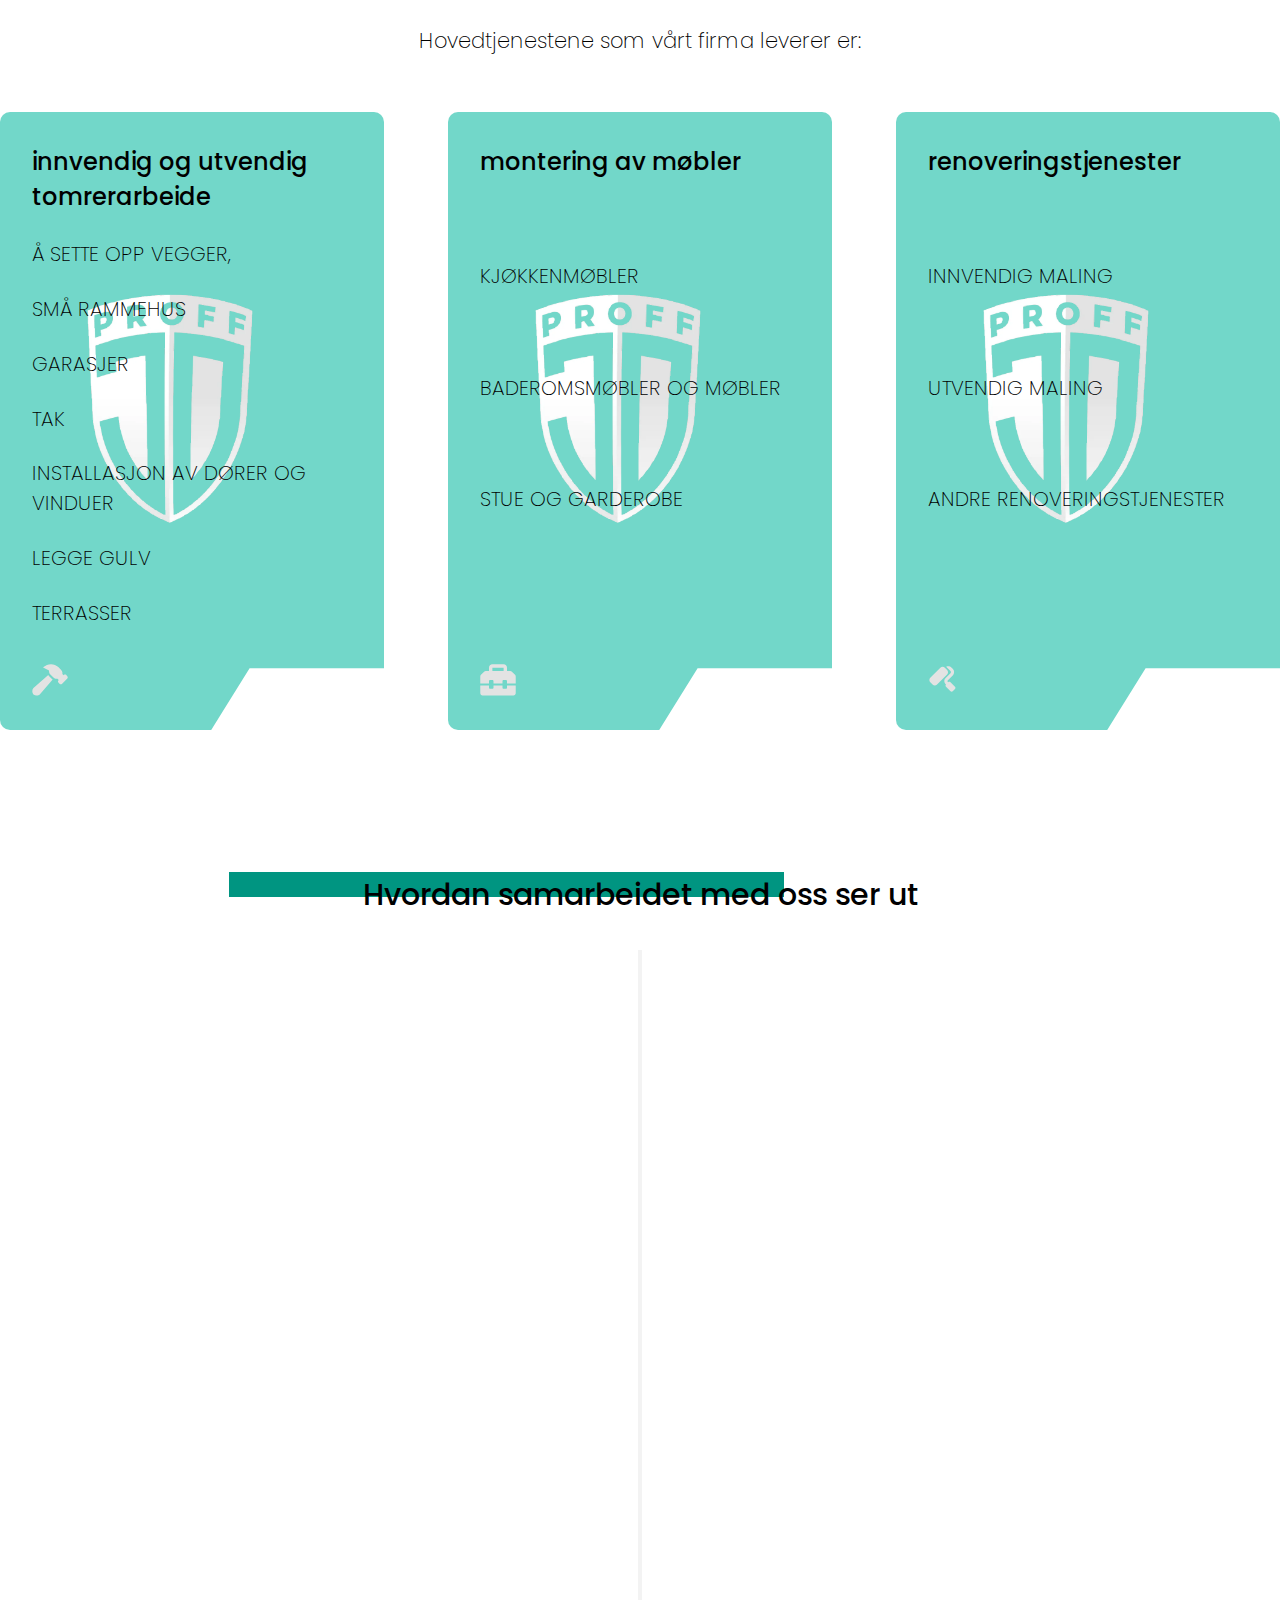
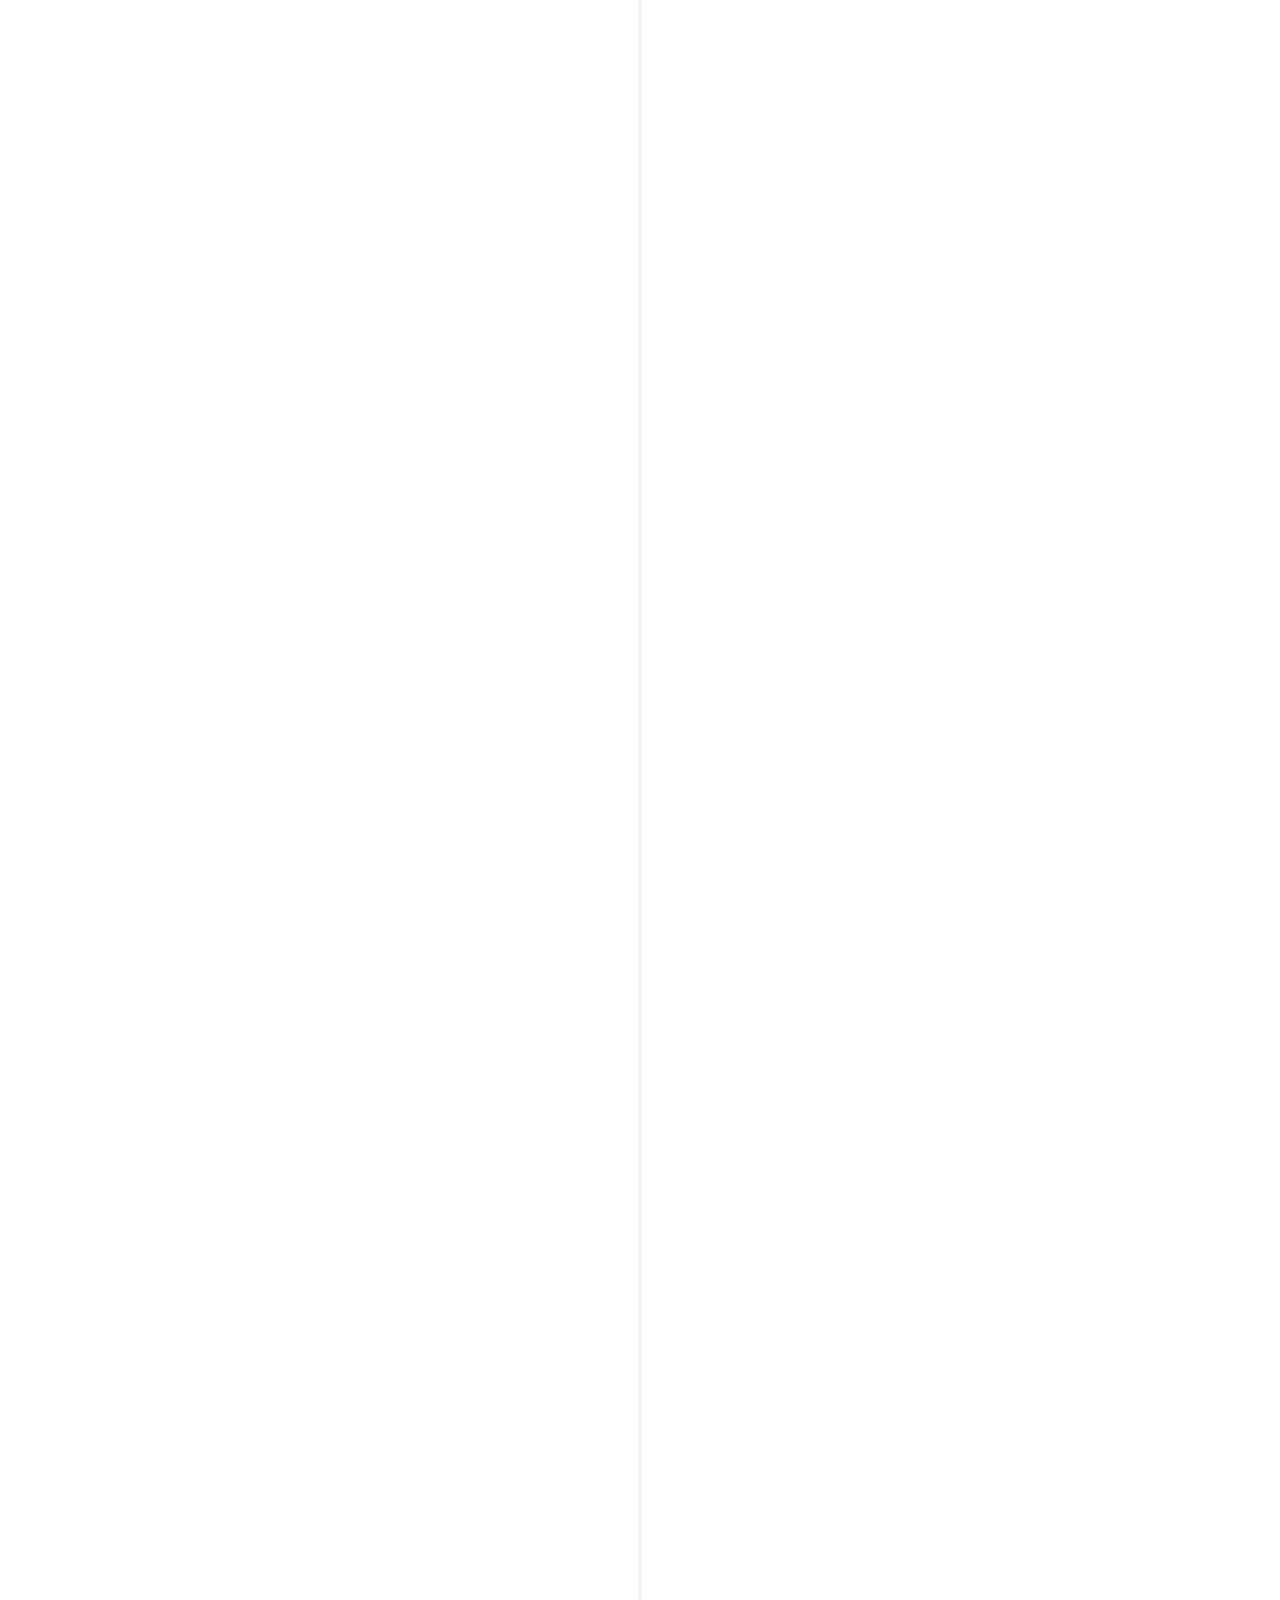
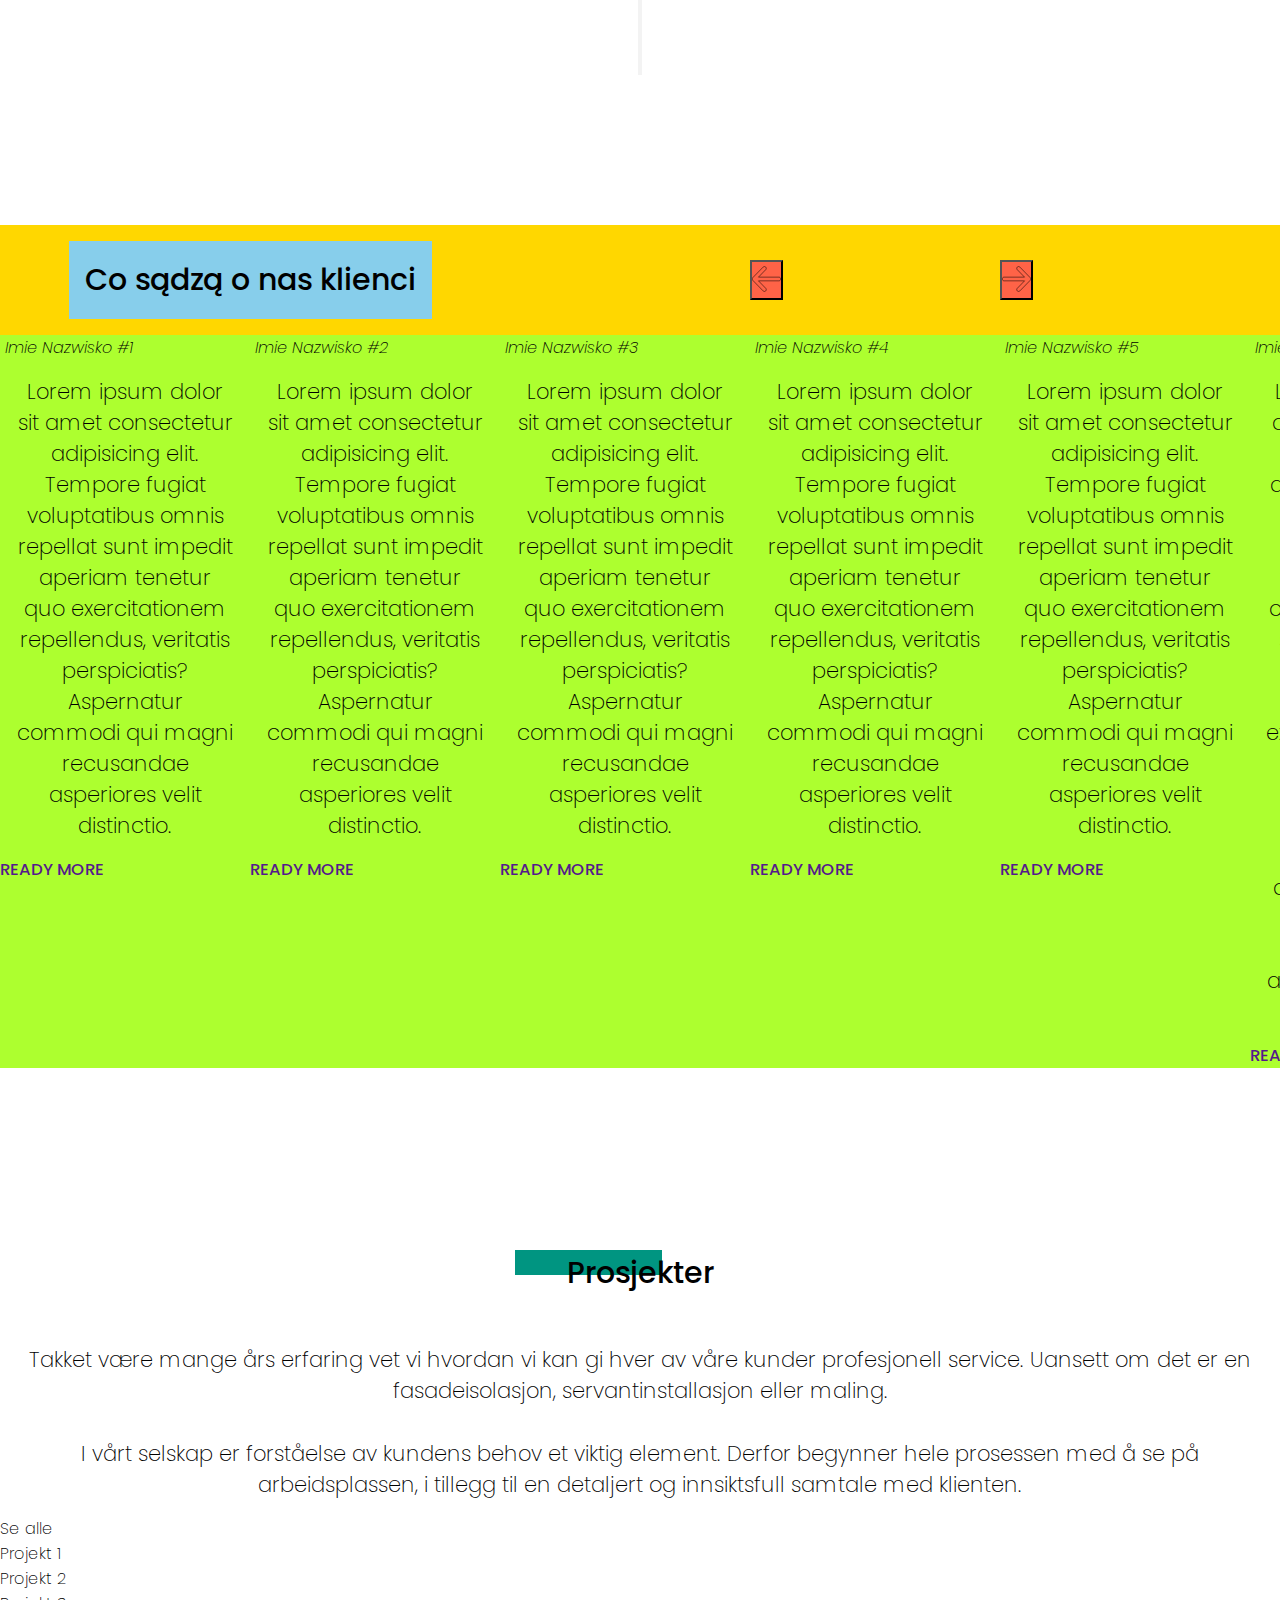
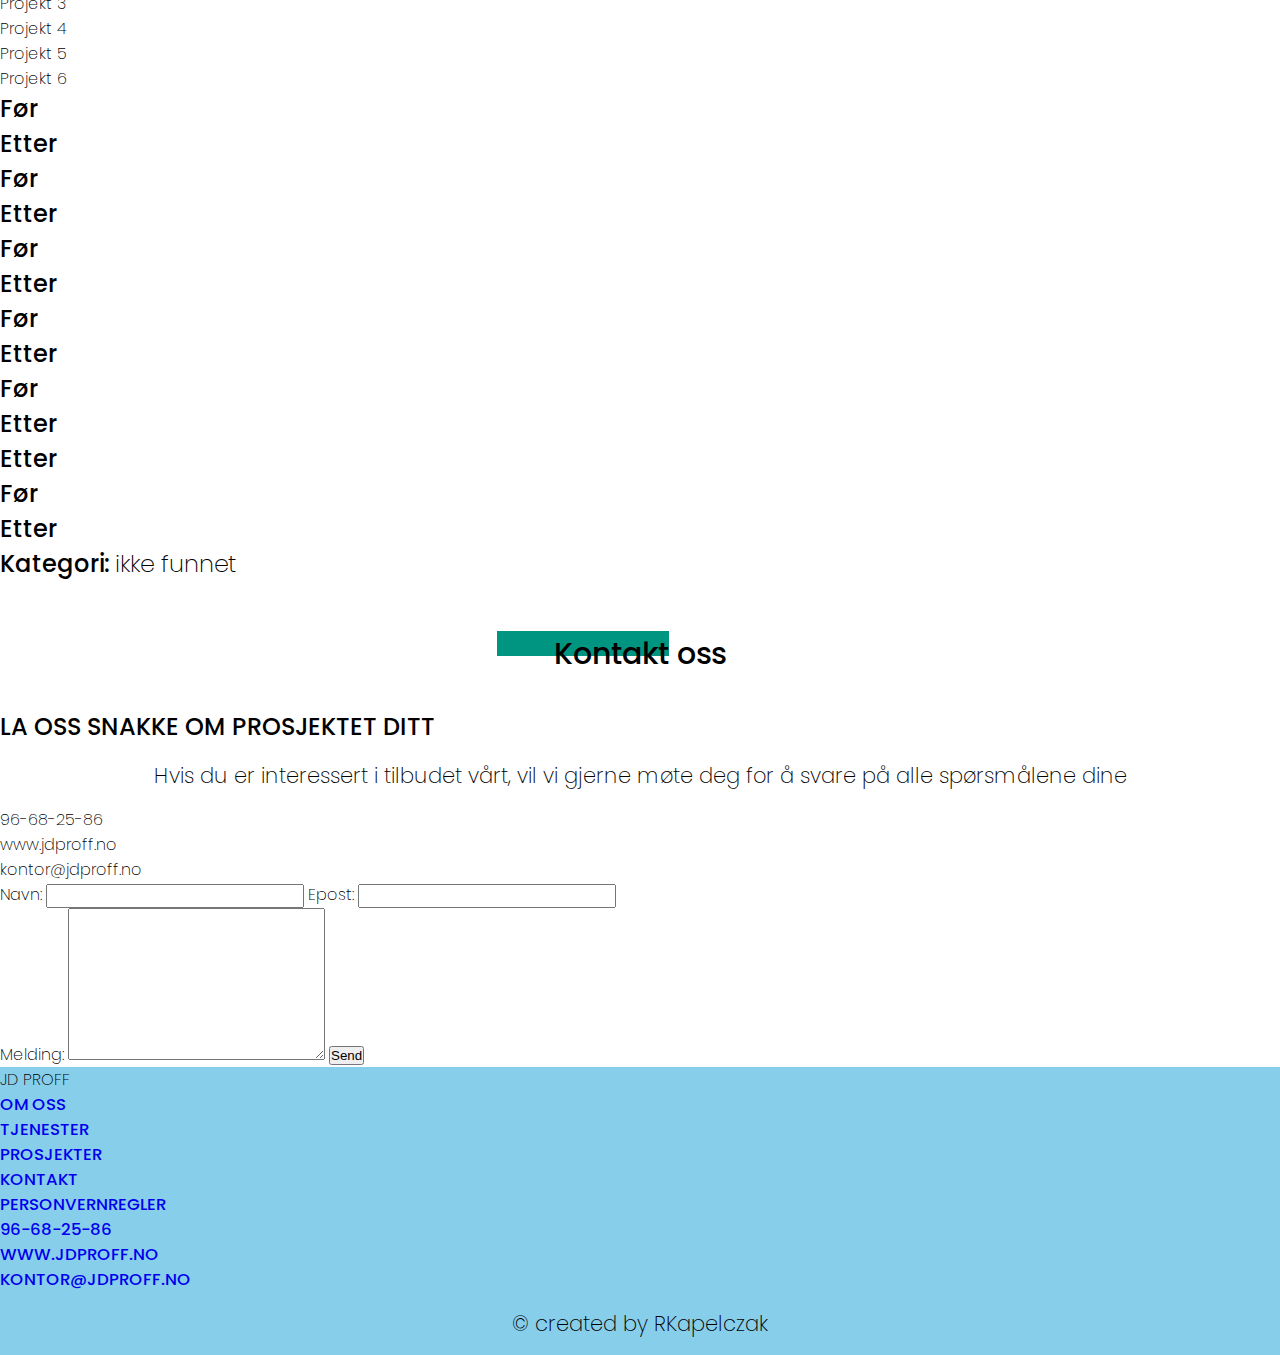
==== commit efa36e17: "create new section - reviews" ====
--- a/index.html
+++ b/index.html
@@ -451,56 +451,117 @@
                         </div>
                     </li>
                 </ul>
-                <!-- <div class="steps__timeline-item">
-                            <div class="steps__container-word">
-                                <div class="steps__word steps__word--active" id="one" data-tab-content>
-                                    <h2 class="steps__subtitle-Mobile">Steg pierwszy</h2>
-                                    <h3 class="steps__title sub-title">Kontakt oss</h3>
-                                    <p class=" steps__text-paragraf ">Kontakt oss via søknadsskjemaet nederst på siden
-                                        eller
-                                        ring 966 82 586.
-                                    </p>
-                                </div>
-                                <div class="steps__word" id="two" data-tab-content>
-                                    <h2 class="steps__subtitle-Mobile ">Steg drugi</h2>
-                                    <h3 class="steps__title sub-title">Ordne detaljene</h3>
-                                    <p class="steps__text-paragraf">Vi gjennomfører forskjellige prosjekter, så vi
-                                        ønsker å
-                                        se arbeidsplassen så snart som mulig og
-                                        planlegge prosjektet i samsvar med klientens forventninger.</p>
-                                </div>
-                                <div class="steps__word" id="three" data-tab-content>
-                                    <h2 class="steps__subtitle-Mobile">Steg trzeci</h2>
-                                    <h3 class="steps__title sub-title">Prisoversikt</h3>
-                                    <p class="steps__text-paragraf">Prisen avhenger av forventningene og materialvalget
-                                        og
-                                        blir etablert individuelt etter konsultasjon
-                                        med klienten.</p>
-                                </div>
-                                <div class="steps__word" id="four" data-tab-content>
-                                    <h2 class="steps__subtitle-Mobile">Steg czwarty</h2>
-                                    <h3 class="steps__title sub-title">Utførelse</h3>
-                                    <p class="steps__text-paragraf">Vi fokuserer på profesjonalitet, nøyaktighet og
-                                        pålitelighet i gjennomføringen av våre bestillinger.
-                                        Etter planlegging av prosjektet prøver vi å starte arbeidet så snart som mulig,
-                                        så
-                                        kan vi fullføre det på
-                                        kortest mulig tid.</p>
-                                </div>
-                                <div class="steps__word" id="five" data-tab-content>
-                                    <h2 class="steps__subtitle-Mobile">Steg piąty</h2>
-                                    <h3 class="steps__title sub-title">Kundesmil.</h3>
-                                    <p class="steps__text-paragraf">Vi håper at kundene våre skal være fornøyd med
-                                        samarbeidet med oss og setter pris på vårt
-                                        engasjement og profesjonalitet.</p>
-                                </div>
-                            </div>
-                        </div> -->
+
+            </section>
+            <!-- "https://picsum.photos/200/300" -->
+            <section class="reviews">
+                <h2 data-text='Co sądzą o nas klienci' class="reviews__title title-heading">Co sądzą o nas klienci</h2>
+                <button class="reviews__button reviews__button--left"><img class="reviews__arrow"
+                        src="./src/img/photo/svg icon/arrow-left.svg"
+                        alt="przycisk w lewo do przewinięcia komentarzy"></button>
+                <button class="reviews__button reviews__button--right"><img class="reviews__arrow"
+                        src="./src/img/photo/svg icon/arrow-right.svg"
+                        alt="przycisk w prawo do przewinięcia komentarzy"></button>
+                <li class="reviews__container">
+                    <figure class="reviews__figure">
+                        <figcaption class="reviews__author">
+                            <img class="reviews__img" src="https://picsum.photos/200/300" alt="">
+                            <cite class="reviews__person">Imie Nazwisko #1</cite>
+                        </figcaption>
+                        <blockquote class="reviews__comment">
+                            <p>Lorem ipsum dolor sit amet consectetur adipisicing elit. Tempore fugiat voluptatibus
+                                omnis
+                                repellat sunt impedit aperiam tenetur quo exercitationem repellendus, veritatis
+                                perspiciatis? Aspernatur commodi qui magni recusandae asperiores velit distinctio.
+                            </p>
+                            <a href="">ready more</a>
+                        </blockquote>
+                    </figure>
+                </li>
+                <li class="reviews__container">
+                    <figure class="reviews__figure">
+                        <figcaption class="reviews__author">
+                            <img class="reviews__img" src="https://picsum.photos/200/300" alt="">
+                            <cite class="reviews__person">Imie Nazwisko #2</cite>
+                        </figcaption>
+                        <blockquote class="reviews__comment">
+                            <p>Lorem ipsum dolor sit amet consectetur adipisicing elit. Tempore fugiat voluptatibus
+                                omnis
+                                repellat sunt impedit aperiam tenetur quo exercitationem repellendus, veritatis
+                                perspiciatis? Aspernatur commodi qui magni recusandae asperiores velit distinctio.
+                            </p>
+                            <a href="">ready more</a>
+                        </blockquote>
+                    </figure>
+                </li>
+                <li class="reviews__container">
+                    <figure class="reviews__figure">
+                        <figcaption class="reviews__author">
+                            <img class="reviews__img" src="https://picsum.photos/200/300" alt="">
+                            <cite class="reviews__person">Imie Nazwisko #3</cite>
+                        </figcaption>
+                        <blockquote class="reviews__comment">
+                            <p>Lorem ipsum dolor sit amet consectetur adipisicing elit. Tempore fugiat voluptatibus
+                                omnis
+                                repellat sunt impedit aperiam tenetur quo exercitationem repellendus, veritatis
+                                perspiciatis? Aspernatur commodi qui magni recusandae asperiores velit distinctio.
+                            </p>
+                            <a href="">ready more</a>
+                        </blockquote>
+                    </figure>
+                </li>
+                <li class="reviews__container">
+                    <figure class="reviews__figure">
+                        <figcaption class="reviews__author">
+                            <img class="reviews__img" src="https://picsum.photos/200/300" alt="">
+                            <cite class="reviews__person">Imie Nazwisko #4</cite>
+                        </figcaption>
+                        <blockquote class="reviews__comment">
+                            <p>Lorem ipsum dolor sit amet consectetur adipisicing elit. Tempore fugiat voluptatibus
+                                omnis
+                                repellat sunt impedit aperiam tenetur quo exercitationem repellendus, veritatis
+                                perspiciatis? Aspernatur commodi qui magni recusandae asperiores velit distinctio.
+                            </p>
+                        </blockquote>
+                        <a href="">ready more</a>
+                    </figure>
+                </li>
+                <li class="reviews__container">
+                    <figure class="reviews__figure">
+                        <figcaption class="reviews__author">
+                            <img class="reviews__img" src="https://picsum.photos/200/300" alt="">
+                            <cite class="reviews__person">Imie Nazwisko #5</cite>
+                        </figcaption>
+                        <blockquote class="reviews__comment">
+                            <p>Lorem ipsum dolor sit amet consectetur adipisicing elit. Tempore fugiat voluptatibus
+                                omnis
+                                repellat sunt impedit aperiam tenetur quo exercitationem repellendus, veritatis
+                                perspiciatis? Aspernatur commodi qui magni recusandae asperiores velit distinctio.
+                            </p>
+                            <a href="">ready more</a>
+                        </blockquote>
+                    </figure>
+                </li>
+                <li class="reviews__container">
+                    <figure class="reviews__figure">
+                        <figcaption class="reviews__author">
+                            <img class="reviews__img" src="https://picsum.photos/200/300" alt="">
+                            <cite class="reviews__person">Imie Nazwisko #6</cite>
+                        </figcaption>
+                        <blockquote class="reviews__comment">
+                            <p>Lorem ipsum dolor sit amet consectetur adipisicing elit. Tempore fugiat voluptatibus
+                                omnis
+                                repellat sunt impedit aperiam tenetur quo exercitationem repellendus, veritatis
+                                perspiciatis? Aspernatur commodi qui magni recusandae asperiores velit distinctio.
+                            </p>
+                            <a href="">ready more</a>
+                        </blockquote>
+                    </figure>
+                </li>
+
+            </section>
+
     </div>
-    </section>
-
-
-
     <section id="bottom" class="bottom wrapper-style">
         <h2 data-text="Prosjekter" class="bottom__title title-heading">Prosjekter</h2>
         <div class="bottom__about">
--- a/src/css/style.css
+++ b/src/css/style.css
@@ -1290,8 +1290,8 @@
   padding: 2rem 1rem;
   background-color: white;
   border-radius: 5%;
-  -webkit-box-shadow: 3px 3px 0px 0px #05d1b6;
-          box-shadow: 3px 3px 0px 0px #05d1b6;
+  -webkit-box-shadow: 0px 3px 0px 2px #05d1b6;
+          box-shadow: 0px 3px 0px 2px #05d1b6;
   -webkit-transform: scale(0.0001);
           transform: scale(0.0001);
   opacity: 0;
@@ -1299,10 +1299,14 @@
 .steps__content--right {
   -webkit-transform: translate3d(-100px, 0, 0);
           transform: translate3d(-100px, 0, 0);
+  -webkit-box-shadow: 3px 3px 0px 0px #05d1b6;
+          box-shadow: 3px 3px 0px 0px #05d1b6;
 }
 .steps__content--left {
   -webkit-transform: translate3d(100px, 0, 0);
           transform: translate3d(100px, 0, 0);
+  -webkit-box-shadow: -3px 3px 0px 0px #05d1b6;
+          box-shadow: -3px 3px 0px 0px #05d1b6;
 }
 @media (min-width: 48em) {
   .steps__content--right::after {
@@ -1391,6 +1395,37 @@
           transform: scale(1) translate3d(0, 0, 0);
 }
 
+.reviews {
+  display: grid;
+  background-color: gold;
+  grid-template-columns: repeat(auto-fit, minmax(250px, 1fr));
+}
+.reviews__title {
+  background-color: skyblue;
+  grid-column: 1/3;
+  max-height: 15.625rem;
+}
+.reviews__button {
+  background-color: tomato;
+  height: 2.5rem;
+  width: 2.5em;
+  -ms-flex-item-align: center;
+      align-self: center;
+}
+.reviews__button--left {
+  grid-area: 1/4;
+}
+.reviews__button--right {
+  grid-area: 1/5;
+}
+.reviews__button > img {
+  max-width: 100%;
+  max-height: 100%;
+}
+.reviews__container {
+  background-color: greenyellow;
+  grid-area: 2;
+}
 .main {
   display: grid;
   grid-template-columns: auto;
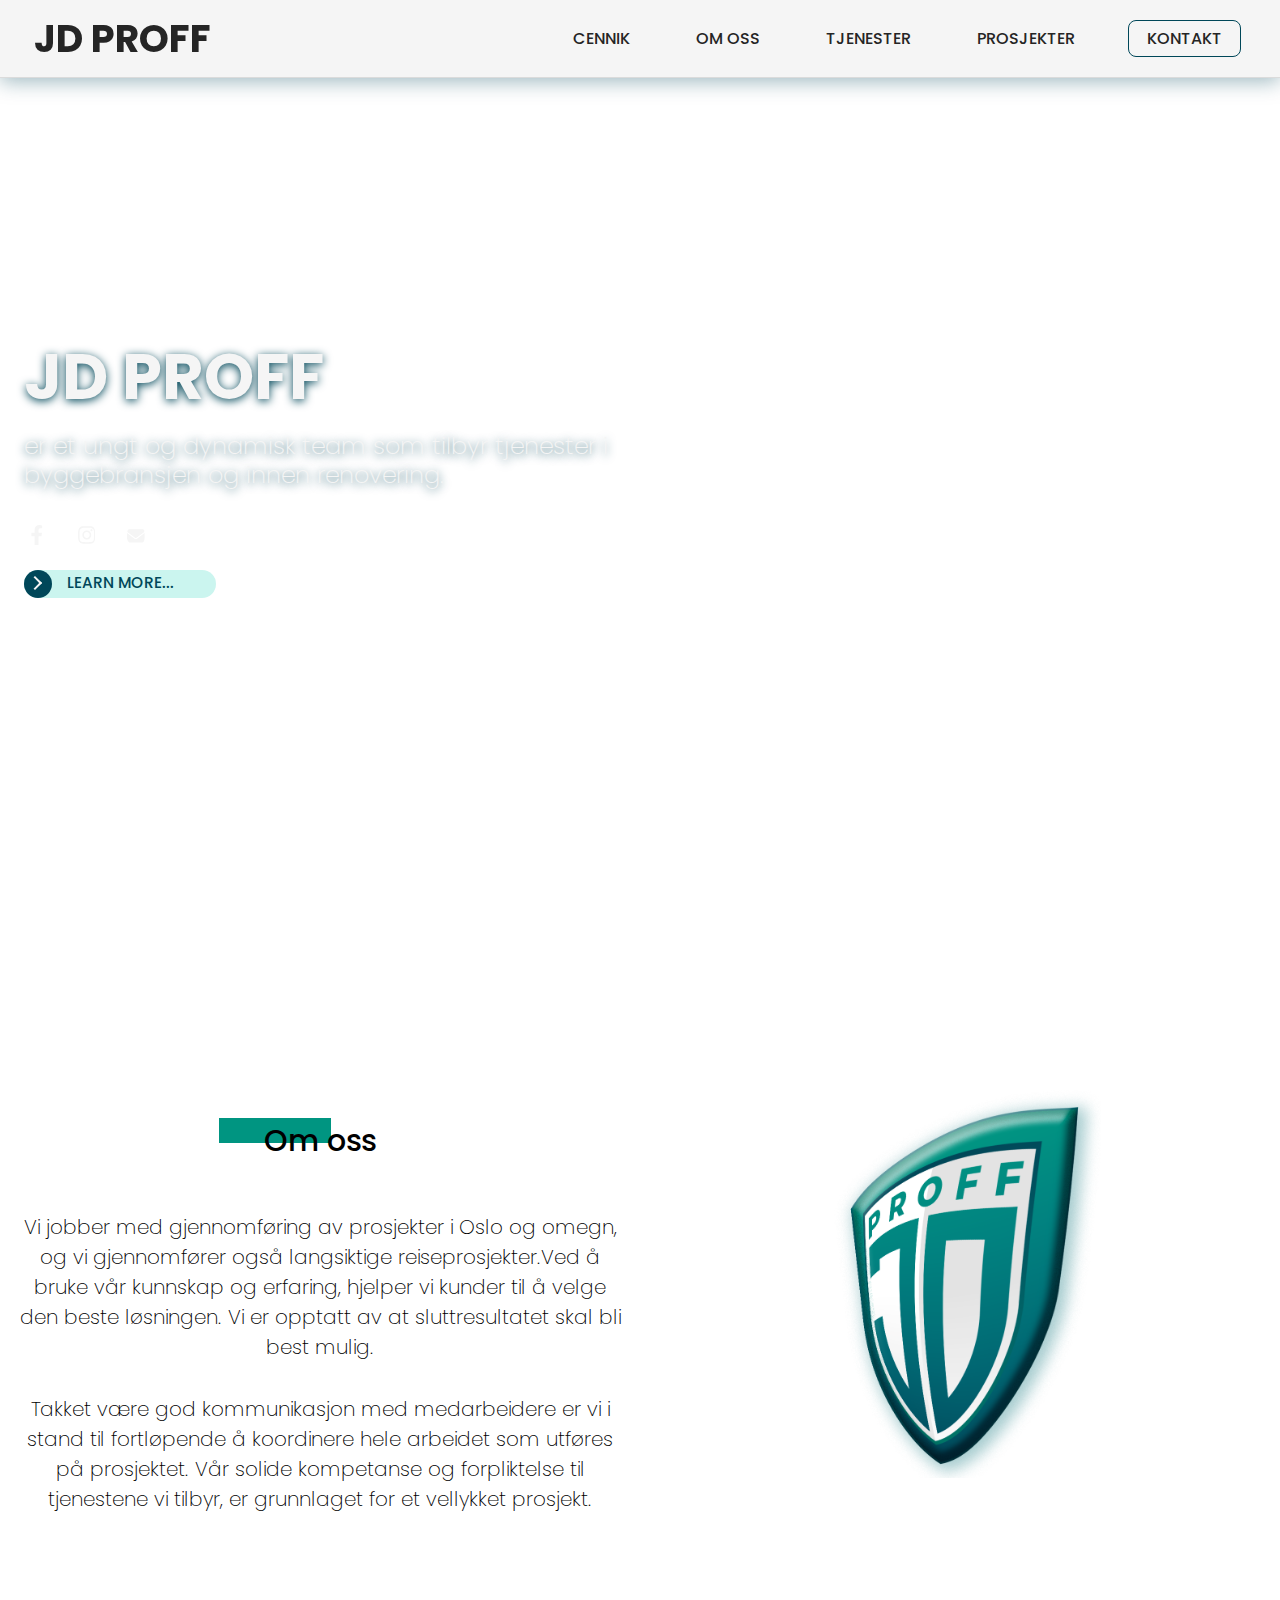
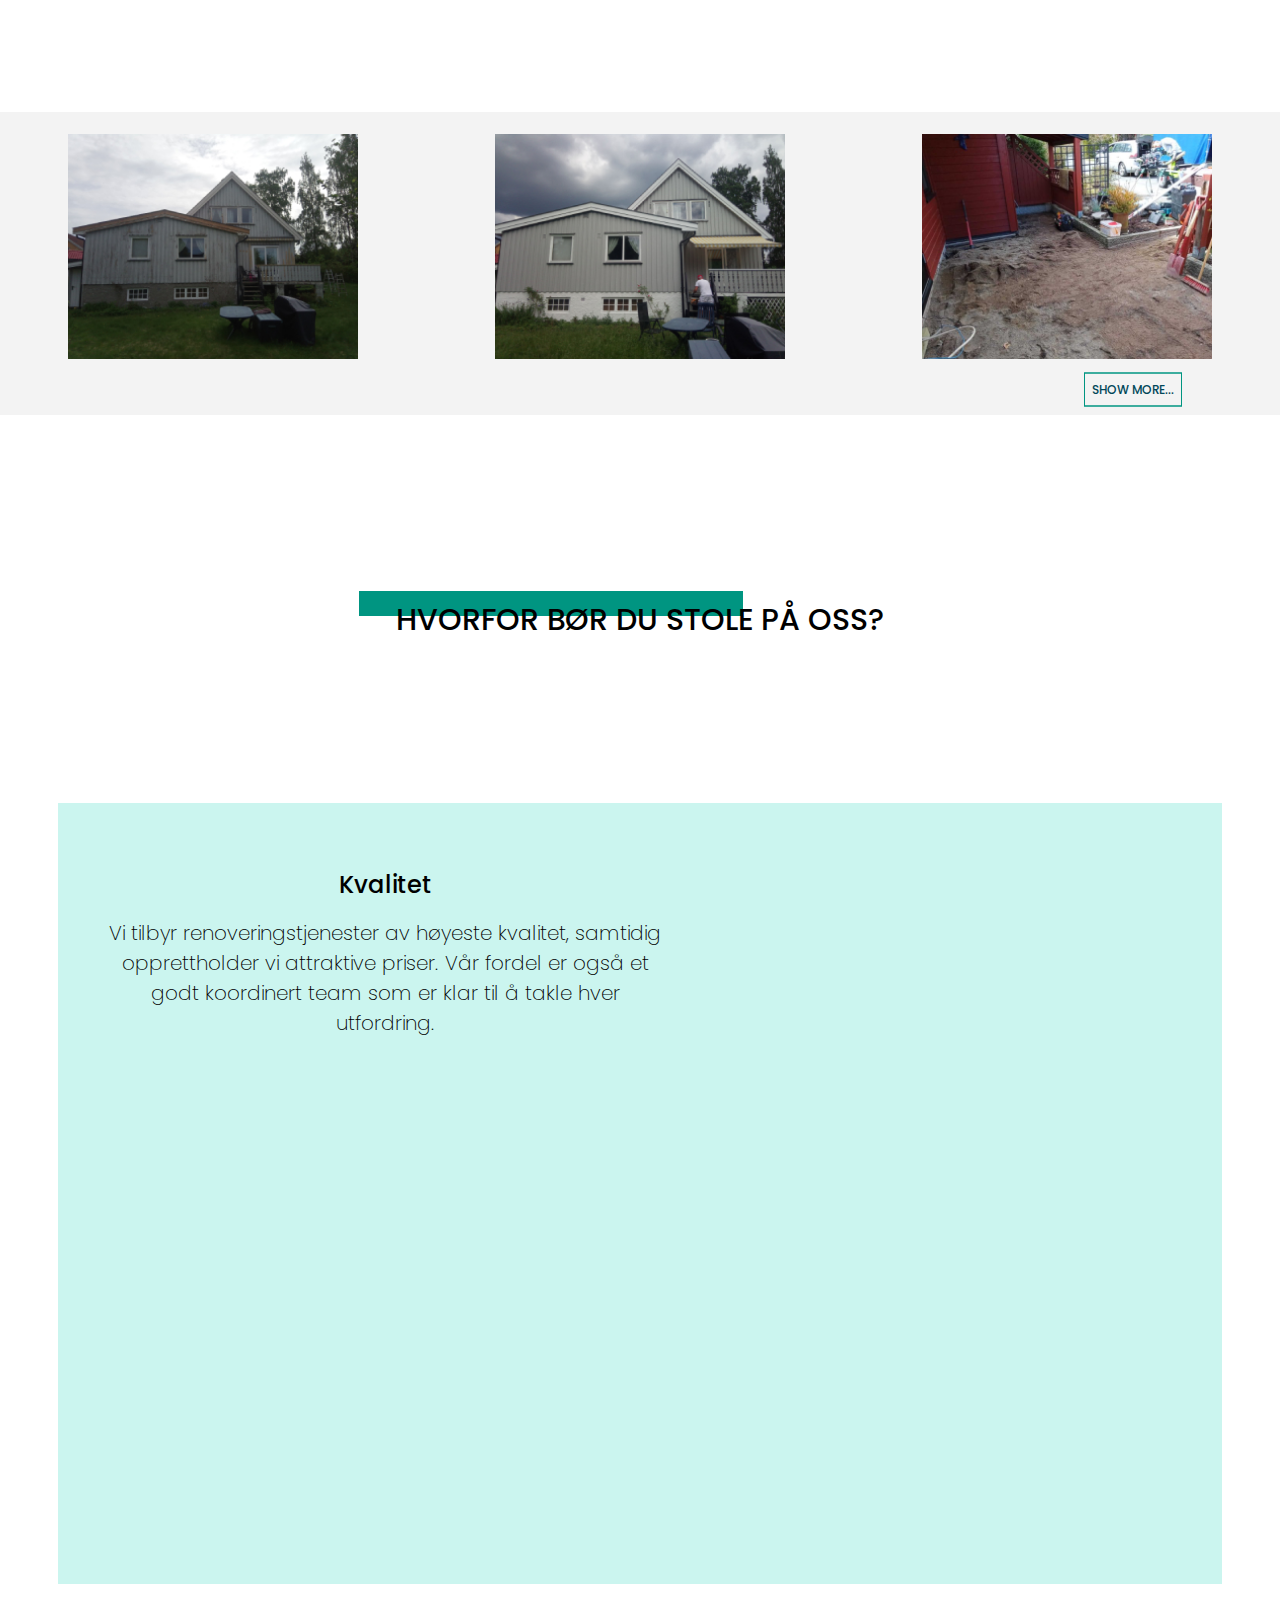
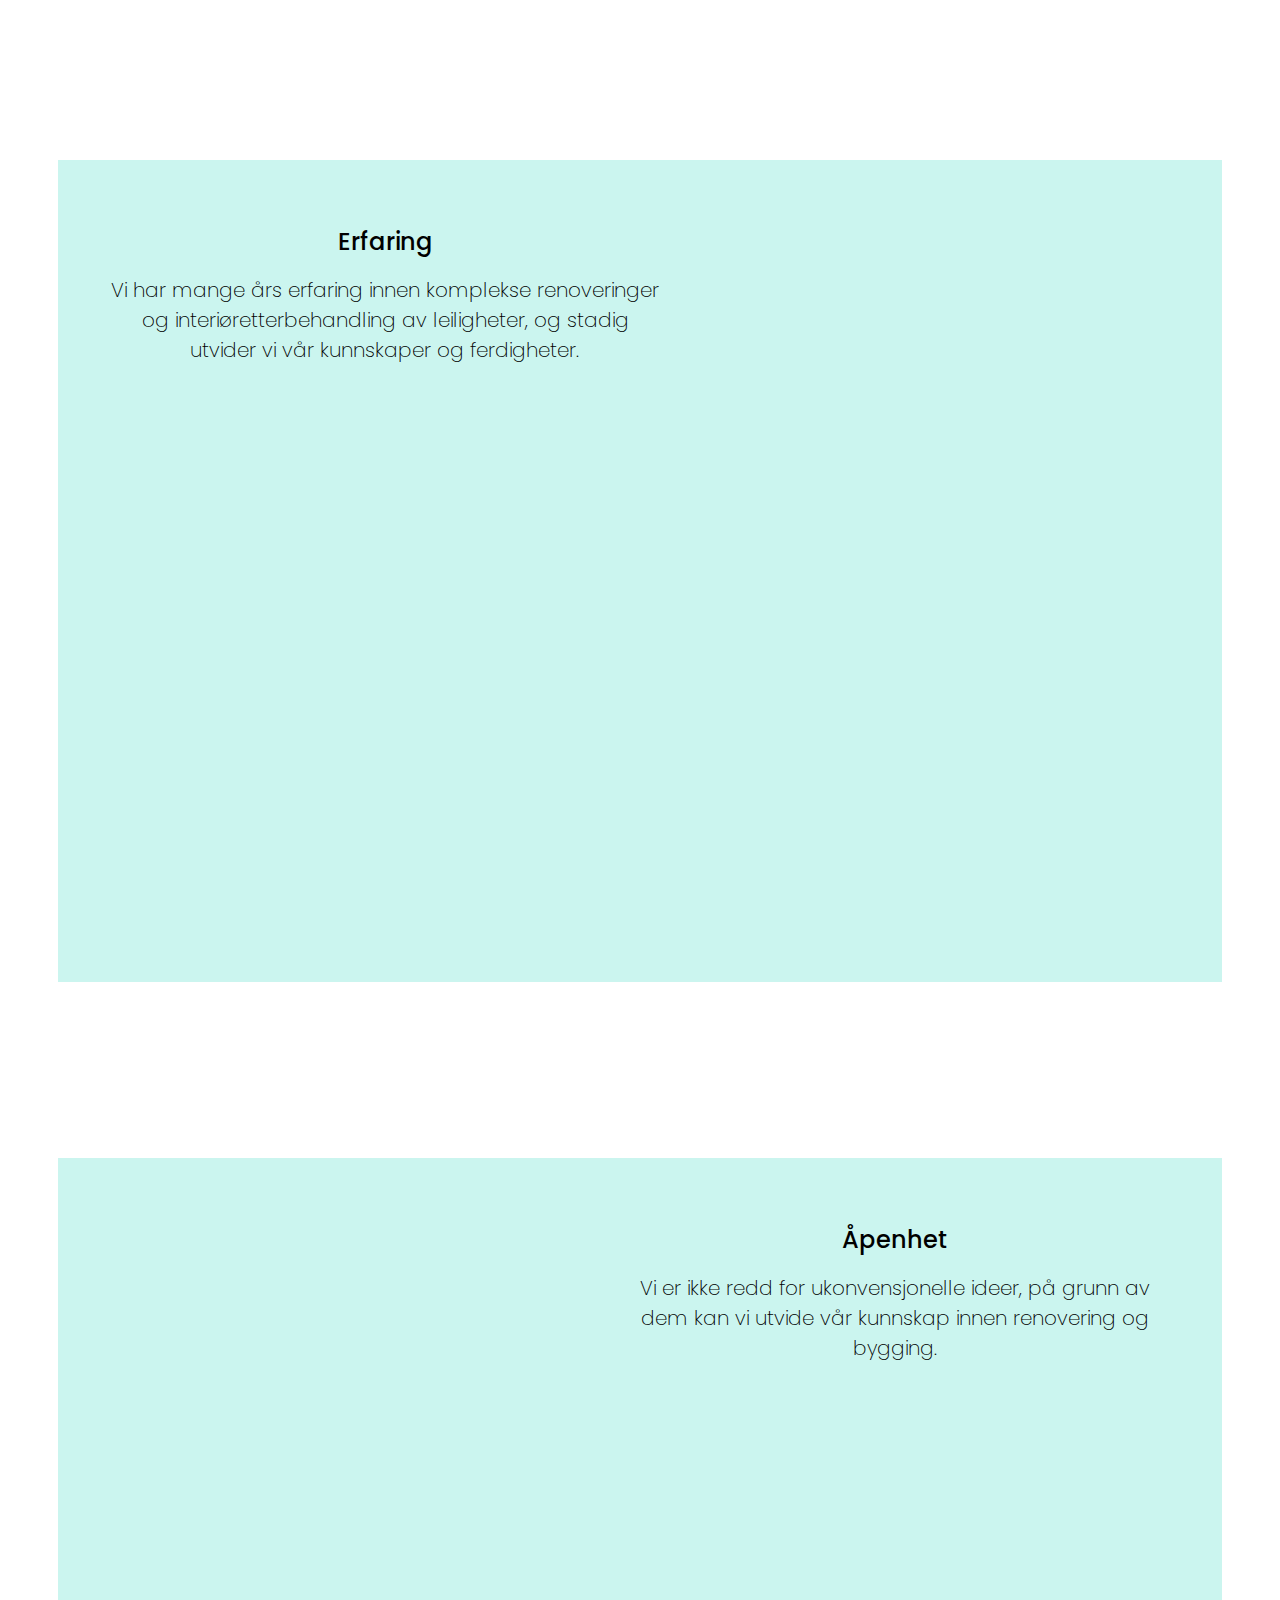
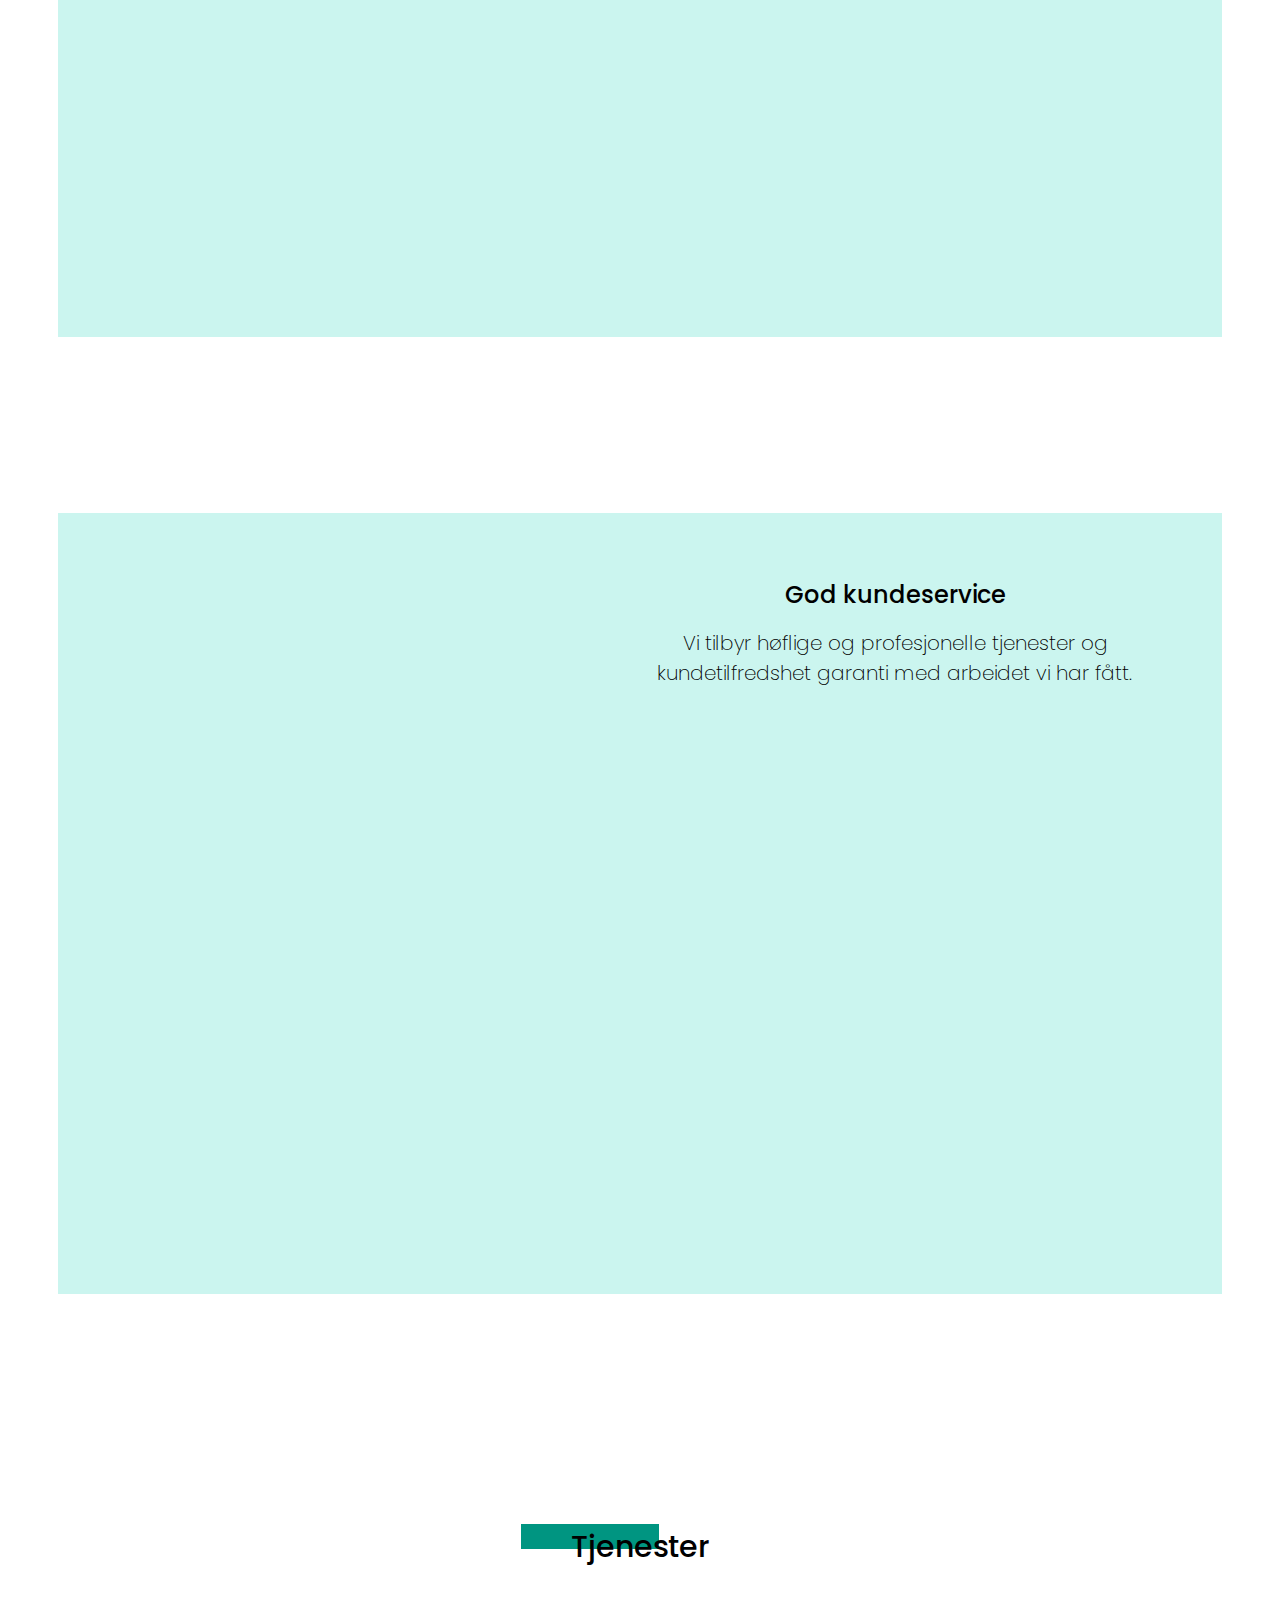
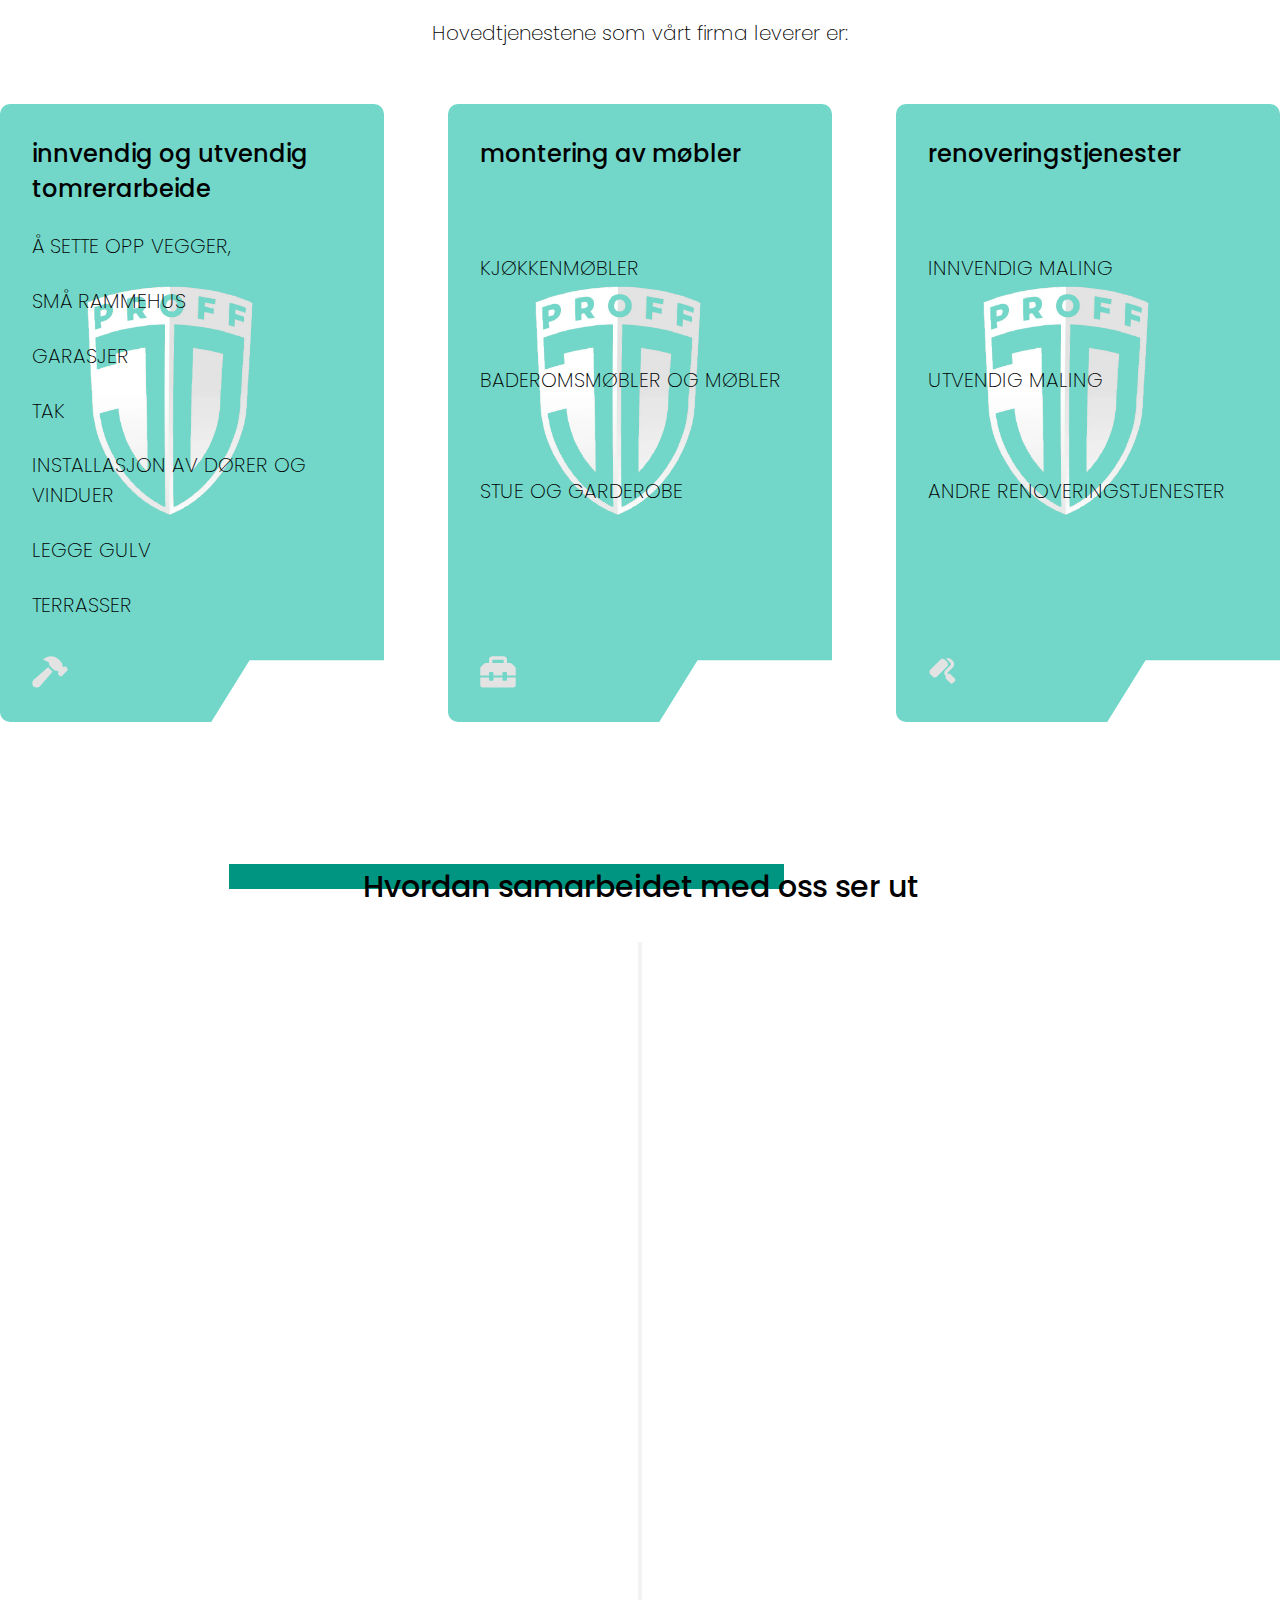
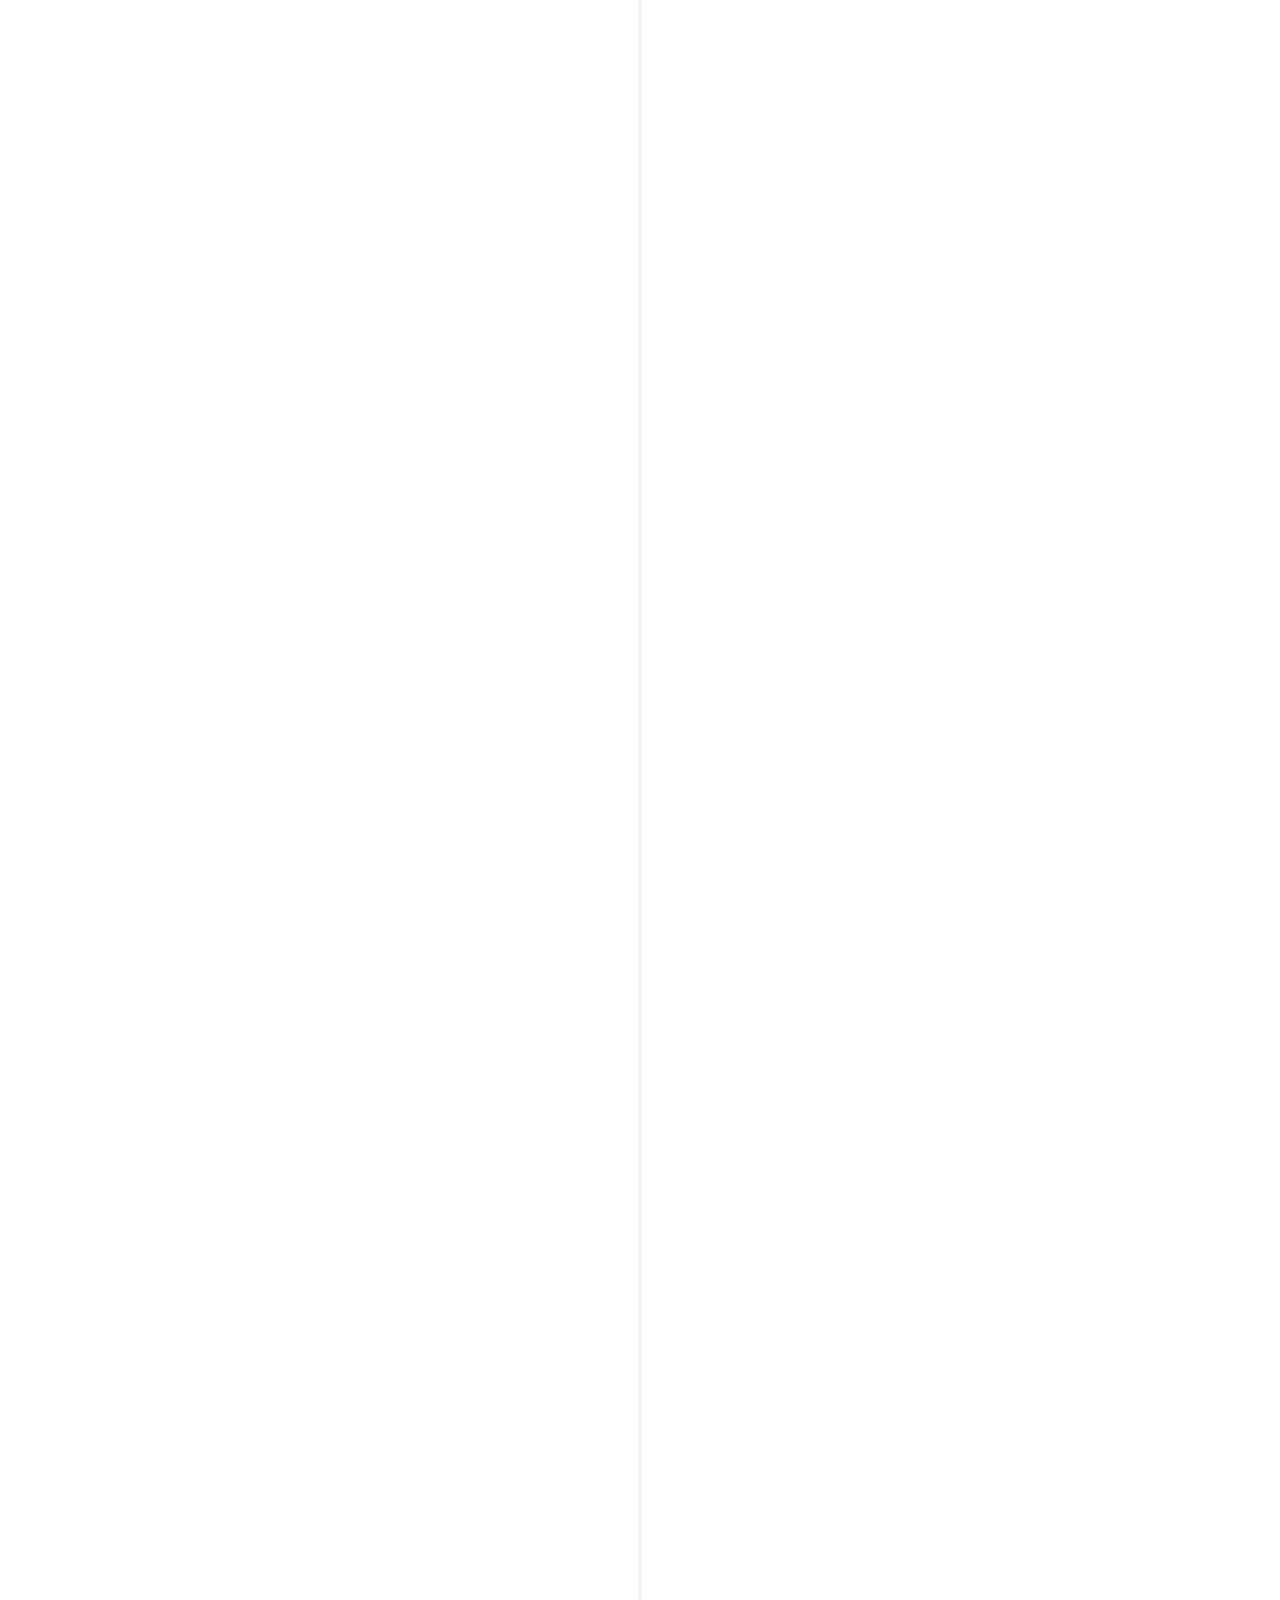
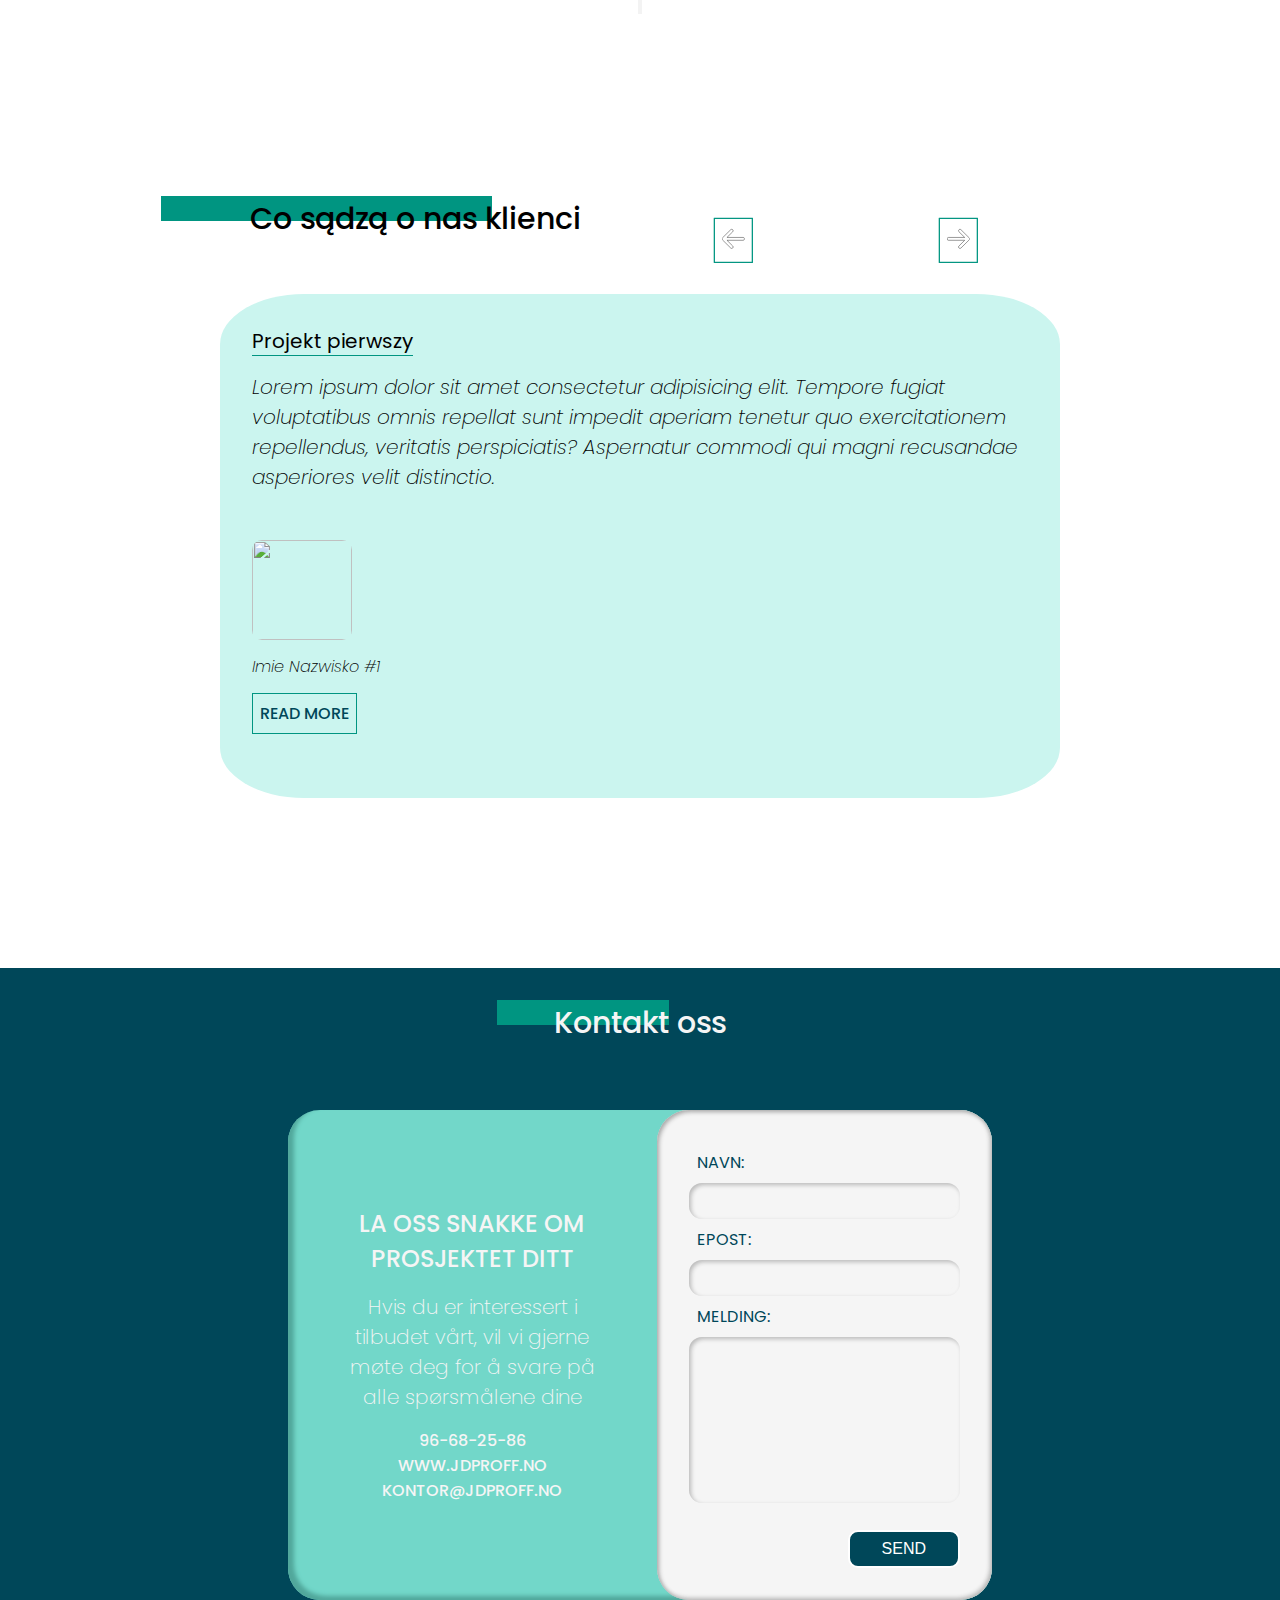
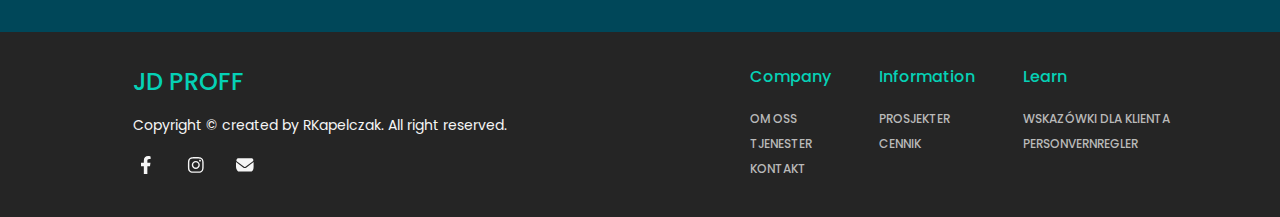
==== commit 0bb0bb7f: "I think Im done with the main page" ====
--- a/index.html
+++ b/index.html
@@ -40,7 +40,6 @@
                             d="M 20,70.999954 H 80.000231 C 80.000231,70.999954 94.498839,71.182648 94.532987,33.288669 94.543142,22.019327 90.966081,18.329754 85.259173,18.331003 79.552261,18.332249 75.000211,25.000058 75.000211,25.000058 L 25.000021,74.999942" />
                     </svg>
                 </button>
-
                 <ul class="header__items">
                     <li class="header__list"><a href="#" class="header__item">Cennik</a>
                     </li>
@@ -75,8 +74,6 @@
                 </ul>
             </nav>
         </header>
-
-
         <main class="main">
             <section class="video-section">
                 <video class="video-section__box" playsinline="" autoplay="" loop="" muted="">
@@ -91,20 +88,18 @@
                         renovering.</p>
                     <ul class="video-section__sm">
                         <!-- ! Font Awesome Pro 6.1.1 by @fontawesome - https://fontawesome.com License - https://fontawesome.com/license (Commercial License) Copyright 2022 Fonticons, Inc. -->
-                        <li class="video-section__icon"><a href="#"><span></span> <svg class="video-section__icon--fb"
+                        <li class="video-section__icon"><a href="https://www.facebook.com/JD-PROFF-100158098863016"><svg class="video-section__icon--fb"
                                     xmlns="http://www.w3.org/2000/svg" viewBox="0 0 320 512">
                                     <path
                                         d="M279.14 288l14.22-92.66h-88.91v-60.13c0-25.35 12.42-50.06 52.24-50.06h40.42V6.26S260.43 0 225.36 0c-73.22 0-121.08 44.38-121.08 124.72v70.62H22.89V288h81.39v224h100.17V288z" />
                                 </svg></a></li>
-                        <li class="video-section__icon"><a href="#"><span></span> <svg
-                                    class="video-section__icon--instagram" xmlns="http://www.w3.org/2000/svg"
-                                    viewBox="0 0 448 512">
+                        <li class="video-section__icon"><a href="https://www.instagram.com/jdproff/"><svg class="video-section__icon--instagram"
+                                    xmlns="http://www.w3.org/2000/svg" viewBox="0 0 448 512">
                                     <path
                                         d="M224.1 141c-63.6 0-114.9 51.3-114.9 114.9s51.3 114.9 114.9 114.9S339 319.5 339 255.9 287.7 141 224.1 141zm0 189.6c-41.1 0-74.7-33.5-74.7-74.7s33.5-74.7 74.7-74.7 74.7 33.5 74.7 74.7-33.6 74.7-74.7 74.7zm146.4-194.3c0 14.9-12 26.8-26.8 26.8-14.9 0-26.8-12-26.8-26.8s12-26.8 26.8-26.8 26.8 12 26.8 26.8zm76.1 27.2c-1.7-35.9-9.9-67.7-36.2-93.9-26.2-26.2-58-34.4-93.9-36.2-37-2.1-147.9-2.1-184.9 0-35.8 1.7-67.6 9.9-93.9 36.1s-34.4 58-36.2 93.9c-2.1 37-2.1 147.9 0 184.9 1.7 35.9 9.9 67.7 36.2 93.9s58 34.4 93.9 36.2c37 2.1 147.9 2.1 184.9 0 35.9-1.7 67.7-9.9 93.9-36.2 26.2-26.2 34.4-58 36.2-93.9 2.1-37 2.1-147.8 0-184.8zM398.8 388c-7.8 19.6-22.9 34.7-42.6 42.6-29.5 11.7-99.5 9-132.1 9s-102.7 2.6-132.1-9c-19.6-7.8-34.7-22.9-42.6-42.6-11.7-29.5-9-99.5-9-132.1s-2.6-102.7 9-132.1c7.8-19.6 22.9-34.7 42.6-42.6 29.5-11.7 99.5-9 132.1-9s102.7-2.6 132.1 9c19.6 7.8 34.7 22.9 42.6 42.6 11.7 29.5 9 99.5 9 132.1s2.7 102.7-9 132.1z" />
                                 </svg></a></li>
-                        <li class="video-section__icon"><a href="#"><span></span> <svg
-                                    class="video-section__icon--email" xmlns="http://www.w3.org/2000/svg"
-                                    viewBox="0 0 512 512">
+                        <li class="video-section__icon"><a href="mailto:kontor@jdproff.no"><svg class="video-section__icon--email"
+                                    xmlns="http://www.w3.org/2000/svg" viewBox="0 0 512 512">
                                     <path
                                         d="M464 64C490.5 64 512 85.49 512 112C512 127.1 504.9 141.3 492.8 150.4L275.2 313.6C263.8 322.1 248.2 322.1 236.8 313.6L19.2 150.4C7.113 141.3 0 127.1 0 112C0 85.49 21.49 64 48 64H464zM217.6 339.2C240.4 356.3 271.6 356.3 294.4 339.2L512 176V384C512 419.3 483.3 448 448 448H64C28.65 448 0 419.3 0 384V176L217.6 339.2z" />
                                 </svg></a></li>
@@ -454,115 +449,128 @@
 
             </section>
             <!-- "https://picsum.photos/200/300" -->
-            <section class="reviews">
-                <h2 data-text='Co sądzą o nas klienci' class="reviews__title title-heading">Co sądzą o nas klienci</h2>
-                <button class="reviews__button reviews__button--left"><img class="reviews__arrow"
-                        src="./src/img/photo/svg icon/arrow-left.svg"
-                        alt="przycisk w lewo do przewinięcia komentarzy"></button>
-                <button class="reviews__button reviews__button--right"><img class="reviews__arrow"
-                        src="./src/img/photo/svg icon/arrow-right.svg"
-                        alt="przycisk w prawo do przewinięcia komentarzy"></button>
-                <li class="reviews__container">
-                    <figure class="reviews__figure">
-                        <figcaption class="reviews__author">
-                            <img class="reviews__img" src="https://picsum.photos/200/300" alt="">
-                            <cite class="reviews__person">Imie Nazwisko #1</cite>
-                        </figcaption>
-                        <blockquote class="reviews__comment">
-                            <p>Lorem ipsum dolor sit amet consectetur adipisicing elit. Tempore fugiat voluptatibus
-                                omnis
-                                repellat sunt impedit aperiam tenetur quo exercitationem repellendus, veritatis
-                                perspiciatis? Aspernatur commodi qui magni recusandae asperiores velit distinctio.
-                            </p>
-                            <a href="">ready more</a>
-                        </blockquote>
-                    </figure>
-                </li>
-                <li class="reviews__container">
-                    <figure class="reviews__figure">
-                        <figcaption class="reviews__author">
-                            <img class="reviews__img" src="https://picsum.photos/200/300" alt="">
-                            <cite class="reviews__person">Imie Nazwisko #2</cite>
-                        </figcaption>
-                        <blockquote class="reviews__comment">
-                            <p>Lorem ipsum dolor sit amet consectetur adipisicing elit. Tempore fugiat voluptatibus
-                                omnis
-                                repellat sunt impedit aperiam tenetur quo exercitationem repellendus, veritatis
-                                perspiciatis? Aspernatur commodi qui magni recusandae asperiores velit distinctio.
-                            </p>
-                            <a href="">ready more</a>
-                        </blockquote>
-                    </figure>
-                </li>
-                <li class="reviews__container">
-                    <figure class="reviews__figure">
-                        <figcaption class="reviews__author">
-                            <img class="reviews__img" src="https://picsum.photos/200/300" alt="">
-                            <cite class="reviews__person">Imie Nazwisko #3</cite>
-                        </figcaption>
-                        <blockquote class="reviews__comment">
-                            <p>Lorem ipsum dolor sit amet consectetur adipisicing elit. Tempore fugiat voluptatibus
-                                omnis
-                                repellat sunt impedit aperiam tenetur quo exercitationem repellendus, veritatis
-                                perspiciatis? Aspernatur commodi qui magni recusandae asperiores velit distinctio.
-                            </p>
-                            <a href="">ready more</a>
-                        </blockquote>
-                    </figure>
-                </li>
-                <li class="reviews__container">
-                    <figure class="reviews__figure">
-                        <figcaption class="reviews__author">
-                            <img class="reviews__img" src="https://picsum.photos/200/300" alt="">
-                            <cite class="reviews__person">Imie Nazwisko #4</cite>
-                        </figcaption>
-                        <blockquote class="reviews__comment">
-                            <p>Lorem ipsum dolor sit amet consectetur adipisicing elit. Tempore fugiat voluptatibus
-                                omnis
-                                repellat sunt impedit aperiam tenetur quo exercitationem repellendus, veritatis
-                                perspiciatis? Aspernatur commodi qui magni recusandae asperiores velit distinctio.
-                            </p>
-                        </blockquote>
-                        <a href="">ready more</a>
-                    </figure>
-                </li>
-                <li class="reviews__container">
-                    <figure class="reviews__figure">
-                        <figcaption class="reviews__author">
-                            <img class="reviews__img" src="https://picsum.photos/200/300" alt="">
-                            <cite class="reviews__person">Imie Nazwisko #5</cite>
-                        </figcaption>
-                        <blockquote class="reviews__comment">
-                            <p>Lorem ipsum dolor sit amet consectetur adipisicing elit. Tempore fugiat voluptatibus
-                                omnis
-                                repellat sunt impedit aperiam tenetur quo exercitationem repellendus, veritatis
-                                perspiciatis? Aspernatur commodi qui magni recusandae asperiores velit distinctio.
-                            </p>
-                            <a href="">ready more</a>
-                        </blockquote>
-                    </figure>
-                </li>
-                <li class="reviews__container">
-                    <figure class="reviews__figure">
-                        <figcaption class="reviews__author">
-                            <img class="reviews__img" src="https://picsum.photos/200/300" alt="">
-                            <cite class="reviews__person">Imie Nazwisko #6</cite>
-                        </figcaption>
-                        <blockquote class="reviews__comment">
-                            <p>Lorem ipsum dolor sit amet consectetur adipisicing elit. Tempore fugiat voluptatibus
-                                omnis
-                                repellat sunt impedit aperiam tenetur quo exercitationem repellendus, veritatis
-                                perspiciatis? Aspernatur commodi qui magni recusandae asperiores velit distinctio.
-                            </p>
-                            <a href="">ready more</a>
-                        </blockquote>
-                    </figure>
-                </li>
-
-            </section>
-
-    </div>
-    <section id="bottom" class="bottom wrapper-style">
+            <section data-carousel class="reviews">
+                <header class="reviews__header">
+                    <h2 data-text='Co sądzą o nas klienci' class="reviews__title title-heading">Co sądzą o nas klienci
+                    </h2>
+                    <div class="reviews__buttons">
+                        <button data-carousel-button="prev" class="reviews__button reviews__button--left"><img
+                                class="reviews__arrow" src="./src/img/photo/svg icon/arrow-left.svg"
+                                alt="przycisk w lewo do przewinięcia komentarzy"></button>
+                        <button data-carousel-button="next" class="reviews__button reviews__button--right"><img
+                                class="reviews__arrow" src="./src/img/photo/svg icon/arrow-right.svg"
+                                alt="przycisk w prawo do przewinięcia komentarzy"></button>
+                    </div>
+                </header>
+                <div class="reviews__container">
+                    <article data-slides class="reviews__box">
+                        <figure data-name="active" class="reviews__figure">
+                            <blockquote class="reviews__block-comment">
+                                <span>Projekt pierwszy</span>
+                                <p>Lorem ipsum dolor sit amet consectetur adipisicing elit. Tempore fugiat
+                                    voluptatibus
+                                    omnis
+                                    repellat sunt impedit aperiam tenetur quo exercitationem repellendus, veritatis
+                                    perspiciatis? Aspernatur commodi qui magni recusandae asperiores velit
+                                    distinctio.
+                                </p>
+                            </blockquote>
+                            <figcaption class="reviews__author">
+                                <img class="reviews__img" src="https://picsum.photos/200/300" alt="">
+                                <cite class="reviews__person">Imie Nazwisko #1</cite>
+                                <a href="">read more</a>
+                            </figcaption>
+                        </figure>
+                        <figure class="reviews__figure">
+                            <blockquote class="reviews__block-comment">
+                                <span>Projekt drugi</span>
+                                <p>Lorem ipsum dolor sit amet consectetur adipisicing elit. Tempore fugiat
+                                    voluptatibus
+                                    omnis
+                                    repellat sunt impedit aperiam tenetur quo exercitationem repellendus, veritatis
+                                    perspiciatis? Aspernatur commodi qui magni recusandae asperiores velit
+                                    distinctio.
+                                </p>
+                            </blockquote>
+                            <figcaption class="reviews__author">
+                                <img class="reviews__img" src="https://picsum.photos/200/300" alt="">
+                                <cite class="reviews__person">Imie Nazwisko #2</cite>
+                                <a href="">read more</a>
+                            </figcaption>
+                        </figure>
+                        <figure class="reviews__figure">
+                            <blockquote class="reviews__block-comment">
+                                <span>Projekt trzeci</span>
+                                <p>Lorem ipsum dolor sit amet consectetur adipisicing elit. Tempore fugiat
+                                    voluptatibus
+                                    omnis
+                                    repellat sunt impedit aperiam tenetur quo exercitationem repellendus, veritatis
+                                    perspiciatis? Aspernatur commodi qui magni recusandae asperiores velit
+                                    distinctio.
+                                </p>
+                            </blockquote>
+                            <figcaption class="reviews__author">
+                                <img class="reviews__img" src="https://picsum.photos/200/300" alt="">
+                                <cite class="reviews__person">Imie Nazwisko #3</cite>
+                                <a href="">read more</a>
+                            </figcaption>
+                        </figure>
+                        <figure class="reviews__figure">
+                            <blockquote class="reviews__block-comment">
+                                <span>Projekt czwarty</span>
+                                <p>Lorem ipsum dolor sit amet consectetur adipisicing elit. Tempore fugiat
+                                    voluptatibus
+                                    omnis
+                                    repellat sunt impedit aperiam tenetur quo exercitationem repellendus, veritatis
+                                    perspiciatis? Aspernatur commodi qui magni recusandae asperiores velit
+                                    distinctio.
+                                </p>
+                            </blockquote>
+                            <figcaption class="reviews__author">
+                                <img class="reviews__img" src="https://picsum.photos/200/300" alt="">
+                                <cite class="reviews__person">Imie Nazwisko #4</cite>
+                                <a href="">read more</a>
+                            </figcaption>
+                        </figure>
+                        <figure class="reviews__figure">
+                            <blockquote class="reviews__block-comment">
+                                <span>Projekt piąty</span>
+                                <p>Lorem ipsum dolor sit amet consectetur adipisicing elit. Tempore fugiat
+                                    voluptatibus
+                                    omnis
+                                    repellat sunt impedit aperiam tenetur quo exercitationem repellendus, veritatis
+                                    perspiciatis? Aspernatur commodi qui magni recusandae asperiores velit
+                                    distinctio.
+                                </p>
+                            </blockquote>
+                            <figcaption class="reviews__author">
+                                <img class="reviews__img" src="https://picsum.photos/200/300" alt="">
+                                <cite class="reviews__person">Imie Nazwisko #5</cite>
+                                <a href="">read more</a>
+                            </figcaption>
+                        </figure>
+                        <figure class="reviews__figure">
+                            <blockquote class="reviews__block-comment">
+                                <span>Projekt szósty</span>
+                                <p>Lorem ipsum dolor sit amet consectetur adipisicing elit. Tempore fugiat
+                                    voluptatibus
+                                    omnis
+                                    repellat sunt impedit aperiam tenetur quo exercitationem repellendus, veritatis
+                                    perspiciatis? Aspernatur commodi qui magni recusandae asperiores velit
+                                    distinctio.
+                                </p>
+                            </blockquote>
+                            <figcaption class="reviews__author">
+                                <img class="reviews__img" src="https://picsum.photos/200/300" alt="">
+                                <cite class="reviews__person">Imie Nazwisko #6</cite>
+                                <a href="">read more</a>
+                            </figcaption>
+                        </figure>
+                    </article>
+                </div>
+            </section>
+
+            <!-- <section id="bottom" class="bottom wrapper-style">
         <h2 data-text="Prosjekter" class="bottom__title title-heading">Prosjekter</h2>
         <div class="bottom__about">
             <p class="bottom__text-first tekst-box">Takket være mange års erfaring vet vi hvordan vi kan gi hver
@@ -577,183 +585,94 @@
                 arbeidsplassen, i tillegg til en detaljert og innsiktsfull samtale med klienten.
             </p>
         </div>
-
-        <div class="gallery">
-            <nav class="gallery__nav">
-                <ul class="gallery__nav-box">
-                    <li data-name="all" class="gallery__nav-item gallery__nav-item-0 gallery__nav-item--active">
-                        Se alle</li>
-                    <li data-name="projekt 1" class="gallery__nav-item gallery__nav-item-1">Projekt 1</li>
-                    <li data-name="projekt 2" class="gallery__nav-item gallery__nav-item-2">Projekt 2</li>
-                    <li data-name="projekt 3" class="gallery__nav-item gallery__nav-item-3">Projekt 3</li>
-                    <li data-name="projekt 4" class="gallery__nav-item gallery__nav-item-4">Projekt 4</li>
-                    <li data-name="projekt 5" class="gallery__nav-item gallery__nav-item-5">Projekt 5</li>
-                    <li data-name="projekt 6" class="gallery__nav-item gallery__nav-item-5">Projekt 6</li>
-                </ul>
-            </nav>
-            <div class="gallery__cointainer">
-                <div class="gallery__box">
-                    <div data-original="patio przed(3).jpg" data-name="projekt 1" class="gallery__items">
-                        <!-- <img src="img/photo/patio3/patio przed.jpg"
-                                    alt="en liten, kort terrasse med gamle brett" class="gallery__img"> -->
-                        <h3 class="gallery__text sub-title">Før</h3>
+    </section> -->
+            <section id="contact" class="contact wrapper-style">
+                <h2 data-text="Kontakt oss" class="contact__heading title-heading">Kontakt oss</h2>
+                <div class="contact__wrapper">
+                    <div class="contact__container-a">
+                        <h3 class="contact__sub-title">LA OSS SNAKKE OM PROSJEKTET DITT</h3>
+                        <p class="contact__paragraf">Hvis du er interessert i tilbudet vårt, vil
+                            vi
+                            gjerne
+                            møte deg for å svare på alle
+                            spørsmålene dine</p>
+                        <ul class="contact__information">
+                            <li class="contact__item"><a href="tel:96-68-25-86">96-68-25-86</a></li>
+                            <li class="contact__item"><a href="https://jdproff.no">www.jdproff.no</a></li>
+                            <li class="contact__item"><a href="mailto:kontor@jdproff.no">kontor@jdproff.no</a></li>
+                        </ul>
                     </div>
-                    <div data-original="patio po(3).jpg" data-name="projekt 1" class="gallery__items">
-                        <!-- <img src="img/photo/patio3/patio po.jpg"
-                                    alt="terrasse utvidet med nye brett, til venstre fins det tretrapp."
-                                    class="gallery__img"> -->
-                        <h3 class="gallery__text sub-title">Etter</h3>
-                    </div>
-                    <div data-original="patio przed.jpg" data-name="projekt 2" class="gallery__items">
-                        <!-- <img src="img/photo/patio/patio przed.jpg" alt="" class="gallery__img"> -->
-                        <h3 class="gallery__text sub-title">Før</h3>
-                    </div>
-                    <div data-original="patio po.jpg" data-name="projekt 2" class="gallery__items">
-                        <!-- <img src="img/photo/patio/patio po.jpg" alt="" class="gallery__img"> -->
-                        <h3 class="gallery__text sub-title">Etter</h3>
-                    </div>
-                    <div data-original="pomieszczenie przed.jpg" data-name="projekt 3" class="gallery__items">
-                        <!-- <img src="img/photo/pomieszczenie/pomieszczenie przed.jpg"
-                                    alt="lite rom i grå paneler med synlige riper og avskallende maling."
-                                    class="gallery__img"> -->
-                        <h3 class="gallery__text sub-title">Før</h3>
-                    </div>
-                    <div data-original="pomieszczenie w trakcie.jpg" data-name="projekt 3" class="gallery__items">
-                        <!-- <img src="img/photo/pomieszczenie/pomieszczenie w trakcie.jpg"
-                                    alt="rom under oppussing, ødelagte vegger og gulvpaneler, rensede vegger."
-                                    class="gallery__img gallery__img--third"> -->
-                    </div>
-                    <div data-original="pomieszczenie po.jpg" data-name="projekt 3" class="gallery__items">
-                        <!-- <img src="img/photo/pomieszczenie/pomieszczenie po.jpg"
-                                    alt="et gråmalt rom med hvitt tak, med halogenbelysning og nytt lyst tregulv"
-                                    class="gallery__img"> -->
-                        <h3 class="gallery__text sub-title">Etter</h3>
-                    </div>
-                    <div data-original="tarasik przed.jpeg" data-name="projekt 4" class="gallery__items">
-                        <!-- <img src="img/photo/tarasik/tarasik przed.jpg" alt="grå tre balkongterrasse"
-                                    class="gallery__img"> -->
-                        <h3 class="gallery__text sub-title">Før</h3>
-                    </div>
-                    <div data-original="tarasik po.jpeg" data-name="projekt 4" class="gallery__items">
-                        <!-- <img src="img/photo/tarasik/tarasik po.jpg"
-                                    alt="renoverte balkongterrasse med flyttet og forsterket rekkverk"
-                                    class="gallery__img"> -->
-                        <h3 class="gallery__text sub-title">Etter</h3>
-                    </div>
-                    <div data-original="patio przed(2).jpg" data-name="projekt 5" class="gallery__items">
-                        <!-- <img src="img/photo/patio2/patio przed(2).jpg"
-                                    alt="liggende tre planker på belegningsplater. Fra dem skal terrasse bli opprettet."
-                                    class="gallery__img"> -->
-                        <h3 class="gallery__text sub-title">Før</h3>
-                    </div>
-                    <div data-original="patio po przód.jpeg" data-name="projekt 5" class="gallery__items">
-                        <!-- <img src="img/photo/patio2/patio po przód.jpg"
-                                    alt="ferdig terrasse laget av lange hvite brett" class="gallery__img"> -->
-                        <h3 class="gallery__text sub-title">Etter</h3>
-                    </div>
-                    <div data-original="patio po bok.jpeg" data-name="projekt 5" class="gallery__items">
-                        <!-- <img src="img/photo/patio2/patio po bok.jpg"
-                                    alt="terrasse fra hvite brett , sett fra siden."
-                                    class="gallery__img gallery__img--third"> -->
-                        <h3 class="gallery__text sub-title">Etter</h3>
-                    </div>
-                    <div data-original="malowanie domu przed.jpg" data-name="projekt 6" class="gallery__items">
-                        <!-- <img src="img/photo/dom - malowanie/malowanie domu przed-small.jpg"
-                                    alt="Norsk trehus med mye synlig skitt" class="gallery__img"> -->
-                        <h3 class="gallery__text sub-title">Før</h3>
-                    </div>
-                    <div data-original="malowanie domu po.jpg" data-name="projekt 6" class="gallery__items">
-                        <!-- <img src="img/photo/dom - malowanie/malowanie domu po-small.jpg"
-                                    alt="Norsk hus etter vask og maling." class="gallery__img gallery__img--second"> -->
-                        <h3 class="gallery__text sub-title">Etter</h3>
+                    <div class="contact__container-b">
+                        <form class="contact__form" method="POST" action="index.php">
+                            <div class="contact__form-top">
+                                <label for="name" class="contact__form-label">Navn:</label>
+                                <input type="text" id="name" name="name" class="contact__form-input">
+                                <label for="email" class="contact__form-label">Epost:</label>
+                                <input type="text" id="name" name="email" class="contact__form-input">
+                            </div>
+                            <label for="msg" class="contact__form-label">Melding:</label>
+                            <textarea id="msg" name="content" class="contact__form-textarea" cols="30"
+                                rows="10"></textarea>
+
+                            <button type="submit" name="send" class="contact__form-btn">Send</button>
+                        </form>
                     </div>
                 </div>
+            </section>
+        </main>
+
+        <footer class="footer wrapper-style">
+            <div class="footer__container-a">
+                <h3 class="footer__title"><a href="">JD PROFF</a></h3>
+                <p class="footer__createdby">Copyright<span class="footer__copy box-author__copy"></span> &copy; created
+                    by
+                    RKapelczak. All right reserved.</p>
+                <ul class="footer__sm">
+                    <!-- ! Font Awesome Pro 6.1.1 by @fontawesome - https://fontawesome.com License - https://fontawesome.com/license (Commercial License) Copyright 2022 Fonticons, Inc. -->
+                    <li class="footer__sm-icon"><a href="https://www.facebook.com/JD-PROFF-100158098863016"><svg class="footer__sm-icon--fb"
+                                xmlns="http://www.w3.org/2000/svg" viewBox="0 0 320 512">
+                                <path
+                                    d="M279.14 288l14.22-92.66h-88.91v-60.13c0-25.35 12.42-50.06 52.24-50.06h40.42V6.26S260.43 0 225.36 0c-73.22 0-121.08 44.38-121.08 124.72v70.62H22.89V288h81.39v224h100.17V288z" />
+                            </svg></a></li>
+                    <li class="footer__sm-icon"><a href="https://www.instagram.com/jdproff/"><svg class="footer__sm-icon--instagram"
+                                xmlns="http://www.w3.org/2000/svg" viewBox="0 0 448 512">
+                                <path
+                                    d="M224.1 141c-63.6 0-114.9 51.3-114.9 114.9s51.3 114.9 114.9 114.9S339 319.5 339 255.9 287.7 141 224.1 141zm0 189.6c-41.1 0-74.7-33.5-74.7-74.7s33.5-74.7 74.7-74.7 74.7 33.5 74.7 74.7-33.6 74.7-74.7 74.7zm146.4-194.3c0 14.9-12 26.8-26.8 26.8-14.9 0-26.8-12-26.8-26.8s12-26.8 26.8-26.8 26.8 12 26.8 26.8zm76.1 27.2c-1.7-35.9-9.9-67.7-36.2-93.9-26.2-26.2-58-34.4-93.9-36.2-37-2.1-147.9-2.1-184.9 0-35.8 1.7-67.6 9.9-93.9 36.1s-34.4 58-36.2 93.9c-2.1 37-2.1 147.9 0 184.9 1.7 35.9 9.9 67.7 36.2 93.9s58 34.4 93.9 36.2c37 2.1 147.9 2.1 184.9 0 35.9-1.7 67.7-9.9 93.9-36.2 26.2-26.2 34.4-58 36.2-93.9 2.1-37 2.1-147.8 0-184.8zM398.8 388c-7.8 19.6-22.9 34.7-42.6 42.6-29.5 11.7-99.5 9-132.1 9s-102.7 2.6-132.1-9c-19.6-7.8-34.7-22.9-42.6-42.6-11.7-29.5-9-99.5-9-132.1s-2.6-102.7 9-132.1c7.8-19.6 22.9-34.7 42.6-42.6 29.5-11.7 99.5-9 132.1-9s102.7-2.6 132.1 9c19.6 7.8 34.7 22.9 42.6 42.6 11.7 29.5 9 99.5 9 132.1s2.7 102.7-9 132.1z" />
+                            </svg></a></li>
+                    <li class="footer__sm-icon"><a href="mailto:kontor@jdproff.no"><svg class="footer__sm-icon--email"
+                                xmlns="http://www.w3.org/2000/svg" viewBox="0 0 512 512">
+                                <path
+                                    d="M464 64C490.5 64 512 85.49 512 112C512 127.1 504.9 141.3 492.8 150.4L275.2 313.6C263.8 322.1 248.2 322.1 236.8 313.6L19.2 150.4C7.113 141.3 0 127.1 0 112C0 85.49 21.49 64 48 64H464zM217.6 339.2C240.4 356.3 271.6 356.3 294.4 339.2L512 176V384C512 419.3 483.3 448 448 448H64C28.65 448 0 419.3 0 384V176L217.6 339.2z" />
+                            </svg></a></li>
+                </ul>
             </div>
-            <div class="previewBox">
-                <div class="previewBox__details">
-                    <h3 class="previewBox__title sub-title">Kategori: <span> ikke funnet</span></h3>
-                    <span class="icon fas fa-times previewBox__icon"></span>
+            <div class="footer__container-b">
+                <div class="footer__box-list">
+                    <h4 class="footer__title-list">Company</h4>
+                    <ul class="footer__list">
+                        <li class="footer__list-item"><a href="#top" class="footer__item">Om oss</a></li>
+                        <li class="footer__list-item"><a href="#middle" class="footer__item">Tjenester</a></li>
+                        <li class="footer__list-item"><a href="#contact" class="footer__item">Kontakt</a></li>
+                    </ul>
                 </div>
-                <div class="previewBox__images">
-                    <img src="" alt="" class="previewBox__img">
+                <div class="footer__box-list">
+                    <h4 class="footer__title-list">Information</h4>
+                    <ul class="footer__list">
+                        <li class="footer__list-item"><a href="#bottom" class="footer__item">Prosjekter</a></li>
+                        <li class="footer__list-item"><a href="#bottom" class="footer__item">Cennik</a></li>
+                    </ul>
                 </div>
-            </div>
-
-    </section>
-    <section id="contact" class="contact wrapper-style">
-        <h2 data-text="Kontakt oss" class="contact__heading title-heading">Kontakt oss</h2>
-
-        <div class="contact__wrapper">
-            <div class="contact__box fade-in">
-                <h3 class="contact__lefttitle sub-title">LA OSS SNAKKE OM PROSJEKTET DITT</h3>
-                <div class="contact__information">
-                    <p class="contact__paragraf tekst-box--contact">Hvis du er interessert i tilbudet vårt, vil
-                        vi
-                        gjerne
-                        møte deg for å svare på alle
-                        spørsmålene dine</p>
-                    <ul class="contact__subinformation tekst-box--contact">
-                        <li class="contact__item">96-68-25-86</li>
-                        <li class="contact__item">www.jdproff.no</li>
-                        <li class="contact__item">kontor@jdproff.no</li>
+                <div class="footer__box-list">
+                    <h4 class="footer__title-list">Learn</h4>
+                    <ul class="footer__list">
+                        <li class="footer__list-item"><a href="#" class="footer__item">wskazówki dla Klienta</a></li>
+                        <li class="footer__list-item"><a href="privacy_Policy.html"
+                                class="footer__item">Personvernregler</a>
+                        </li>
                     </ul>
                 </div>
             </div>
-
-            <form class="contact__form" method="POST" action="index.php">
-                <div class="contact__form-top">
-                    <label for="name" class="contact__form-label">Navn:</label>
-                    <input type="text" id="name" name="name" class="contact__form-input">
-                    <label for="email" class="contact__form-label">Epost:</label>
-                    <input type="text" id="name" name="email" class="contact__form-input">
-                </div>
-                <label for="msg" class="contact__form-label">Melding:</label>
-                <textarea id="msg" name="content" class="contact__form-textarea" cols="30" rows="10"></textarea>
-
-                <button type="submit" name="send" class="contact__form-btn">Send</button>
-            </form>
-        </div>
-    </section>
-    </main>
-
-    <footer class="footer wrapper-style">
-
-        <div class="footer__container ">
-            <div class="footer__log logo-left">
-                <div class="footer__img header__img"></div>
-                <span class="footer__title header__title">JD PROFF</span>
-            </div>
-
-            <nav class="footer__nav">
-                <ul class="footer__box">
-                    <li class="footer__list"><a href="#top" class="footer__item">Om oss</a></li>
-                    <li class="footer__list"><a href="#middle" class="footer__item">Tjenester</a></li>
-                    <li class="footer__list"><a href="#bottom" class="footer__item">Prosjekter</a></li>
-                    <li class="footer__list"><a href="#contact" class="footer__item">Kontakt</a></li>
-                    <li class="footer__list"><a href="privacy_Policy.html" class="footer__item">Personvernregler</a>
-                    </li>
-                </ul>
-                <ul class="Communication">
-                    <h3 class="Communication__title"></h3>
-                    <li class="Communication__number "><a href="#"
-                            class="Communication__item footer__item">96-68-25-86</a></li>
-                    <li class="Communication__adress "><a href="#"
-                            class="Communication__item footer__item">www.jdproff.no</a></li>
-                    <li class="Communication__email "><a href="#"
-                            class="Communication__item footer__item">kontor@jdproff.no</a></li>
-                    <li class="Communiaction__instagram"><a href="https://www.instagram.com/jdproff/"
-                            class="Communication__item footer__item"><i
-                                class="fab Communication__icon fa-instagram"></i></a></li>
-                    <li class="Communiaction__facebook"><a href="https://www.facebook.com/JD-PROFF-100158098863016"
-                            class="Communication__item footer__item"><i
-                                class="fab Communication__icon fa-facebook-square"></i></a></li>
-                </ul>
-            </nav>
-        </div>
-        <div class="box-author">
-            <p class="box-author__createdby">&copy;<span class="box-author__copy"></span> created by RKapelczak</p>
-        </div>
-    </footer>
+        </footer>
     </div>
     <script src="js/main.js"></script>
     <script src="js/parallax.js"></script>
--- a/src/css/style.css
+++ b/src/css/style.css
@@ -11,8 +11,7 @@
 
 .grid-container {
   display: grid;
-  place-items: center;
-  justify-items: stretch;
+  place-items: center stretch;
   margin: 0 auto;
   max-width: 160em;
 }
@@ -42,12 +41,14 @@
 h1,
 h2,
 h3,
+h4,
 p,
 a,
 li,
 span,
 label,
-input {
+input,
+cite {
   font-family: "Poppins", sans-serif;
 }
 
@@ -61,23 +62,31 @@
   font-weight: 500;
 }
 
+h4 {
+  font-size: clamp(0.875rem, 2.4vw, 1rem);
+  font-weight: 500;
+}
+
 p,
-a,
 li,
 span,
 label,
-input {
+input,
+cite {
   font-weight: 200;
 }
 
+p, .services__list {
+  font-size: clamp(1.03125rem, 2vw, 1.25rem);
+}
+
 p {
-  font-size: clamp(1.03125rem, 2vw, 1.3125rem);
   padding: 1rem;
   text-align: center;
 }
 
 a {
-  font-size: clamp(0.8125rem, 1.3vw, 1.125rem);
+  font-size: clamp(0.8125rem, 1.5vw, 1rem);
   font-weight: 500;
   text-transform: uppercase;
 }
@@ -105,13 +114,41 @@
 }
 
 .services__list {
-  font-size: clamp(1rem, 2.1vw, 1.25rem);
   text-transform: uppercase;
 }
 
-.steps__subtitle {
+.steps__subtitle, .reviews__block-comment > span {
   font-size: clamp(1rem, 2.4vw, 1.25rem);
   font-weight: 400;
+}
+
+.reviews__block-comment > p {
+  font-style: italic;
+  text-align: start;
+  padding: 1rem 0;
+}
+
+.reviews__person {
+  font-size: clamp(0.8125rem, 1.8vw, 1rem);
+}
+
+.contact__form-label, .contact__form-btn {
+  font-size: clamp(0.8125rem, 1.8vw, 1rem);
+  font-weight: 400;
+}
+
+.footer__title > a {
+  font-size: inherit;
+}
+
+.footer__createdby {
+  font-size: clamp(0.75rem, 2.3vw, 0.875rem);
+  font-weight: 400;
+  text-align: start;
+}
+
+.footer__list-item > a {
+  font-size: clamp(0.625rem, 2.3vw, 0.75rem);
 }
 
 .title-heading {
@@ -122,6 +159,7 @@
   width: fit-content;
   margin: 1rem auto;
   padding: 1rem;
+  z-index: 1;
 }
 .title-heading::before {
   content: attr(data-text);
@@ -259,11 +297,15 @@
   }
 }
 .header__title {
+  display: block;
   white-space: nowrap;
   cursor: pointer;
 }
 .header__title > a {
-  color: #004759;
+  color: #05d1b6;
+}
+.header__title > a {
+  color: #252525;
 }
 @media (max-width: 48em) {
   .header__title {
@@ -389,7 +431,7 @@
 }
 .header__item {
   padding: 0.5rem;
-  color: #004759;
+  color: #252525;
   -webkit-transition: color 0.2s ease-in-out;
   transition: color 0.2s ease-in-out;
 }
@@ -690,6 +732,149 @@
   transition: color 0.4s cubic-bezier(0.65, 0, 0.076, 1), transform 0.4s cubic-bezier(0.65, 0, 0.076, 1), -webkit-transform 0.4s cubic-bezier(0.65, 0, 0.076, 1);
 }
 
+.slider-gallery__btn {
+  -ms-flex-item-align: end;
+      align-self: flex-end;
+  -webkit-transform: translate(-100%, -25%);
+          transform: translate(-100%, -25%);
+  color: #004759;
+  padding: 0.5rem;
+  -webkit-transition: color 0.3s ease-in-out;
+  transition: color 0.3s ease-in-out;
+  font-size: clamp(0.75rem, 0.8vw, 1rem);
+}
+.slider-gallery__btn::after, .slider-gallery__btn::before {
+  position: absolute;
+  content: "";
+  top: 0;
+  left: 0;
+  height: 100%;
+  width: 100%;
+  border: 1px solid #009581;
+}
+.slider-gallery__btn:hover {
+  color: #009581;
+}
+.slider-gallery__btn::before, .slider-gallery__btn::after {
+  -webkit-transition: -webkit-transform 0.3s ease-in-out;
+  transition: -webkit-transform 0.3s ease-in-out;
+  transition: transform 0.3s ease-in-out;
+  transition: transform 0.3s ease-in-out, -webkit-transform 0.3s ease-in-out;
+}
+.slider-gallery__btn:hover::before {
+  -webkit-transform: translate(-8%, -8%);
+          transform: translate(-8%, -8%);
+}
+.slider-gallery__btn:hover::after {
+  -webkit-transform: translate(8%, 8%);
+          transform: translate(8%, 8%);
+}
+.slider-gallery__btn:hover::before {
+  -webkit-transform: translate(-3%, -10%);
+          transform: translate(-3%, -10%);
+}
+.slider-gallery__btn:hover::after {
+  -webkit-transform: translate(3%, 10%);
+          transform: translate(3%, 10%);
+}
+
+.reviews__button {
+  border: none;
+  -webkit-transform: translate(-50%, -25%);
+          transform: translate(-50%, -25%);
+  background-color: transparent;
+  color: #004759;
+  padding: 0.5rem;
+  -webkit-transition: color 0.3s ease-in-out;
+  transition: color 0.3s ease-in-out;
+}
+.reviews__button::after, .reviews__button::before {
+  position: absolute;
+  content: "";
+  top: 0;
+  left: 0;
+  height: 100%;
+  width: 100%;
+  border: 1px solid #009581;
+}
+.reviews__button:hover {
+  color: #009581;
+}
+.reviews__button::before, .reviews__button::after {
+  -webkit-transition: -webkit-transform 0.3s ease-in-out;
+  transition: -webkit-transform 0.3s ease-in-out;
+  transition: transform 0.3s ease-in-out;
+  transition: transform 0.3s ease-in-out, -webkit-transform 0.3s ease-in-out;
+}
+.reviews__button:hover::before {
+  -webkit-transform: translate(-8%, -8%);
+          transform: translate(-8%, -8%);
+}
+.reviews__button:hover::after {
+  -webkit-transform: translate(8%, 8%);
+          transform: translate(8%, 8%);
+}
+.reviews__author > a {
+  -webkit-transform: translate(0, 0);
+          transform: translate(0, 0);
+  color: #004759;
+  padding: 0.5rem;
+  -webkit-transition: color 0.3s ease-in-out;
+  transition: color 0.3s ease-in-out;
+  font-size: clamp(0.75rem, 1.3vw, 1rem);
+}
+.reviews__author > a::after, .reviews__author > a::before {
+  position: absolute;
+  content: "";
+  top: 0;
+  left: 0;
+  height: 100%;
+  width: 100%;
+  border: 1px solid #009581;
+}
+.reviews__author > a:hover {
+  color: #009581;
+}
+.reviews__author > a::before, .reviews__author > a::after {
+  -webkit-transition: -webkit-transform 0.3s ease-in-out;
+  transition: -webkit-transform 0.3s ease-in-out;
+  transition: transform 0.3s ease-in-out;
+  transition: transform 0.3s ease-in-out, -webkit-transform 0.3s ease-in-out;
+}
+.reviews__author > a:hover::before {
+  -webkit-transform: translate(-8%, -8%);
+          transform: translate(-8%, -8%);
+}
+.reviews__author > a:hover::after {
+  -webkit-transform: translate(8%, 8%);
+          transform: translate(8%, 8%);
+}
+.reviews__author > a:hover::before {
+  -webkit-transform: translate(-3%, -8%);
+          transform: translate(-3%, -8%);
+}
+.reviews__author > a:hover::after {
+  -webkit-transform: translate(3%, 8%);
+          transform: translate(3%, 8%);
+}
+
+.contact__form-btn {
+  text-transform: uppercase;
+  padding: 0.5rem 2rem;
+  border: 0.125rem solid white;
+  border-radius: 0.625rem;
+  color: white;
+  background-color: #004759;
+  cursor: pointer;
+  -webkit-transition: background-color 0.3s ease-out, border 0.3s ease-in-out, color 0.2s ease-out;
+  transition: background-color 0.3s ease-out, border 0.3s ease-in-out, color 0.2s ease-out;
+}
+.contact__form-btn:hover {
+  background-color: #f5f5f5;
+  border: 0.125rem solid #004759;
+  color: #004759;
+}
+
 .video-section {
   position: relative;
   color: #f5f5f5;
@@ -735,9 +920,7 @@
   padding: 1rem 0;
 }
 .video-section__icon > a > svg {
-  width: clamp(1.375rem, 2vw, 1.75rem);
   min-height: 1.375rem;
-  max-height: 1.75rem;
   padding: 0.25rem;
   fill: #f5f5f5;
   border-radius: 0.625rem;
@@ -746,30 +929,32 @@
   transition: fill 0.2s ease-in-out, background-color 0.2s ease-in-out, -webkit-box-shadow 0.2s ease-in-out, -webkit-transform 0.3s ease-in-out;
   transition: fill 0.2s ease-in-out, box-shadow 0.2s ease-in-out, transform 0.3s ease-in-out, background-color 0.2s ease-in-out;
   transition: fill 0.2s ease-in-out, box-shadow 0.2s ease-in-out, transform 0.3s ease-in-out, background-color 0.2s ease-in-out, -webkit-box-shadow 0.2s ease-in-out, -webkit-transform 0.3s ease-in-out;
+  max-height: 1.75rem;
+  width: clamp(1.375em, 2vw, 1.75em);
 }
 .video-section__icon--fb:hover {
   fill: #1877F2;
-  -webkit-box-shadow: 0px 5px 10px rgb(0, 71, 89);
-          box-shadow: 0px 5px 10px rgb(0, 71, 89);
+  -webkit-box-shadow: 0px 5px 10px #004759;
+          box-shadow: 0px 5px 10px #004759;
   -webkit-transform: scale(1.1);
           transform: scale(1.1);
   background-color: rgba(198, 222, 253, 0.4862745098);
 }
 .video-section__icon--instagram:hover {
   fill: #E4405F;
-  -webkit-box-shadow: 0px 5px 10px rgb(0, 71, 89);
-          box-shadow: 0px 5px 10px rgb(0, 71, 89);
+  -webkit-box-shadow: 0px 5px 10px #004759;
+          box-shadow: 0px 5px 10px #004759;
   -webkit-transform: scale(1.1);
           transform: scale(1.1);
   background-color: rgba(252, 166, 182, 0.4941176471);
 }
 .video-section__icon--email:hover {
   fill: #2b2b2b;
-  -webkit-box-shadow: 0px 5px 10px rgb(0, 71, 89);
-          box-shadow: 0px 5px 10px rgb(0, 71, 89);
+  -webkit-box-shadow: 0px 5px 10px #004759;
+          box-shadow: 0px 5px 10px #004759;
   -webkit-transform: scale(1.1);
           transform: scale(1.1);
-  background-color: rgba(194, 192, 192, 0.493);
+  background-color: rgba(194, 192, 192, 0.4941176471);
 }
 
 .about-us {
@@ -880,43 +1065,6 @@
      object-fit: cover;
   width: clamp(13.75rem, 25vw, 18.125rem);
 }
-.slider-gallery__btn {
-  -ms-flex-item-align: end;
-      align-self: flex-end;
-  -webkit-transform: translate(-100%, -25%);
-          transform: translate(-100%, -25%);
-  color: #004759;
-  font-size: clamp(0.655rem, 0.8vw, 0.9rem);
-  padding: 0.5rem;
-  -webkit-transition: color 0.3s ease-in-out;
-  transition: color 0.3s ease-in-out;
-}
-.slider-gallery__btn::after, .slider-gallery__btn::before {
-  position: absolute;
-  content: "";
-  top: 0;
-  left: 0;
-  height: 100%;
-  width: 100%;
-  border: 1px solid #009581;
-}
-.slider-gallery__btn:hover {
-  color: #009581;
-}
-.slider-gallery__btn::before, .slider-gallery__btn::after {
-  -webkit-transition: -webkit-transform 0.3s ease-in-out;
-  transition: -webkit-transform 0.3s ease-in-out;
-  transition: transform 0.3s ease-in-out;
-  transition: transform 0.3s ease-in-out, -webkit-transform 0.3s ease-in-out;
-}
-.slider-gallery__btn:hover::before {
-  -webkit-transform: translate(-3%, -10%);
-          transform: translate(-3%, -10%);
-}
-.slider-gallery__btn:hover::after {
-  -webkit-transform: translate(3%, 10%);
-          transform: translate(3%, 10%);
-}
 
 .why-us {
   display: -webkit-box;
@@ -1087,6 +1235,8 @@
   display: grid;
   grid-template-rows: repeat(3, 1fr);
   grid-template-columns: repeat(auto-fit, minmax(230px, 1fr));
+  max-width: 85em;
+  margin: auto;
   justify-items: center;
   gap: 5vw;
 }
@@ -1395,37 +1545,198 @@
           transform: scale(1) translate3d(0, 0, 0);
 }
 
-.reviews {
+.reviews__header {
   display: grid;
-  background-color: gold;
-  grid-template-columns: repeat(auto-fit, minmax(250px, 1fr));
-}
-.reviews__title {
-  background-color: skyblue;
-  grid-column: 1/3;
-  max-height: 15.625rem;
+  grid-template-columns: repeat(auto-fit, minmax(150px, 450px));
+  -webkit-box-pack: center;
+      -ms-flex-pack: center;
+          justify-content: center;
+}
+.reviews__buttons {
+  display: -webkit-box;
+  display: -ms-flexbox;
+  display: flex;
+  -ms-flex-pack: distribute;
+      justify-content: space-around;
 }
 .reviews__button {
-  background-color: tomato;
-  height: 2.5rem;
-  width: 2.5em;
-  -ms-flex-item-align: center;
-      align-self: center;
-}
-.reviews__button--left {
-  grid-area: 1/4;
-}
-.reviews__button--right {
-  grid-area: 1/5;
+  -ms-flex-item-align: end;
+      align-self: flex-end;
+  width: 2.875em;
+  cursor: pointer;
 }
 .reviews__button > img {
   max-width: 100%;
   max-height: 100%;
 }
 .reviews__container {
-  background-color: greenyellow;
-  grid-area: 2;
-}
+  width: clamp(18.75em, 85vw, 55em);
+  margin: auto;
+  overflow: hidden;
+}
+.reviews__box {
+  display: grid;
+  grid-template-columns: repeat(6, 100%);
+  justify-items: center;
+}
+.reviews__box[data-slides] {
+  -webkit-transition: -webkit-transform 0.3s ease-in-out;
+  transition: -webkit-transform 0.3s ease-in-out;
+  transition: transform 0.3s ease-in-out;
+  transition: transform 0.3s ease-in-out, -webkit-transform 0.3s ease-in-out;
+}
+.reviews__figure {
+  background-color: #cbf5ef;
+  border-radius: 10%;
+  margin: 1.25rem;
+  padding: 2rem;
+}
+.reviews__block-comment > span {
+  border-bottom: 0.09375rem solid #009581;
+}
+.reviews__author {
+  display: -webkit-box;
+  display: -ms-flexbox;
+  display: flex;
+  -webkit-box-orient: vertical;
+  -webkit-box-direction: normal;
+      -ms-flex-direction: column;
+          flex-direction: column;
+  -webkit-box-align: baseline;
+      -ms-flex-align: baseline;
+          align-items: baseline;
+  gap: 0.875rem;
+  margin: 2rem 0;
+}
+.reviews__img {
+  width: 6.25em;
+  height: 6.25rem;
+  border-radius: 10%;
+}
+
+.contact {
+  display: -webkit-box;
+  display: -ms-flexbox;
+  display: flex;
+  -webkit-box-orient: vertical;
+  -webkit-box-direction: normal;
+      -ms-flex-direction: column;
+          flex-direction: column;
+  -webkit-box-align: center;
+      -ms-flex-align: center;
+          align-items: center;
+  -ms-flex-line-pack: center;
+      align-content: center;
+  background-color: #004759;
+  color: #f5f5f5;
+}
+.contact__wrapper {
+  display: -webkit-box;
+  display: -ms-flexbox;
+  display: flex;
+  -webkit-box-pack: center;
+      -ms-flex-pack: center;
+          justify-content: center;
+  -webkit-box-orient: vertical;
+  -webkit-box-direction: normal;
+      -ms-flex-direction: column;
+          flex-direction: column;
+  width: clamp(17.5rem, 55vw, 62.5rem);
+  margin: 2rem;
+  border-radius: 2rem;
+  -webkit-box-shadow: inset 0px 6px 4px #51a79b;
+          box-shadow: inset 0px 6px 4px #51a79b;
+  background-color: #72d7c9;
+}
+@media (min-width: 62em) {
+  .contact__wrapper {
+    -webkit-box-orient: horizontal;
+    -webkit-box-direction: normal;
+        -ms-flex-direction: row;
+            flex-direction: row;
+    -webkit-box-shadow: inset 6px -4px 4px #51a79b;
+            box-shadow: inset 6px -4px 4px #51a79b;
+  }
+}
+.contact__container-a {
+  text-align: center;
+  margin: auto;
+  padding: 2rem;
+}
+.contact__container-b {
+  border-radius: 2rem;
+}
+.contact__container-a, .contact__container-b {
+  width: 100%;
+}
+@media (min-width: 62em) {
+  .contact__container-a__container-a, .contact__container-b__container-a {
+    width: 40%;
+  }
+  .contact__container-a__container-b, .contact__container-b__container-b {
+    width: 60%;
+  }
+}
+.contact__box {
+  padding: 1rem 2rem;
+  margin: 2rem;
+  border-radius: 0.3125rem;
+}
+.contact__information > * > a {
+  color: #f5f5f5;
+}
+.contact__form, .contact__form-top {
+  display: -webkit-box;
+  display: -ms-flexbox;
+  display: flex;
+  -webkit-box-orient: vertical;
+  -webkit-box-direction: normal;
+      -ms-flex-direction: column;
+          flex-direction: column;
+  -webkit-box-pack: center;
+      -ms-flex-pack: center;
+          justify-content: center;
+}
+.contact__form {
+  padding: 2rem;
+  height: 100%;
+  border-radius: 2rem;
+  background-color: #f5f5f5;
+  -webkit-box-shadow: inset 2px 2px 4px #a9a9a9, inset 0px -5px 4px #b9b9b9;
+          box-shadow: inset 2px 2px 4px #a9a9a9, inset 0px -5px 4px #b9b9b9;
+}
+@media (min-width: 62em) {
+  .contact__form {
+    -webkit-box-shadow: inset 2px 2px 4px #a9a9a9, inset -2px -2px 4px #b9b9b9;
+            box-shadow: inset 2px 2px 4px #a9a9a9, inset -2px -2px 4px #b9b9b9;
+  }
+}
+.contact__form-label {
+  color: #004759;
+  font-weight: 400;
+  margin: 0.5em;
+  text-transform: uppercase;
+}
+.contact__form-input, .contact__form-textarea {
+  padding: 0.5rem;
+  background-color: #f5f5f5;
+  border-radius: 0.8125rem;
+  border: none;
+  -webkit-box-shadow: inset 2px 2px 4px #b9b9b9, inset -2px -2px 4px #f5f5f5;
+          box-shadow: inset 2px 2px 4px #b9b9b9, inset -2px -2px 4px #f5f5f5;
+}
+.contact__form-input:focus-visible, .contact__form-textarea:focus-visible {
+  outline: 2px solid #009581;
+}
+.contact__form-textarea {
+  margin-bottom: 2em;
+  resize: none;
+}
+.contact__form-btn {
+  -ms-flex-item-align: end;
+      align-self: flex-end;
+}
+
 .main {
   display: grid;
   grid-template-columns: auto;
@@ -1439,5 +1750,129 @@
 }
 
 .footer {
-  background-color: skyblue;
+  display: grid;
+  grid-template-columns: repeat(auto-fit, minmax(375.5px, 1fr));
+  grid-template-rows: repeat(auto-fit, minmax(150px, 1fr));
+  justify-items: center;
+  background-color: #252525;
+}
+.footer__title {
+  display: block;
+  white-space: nowrap;
+  cursor: pointer;
+}
+.footer__title > a {
+  color: #05d1b6;
+}
+.footer__container-a, .footer__container-b {
+  padding: 1rem;
+}
+@media (min-width: 62em) {
+  .footer__container-a, .footer__container-b {
+    padding: 2rem;
+  }
+}
+.footer__container-a {
+  display: -webkit-box;
+  display: -ms-flexbox;
+  display: flex;
+  -webkit-box-orient: vertical;
+  -webkit-box-direction: normal;
+      -ms-flex-direction: column;
+          flex-direction: column;
+}
+.footer__container-b {
+  display: -webkit-box;
+  display: -ms-flexbox;
+  display: flex;
+  gap: 1.375rem;
+  -webkit-box-ordinal-group: 0;
+      -ms-flex-order: -1;
+          order: -1;
+}
+@media (min-width: 48em) {
+  .footer__container-b {
+    -webkit-box-ordinal-group: 1;
+        -ms-flex-order: 0;
+            order: 0;
+  }
+}
+@media (min-width: 62em) {
+  .footer__container-b {
+    gap: 3rem;
+  }
+}
+.footer__createdby {
+  color: #f5f5f5;
+  padding: 1rem 0;
+}
+.footer__sm {
+  display: -webkit-inline-box;
+  display: -ms-inline-flexbox;
+  display: inline-flex;
+  gap: 1.5rem;
+  -webkit-box-align: center;
+      -ms-flex-align: center;
+          align-items: center;
+  padding: 1rem 0;
+  padding: 0;
+}
+.footer__sm-icon > a > svg {
+  min-height: 1.375rem;
+  padding: 0.25rem;
+  fill: #f5f5f5;
+  border-radius: 0.625rem;
+  cursor: pointer;
+  -webkit-transition: fill 0.2s ease-in-out, background-color 0.2s ease-in-out, -webkit-box-shadow 0.2s ease-in-out, -webkit-transform 0.3s ease-in-out;
+  transition: fill 0.2s ease-in-out, background-color 0.2s ease-in-out, -webkit-box-shadow 0.2s ease-in-out, -webkit-transform 0.3s ease-in-out;
+  transition: fill 0.2s ease-in-out, box-shadow 0.2s ease-in-out, transform 0.3s ease-in-out, background-color 0.2s ease-in-out;
+  transition: fill 0.2s ease-in-out, box-shadow 0.2s ease-in-out, transform 0.3s ease-in-out, background-color 0.2s ease-in-out, -webkit-box-shadow 0.2s ease-in-out, -webkit-transform 0.3s ease-in-out;
+  max-height: 1.625rem;
+  width: clamp(1.5em, 2vw, 1.625em);
+}
+.footer__sm-icon--fb:hover {
+  fill: #1877F2;
+  -webkit-box-shadow: 0px 5px 10px #004759;
+          box-shadow: 0px 5px 10px #004759;
+  -webkit-transform: scale(1.1);
+          transform: scale(1.1);
+  background-color: rgba(198, 222, 253, 0.4862745098);
+}
+.footer__sm-icon--instagram:hover {
+  fill: #E4405F;
+  -webkit-box-shadow: 0px 5px 10px #004759;
+          box-shadow: 0px 5px 10px #004759;
+  -webkit-transform: scale(1.1);
+          transform: scale(1.1);
+  background-color: rgba(252, 166, 182, 0.4941176471);
+}
+.footer__sm-icon--email:hover {
+  fill: #2b2b2b;
+  -webkit-box-shadow: 0px 5px 10px #004759;
+          box-shadow: 0px 5px 10px #004759;
+  -webkit-transform: scale(1.1);
+          transform: scale(1.1);
+  background-color: rgba(194, 192, 192, 0.4941176471);
+}
+.footer__sm-icon--fb:hover {
+  -webkit-box-shadow: none;
+          box-shadow: none;
+}
+.footer__sm-icon--instagram:hover {
+  -webkit-box-shadow: none;
+          box-shadow: none;
+}
+.footer__sm-icon--email:hover {
+  -webkit-box-shadow: none;
+          box-shadow: none;
+}
+.footer__title-list {
+  color: #05d1b6;
+  margin-bottom: 1rem;
+}
+.footer__item {
+  color: #b9b9b9;
+}
+.footer__list-item > a:hover {
+  border-bottom: 1px solid #f5f5f5;
 }/*# sourceMappingURL=style.css.map */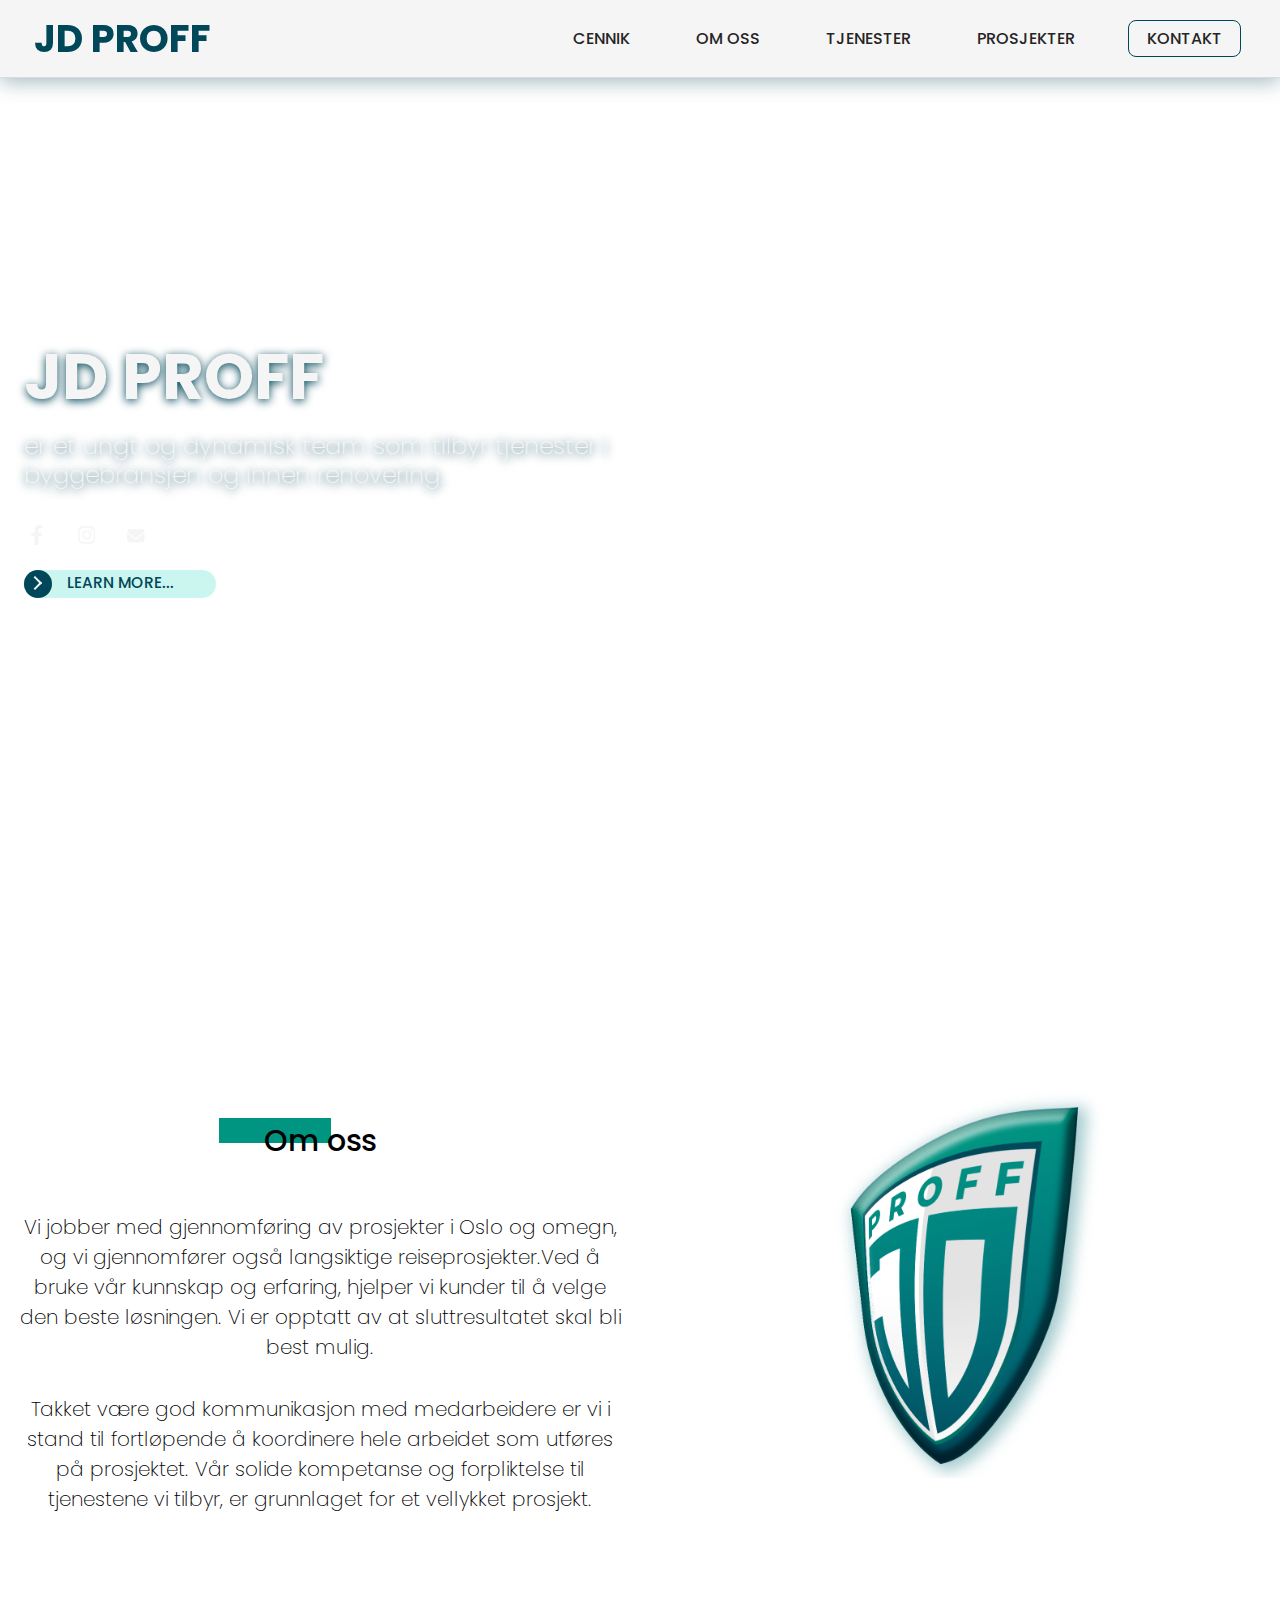
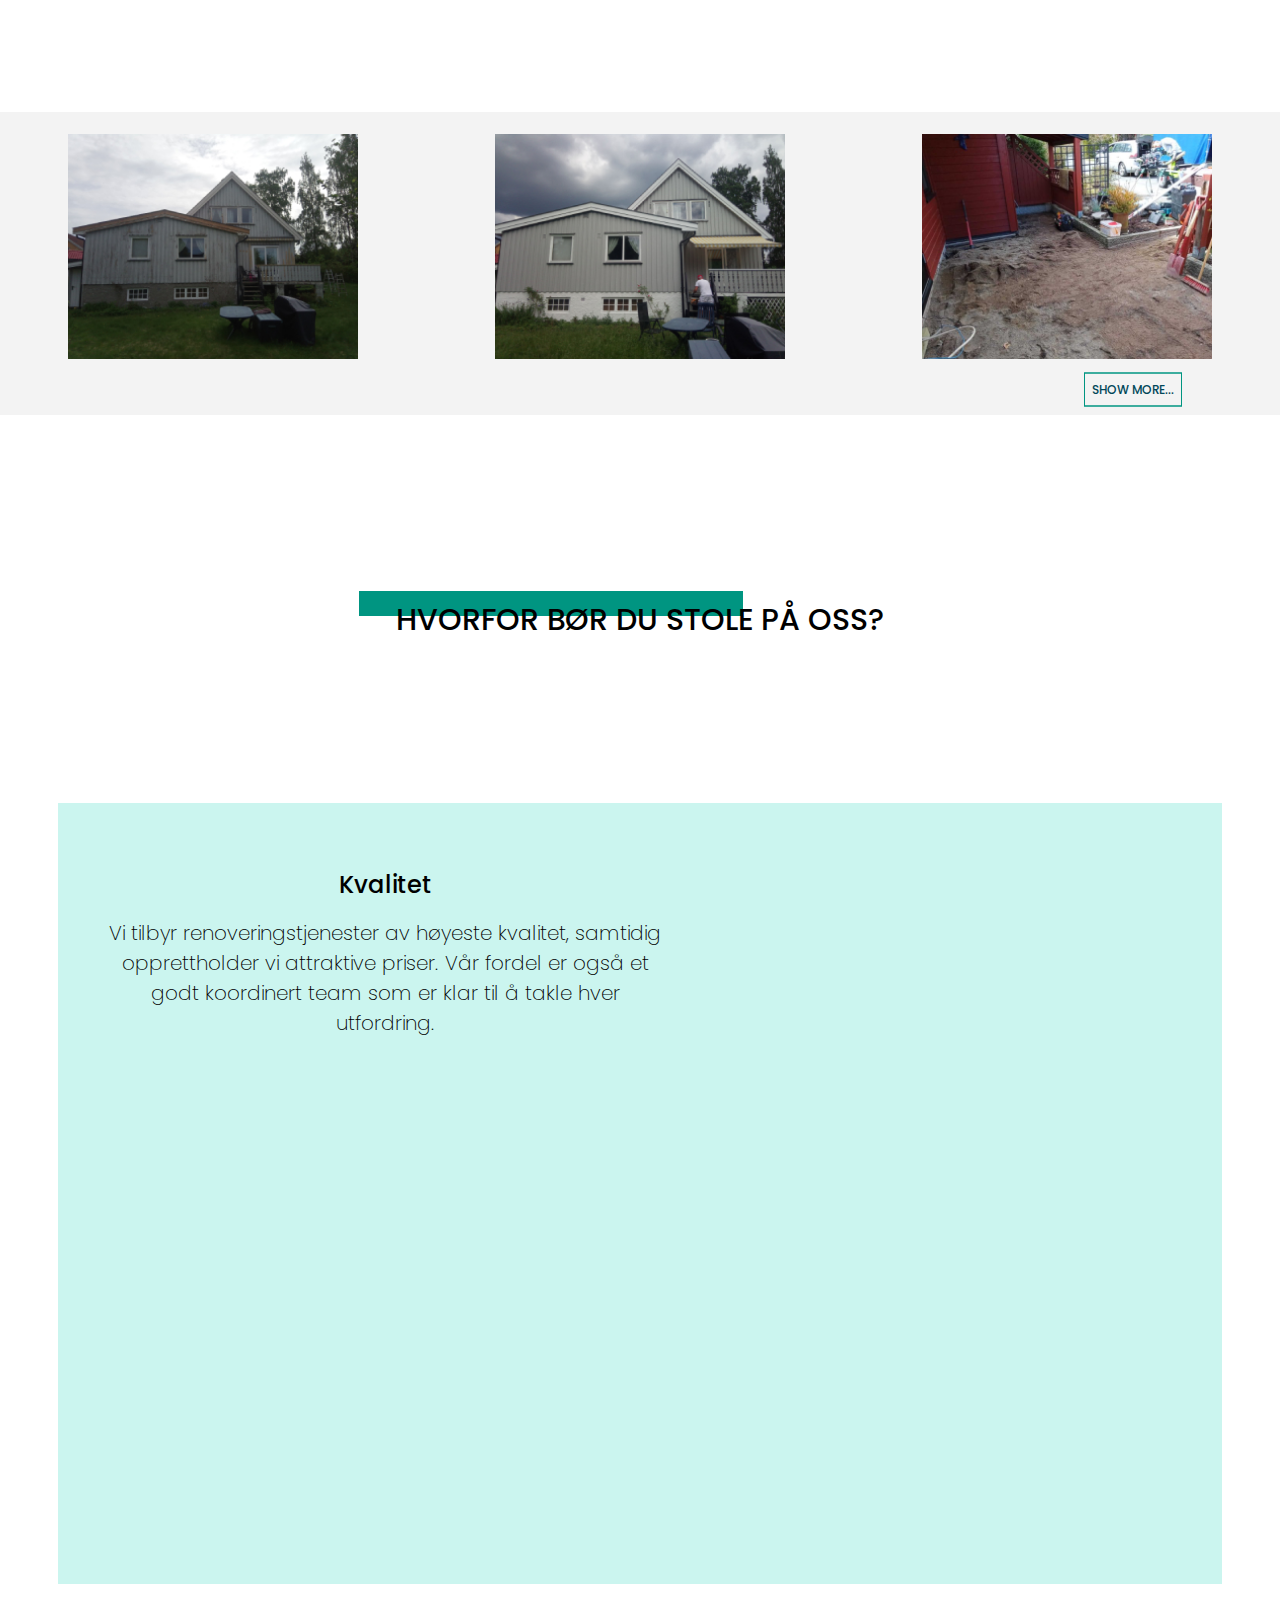
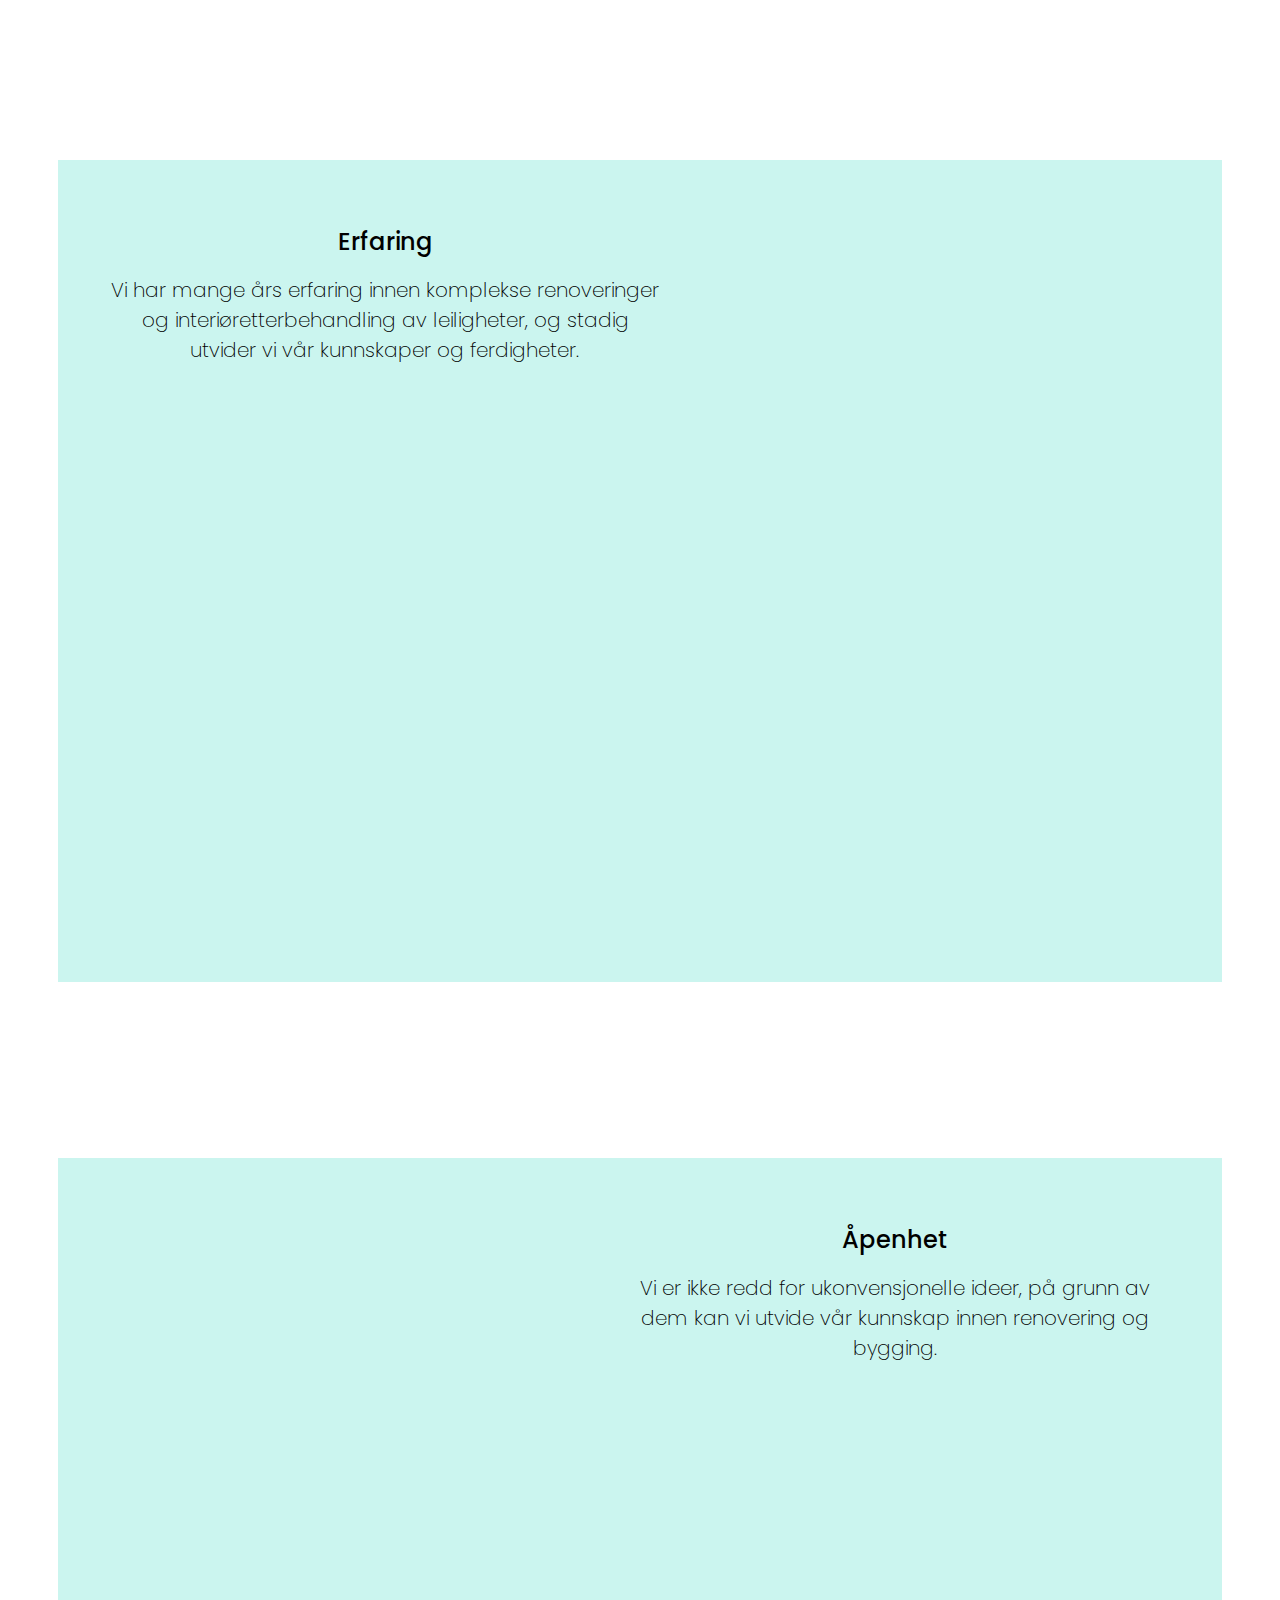
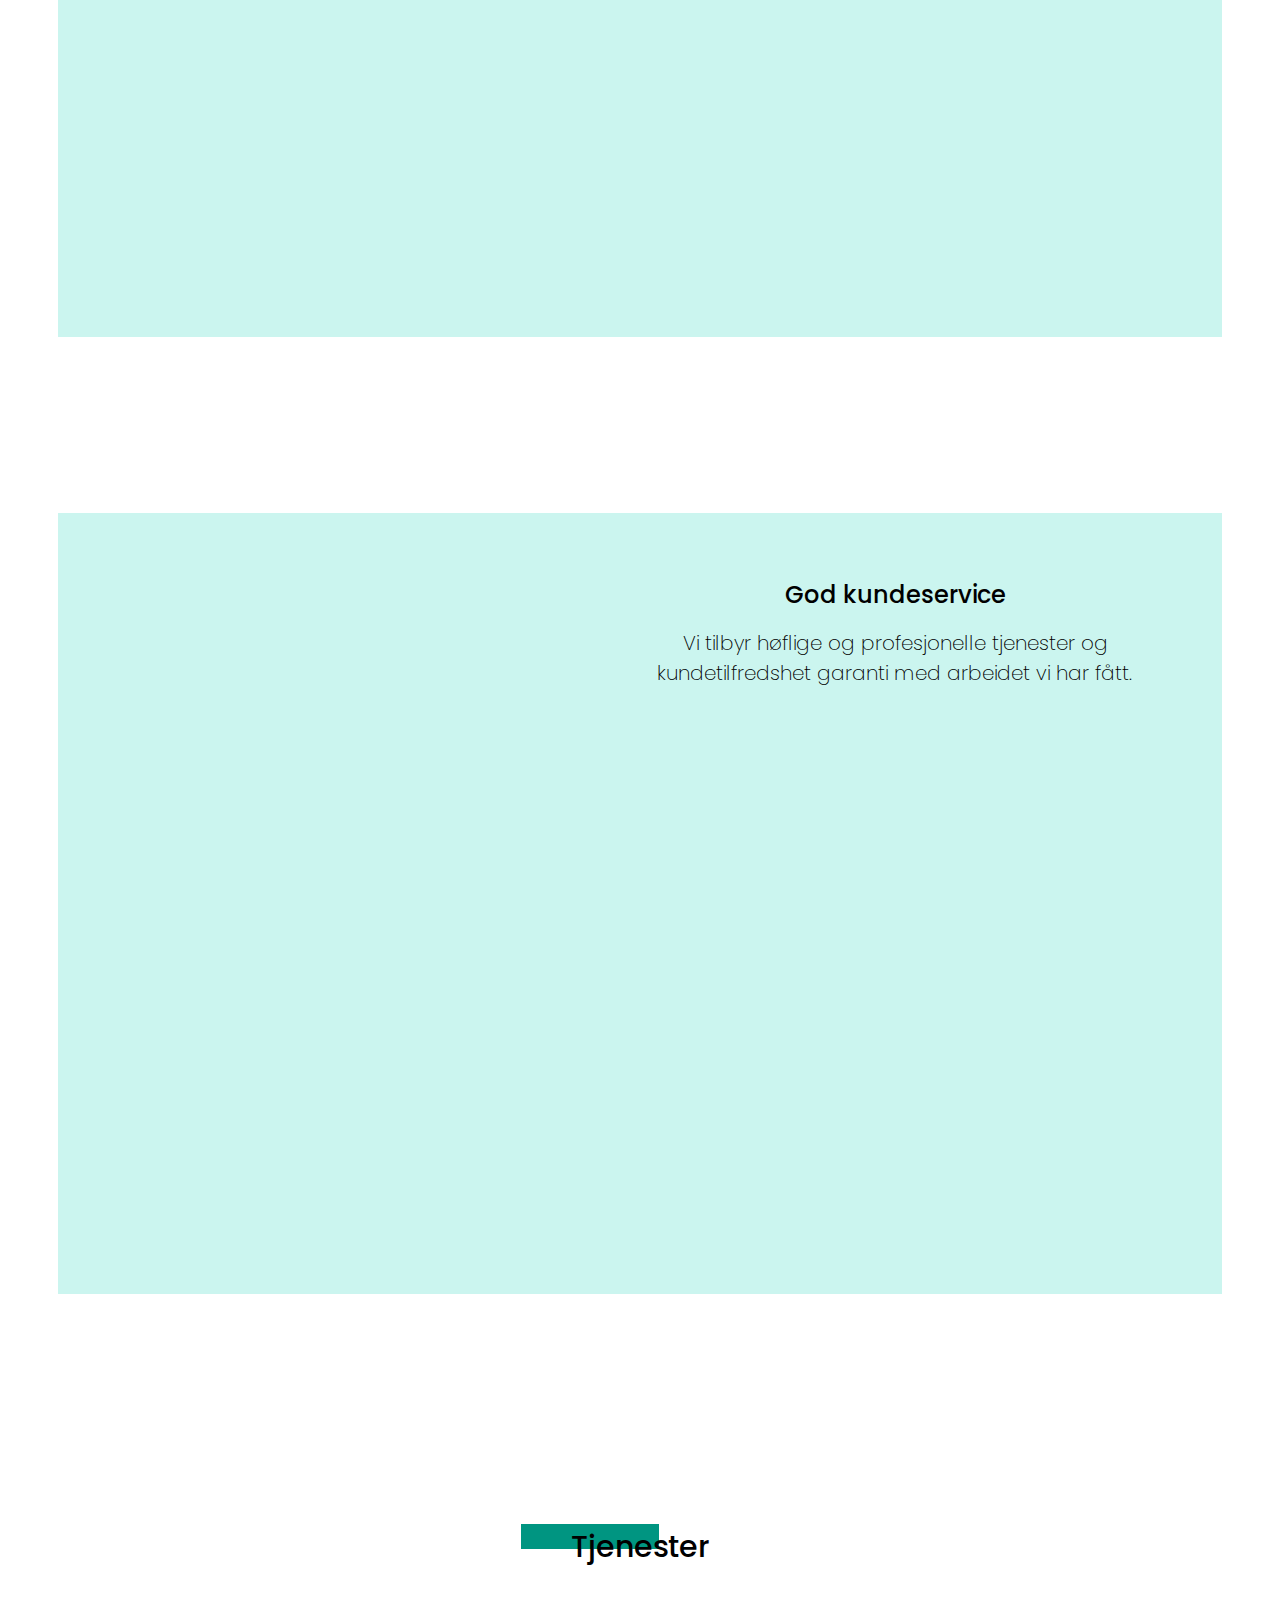
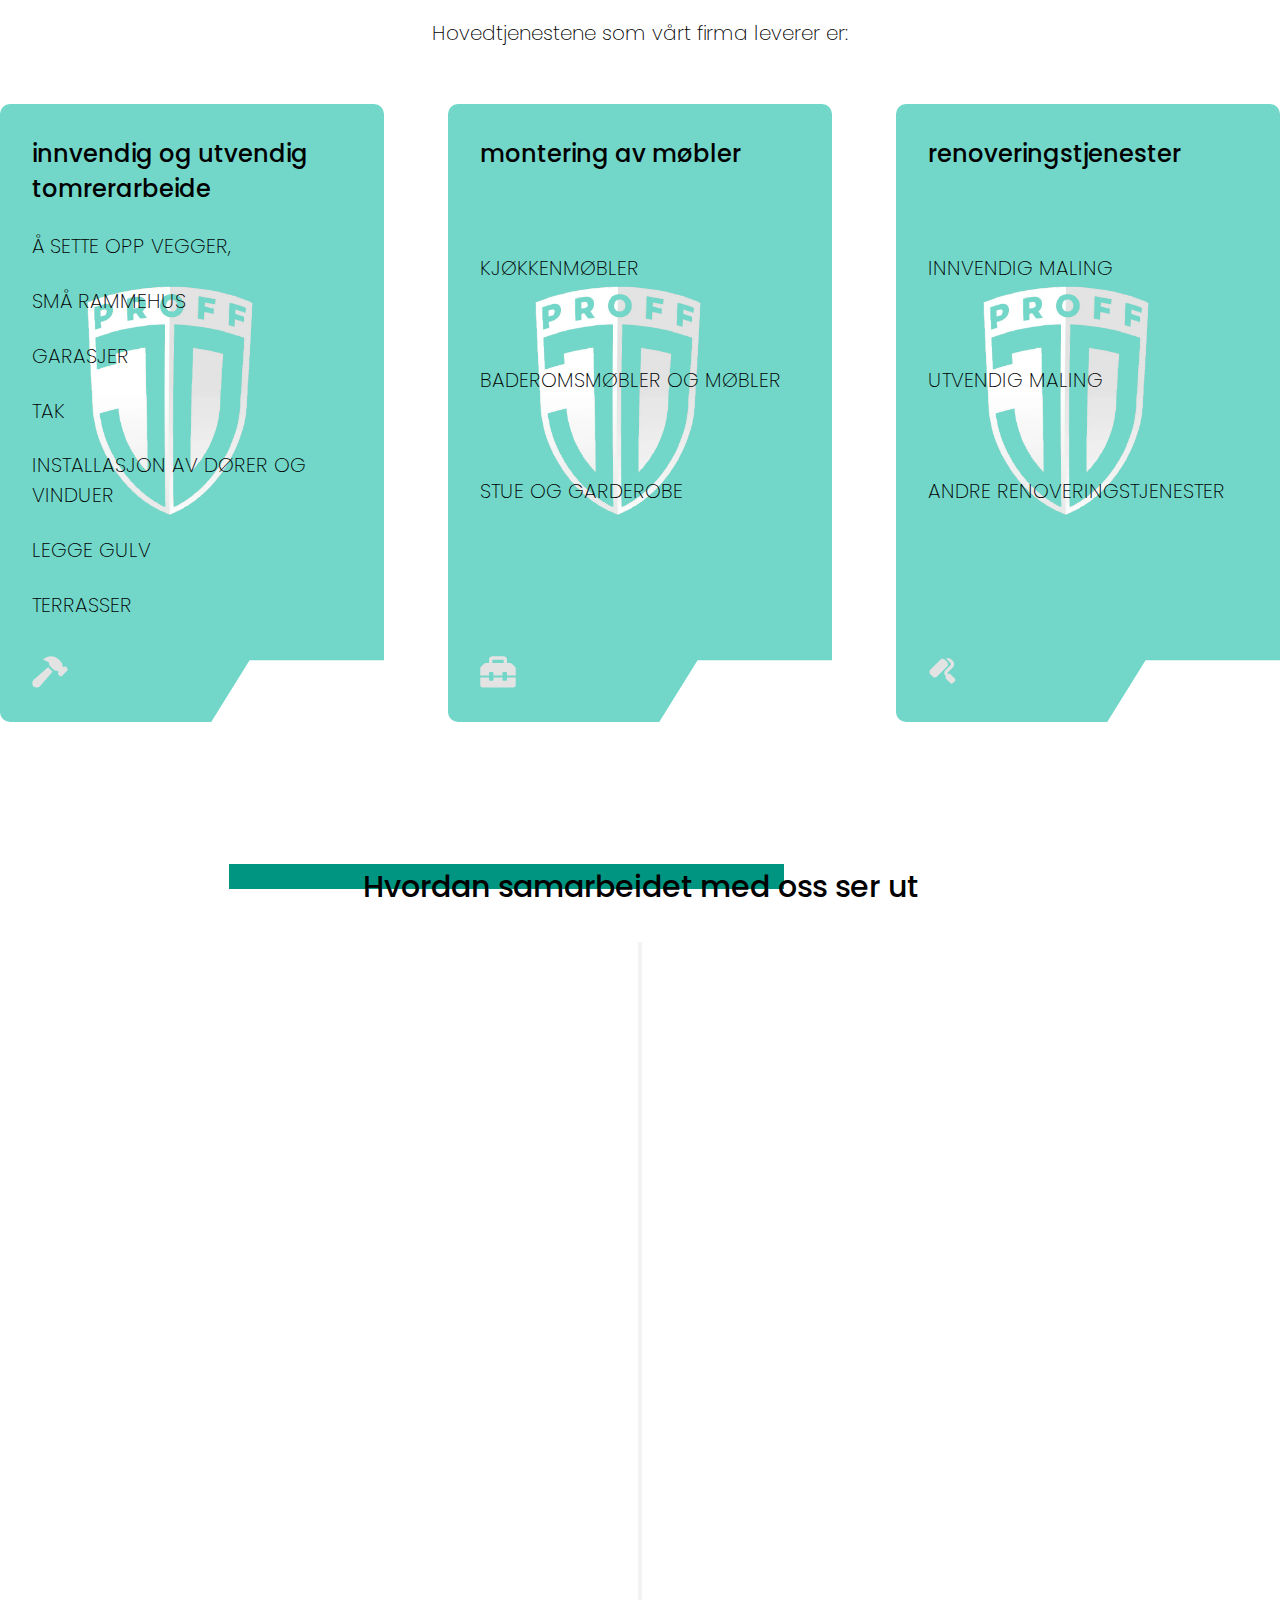
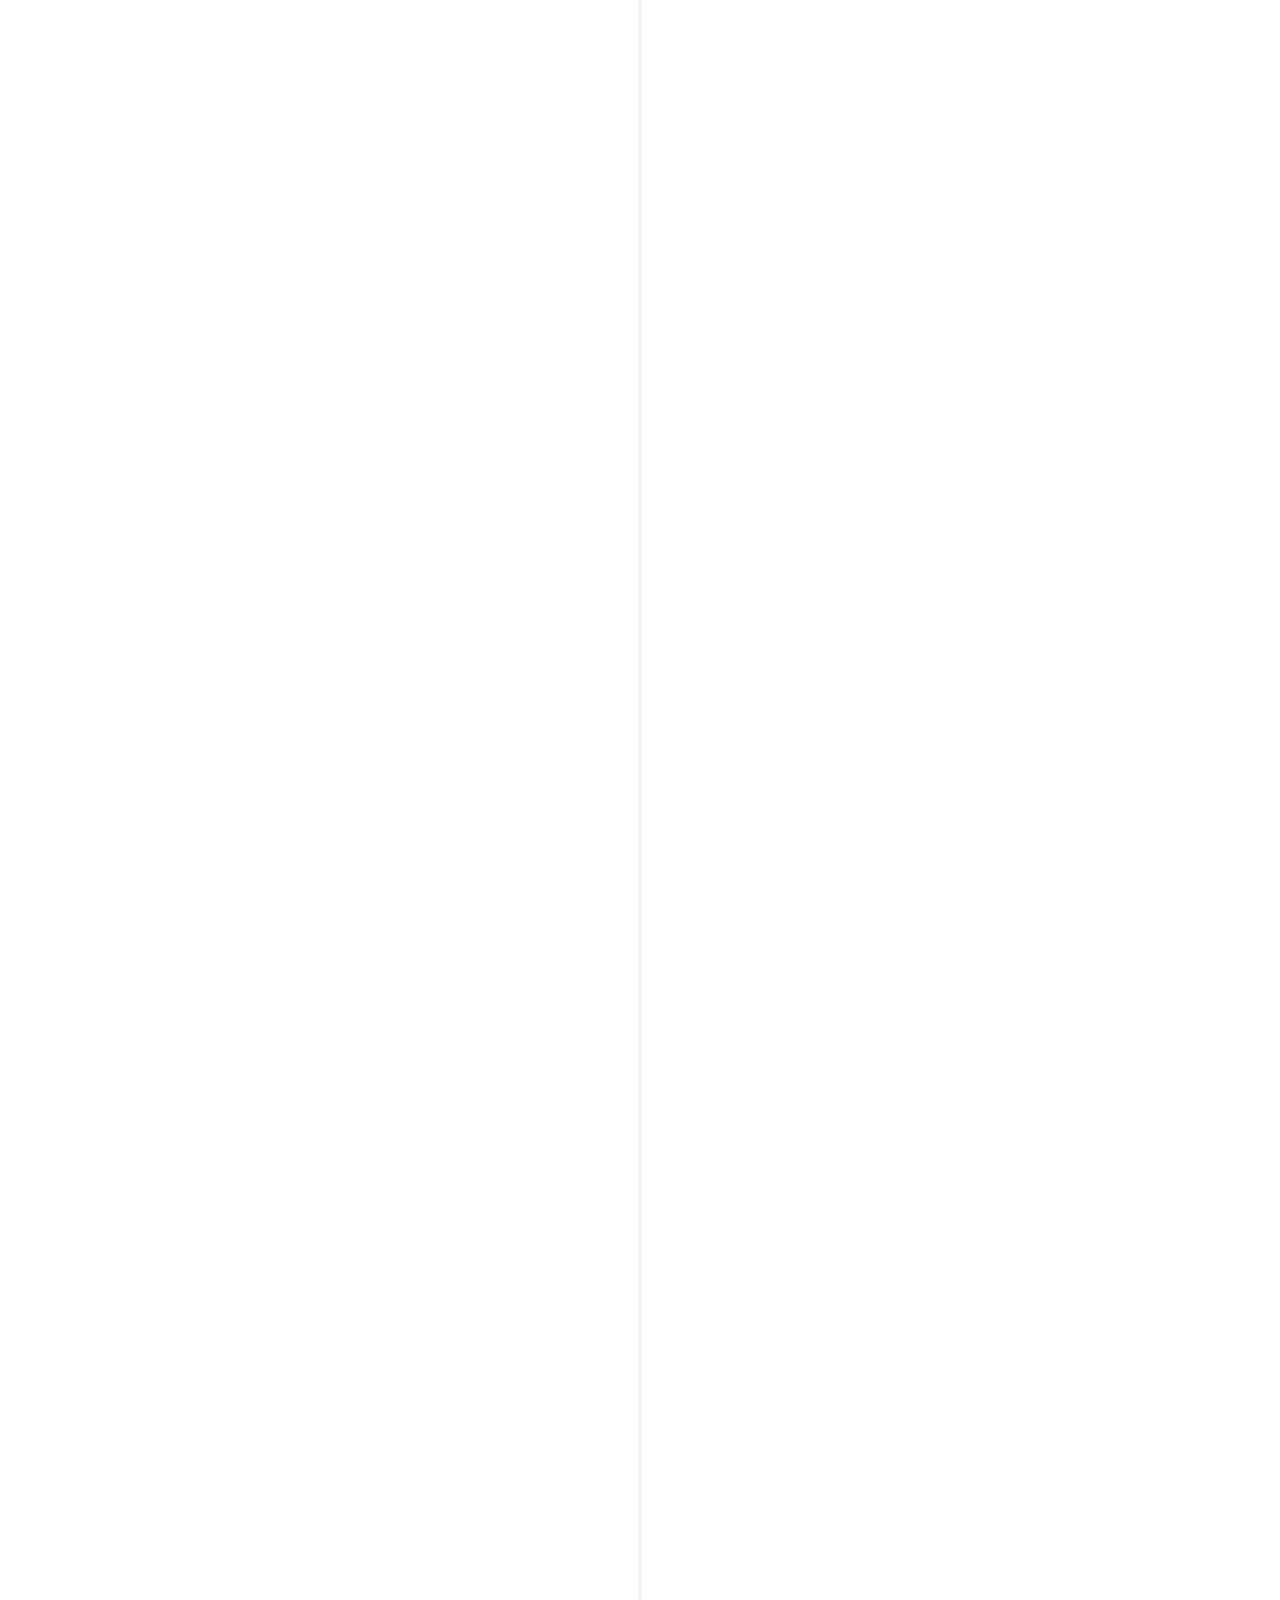
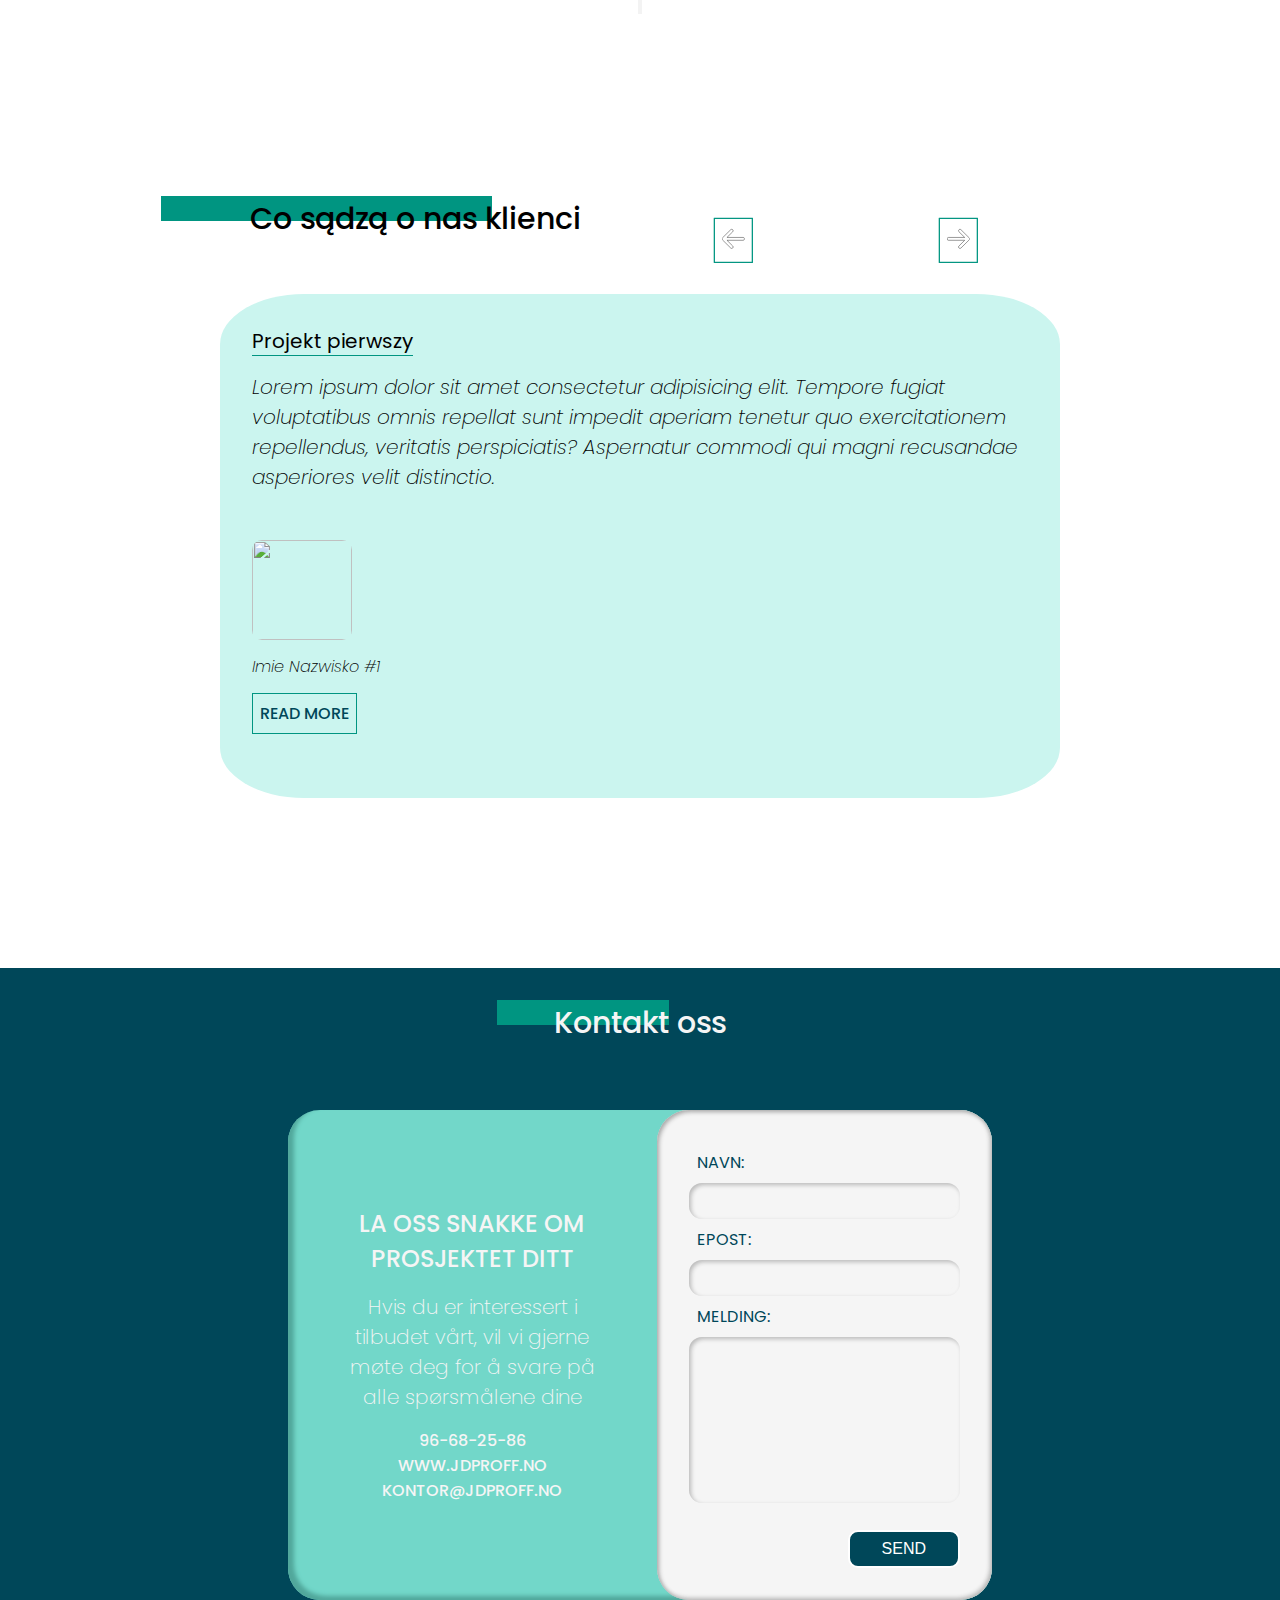
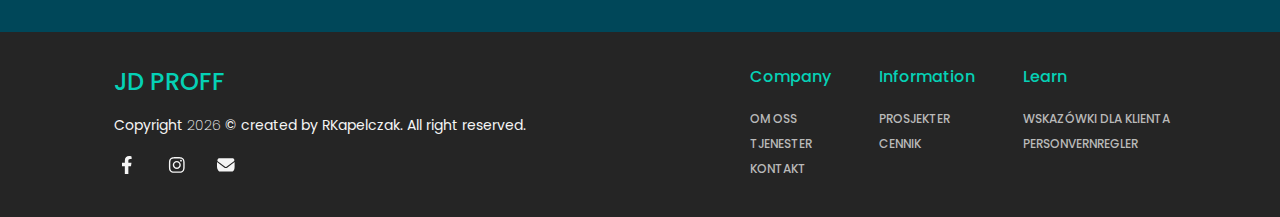
==== commit 9bab1cdb: "add js - get full year" ====
--- a/index.html
+++ b/index.html
@@ -624,7 +624,7 @@
         <footer class="footer wrapper-style">
             <div class="footer__container-a">
                 <h3 class="footer__title"><a href="">JD PROFF</a></h3>
-                <p class="footer__createdby">Copyright<span class="footer__copy box-author__copy"></span> &copy; created
+                <p class="footer__createdby">Copyright <span class="footer__copy box-author__copy"></span> &copy; created
                     by
                     RKapelczak. All right reserved.</p>
                 <ul class="footer__sm">
--- a/src/css/style.css
+++ b/src/css/style.css
@@ -305,7 +305,7 @@
   color: #05d1b6;
 }
 .header__title > a {
-  color: #252525;
+  color: #004759;
 }
 @media (max-width: 48em) {
   .header__title {
